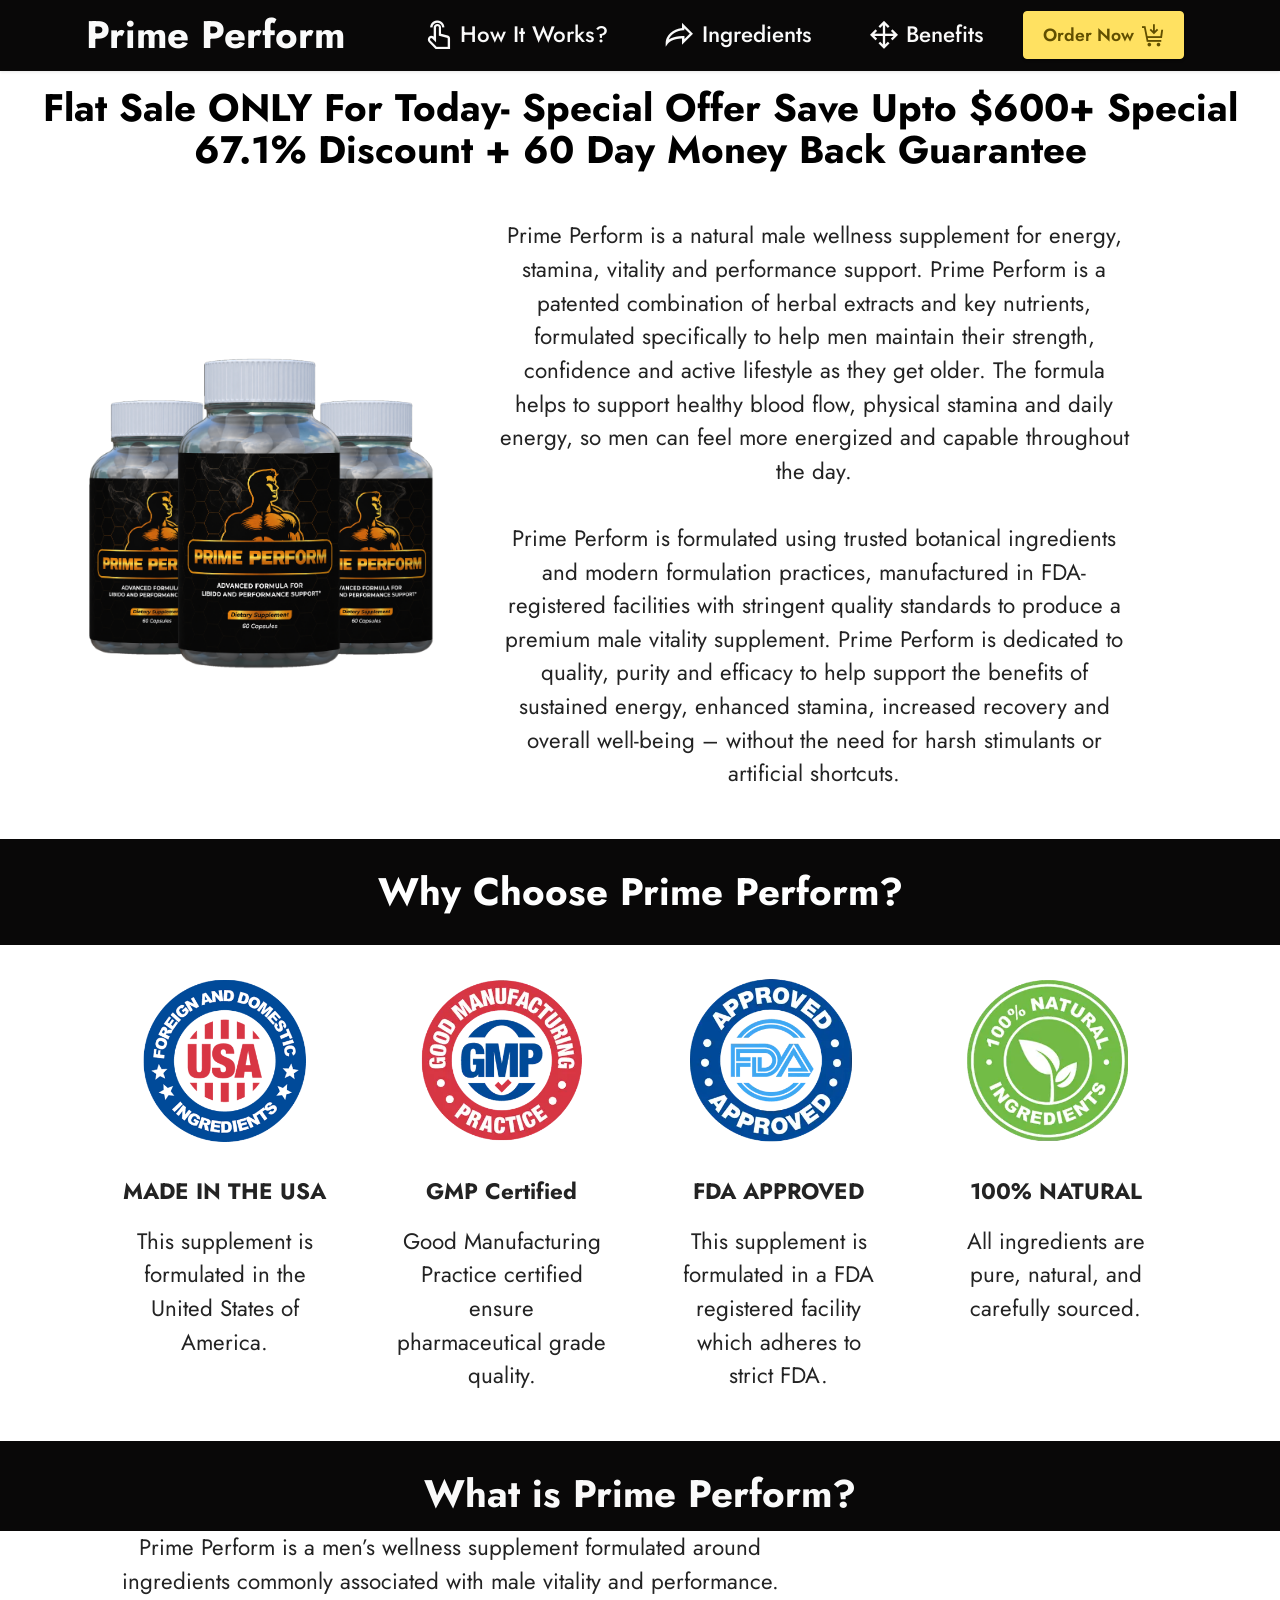
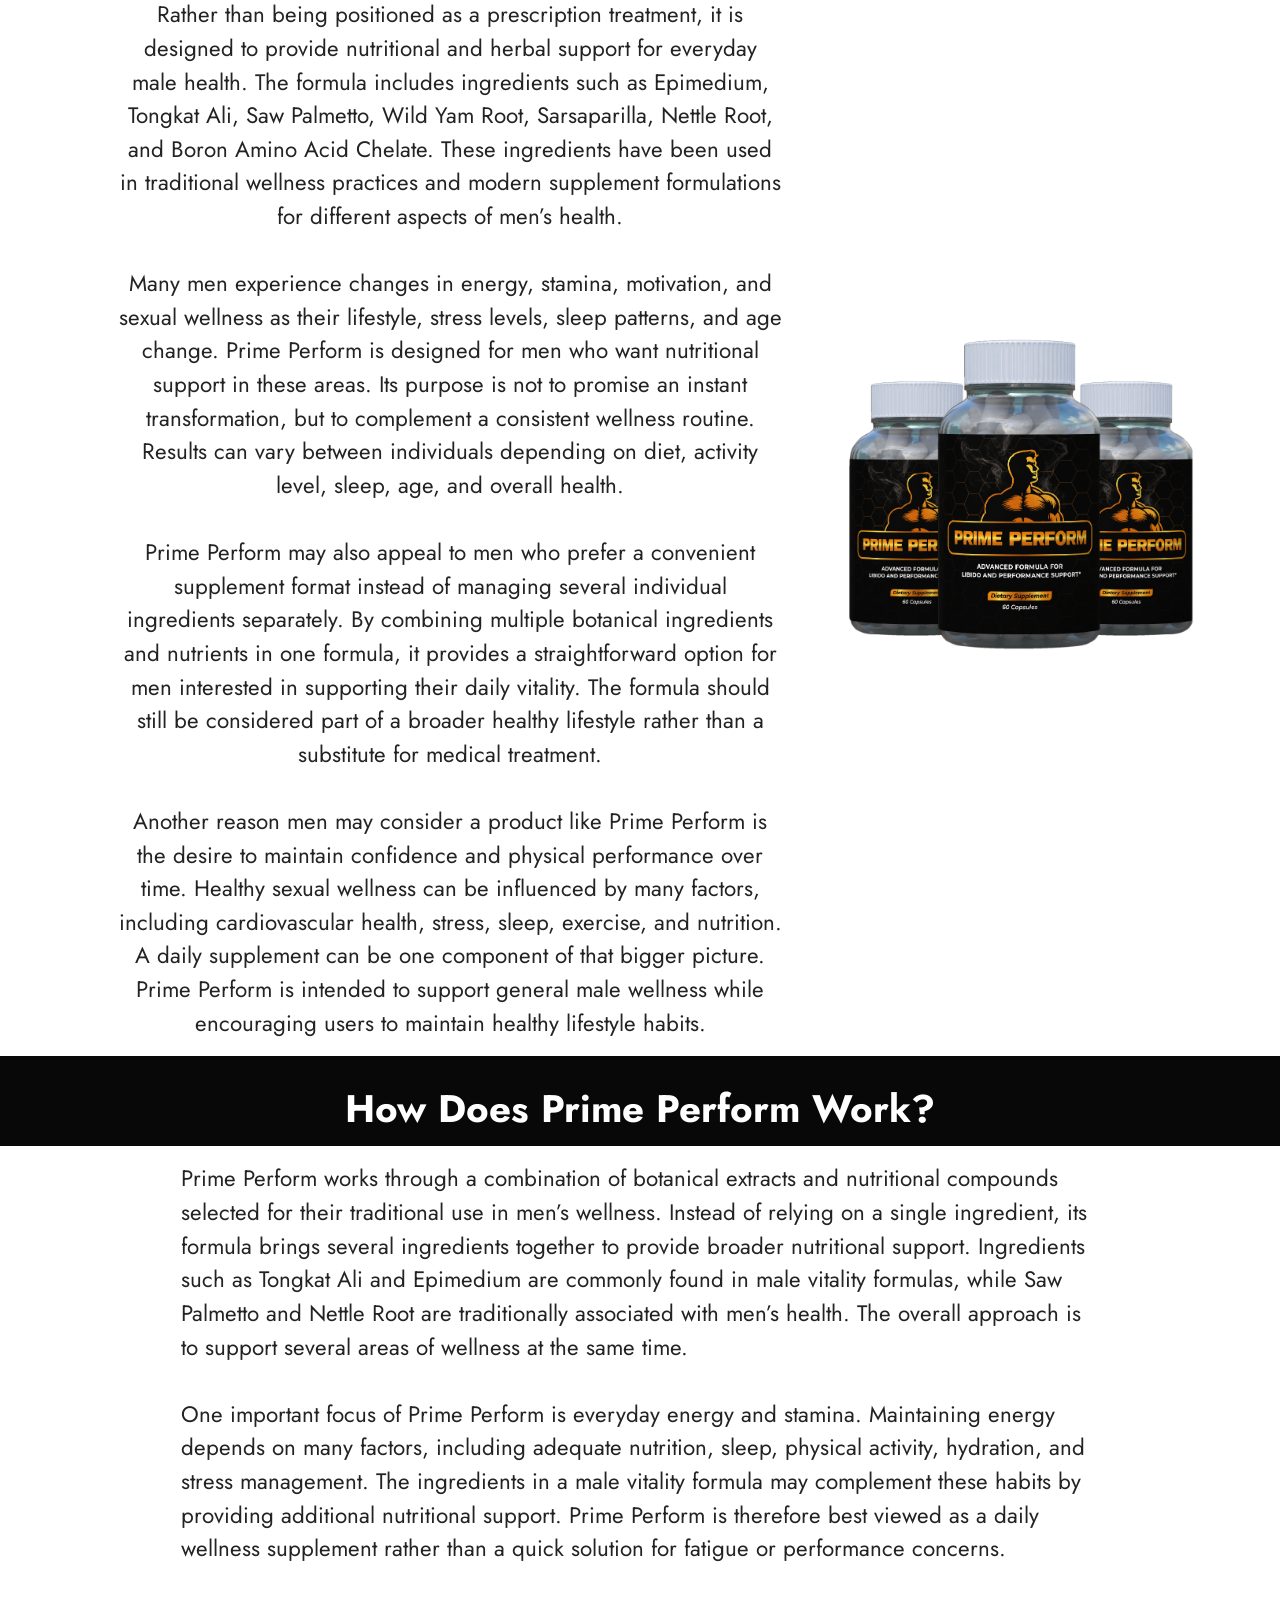
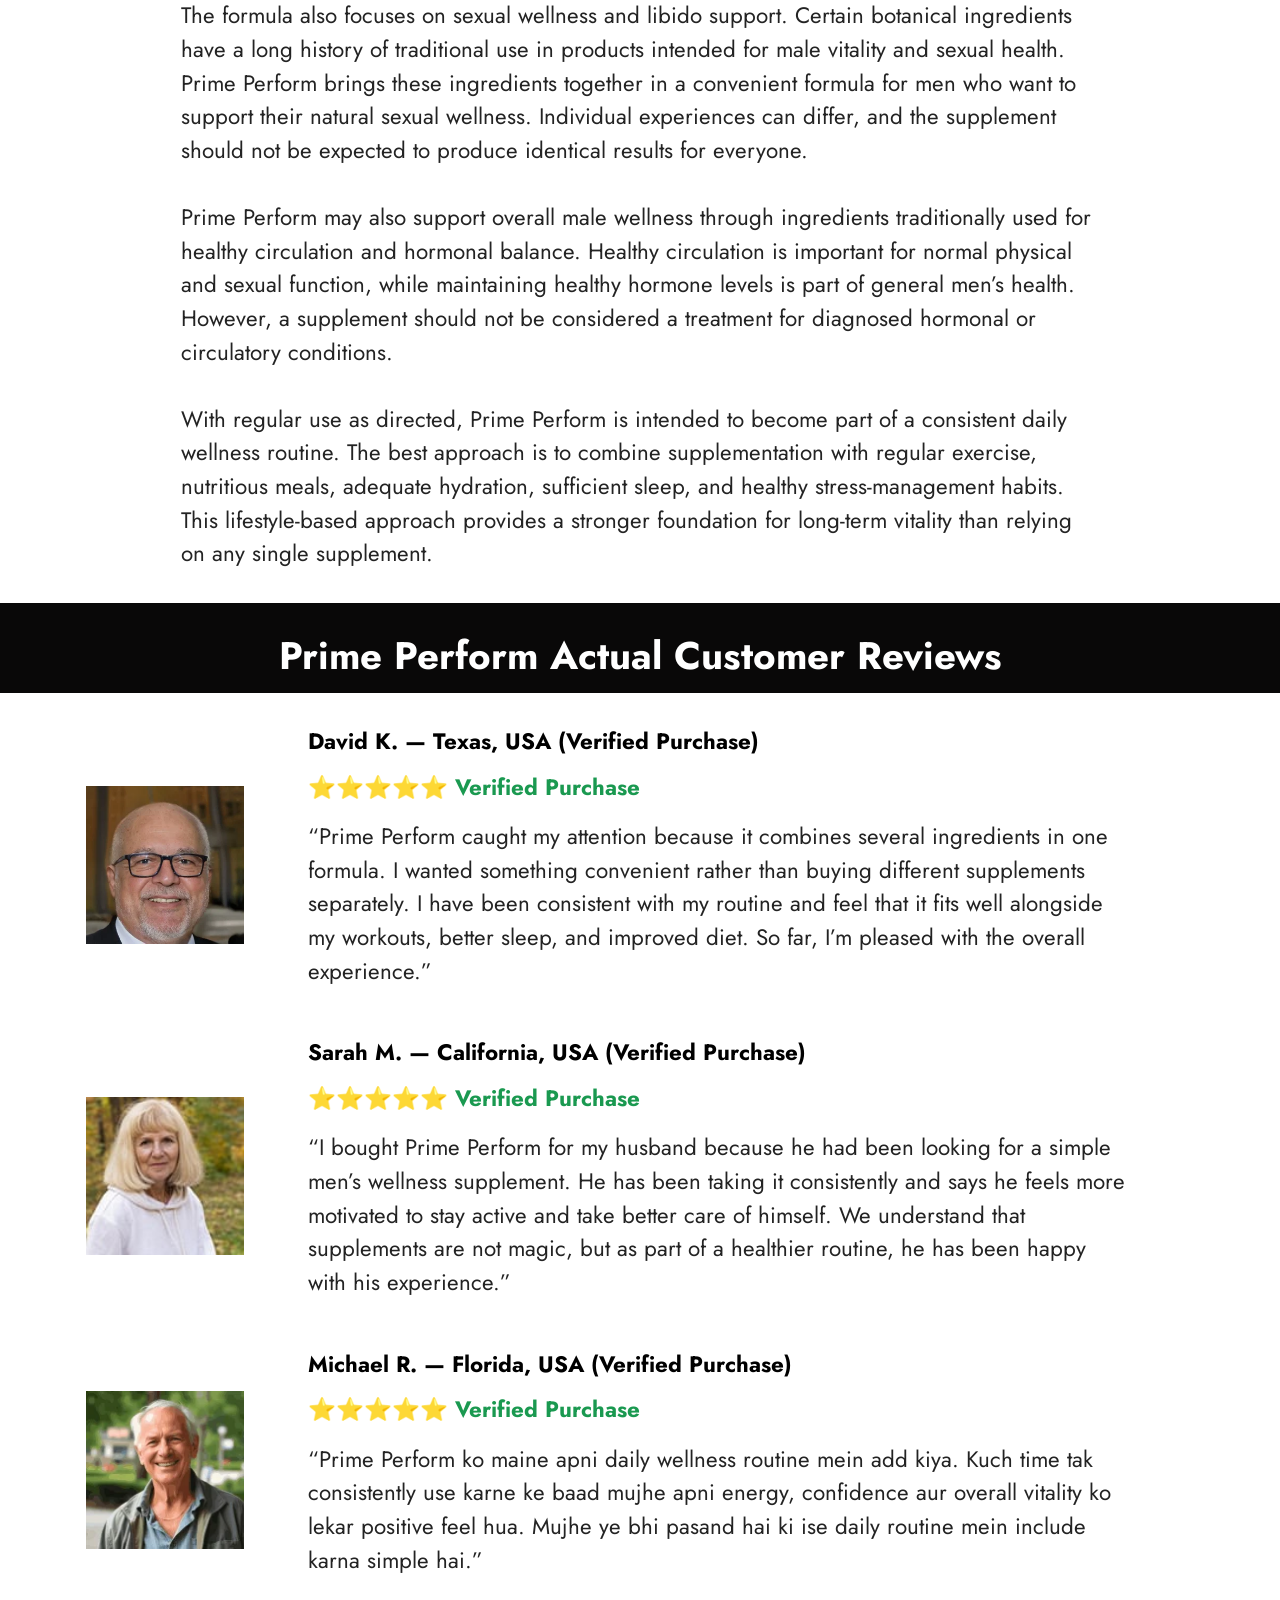
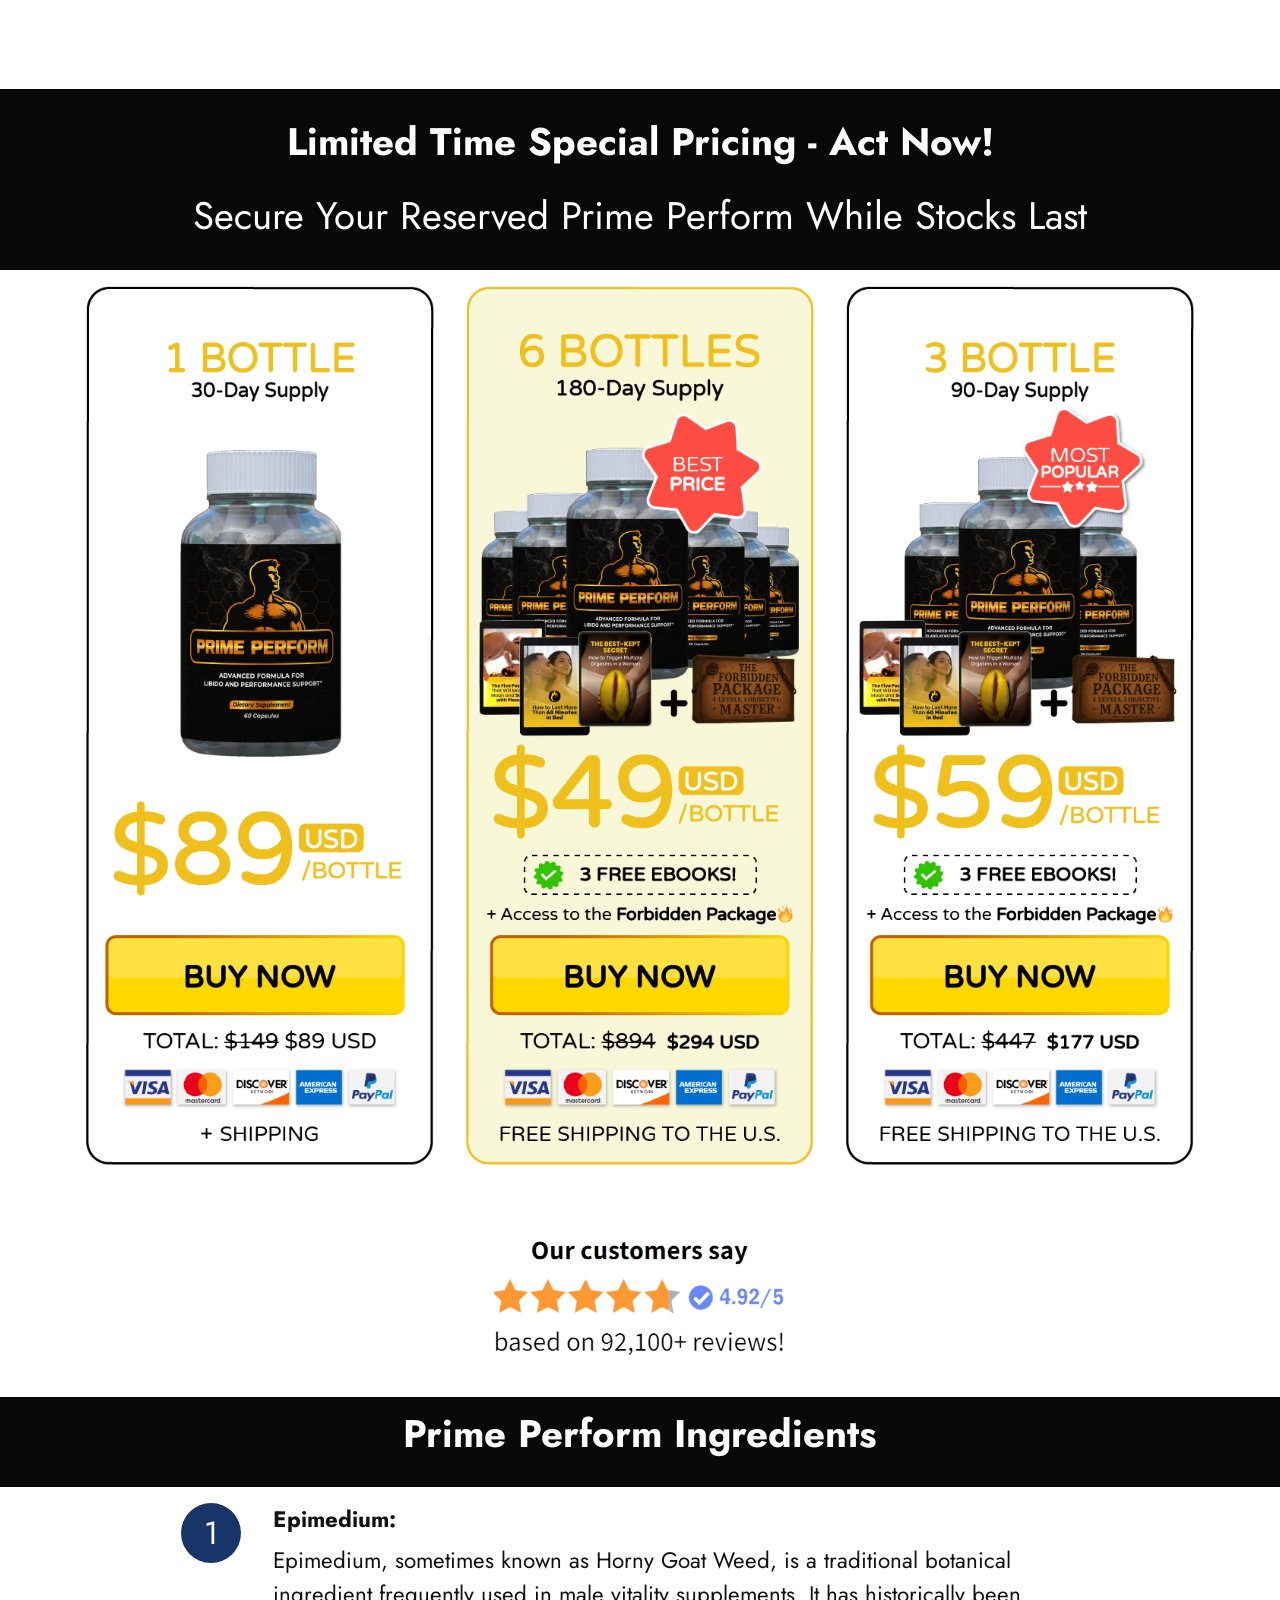
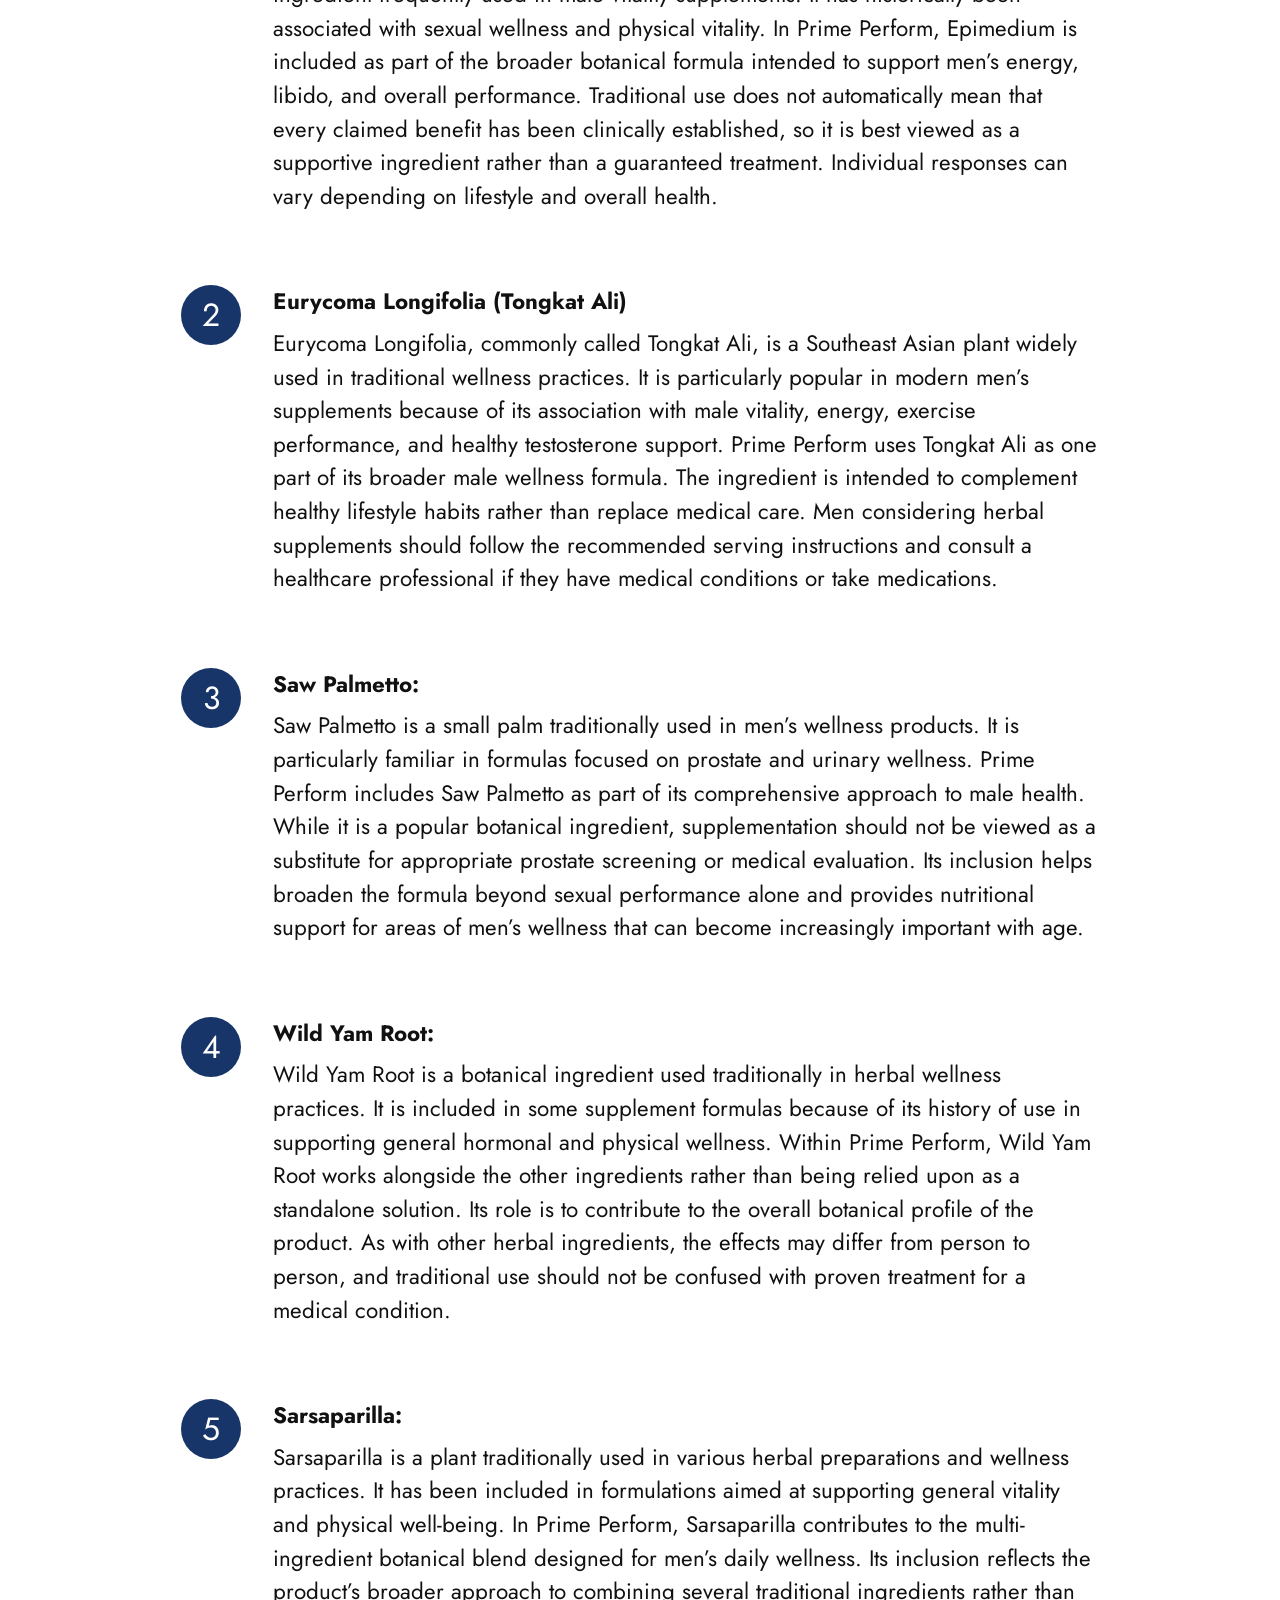
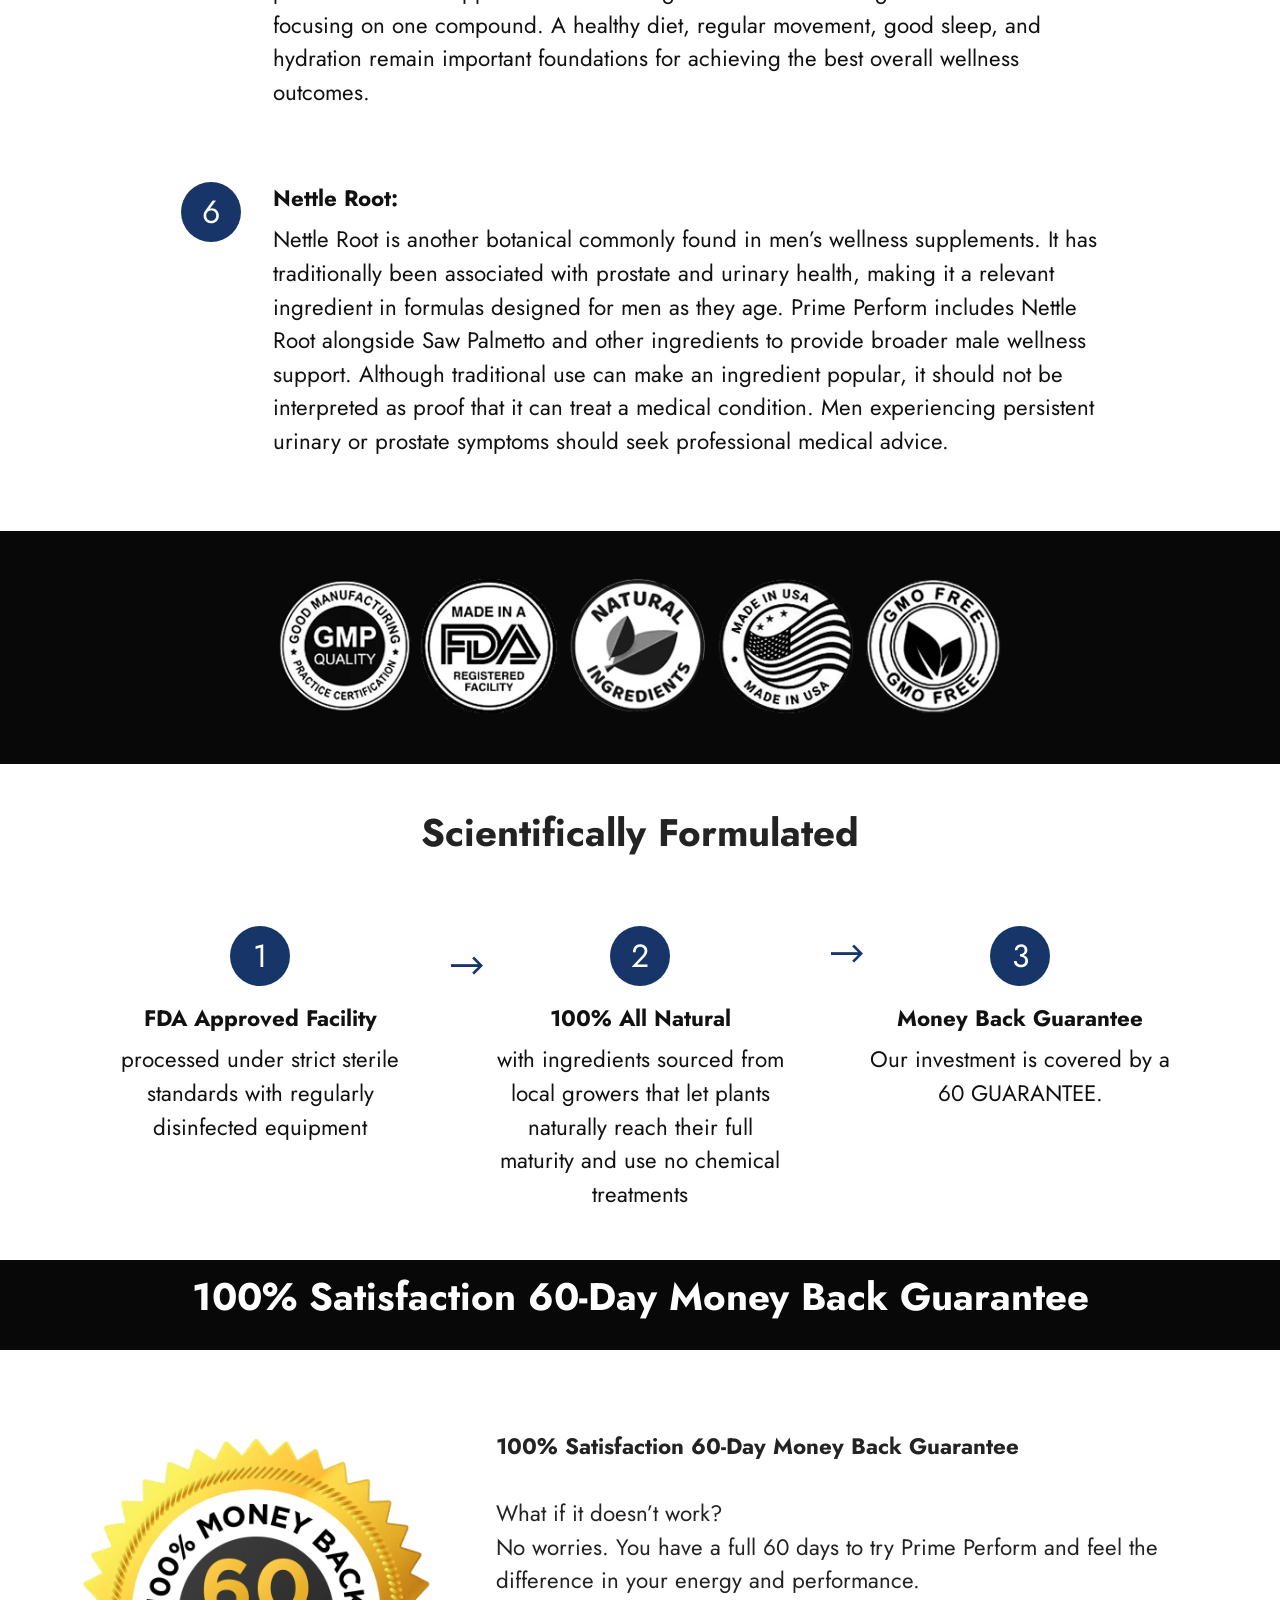
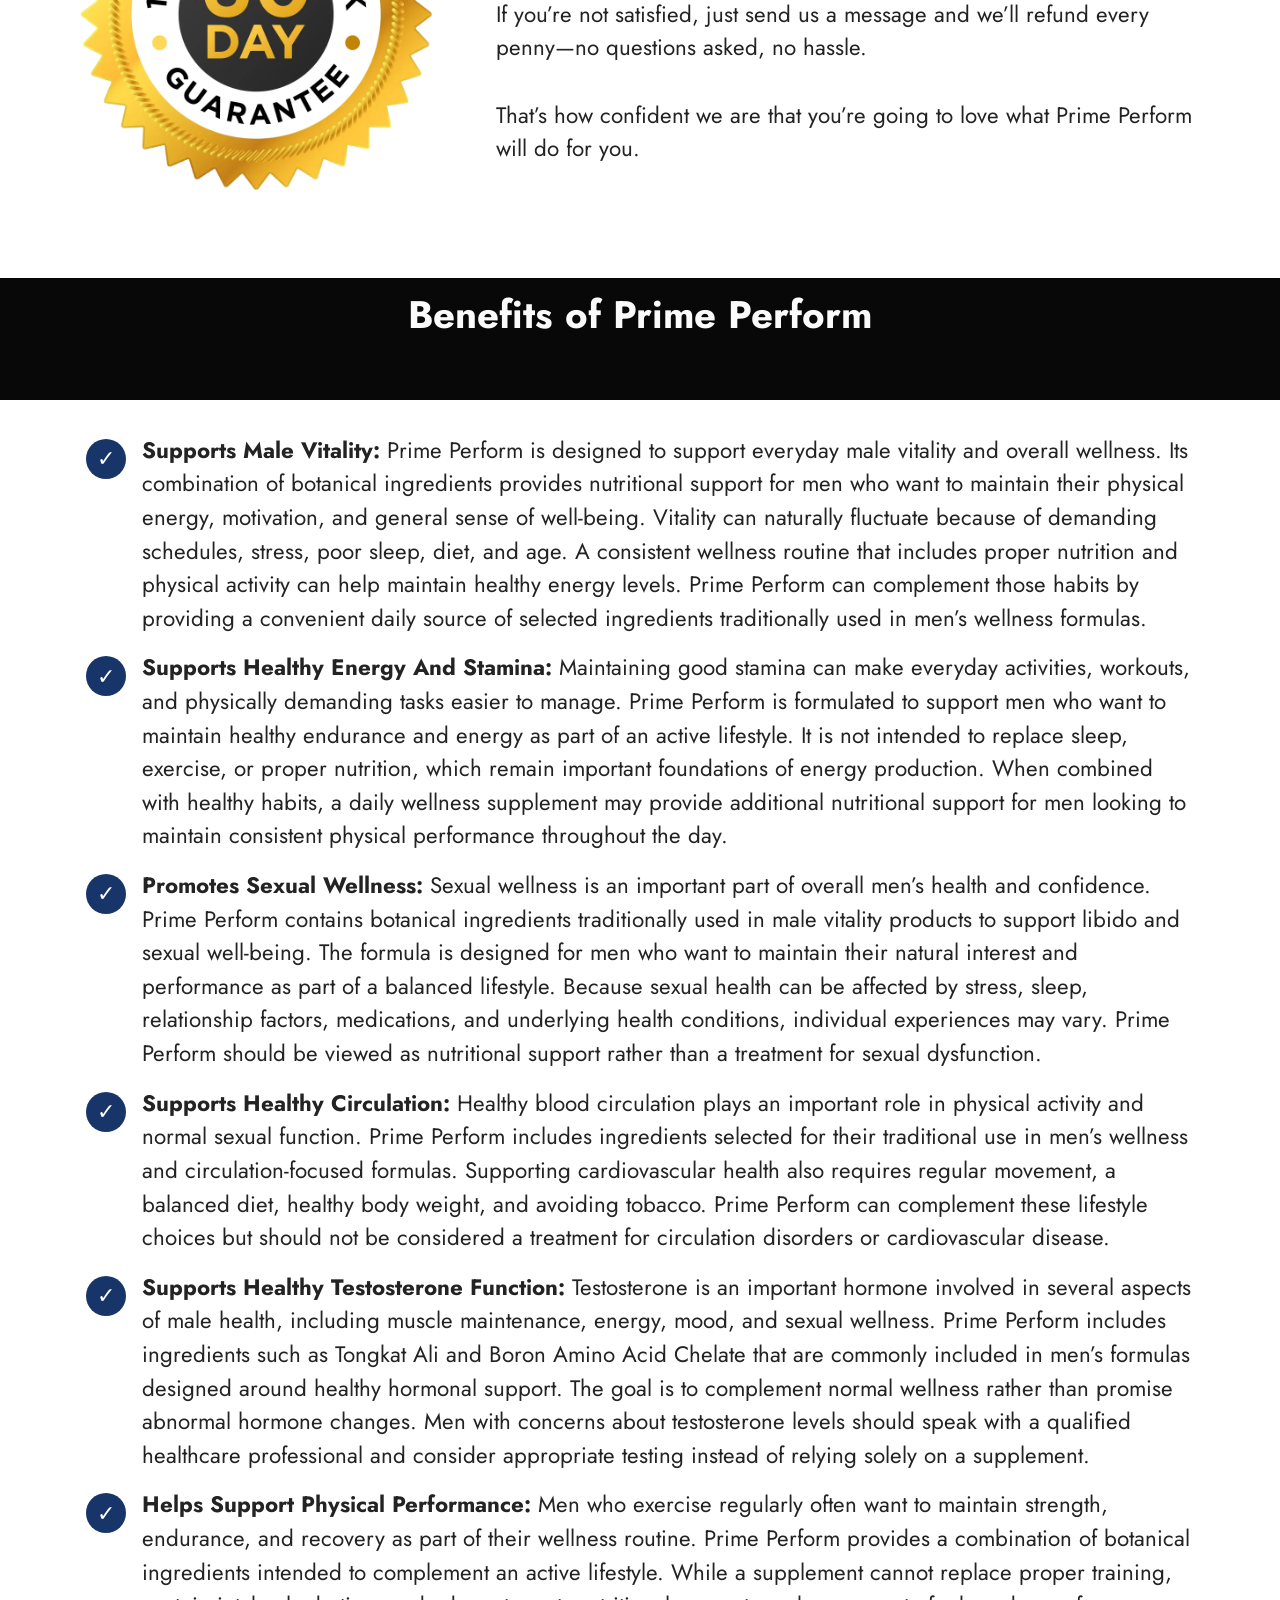
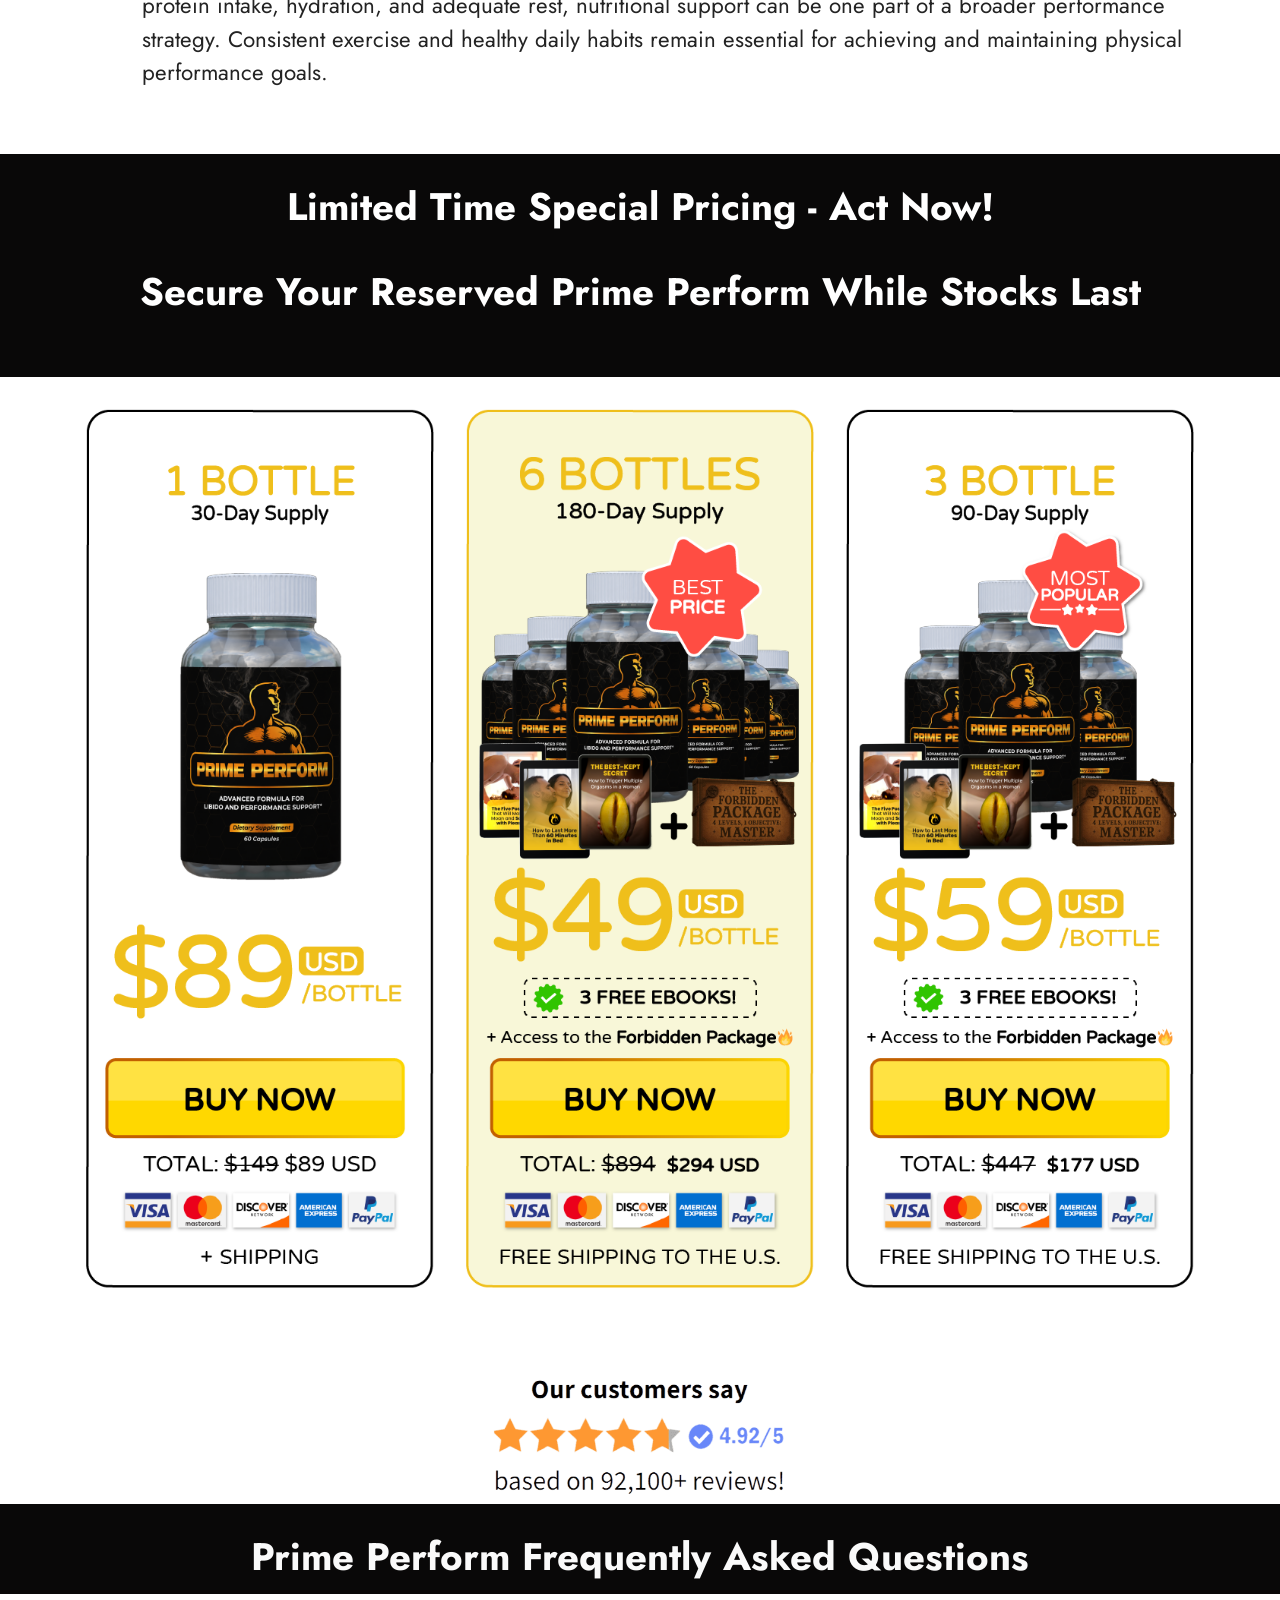
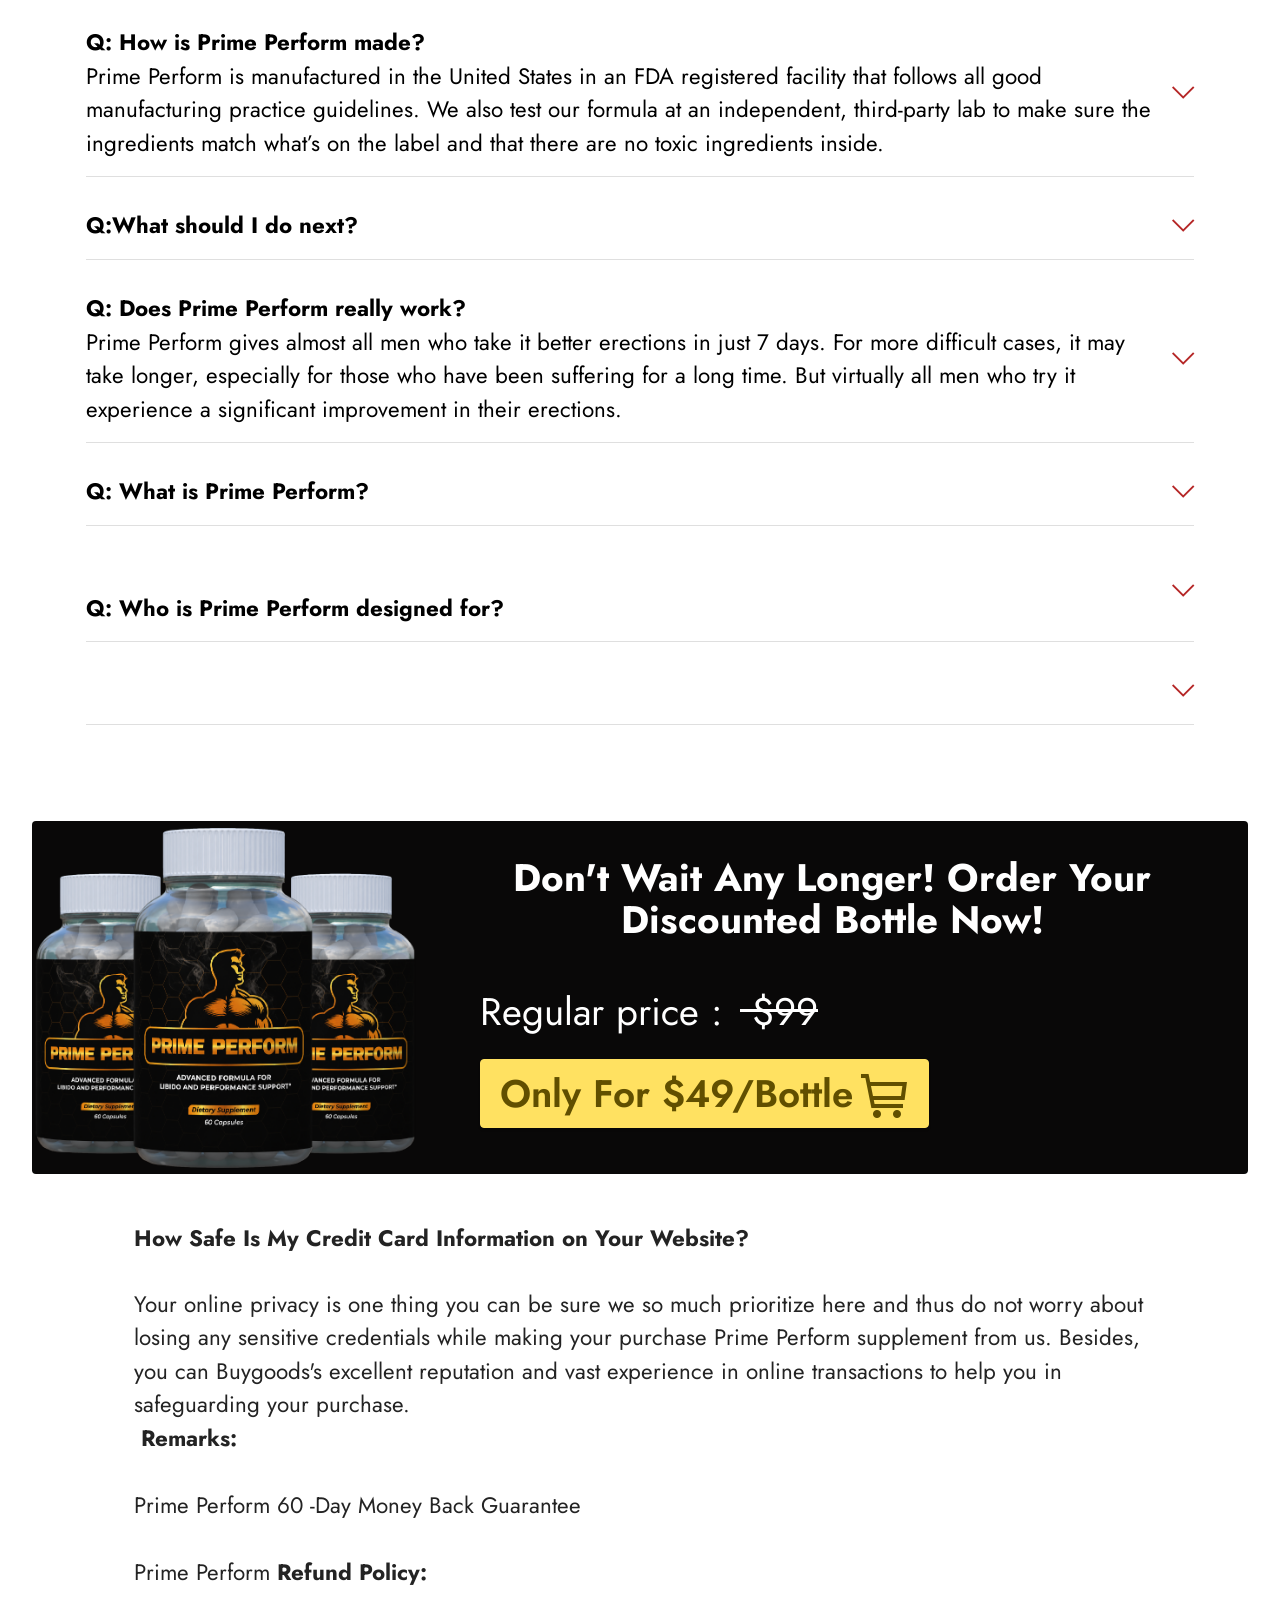
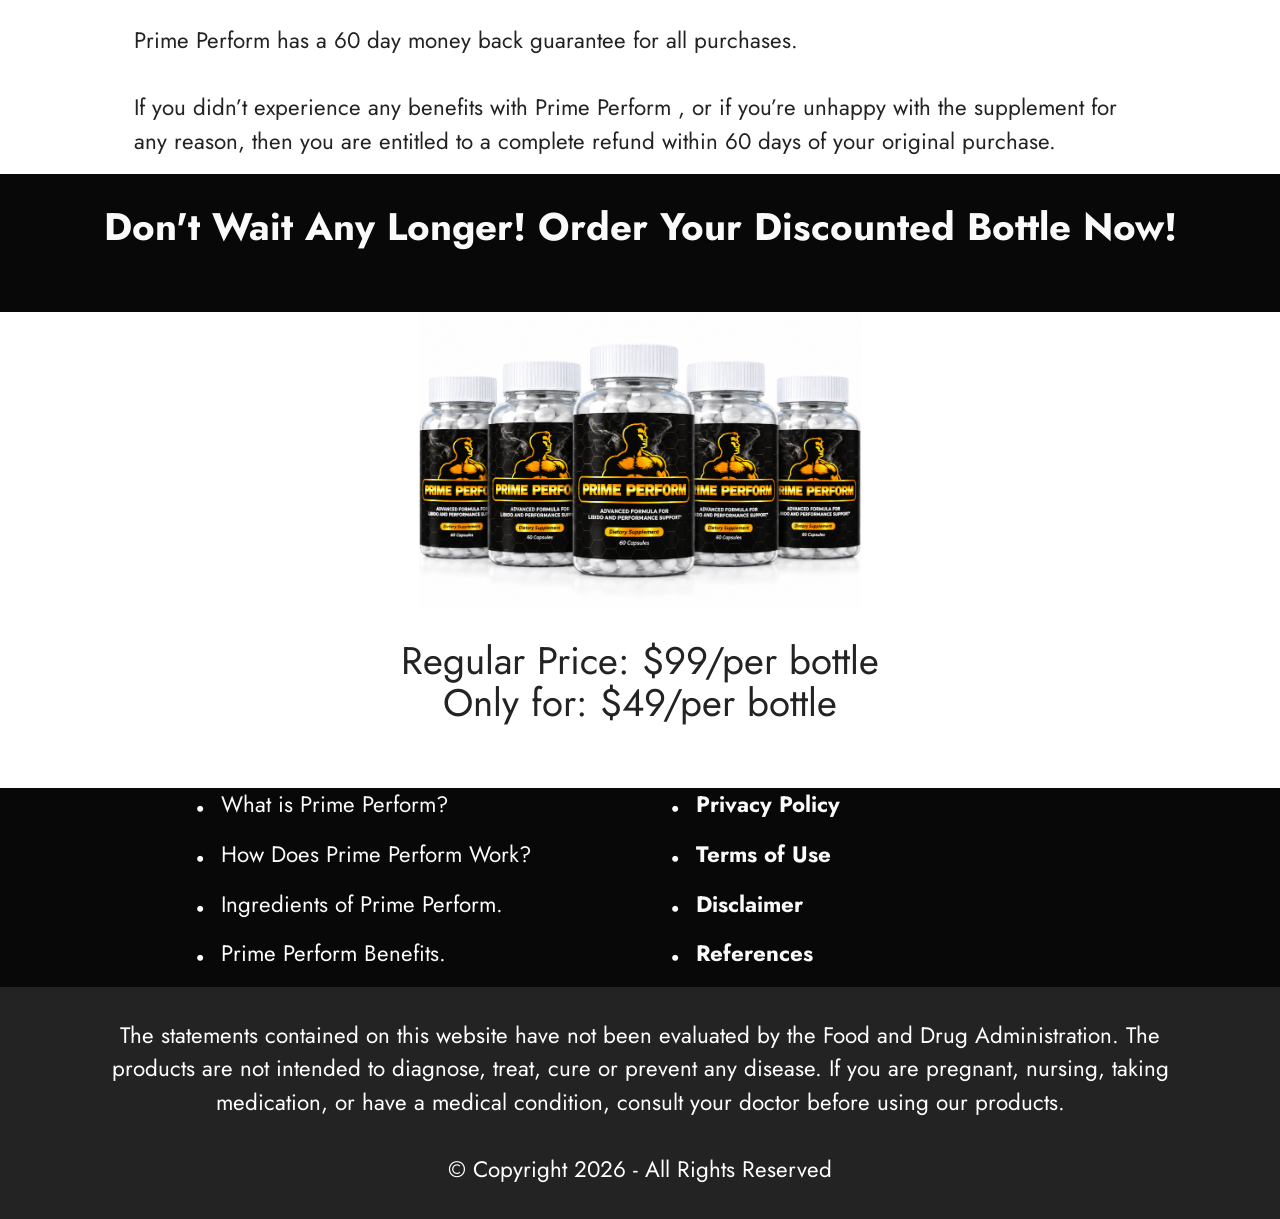
==== index.html @ 3c391d4f "Clean up index.html by removing extraneous tags Removed unnecessary HTML structure and verification " ====
<!DOCTYPE html>
<html  lang="en">
<head>
  <!-- Site made with Mobirise Website Builder v6.1.12, https://mobirise.com -->
  <meta charset="UTF-8">
  <meta http-equiv="X-UA-Compatible" content="IE=edge">
  <meta name="generator" content="Mobirise v6.1.12, mobirise.com">
  <meta name="twitter:card" content="summary_large_image"/>
  <meta name="twitter:image:src" content="assets/images/index-meta.webp">
  <meta property="og:image" content="assets/images/index-meta.webp">
  <meta name="twitter:title" content="Prime Perform | Official Site Male Vitality & Performance">
  <meta name="viewport" content="width=device-width, initial-scale=1, minimum-scale=1">
  <link rel="shortcut icon" href="assets/images/nueva-botella-1-1.webp" type="image/x-icon">
  <meta name="description" content="Discover Prime Perform, a men's wellness supplement formulated to support energy, stamina, libido, vitality, and healthy performance with daily use.">

<meta name="google-site-verification" content="ojwFFrobrEAdesm8oLR1VNvsSXICQItrODOj1nC4V70" />
	<meta name="msvalidate.01" content="BFED78960371397816FDB9212DADB8CB" />
  
  <title>Prime Perform | Official Site Male Vitality & Performance</title>
  <link rel="stylesheet" href="assets/web/assets/mobirise-icons2/mobirise2.css">
  <link rel="stylesheet" href="assets/web/assets/mobirise-icons/mobirise-icons.css">
  <link rel="stylesheet" href="assets/bootstrap/css/bootstrap.min.css">
  <link rel="stylesheet" href="assets/dropdown/css/style.css">
  <link rel="stylesheet" href="assets/socicon/css/styles.css">
  <link rel="stylesheet" href="assets/theme/css/style.css">
  <link rel="preload" href="https://fonts.googleapis.com/css?family=Jost:100,200,300,400,500,600,700,800,900,100i,200i,300i,400i,500i,600i,700i,800i,900i&display=swap" as="style" onload="this.onload=null;this.rel='stylesheet'">
  <noscript><link rel="stylesheet" href="https://fonts.googleapis.com/css?family=Jost:100,200,300,400,500,600,700,800,900,100i,200i,300i,400i,500i,600i,700i,800i,900i&display=swap"></noscript>
  <link rel="preload" as="style" href="assets/mobirise/css/mbr-additional.css?v=rqxPud"><link rel="stylesheet" href="assets/mobirise/css/mbr-additional.css?v=rqxPud" type="text/css">

        <meta http-equiv="Content-Type" content="text/html; charset=UTF-8">
   
  
  <meta name="keywords" content="Prime Perform, Prime Perform, Prime Perform supplement, Prime Perform pills">
 <meta name="author" content="Prime Perform">
		
 <link rel="canonical" href="https://www.Prime Perform
/" >
</head>
<body>
  
  <section data-bs-version="5.1" class="menu menu2 cid-tB0YZQqaCG" once="menu" id="menu2-0">
    
    <nav class="navbar navbar-dropdown navbar-expand-lg">
        <div class="container">
            <div class="navbar-brand">
                
                <span class="navbar-caption-wrap"><a class="navbar-caption text-white display-2" href="https://mobiri.se">Prime Perform <br></a></span>
            </div>
            <button class="navbar-toggler" type="button" data-toggle="collapse" data-bs-toggle="collapse" data-target="#navbarSupportedContent" data-bs-target="#navbarSupportedContent" aria-controls="navbarNavAltMarkup" aria-expanded="false" aria-label="Toggle navigation">
                <div class="hamburger">
                    <span></span>
                    <span></span>
                    <span></span>
                    <span></span>
                </div>
            </button>
            <div class="collapse navbar-collapse" id="navbarSupportedContent">
                <ul class="navbar-nav nav-dropdown" data-app-modern-menu="true"><li class="nav-item"><a class="nav-link link text-white display-5" href="index.html#header3-1m"><span class="mobi-mbri mobi-mbri-touch mbr-iconfont mbr-iconfont-btn"></span>How It Works?</a></li>
                    <li class="nav-item"><a class="nav-link link text-white text-primary display-5" href="index.html#content4-2q"><span class="mobi-mbri mobi-mbri-share mbr-iconfont mbr-iconfont-btn"></span>
                            Ingredients</a></li>
                    <li class="nav-item"><a class="nav-link link text-white text-primary display-5" href="index.html#features14-2h"><span class="mobi-mbri mobi-mbri-drag-n-drop mbr-iconfont mbr-iconfont-btn"></span>Benefits</a>
                    </li></ul>
                
                <div class="navbar-buttons mbr-section-btn"><a class="btn btn-warning display-4" href="https://primeperformpro.com/principal/#aff=ajaykumar801505"><span class="mobi-mbri mobi-mbri-cart-add mbr-iconfont mbr-iconfont-btn"></span>Order Now</a></div>
            </div>
        </div>
    </nav>
</section>

<section data-bs-version="5.1" class="header3 cid-tB10ubWVri" id="header3-1">

    

    
    

    <div class="align-center container-fluid">
        <div class="row justify-content-center">
            <div class="col-12 col-lg-12">
                <h1 class="mbr-section-title mbr-fonts-style mb-3 display-2"><strong>Flat Sale ONLY For Today- Special Offer Save Upto $600+ Special 67.1% Discount + 60 Day Money Back Guarantee</strong></h1>
                
                
                
            </div>
        </div>
    </div>
</section>

<section data-bs-version="5.1" class="features6 cid-tB15AvPI4t" id="features7-3">
    <!---->
    

    
    
    <div class="container">
        <div class="card-wrapper">
            <div class="row align-items-center">
                <div class="col-12 col-lg-4">
                    <div class="image-wrapper">
                        <a href="https://primeperformpro.com/principal/#aff=ajaykumar801505"><img src="assets/images/nueva-botella-1-1.webp" alt="Prime Perform"></a>
                    </div>
                </div>
                <div class="col-12 col-lg">
                    <div class="text-box">
                        
                        <p class="mbr-text mbr-fonts-style display-5">Prime Perform is a natural male wellness supplement for energy, stamina, vitality and performance support. Prime Perform is a patented combination of herbal extracts and key nutrients, formulated specifically to help men maintain their strength, confidence and active lifestyle as they get older. The formula helps to support healthy blood flow, physical stamina and daily energy, so men can feel more energized and capable throughout the day.<br><br>Prime Perform is formulated using trusted botanical ingredients and modern formulation practices, manufactured in FDA-registered facilities with stringent quality standards to produce a premium male vitality supplement. Prime Perform is dedicated to quality, purity and efficacy to help support the benefits of sustained energy, enhanced stamina, increased recovery and overall well-being – without the need for harsh stimulants or artificial shortcuts.<br></p>
                        
                        
                    </div>
                </div>
            </div>
        </div>
    </div>
</section>

<section data-bs-version="5.1" class="content4 cid-v9ZbLS1f8Q" id="content4-27">
    

    
    
    <div class="container">
        <div class="row justify-content-center">
            <div class="title col-md-12 col-lg-12">
                <h3 class="mbr-section-title mbr-fonts-style align-center mb-4 display-2"><div><strong></strong></div></h3>
                <h1 class="mbr-section-subtitle align-center mbr-fonts-style mb-4 display-2"><strong>Why Choose Prime Perform?</strong></h1>
                
            </div>
        </div>
    </div>
</section>

<section data-bs-version="5.1" class="gallery3 cid-tB9ez4cVTX" id="gallery3-1r">
    
    
    <div class="container">
        
        <div class="row mt-4">
            <div class="item features-image сol-12 col-md-6 col-lg-3 active">
                <div class="item-wrapper">
                    <div class="item-img">
                        <img src="assets/images/made-in-usa.webp" alt="Prime Perform Made In Usa" data-slide-to="0" data-bs-slide-to="0">
                    </div>
                    <div class="item-content">
                        <h5 class="item-title mbr-fonts-style display-7"><strong>MADE IN THE USA</strong></h5>
                        
                        <p class="mbr-text mbr-fonts-style mt-3 display-7">This supplement is formulated in the United States of America.<br></p>
                    </div>
                    
                </div>
            </div>
            
            <div class="item features-image сol-12 col-md-6 col-lg-3">
                <div class="item-wrapper">
                    <div class="item-img">
                        <img src="assets/images/gmp-certified.webp" alt="Prime Perform GMP CERTIFIED" data-slide-to="1" data-bs-slide-to="1">
                    </div>
                    <div class="item-content">
                        <h5 class="item-title mbr-fonts-style display-7"><strong>GMP Certified</strong></h5>
                        
                        <p class="mbr-text mbr-fonts-style mt-3 display-7">Good Manufacturing Practice certified ensure pharmaceutical grade quality.</p>
                    </div>
                    
                </div>
            </div>
            <div class="item features-image сol-12 col-md-6 col-lg-3">
                <div class="item-wrapper">
                    <div class="item-img">
                        <img src="assets/images/fda-approved.webp" alt="Prime Perform FDA APPROVED" title="" data-slide-to="2" data-bs-slide-to="2">
                    </div>
                    <div class="item-content">
                        <h5 class="item-title mbr-fonts-style display-7"><strong>FDA APPROVED</strong></h5>
                        
                        <p class="mbr-text mbr-fonts-style mt-3 display-7">This supplement is formulated in a FDA registered facility which adheres to strict FDA.</p>
                    </div>
                    
                </div>
            </div><div class="item features-image сol-12 col-md-6 col-lg-3">
                <div class="item-wrapper">
                    <div class="item-img">
                        <img src="assets/images/all-natural-ingredients.webp" alt="Prime Perform 100% NATURAL" data-slide-to="3" data-bs-slide-to="3">
                    </div>
                    <div class="item-content">
                        <h5 class="item-title mbr-fonts-style display-7"><strong>100% NATURAL</strong></h5>
                        
                        <p class="mbr-text mbr-fonts-style mt-3 display-7">All ingredients are pure, natural, and carefully sourced.</p>
                    </div>
                    
                </div>
            </div>
        </div>
    </div>
</section>

<section data-bs-version="5.1" class="header3 cid-tB83YwBUMj" id="header3-1l">

    

    
    

    <div class="align-center container">
        <div class="row justify-content-center">
            <div class="col-12 col-lg-12">
                
                <h2 class="mbr-section-subtitle mbr-fonts-style mb-3 display-2"><strong>What is Prime Perform?</strong></h2>
                
                
            </div>
        </div>
    </div>
</section>

<section data-bs-version="5.1" class="header11 cid-tB1vWdJbT6" id="header11-a">

    

    
    

    <div class="container">
        <div class="row justify-content-center">
            <div class="col-12 col-md-4 image-wrapper">
                <a href="https://primeperformpro.com/principal/#aff=ajaykumar801505"><img class="w-100" src="assets/images/nueva-botella-1-1.webp" alt="Prime Perform"></a>
            </div>
            <div class="col-12 col-md">
                <div class="text-wrapper text-center">
                    
                    <p class="mbr-text mbr-fonts-style display-7">Prime Perform is a men’s wellness supplement formulated around ingredients commonly associated with male vitality and performance. Rather than being positioned as a prescription treatment, it is designed to provide nutritional and herbal support for everyday male health. The formula includes ingredients such as Epimedium, Tongkat Ali, Saw Palmetto, Wild Yam Root, Sarsaparilla, Nettle Root, and Boron Amino Acid Chelate. These ingredients have been used in traditional wellness practices and modern supplement formulations for different aspects of men’s health.<br><br>Many men experience changes in energy, stamina, motivation, and sexual wellness as their lifestyle, stress levels, sleep patterns, and age change. Prime Perform is designed for men who want nutritional support in these areas. Its purpose is not to promise an instant transformation, but to complement a consistent wellness routine. Results can vary between individuals depending on diet, activity level, sleep, age, and overall health.<br><br>Prime Perform may also appeal to men who prefer a convenient supplement format instead of managing several individual ingredients separately. By combining multiple botanical ingredients and nutrients in one formula, it provides a straightforward option for men interested in supporting their daily vitality. The formula should still be considered part of a broader healthy lifestyle rather than a substitute for medical treatment.<br><br>Another reason men may consider a product like Prime Perform is the desire to maintain confidence and physical performance over time. Healthy sexual wellness can be influenced by many factors, including cardiovascular health, stress, sleep, exercise, and nutrition. A daily supplement can be one component of that bigger picture. Prime Perform is intended to support general male wellness while encouraging users to maintain healthy lifestyle habits.<br></p>
                    
                </div>
            </div>
        </div>
    </div>
</section>

<section data-bs-version="5.1" class="header3 cid-tB85bPoWQz" id="header3-1m">

    

    
    

    <div class="align-center container">
        <div class="row justify-content-center">
            <div class="col-12 col-lg-12">
                
                <h2 class="mbr-section-subtitle mbr-fonts-style mb-3 display-2"><strong>How Does Prime Perform Work?</strong></h2>
                
                
            </div>
        </div>
    </div>
</section>

<section data-bs-version="5.1" class="content4 cid-vawa0RkZCS" id="content4-2n">
    

    
    
    <div class="container">
        <div class="row justify-content-center">
            <div class="title col-md-12 col-lg-10">
                
                <h4 class="mbr-section-subtitle align-center mbr-fonts-style mb-4 display-7"><div>Prime Perform works through a combination of botanical extracts and nutritional compounds selected for their traditional use in men’s wellness. Instead of relying on a single ingredient, its formula brings several ingredients together to provide broader nutritional support. Ingredients such as Tongkat Ali and Epimedium are commonly found in male vitality formulas, while Saw Palmetto and Nettle Root are traditionally associated with men’s health. The overall approach is to support several areas of wellness at the same time.</div><div><br></div><div>One important focus of Prime Perform is everyday energy and stamina. Maintaining energy depends on many factors, including adequate nutrition, sleep, physical activity, hydration, and stress management. The ingredients in a male vitality formula may complement these habits by providing additional nutritional support. Prime Perform is therefore best viewed as a daily wellness supplement rather than a quick solution for fatigue or performance concerns.</div><div><br></div><div>The formula also focuses on sexual wellness and libido support. Certain botanical ingredients have a long history of traditional use in products intended for male vitality and sexual health. Prime Perform brings these ingredients together in a convenient formula for men who want to support their natural sexual wellness. Individual experiences can differ, and the supplement should not be expected to produce identical results for everyone.</div><div><br></div><div>Prime Perform may also support overall male wellness through ingredients traditionally used for healthy circulation and hormonal balance. Healthy circulation is important for normal physical and sexual function, while maintaining healthy hormone levels is part of general men’s health. However, a supplement should not be considered a treatment for diagnosed hormonal or circulatory conditions.</div><div><br></div><div>With regular use as directed, Prime Perform is intended to become part of a consistent daily wellness routine. The best approach is to combine supplementation with regular exercise, nutritious meals, adequate hydration, sufficient sleep, and healthy stress-management habits. This lifestyle-based approach provides a stronger foundation for long-term vitality than relying on any single supplement.</div><div>
</div><div>
</div><div>
</div><div>
</div><div>
</div><div>
</div><div>
</div><div><strong>
</strong></div><div>
</div><div>
</div><div>
</div></h4>
                
            </div>
        </div>
    </div>
</section>

<section data-bs-version="5.1" class="header3 cid-v9ZkBNkyiK" id="header3-28">

    

    
    

    <div class="align-center container">
        <div class="row justify-content-center">
            <div class="col-12 col-lg-12">
                
                <h2 class="mbr-section-subtitle mbr-fonts-style mb-3 display-2"><strong>Prime Perform Actual Customer Reviews</strong></h2>
                
                
            </div>
        </div>
    </div>
</section>

<section data-bs-version="5.1" class="team2 cid-v9ZkOc0Rxu" xmlns="http://www.w3.org/1999/html" id="team2-29">
    

    
    
    <div class="container">
        <div class="item features-image">
            <div class="item-wrapper">
                <div class="row align-items-center">
                    <div class="col-12 col-md-2">
                        <div class="image-wrapper">
                            <img src="assets/images/bloodarmor-testimonial-stop-sugar-cravings.webp" alt="David K. — Texas, USA (Verified Purchase)">
                        </div>
                    </div>
                    <div class="col-12 col-md">
                        <div class="card-box">
                            <h2 class="card-title mbr-fonts-style m-0 mb-3 display-5"><strong>David K. — Texas, USA (Verified Purchase)</strong></h2>
                            <h2 class="card-subtitle mbr-fonts-style mb-3 display-5"><strong>⭐⭐⭐⭐⭐ Verified Purchase&nbsp;</strong></h2>
                            <p class="mbr-text mbr-fonts-style display-7">“Prime Perform caught my attention because it combines several ingredients in one formula. I wanted something convenient rather than buying different supplements separately. I have been consistent with my routine and feel that it fits well alongside my workouts, better sleep, and improved diet. So far, I’m pleased with the overall experience.”<br></p>
                            
                        </div>
                    </div>
                </div>
            </div>
        </div>
        <div class="item features-image">
            <div class="item-wrapper">
                <div class="row align-items-center">
                    <div class="col-12 col-md-2">
                        <div class="image-wrapper">
                            <img src="assets/images/customers-reviews-3-134x134.jpg" alt="Sarah M. — California, USA (Verified Purchase)">
                        </div>
                    </div>
                    <div class="col-12 col-md">
                        <div class="card-box">
                            <h2 class="card-title mbr-fonts-style m-0 mb-3 display-7"><strong>Sarah M. — California, USA (Verified Purchase)</strong></h2>
                            <h2 class="card-subtitle mbr-fonts-style mb-3 display-5"><strong>⭐⭐⭐⭐⭐ Verified Purchase&nbsp;</strong></h2>
                            <p class="mbr-text mbr-fonts-style display-7">“I bought Prime Perform for my husband because he had been looking for a simple men’s wellness supplement. He has been taking it consistently and says he feels more motivated to stay active and take better care of himself. We understand that supplements are not magic, but as part of a healthier routine, he has been happy with his experience.”<br></p>
                            
                        </div>
                    </div>
                </div>
            </div>
        </div>
        <div class="item features-image">
            <div class="item-wrapper">
                <div class="row align-items-center">
                    <div class="col-12 col-md-2">
                        <div class="image-wrapper">
                            <img src="assets/images/viriflow-reviews1.webp" alt="Jessica R. — Florida, USA (Verified Purchase)">
                        </div>
                    </div>
                    <div class="col-12 col-md">
                        <div class="card-box">
                            <h2 class="card-title mbr-fonts-style m-0 mb-3 display-5"><strong>Michael R. — Florida, USA (Verified Purchase)</strong></h2>
                            <h2 class="card-subtitle mbr-fonts-style mb-3 display-5"><strong>⭐⭐⭐⭐⭐ Verified Purchase&nbsp;</strong></h2>
                            <p class="mbr-text mbr-fonts-style display-7">“Prime Perform ko maine apni daily wellness routine mein add kiya. Kuch time tak consistently use karne ke baad mujhe apni energy, confidence aur overall vitality ko lekar positive feel hua. Mujhe ye bhi pasand hai ki ise daily routine mein include karna simple hai.”<br></p>
                            
                        </div>
                    </div>
                </div>
            </div>
        </div>
    </div>
</section>

<section data-bs-version="5.1" class="content4 cid-tB1yuhcVVi" id="content4-g">
    

    
    
    <div class="container">
        <div class="row justify-content-center">
            <div class="title col-md-12 col-lg-10">
                <h3 class="mbr-section-title mbr-fonts-style align-center mb-4 display-2"><strong>Limited Time Special Pricing - Act Now!</strong></h3>
                <h4 class="mbr-section-subtitle align-center mbr-fonts-style mb-4 display-2">Secure Your  Reserved Prime Perform While Stocks Last</h4>
                
            </div>
        </div>
    </div>
</section>

<section data-bs-version="5.1" class="team1 cid-tB1z7NONXX" id="team1-h">
    

    
    
    <div class="container">
        <div class="row justify-content-center">
            
            <div class="col-sm-6 col-lg-4">
                <div class="card-wrap">
                    <div class="image-wrap">
                        <a href="https://primeperformpro.com/principal/#aff=ajaykumar801505"><img src="assets/images/nueva-botella-7.webp" alt="Prime Perform 1 bottle"></a>
                    </div>
                    <div class="content-wrap">
                        
                        
                        
                        
                        
                    </div>
                </div>
            </div>

            <div class="col-sm-6 col-lg-4">
                <div class="card-wrap">
                    <div class="image-wrap">
                        <a href="https://primeperformpro.com/principal/#aff=ajaykumar801505"><img src="assets/images/oferta-ingles-5.webp" alt="Prime Perform 6 bottle"></a>
                    </div>
                    <div class="content-wrap">
                        
                        
                        
                        
                        
                    </div>
                </div>
            </div>

            <div class="col-sm-6 col-lg-4">
                <div class="card-wrap">
                    <div class="image-wrap">
                        <a href="https://primeperformpro.com/principal/#aff=ajaykumar801505"><img src="assets/images/oferta-ingles-6.webp" alt="Prime Perform 3 bottle"></a>
                    </div>
                    <div class="content-wrap">
                        
                        
                        
                        
                        
                    </div>
                </div>
            </div>

            
        </div>
    </div>
</section>

<section data-bs-version="5.1" class="image3 cid-tB1zGVstSm" id="image3-j">
    

    
    

    <div class="container">
        <div class="row justify-content-center">
            <div class="col-12 col-lg-4">
                <div class="image-wrapper">
                    <img src="assets/images/alpilean-customer-review1-562x217.png" alt="Mobirise Website Builder">
                    
                </div>
            </div>
        </div>
    </div>
</section>

<section data-bs-version="5.1" class="content4 cid-vwl52jDTWq" id="content4-2q">
    

    
    
    <div class="container">
        <div class="row justify-content-center">
            <div class="title col-md-12 col-lg-12">
                <h3 class="mbr-section-title mbr-fonts-style align-center mb-4 display-2"><strong>Prime Perform Ingredients</strong></h3>
                
                
            </div>
        </div>
    </div>
</section>

<section data-bs-version="5.1" class="features19 cid-tB6Rwx4pqH" id="features20-x">

    

    
    
    <div class="container">
        <div class="row justify-content-center">
            
            <div class="col-12 col-md-10">
                <div class="item mbr-flex">
                    <div class="icon-box">
                        <span class="step-number mbr-fonts-style display-5">1</span>
                    </div>
                    <div class="text-box">
                        <h4 class="icon-title card-title mbr-black mbr-fonts-style display-7"><strong>Epimedium:</strong></h4>
                        <h5 class="icon-text mbr-black mbr-fonts-style display-7">Epimedium, sometimes known as Horny Goat Weed, is a traditional botanical ingredient frequently used in male vitality supplements. It has historically been associated with sexual wellness and physical vitality. In Prime Perform, Epimedium is included as part of the broader botanical formula intended to support men’s energy, libido, and overall performance. Traditional use does not automatically mean that every claimed benefit has been clinically established, so it is best viewed as a supportive ingredient rather than a guaranteed treatment. Individual responses can vary depending on lifestyle and overall health.</h5>
                    </div>
                </div>
                <div class="item mbr-flex">
                    <div class="icon-box">
                        <span class="step-number mbr-fonts-style display-5">2</span>
                    </div>
                    <div class="text-box">
                        <h4 class="icon-title card-title mbr-black mbr-fonts-style display-7"><strong>Eurycoma Longifolia (Tongkat Ali)</strong></h4>
                        <h5 class="icon-text mbr-black mbr-fonts-style display-7">Eurycoma Longifolia, commonly called Tongkat Ali, is a Southeast Asian plant widely used in traditional wellness practices. It is particularly popular in modern men’s supplements because of its association with male vitality, energy, exercise performance, and healthy testosterone support. Prime Perform uses Tongkat Ali as one part of its broader male wellness formula. The ingredient is intended to complement healthy lifestyle habits rather than replace medical care. Men considering herbal supplements should follow the recommended serving instructions and consult a healthcare professional if they have medical conditions or take medications.</h5>
                    </div>
                </div>
                <div class="item mbr-flex">
                    <div class="icon-box">
                        <span class="step-number mbr-fonts-style display-5">3</span>
                    </div>
                    <div class="text-box">
                        <h4 class="icon-title card-title mbr-black mbr-fonts-style display-7"><strong>Saw Palmetto:</strong></h4>
                        <h5 class="icon-text mbr-black mbr-fonts-style display-7">Saw Palmetto is a small palm traditionally used in men’s wellness products. It is particularly familiar in formulas focused on prostate and urinary wellness. Prime Perform includes Saw Palmetto as part of its comprehensive approach to male health. While it is a popular botanical ingredient, supplementation should not be viewed as a substitute for appropriate prostate screening or medical evaluation. Its inclusion helps broaden the formula beyond sexual performance alone and provides nutritional support for areas of men’s wellness that can become increasingly important with age.</h5>
                    </div>
                </div>
                <div class="item mbr-flex">
                    <div class="icon-box">
                        <span class="step-number mbr-fonts-style display-5">4</span>
                    </div>
                    <div class="text-box">
                        <h4 class="icon-title card-title mbr-black mbr-fonts-style display-7"><strong>Wild Yam Root:</strong></h4>
                        <h5 class="icon-text mbr-black mbr-fonts-style display-7">Wild Yam Root is a botanical ingredient used traditionally in herbal wellness practices. It is included in some supplement formulas because of its history of use in supporting general hormonal and physical wellness. Within Prime Perform, Wild Yam Root works alongside the other ingredients rather than being relied upon as a standalone solution. Its role is to contribute to the overall botanical profile of the product. As with other herbal ingredients, the effects may differ from person to person, and traditional use should not be confused with proven treatment for a medical condition.</h5>
                    </div>
                </div>
                <div class="item mbr-flex">
                    <div class="icon-box">
                        <span class="step-number mbr-fonts-style display-5">5</span>
                    </div>
                    <div class="text-box">
                        <h4 class="icon-title card-title mbr-black mbr-fonts-style display-7"><strong>Sarsaparilla:</strong></h4>
                        <h5 class="icon-text mbr-black mbr-fonts-style display-7"><div>Sarsaparilla is a plant traditionally used in various herbal preparations and wellness practices. It has been included in formulations aimed at supporting general vitality and physical well-being. In Prime Perform, Sarsaparilla contributes to the multi-ingredient botanical blend designed for men’s daily wellness. Its inclusion reflects the product’s broader approach to combining several traditional ingredients rather than focusing on one compound. A healthy diet, regular movement, good sleep, and hydration remain important foundations for achieving the best overall wellness outcomes.</div></h5>
                    </div>
                </div>
                <div class="item mbr-flex last">
                    <div class="icon-box">
                        <span class="step-number mbr-fonts-style display-5">6</span>
                    </div>
                    <div class="text-box">
                        <h4 class="icon-title card-title mbr-black mbr-fonts-style display-7"><strong>Nettle Root:</strong></h4>
                        <h5 class="icon-text mbr-black mbr-fonts-style display-7">Nettle Root is another botanical commonly found in men’s wellness supplements. It has traditionally been associated with prostate and urinary health, making it a relevant ingredient in formulas designed for men as they age. Prime Perform includes Nettle Root alongside Saw Palmetto and other ingredients to provide broader male wellness support. Although traditional use can make an ingredient popular, it should not be interpreted as proof that it can treat a medical condition. Men experiencing persistent urinary or prostate symptoms should seek professional medical advice.</h5>
                    </div>
                </div>
                
                
                
                
            </div>
        </div>
    </div>
</section>

<section data-bs-version="5.1" class="image3 cid-v9Zxr73x7t" id="image3-2c">
    

    
    

    <div class="container">
        <div class="row justify-content-center">
            <div class="col-12 col-lg-8">
                <div class="image-wrapper">
                    <img src="assets/images/prostazen-certificate.webp" alt="Mobirise Website Builder">
                    
                </div>
            </div>
        </div>
    </div>
</section>

<section data-bs-version="5.1" class="header3 cid-tB85KfdIqc" id="header3-1n">

    

    
    

    <div class="align-center container">
        <div class="row justify-content-center">
            <div class="col-12 col-lg-12">
                
                <h2 class="mbr-section-subtitle mbr-fonts-style mb-3 display-2"><strong>Scientifically Formulated</strong></h2>
                
                
            </div>
        </div>
    </div>
</section>

<section data-bs-version="5.1" class="features24 cid-v9ZyBG0hSb" id="features24-2d">

    

    
    
    <div class="container">
        <div class="row justify-content-center">
            
            <div class="col-12 col-md-6 col-lg-4">
                <div class="item first mbr-flex p-4">
                    <div class="icon-wrap w-100">
                        <div class="icon-box">
                            <span class="step-number mbr-fonts-style display-5">1</span>
                        </div>
                    </div>

                    <div class="text-box">
                        <h4 class="icon-title card-title mbr-black mbr-fonts-style display-7"><strong>FDA Approved Facility</strong></h4>
                        <h5 class="mbr-text mbr-black mbr-fonts-style display-7">processed under strict sterile standards with regularly disinfected equipment</h5>
                    </div>
                </div>
                <!-- <span mbr-icon class="mbr-iconfont mobi-mbri-devices mobi-mbri"></span> -->
            </div>
            <div class="col-12 col-md-6 col-lg-4">
                <div class="item mbr-flex p-4">
                    <div class="icon-wrap w-100">
                        <div class="icon-box">
                            <span class="step-number mbr-fonts-style display-5">2</span>
                        </div>
                    </div>
                    <div class="text-box">
                        <h4 class="icon-title card-title mbr-black mbr-fonts-style display-7"><strong>100% All Natural</strong></h4>
                        <h5 class="mbr-text mbr-black mbr-fonts-style display-7">with ingredients sourced from local growers that let plants naturally reach their full maturity and use no chemical treatments</h5>
                    </div>
                </div>
            </div>
            <div class="col-12 col-md-6 col-lg-4">
                <div class="item mbr-flex p-4">
                    <div class="icon-wrap w-100">
                        <div class="icon-box">
                            <span class="step-number mbr-fonts-style display-5">3</span>
                        </div>
                    </div>
                    <div class="text-box">
                        <h4 class="icon-title card-title mbr-black mbr-fonts-style display-7"><strong>Money Back Guarantee</strong></h4>
                        <h5 class="mbr-text mbr-black mbr-fonts-style display-7">Our investment is covered by a
<div>60 GUARANTEE.</div></h5>
                    </div>
                </div>
            </div>
            
            
            
            
            
        </div>
    </div>
</section>

<section data-bs-version="5.1" class="content4 cid-vwl2ajP2L2" id="content4-2o">
    

    
    
    <div class="container">
        <div class="row justify-content-center">
            <div class="title col-md-12 col-lg-12">
                <h3 class="mbr-section-title mbr-fonts-style align-center mb-4 display-2"><strong>100% Satisfaction 60-Day Money Back Guarantee</strong></h3>
                
                
            </div>
        </div>
    </div>
</section>

<section data-bs-version="5.1" class="features16 cid-v9ZBWFM4os" id="features17-2f">
    

    
    
    <div class="container-fluid">
        <div class="content-wrapper">
            <div class="row align-items-center">
                <div class="col-12 col-lg-4">
                    <div class="image-wrapper">
                        <img src="assets/images/0e78786.webp" alt="Prime Perform 60-Day Money Back Guarantee">
                    </div>
                </div>
                <div class="col-12 col-lg">
                    <div class="text-wrapper">
                        
                        <p class="mbr-text mbr-fonts-style mb-4 display-5"><strong>100% Satisfaction 60-Day Money Back Guarantee<br></strong><br>What if it doesn’t work?
<br>No worries. You have a full 60 days to try Prime Perform and feel the difference in your energy and performance.
<br>If you’re not satisfied, just send us a message and we’ll refund every penny—no questions asked, no hassle.
<br>
<br>That’s how confident we are that you’re going to love what Prime Perform will do for you.<br></p>
                        
                    </div>
                </div>
            </div>
        </div>
    </div>
</section>

<section data-bs-version="5.1" class="features13 cid-v9ZEPqAqEr" id="features14-2h">
    

    
    
    <div class="container">
        <div class="row">
            <div class="col-12">
                <h3 class="mbr-section-title align-center mb-4 mbr-fonts-style display-2"><strong>Benefits of Prime Perform</strong></h3>
            </div>
            <div class="card col-12 col-md-4 col-lg-2 p-3">
                <div class="card-wrapper">
                    <div class="card-box align-center">
                        
                        
                    </div>
                </div>
            </div>
            <div class="card p-3 col-12 col-md-4 col-lg-2">
                <div class="card-wrapper">
                    <div class="card-box align-center">
                        
                        
                    </div>
                </div>
            </div>
            <div class="card p-3 col-12 col-md-4 col-lg-2">
                <div class="card-wrapper">
                    <div class="card-box align-center">
                        
                        
                    </div>
                </div>
            </div>
            <div class="card p-3 col-12 col-md-4 col-lg-2">
                <div class="card-wrapper">
                    <div class="card-box align-center">
                        
                        
                    </div>
                </div>
            </div>
            <div class="card p-3 col-12 col-md-4 col-lg-2">
                <div class="card-wrapper">
                    <div class="card-box align-center">
                        
                        
                    </div>
                </div>
            </div>
            <div class="card p-3 col-12 col-md-4 col-lg-2">
                <div class="card-wrapper">
                    <div class="card-box align-center">
                        
                        
                    </div>
                </div>
            </div>
        </div>
    </div>
</section>

<section data-bs-version="5.1" class="content8 cid-tB737Xejsa" id="content8-12">
    
    <div class="container">
        <div class="row justify-content-center">
            <div class="counter-container col-md-12 col-lg-12">
                
                <div class="mbr-text mbr-fonts-style display-7">
                    <div><strong><br></strong></div><ul>
                        <li><strong style="font-size: 1.4rem;">Supports Male Vitality: </strong><span style="font-size: 1.4rem;">Prime Perform is designed to support everyday male vitality and overall wellness. Its combination of botanical ingredients provides nutritional support for men who want to maintain their physical energy, motivation, and general sense of well-being. Vitality can naturally fluctuate because of demanding schedules, stress, poor sleep, diet, and age. A consistent wellness routine that includes proper nutrition and physical activity can help maintain healthy energy levels. Prime Perform can complement those habits by providing a convenient daily source of selected ingredients traditionally used in men’s wellness formulas.</span></li><li><strong style="font-size: 1.4rem;">Supports Healthy Energy And Stamina:</strong><span style="font-size: 1.4rem;">&nbsp;Maintaining good stamina can make everyday activities, workouts, and physically demanding tasks easier to manage. Prime Perform is formulated to support men who want to maintain healthy endurance and energy as part of an active lifestyle. It is not intended to replace sleep, exercise, or proper nutrition, which remain important foundations of energy production. When combined with healthy habits, a daily wellness supplement may provide additional nutritional support for men looking to maintain consistent physical performance throughout the day.</span></li><li><strong style="font-size: 1.4rem;">Promotes Sexual Wellness: </strong><span style="font-size: 1.4rem;">Sexual wellness is an important part of overall men’s health and confidence. Prime Perform contains botanical ingredients traditionally used in male vitality products to support libido and sexual well-being. The formula is designed for men who want to maintain their natural interest and performance as part of a balanced lifestyle. Because sexual health can be affected by stress, sleep, relationship factors, medications, and underlying health conditions, individual experiences may vary. Prime Perform should be viewed as nutritional support rather than a treatment for sexual dysfunction.</span></li><li><strong>Supports Healthy Circulation: </strong>Healthy blood circulation plays an important role in physical activity and normal sexual function. Prime Perform includes ingredients selected for their traditional use in men’s wellness and circulation-focused formulas. Supporting cardiovascular health also requires regular movement, a balanced diet, healthy body weight, and avoiding tobacco. Prime Perform can complement these lifestyle choices but should not be considered a treatment for circulation disorders or cardiovascular disease.&nbsp;</li><li><strong>Supports Healthy Testosterone Function: </strong>Testosterone is an important hormone involved in several aspects of male health, including muscle maintenance, energy, mood, and sexual wellness. Prime Perform includes ingredients such as Tongkat Ali and Boron Amino Acid Chelate that are commonly included in men’s formulas designed around healthy hormonal support. The goal is to complement normal wellness rather than promise abnormal hormone changes. Men with concerns about testosterone levels should speak with a qualified healthcare professional and consider appropriate testing instead of relying solely on a supplement.</li><li><strong>Helps Support Physical Performance: </strong>Men who exercise regularly often want to maintain strength, endurance, and recovery as part of their wellness routine. Prime Perform provides a combination of botanical ingredients intended to complement an active lifestyle. While a supplement cannot replace proper training, protein intake, hydration, and adequate rest, nutritional support can be one part of a broader performance strategy. Consistent exercise and healthy daily habits remain essential for achieving and maintaining physical performance goals.</li></ul><ul>
                    </ul>
                </div>
            </div>
        </div>
    </div>
</section>

<section data-bs-version="5.1" class="features13 cid-tB76Gmn59F" id="features14-13">
    

    
    
    <div class="container">
        <div class="row">
            <div class="col-12">
                <h3 class="mbr-section-title align-center mb-4 mbr-fonts-style display-2"><strong>Limited Time Special Pricing - Act Now!</strong><br><br><strong>
</strong><div><strong>Secure Your Reserved Prime Perform While Stocks Last</strong></div></h3>
            </div>
            <div class="card col-12 col-md-4 col-lg-2 p-3">
                <div class="card-wrapper">
                    <div class="card-box align-center">
                        
                        
                    </div>
                </div>
            </div>
            <div class="card p-3 col-12 col-md-4 col-lg-2">
                <div class="card-wrapper">
                    <div class="card-box align-center">
                        
                        
                    </div>
                </div>
            </div>
            <div class="card p-3 col-12 col-md-4 col-lg-2">
                <div class="card-wrapper">
                    <div class="card-box align-center">
                        
                        
                    </div>
                </div>
            </div>
            <div class="card p-3 col-12 col-md-4 col-lg-2">
                <div class="card-wrapper">
                    <div class="card-box align-center">
                        
                        
                    </div>
                </div>
            </div>
            <div class="card p-3 col-12 col-md-4 col-lg-2">
                <div class="card-wrapper">
                    <div class="card-box align-center">
                        
                        
                    </div>
                </div>
            </div>
            <div class="card p-3 col-12 col-md-4 col-lg-2">
                <div class="card-wrapper">
                    <div class="card-box align-center">
                        
                        
                    </div>
                </div>
            </div>
        </div>
    </div>
</section>

<section data-bs-version="5.1" class="team1 cid-tB77tvzDI1" id="team1-15">
    

    
    
    <div class="container">
        <div class="row justify-content-center">
            
            <div class="col-sm-6 col-lg-4">
                <div class="card-wrap">
                    <div class="image-wrap">
                        <a href="https://primeperformpro.com/principal/#aff=ajaykumar801505"><img src="assets/images/nueva-botella-7.webp" alt="Prime Perform 1 bottle"></a>
                    </div>
                    <div class="content-wrap">
                        
                        
                        
                        
                        
                    </div>
                </div>
            </div>

            <div class="col-sm-6 col-lg-4">
                <div class="card-wrap">
                    <div class="image-wrap">
                        <a href="https://primeperformpro.com/principal/#aff=ajaykumar801505"><img src="assets/images/oferta-ingles-5.webp" alt="Prime Perform 6 bottle"></a>
                    </div>
                    <div class="content-wrap">
                        
                        
                        
                        
                        
                    </div>
                </div>
            </div>

            <div class="col-sm-6 col-lg-4">
                <div class="card-wrap">
                    <div class="image-wrap">
                        <a href="https://primeperformpro.com/principal/#aff=ajaykumar801505"><img src="assets/images/oferta-ingles-6.webp" alt="Prime Perform 3 bottle"></a>
                    </div>
                    <div class="content-wrap">
                        
                        
                        
                        
                        
                    </div>
                </div>
            </div>

            
        </div>
    </div>
</section>

<section data-bs-version="5.1" class="image3 cid-tB78xBYzBD" id="image3-17">
    

    
    

    <div class="container">
        <div class="row justify-content-center">
            <div class="col-12 col-lg-4">
                <div class="image-wrapper">
                    <img src="assets/images/alpilean-customer-review1-1-562x217.png" alt="Glucotru 5 star ratings">
                    
                </div>
            </div>
        </div>
    </div>
</section>

<section data-bs-version="5.1" class="header3 cid-tB88MG5MRU" id="header3-1p">

    

    
    

    <div class="align-center container">
        <div class="row justify-content-center">
            <div class="col-12 col-lg-12">
                
                <h2 class="mbr-section-subtitle mbr-fonts-style mb-3 display-2"><strong>Prime Perform Frequently Asked Questions</strong></h2>
                
                
            </div>
        </div>
    </div>
</section>

<section data-bs-version="5.1" class="content17 cid-tB78ZAKAzC" id="content17-18">

    

    
    
    
    <div class="container">
        
            <div class="row justify-content-center">
                <div class="col-12 col-md-12">
                    
                    
                    <div id="bootstrap-toggle" class="toggle-panel accordionStyles tab-content">
                        <div class="card mb-3">
                            <div class="card-header" role="tab" id="headingOne">
                                <a role="button" class="collapsed panel-title text-black" data-toggle="collapse" data-bs-toggle="collapse" data-core="" href="#collapse1_27" aria-expanded="false" aria-controls="collapse1">
                                    <h6 class="panel-title-edit mbr-fonts-style mb-0 display-7"><div><strong>Q: How is Prime Perform made?</strong></div><div>Prime Perform is manufactured in the United States in an FDA registered facility that follows all good manufacturing practice guidelines. We also test our formula at an independent, third-party lab to make sure the ingredients match what’s on the label and that there are no toxic ingredients inside.</div><div>
</div><div>
</div><div>
</div><div>
</div><div>
</div><div>
</div><div><strong>
</strong></div></h6>
                                    <span class="sign mbr-iconfont mbri-arrow-down"></span>
                                </a>
                            </div>
                            <div id="collapse1_27" class="panel-collapse noScroll collapse" role="tabpanel" aria-labelledby="headingOne">
                                <div class="panel-body">
                                    <p class="mbr-fonts-style panel-text display-7"></p>
                                </div>
                            </div>
                        </div>
                        <div class="card mb-3">
                            <div class="card-header" role="tab" id="headingTwo">
                                <a role="button" class="collapsed panel-title text-black" data-toggle="collapse" data-bs-toggle="collapse" data-core="" href="#collapse2_27" aria-expanded="false" aria-controls="collapse2">
                                    <h6 class="panel-title-edit mbr-fonts-style mb-0 display-7"><strong>Q:What should I do next?</strong></h6>
                                    <span class="sign mbr-iconfont mbri-arrow-down"></span>
                                </a>

                            </div>
                            <div id="collapse2_27" class="panel-collapse noScroll collapse" role="tabpanel" aria-labelledby="headingTwo">
                                <div class="panel-body">
                                    <p class="mbr-fonts-style panel-text display-7">All you need to do is click the order button below to make your decision. Enter your payment details and place your order immediately. We will ship your bottles directly to your home immediately. I’m sure you’ll be surprised at how different you’ll feel.<br></p>
                                </div>
                            </div>
                        </div>
                        <div class="card mb-3">
                            <div class="card-header" role="tab" id="headingThree">
                                <a role="button" class="collapsed panel-title text-black" data-toggle="collapse" data-bs-toggle="collapse" data-core="" href="#collapse3_27" aria-expanded="false" aria-controls="collapse3">
                                    <h6 class="panel-title-edit mbr-fonts-style mb-0 display-7"><strong>Q: Does Prime Perform really work?</strong><strong><br></strong><div>Prime Perform gives almost all men who take it better erections in just 7 days. For more difficult cases, it may take longer, especially for those who have been suffering for a long time. But virtually all men who try it experience a significant improvement in their erections.</div><div>
</div><div>
</div><div>
</div><div><strong>
</strong></div></h6>
                                    <span class="sign mbr-iconfont mbri-arrow-down"></span>
                                </a>
                            </div>
                            <div id="collapse3_27" class="panel-collapse noScroll collapse" role="tabpanel" aria-labelledby="headingThree">
                                <div class="panel-body">
                                    <p class="mbr-fonts-style panel-text display-7"></p>
                                </div>
                            </div>
                        </div>
                        <div class="card mb-3">
                            <div class="card-header" role="tab" id="headingThree">
                                <a role="button" class="collapsed panel-title text-black" data-toggle="collapse" data-bs-toggle="collapse" data-core="" href="#collapse4_27" aria-expanded="false" aria-controls="collapse4">
                                    <h6 class="panel-title-edit mbr-fonts-style mb-0 display-7"><strong>Q: What is Prime Perform?</strong></h6>
                                    <span class="sign mbr-iconfont mbri-arrow-down"></span>
                                </a>
                            </div>
                            <div id="collapse4_27" class="panel-collapse noScroll collapse" role="tabpanel" aria-labelledby="headingThree">
                                <div class="panel-body">
                                    <p class="mbr-fonts-style panel-text display-7">Prime Perform is a men’s dietary supplement designed to support male vitality, energy, stamina, libido, sexual wellness, and overall well-being using a blend of botanical ingredients and nutrients.<br></p>
                                </div>
                            </div>
                        </div>
                        <div class="card mb-3">
                            <div class="card-header" role="tab" id="headingThree">
                                <a role="button" class="collapsed panel-title text-black" data-toggle="collapse" data-bs-toggle="collapse" data-core="" href="#collapse5_27" aria-expanded="false" aria-controls="collapse5">
                                   <h6 class="panel-title-edit mbr-fonts-style mb-0 display-7"><strong>
</strong><div><strong><br></strong></div><div><strong>Q: Who is Prime Perform designed for?</strong></div></h6>
                                        <span class="mbr-iconfont mobi-mbri-arrow-down mobi-mbri"></span>
                                </a>
                            </div>
                            <div id="collapse5_27" class="panel-collapse noScroll collapse" role="tabpanel" aria-labelledby="headingThree">
                                <div class="panel-body">
                                    <p class="mbr-fonts-style panel-text display-7">Prime Perform is intended for adult men interested in supporting their daily vitality and general male wellness. It is not intended to diagnose, treat, cure, or prevent any disease.</p>
                                </div>
                            </div>
                        </div>
                        <div class="card mb-3">
                            <div class="card-header" role="tab" id="headingThree">
                                <a role="button" class="collapsed panel-title text-black" data-toggle="collapse" data-bs-toggle="collapse" data-core="" href="#collapse6_27" aria-expanded="false" aria-controls="collapse6">
                                    <h6 class="panel-title-edit mbr-fonts-style mb-0 display-7"><div><br></div></h6>
                                    <span class="mbr-iconfont mobi-mbri-arrow-down mobi-mbri"></span>
                                </a>
                            </div>
                            <div id="collapse6_27" class="panel-collapse noScroll collapse" role="tabpanel" aria-labelledby="headingThree">
                                <div class="panel-body">
                                    <p class="mbr-fonts-style panel-text display-7"><strong>Q:&nbsp;Is Synaptigen a medicine?</strong><br>No. Synaptigen is marketed as a dietary supplement, not as a prescription medicine. It should not be used to diagnose, treat, cure, or prevent a disease. The product information itself also carries this type of disclaimer.<br></p>
                                </div>
                            </div>
                        </div>
                    </div>
                </div>
            </div>
        </div>
</section>

<section data-bs-version="5.1" class="features6 cid-tB7b1ZT912" id="features7-1a">
    <!---->
    

    
    
    <div class="container-fluid">
        <div class="card-wrapper">
            <div class="row align-items-center">
                <div class="col-12 col-lg-4">
                    <div class="image-wrapper">
                        <a href="https://primeperformpro.com/principal/#aff=ajaykumar801505"><img src="assets/images/nueva-botella-1-1.webp" alt="Prime Perform"></a>
                    </div>
                </div>
                <div class="col-12 col-lg">
                    <div class="text-box">
                        <h5 class="mbr-title mbr-fonts-style display-2"><strong>Don't Wait Any Longer! Order Your Discounted Bottle Now!</strong><div><div><strong><br></strong></div></div></h5>
                        
                        <div class="cost">
                            <span class="currentcost mbr-fonts-style pr-2 display-2">Regular price :&nbsp;</span>
                            <span class="oldcost mbr-fonts-style display-2">&nbsp;$99</span>
                        </div>
                        <div class="mbr-section-btn pt-3"><a href="https://primeperformpro.com/principal/#aff=ajaykumar801505" class="btn btn-warning display-2"><span class="mobi-mbri mobi-mbri-shopping-cart mbr-iconfont mbr-iconfont-btn"></span>Only For $49/Bottle</a></div>
                    </div>
                </div>
            </div>
        </div>
    </div>
</section>

<section data-bs-version="5.1" class="content4 cid-tB7cKEntAa" id="content4-1b">
    

    
    
    <div class="container">
        <div class="row justify-content-center">
            <div class="title col-md-12 col-lg-12">
                
                
                
            </div>
        </div>
    </div>
</section>

<section data-bs-version="5.1" class="content5 cid-tB7ggl8pAB" id="content5-1e">
    
    <div class="container">
        <div class="row justify-content-center">
            <div class="col-md-12 col-lg-11">
                
                <h4 class="mbr-section-subtitle mbr-fonts-style mb-4 display-5"><strong>How Safe Is My Credit Card Information on Your Website?</strong></h4>
                <p class="mbr-text mbr-fonts-style display-7">Your online privacy is one thing you can be sure we so much prioritize here and thus do not worry about losing any sensitive credentials while making your purchase Prime Perform supplement from us. Besides, you can Buygoods's excellent reputation and vast experience in online transactions to help you in safeguarding your purchase.
<br><strong>&nbsp;Remarks:</strong><br><strong><br></strong>Prime Perform 60 -Day Money Back Guarantee<br><br>Prime Perform&nbsp;<strong>Refund Policy:</strong><br><br>Prime Perform has a 60 day money back guarantee for all purchases.<br><br>If you didn’t experience any benefits with Prime Perform , or if you’re unhappy with the supplement for any reason, then you are entitled to a complete refund within 60 days of your original purchase.&nbsp;<br></p>
            </div>
        </div>
    </div>
</section>

<section data-bs-version="5.1" class="features13 cid-v9ZRG1jozq" id="features14-2k">
    

    
    
    <div class="container">
        <div class="row">
            <div class="col-12">
                <h3 class="mbr-section-title align-center mb-4 mbr-fonts-style display-2"><strong>Don't Wait Any Longer! Order Your Discounted Bottle Now!</strong></h3>
            </div>
            <div class="card col-12 col-md-4 col-lg-2 p-3">
                <div class="card-wrapper">
                    <div class="card-box align-center">
                        
                        
                    </div>
                </div>
            </div>
            <div class="card p-3 col-12 col-md-4 col-lg-2">
                <div class="card-wrapper">
                    <div class="card-box align-center">
                        
                        
                    </div>
                </div>
            </div>
            <div class="card p-3 col-12 col-md-4 col-lg-2">
                <div class="card-wrapper">
                    <div class="card-box align-center">
                        
                        
                    </div>
                </div>
            </div>
            <div class="card p-3 col-12 col-md-4 col-lg-2">
                <div class="card-wrapper">
                    <div class="card-box align-center">
                        
                        
                    </div>
                </div>
            </div>
            <div class="card p-3 col-12 col-md-4 col-lg-2">
                <div class="card-wrapper">
                    <div class="card-box align-center">
                        
                        
                    </div>
                </div>
            </div>
            <div class="card p-3 col-12 col-md-4 col-lg-2">
                <div class="card-wrapper">
                    <div class="card-box align-center">
                        
                        
                    </div>
                </div>
            </div>
        </div>
    </div>
</section>

<section data-bs-version="5.1" class="image3 cid-v9ZSbM3qgc" id="image3-2l">
    

    
    

    <div class="container">
        <div class="row justify-content-center">
            <div class="col-12 col-lg-5">
                <div class="image-wrapper">
                    <a href="https://primeperformpro.com/principal/#aff=ajaykumar801505"><img src="assets/images/4d72dc9d-ba0c-42b7-b32b-6a1d1fd85cb3-1036x691.png" alt="Prime Perform "></a>
                    
                </div>
            </div>
        </div>
    </div>
</section>

<section data-bs-version="5.1" class="features13 cid-v9ZTTjiZzR" id="features14-2m">
    

    
    
    <div class="container">
        <div class="row">
            <div class="col-12">
                <h3 class="mbr-section-title align-center mb-4 mbr-fonts-style display-2">Regular Price: $99/per bottle
<div>Only for: $49/per bottle</div><div><strong>
</strong></div></h3>
            </div>
            <div class="card col-12 col-md-4 col-lg-2 p-3">
                <div class="card-wrapper">
                    <div class="card-box align-center">
                        
                        
                    </div>
                </div>
            </div>
            <div class="card p-3 col-12 col-md-4 col-lg-2">
                <div class="card-wrapper">
                    <div class="card-box align-center">
                        
                        
                    </div>
                </div>
            </div>
            <div class="card p-3 col-12 col-md-4 col-lg-2">
                <div class="card-wrapper">
                    <div class="card-box align-center">
                        
                        
                    </div>
                </div>
            </div>
            <div class="card p-3 col-12 col-md-4 col-lg-2">
                <div class="card-wrapper">
                    <div class="card-box align-center">
                        
                        
                    </div>
                </div>
            </div>
            <div class="card p-3 col-12 col-md-4 col-lg-2">
                <div class="card-wrapper">
                    <div class="card-box align-center">
                        
                        
                    </div>
                </div>
            </div>
            <div class="card p-3 col-12 col-md-4 col-lg-2">
                <div class="card-wrapper">
                    <div class="card-box align-center">
                        
                        
                    </div>
                </div>
            </div>
        </div>
    </div>
</section>

<section data-bs-version="5.1" class="content13 cid-tB7Yu884tX" id="content13-1f">
    

    
    
    <div class="container">
        <div class="row justify-content-center">
            
        </div>
        <div class="row justify-content-center">
            <div class="col-md-12 col-lg-10">
                <div class="row justify-content-center">
                    <div class="col-12 col-lg-6">
                        <ul class="list mbr-fonts-style display-7">
                            <li><a href="index.html#header3-1l" class="text-white">What is Prime Perform?</a> 
</li><li><a href="index.html#header3-1m" class="text-white text-primary">How Does Prime Perform Work?</a>
</li><li><a href="index.html#content4-2q" class="text-white text-primary">Ingredients of </a>Prime Perform.</li><li>Prime Perform<a href="index.html#features14-2h" class="text-white text-primary">&nbsp;Benefits.</a></li>
                        </ul>
                    </div>
                    <div class="col-12 col-lg-6">
                        <ul class="list mbr-fonts-style display-7">
                            <li><a href="https://primeperformpro.com/principal/#aff=ajaykumar801505" class="text-white text-primary"><strong>Privacy Policy</strong></a></li><li><a href="https://primeperformpro.com/principal/#aff=ajaykumar801505" class="text-white text-primary"><strong>Terms of Use</strong></a></li><li><a href="https://primeperformpro.com/principal/#aff=ajaykumar801505" class="text-white text-primary"><strong>Disclaimer</strong></a></li><li><a href="https://primeperformpro.com/principal/#aff=ajaykumar801505" class="text-white text-primary"><strong>References</strong></a></li>
                        </ul>
                    </div>
                </div>
            </div>
        </div>
    </div>
</section>

<section data-bs-version="5.1" class="content4 cid-tB7Zpny08V" id="content4-1g">
    

    
    
    <div class="container">
        <div class="row justify-content-center">
            <div class="title col-md-12 col-lg-12">
                
                <h4 class="mbr-section-subtitle align-center mbr-fonts-style mb-4 display-7"><div>The statements contained on this website have not been evaluated by the Food and Drug Administration. The products are not intended to diagnose, treat, cure or prevent any disease. If you are pregnant, nursing, taking medication, or have a medical condition, consult your doctor before using our products.</div><div><span style="font-size: 1.4rem;"><br></span></div><div><span style="font-size: 1.4rem;">© Copyright 2026 - All Rights Reserved</span><br></div></h4>
                
            </div>
        </div>
    </div>
<script src="assets/bootstrap/js/bootstrap.bundle.min.js"></script>  <script src="assets/smoothscroll/smooth-scroll.js"></script>  <script src="assets/ytplayer/index.js"></script>  <script src="assets/dropdown/js/navbar-dropdown.js"></script>  <script src="assets/mbr-switch-arrow/mbr-switch-arrow.js"></script>  <script src="assets/theme/js/script.js"></script>  
  
  
</body>
</html>
---- assets/web/assets/mobirise-icons2/mobirise2.css ----
@font-face {
  font-family: 'Moririse2';
  font-display: swap;
  src:  url('mobirise2.eot?f2bix4');
  src:  url('mobirise2.eot?f2bix4#iefix') format('embedded-opentype'),
    url('mobirise2.woff2?f2bix4') format('woff2'),
    url('mobirise2.woff?f2bix4') format('woff'),
    url('mobirise2.ttf?f2bix4') format('truetype'),
    url('mobirise2.svg?f2bix4#mobirise2') format('svg');
  font-weight: normal;
  font-style: normal;
}

[class^="mobi-"], [class*=" mobi-"] {
  /* use !important to prevent issues with browser extensions that change fonts */
  font-family: 'Moririse2' !important;
  speak: none;
  font-style: normal;
  font-weight: normal;
  font-variant: normal;
  text-transform: none;
  line-height: 1;

  /* Better Font Rendering =========== */
  -webkit-font-smoothing: antialiased;
  -moz-osx-font-smoothing: grayscale;
}

.mobi-mbri-add-submenu:before {
  content: "\e900";
}
.mobi-mbri-alert:before {
  content: "\e901";
}
.mobi-mbri-align-center:before {
  content: "\e902";
}
.mobi-mbri-align-justify:before {
  content: "\e903";
}
.mobi-mbri-align-left:before {
  content: "\e904";
}
.mobi-mbri-align-right:before {
  content: "\e905";
}
.mobi-mbri-android:before {
  content: "\e906";
}
.mobi-mbri-apple:before {
  content: "\e907";
}
.mobi-mbri-arrow-down:before {
  content: "\e908";
}
.mobi-mbri-arrow-next:before {
  content: "\e909";
}
.mobi-mbri-arrow-prev:before {
  content: "\e90a";
}
.mobi-mbri-arrow-up:before {
  content: "\e90b";
}
.mobi-mbri-bold:before {
  content: "\e90c";
}
.mobi-mbri-bookmark:before {
  content: "\e90d";
}
.mobi-mbri-bootstrap:before {
  content: "\e90e";
}
.mobi-mbri-briefcase:before {
  content: "\e90f";
}
.mobi-mbri-browse:before {
  content: "\e910";
}
.mobi-mbri-bulleted-list:before {
  content: "\e911";
}
.mobi-mbri-calendar:before {
  content: "\e912";
}
.mobi-mbri-camera:before {
  content: "\e913";
}
.mobi-mbri-cart-add:before {
  content: "\e914";
}
.mobi-mbri-cart-full:before {
  content: "\e915";
}
.mobi-mbri-cash:before {
  content: "\e916";
}
.mobi-mbri-change-style:before {
  content: "\e917";
}
.mobi-mbri-chat:before {
  content: "\e918";
}
.mobi-mbri-clock:before {
  content: "\e919";
}
.mobi-mbri-close:before {
  content: "\e91a";
}
.mobi-mbri-cloud:before {
  content: "\e91b";
}
.mobi-mbri-code:before {
  content: "\e91c";
}
.mobi-mbri-contact-form:before {
  content: "\e91d";
}
.mobi-mbri-credit-card:before {
  content: "\e91e";
}
.mobi-mbri-cursor-click:before {
  content: "\e91f";
}
.mobi-mbri-cust-feedback:before {
  content: "\e920";
}
.mobi-mbri-database:before {
  content: "\e921";
}
.mobi-mbri-delivery:before {
  content: "\e922";
}
.mobi-mbri-desktop:before {
  content: "\e923";
}
.mobi-mbri-devices:before {
  content: "\e924";
}
.mobi-mbri-down:before {
  content: "\e925";
}
.mobi-mbri-download-2:before {
  content: "\e926";
}
.mobi-mbri-download:before {
  content: "\e927";
}
.mobi-mbri-drag-n-drop-2:before {
  content: "\e928";
}
.mobi-mbri-drag-n-drop:before {
  content: "\e929";
}
.mobi-mbri-edit-2:before {
  content: "\e92a";
}
.mobi-mbri-edit:before {
  content: "\e92b";
}
.mobi-mbri-error:before {
  content: "\e92c";
}
.mobi-mbri-extension:before {
  content: "\e92d";
}
.mobi-mbri-features:before {
  content: "\e92e";
}
.mobi-mbri-file:before {
  content: "\e92f";
}
.mobi-mbri-flag:before {
  content: "\e930";
}
.mobi-mbri-folder:before {
  content: "\e931";
}
.mobi-mbri-gift:before {
  content: "\e932";
}
.mobi-mbri-github:before {
  content: "\e933";
}
.mobi-mbri-globe-2:before {
  content: "\e934";
}
.mobi-mbri-globe:before {
  content: "\e935";
}
.mobi-mbri-growing-chart:before {
  content: "\e936";
}
.mobi-mbri-hearth:before {
  content: "\e937";
}
.mobi-mbri-help:before {
  content: "\e938";
}
.mobi-mbri-home:before {
  content: "\e939";
}
.mobi-mbri-hot-cup:before {
  content: "\e93a";
}
.mobi-mbri-idea:before {
  content: "\e93b";
}
.mobi-mbri-image-gallery:before {
  content: "\e93c";
}
.mobi-mbri-image-slider:before {
  content: "\e93d";
}
.mobi-mbri-info:before {
  content: "\e93e";
}
.mobi-mbri-italic:before {
  content: "\e93f";
}
.mobi-mbri-key:before {
  content: "\e940";
}
.mobi-mbri-laptop:before {
  content: "\e941";
}
.mobi-mbri-layers:before {
  content: "\e942";
}
.mobi-mbri-left-right:before {
  content: "\e943";
}
.mobi-mbri-left:before {
  content: "\e944";
}
.mobi-mbri-letter:before {
  content: "\e945";
}
.mobi-mbri-like:before {
  content: "\e946";
}
.mobi-mbri-link:before {
  content: "\e947";
}
.mobi-mbri-lock:before {
  content: "\e948";
}
.mobi-mbri-login:before {
  content: "\e949";
}
.mobi-mbri-logout:before {
  content: "\e94a";
}
.mobi-mbri-magic-stick:before {
  content: "\e94b";
}
.mobi-mbri-map-pin:before {
  content: "\e94c";
}
.mobi-mbri-menu:before {
  content: "\e94d";
}
.mobi-mbri-mobile-2:before {
  content: "\e94e";
}
.mobi-mbri-mobile-horizontal:before {
  content: "\e94f";
}
.mobi-mbri-mobile:before {
  content: "\e950";
}
.mobi-mbri-mobirise:before {
  content: "\e951";
}
.mobi-mbri-more-horizontal:before {
  content: "\e952";
}
.mobi-mbri-more-vertical:before {
  content: "\e953";
}
.mobi-mbri-music:before {
  content: "\e954";
}
.mobi-mbri-new-file:before {
  content: "\e955";
}
.mobi-mbri-numbered-list:before {
  content: "\e956";
}
.mobi-mbri-opened-folder:before {
  content: "\e957";
}
.mobi-mbri-pages:before {
  content: "\e958";
}
.mobi-mbri-paper-plane:before {
  content: "\e959";
}
.mobi-mbri-paperclip:before {
  content: "\e95a";
}
.mobi-mbri-phone:before {
  content: "\e95b";
}
.mobi-mbri-photo:before {
  content: "\e95c";
}
.mobi-mbri-photos:before {
  content: "\e95d";
}
.mobi-mbri-pin:before {
  content: "\e95e";
}
.mobi-mbri-play:before {
  content: "\e95f";
}
.mobi-mbri-plus:before {
  content: "\e960";
}
.mobi-mbri-preview:before {
  content: "\e961";
}
.mobi-mbri-print:before {
  content: "\e962";
}
.mobi-mbri-protect:before {
  content: "\e963";
}
.mobi-mbri-question:before {
  content: "\e964";
}
.mobi-mbri-quote-left:before {
  content: "\e965";
}
.mobi-mbri-quote-right:before {
  content: "\e966";
}
.mobi-mbri-redo:before {
  content: "\e967";
}
.mobi-mbri-refresh:before {
  content: "\e968";
}
.mobi-mbri-responsive-2:before {
  content: "\e969";
}
.mobi-mbri-responsive:before {
  content: "\e96a";
}
.mobi-mbri-right:before {
  content: "\e96b";
}
.mobi-mbri-rocket:before {
  content: "\e96c";
}
.mobi-mbri-sad-face:before {
  content: "\e96d";
}
.mobi-mbri-sale:before {
  content: "\e96e";
}
.mobi-mbri-save:before {
  content: "\e96f";
}
.mobi-mbri-search:before {
  content: "\e970";
}
.mobi-mbri-setting-2:before {
  content: "\e971";
}
.mobi-mbri-setting-3:before {
  content: "\e972";
}
.mobi-mbri-setting:before {
  content: "\e973";
}
.mobi-mbri-share:before {
  content: "\e974";
}
.mobi-mbri-shopping-bag:before {
  content: "\e975";
}
.mobi-mbri-shopping-basket:before {
  content: "\e976";
}
.mobi-mbri-shopping-cart:before {
  content: "\e977";
}
.mobi-mbri-sites:before {
  content: "\e978";
}
.mobi-mbri-smile-face:before {
  content: "\e979";
}
.mobi-mbri-speed:before {
  content: "\e97a";
}
.mobi-mbri-star:before {
  content: "\e97b";
}
.mobi-mbri-success:before {
  content: "\e97c";
}
.mobi-mbri-sun:before {
  content: "\e97d";
}
.mobi-mbri-sun2:before {
  content: "\e97e";
}
.mobi-mbri-tablet-vertical:before {
  content: "\e97f";
}
.mobi-mbri-tablet:before {
  content: "\e980";
}
.mobi-mbri-target:before {
  content: "\e981";
}
.mobi-mbri-timer:before {
  content: "\e982";
}
.mobi-mbri-to-ftp:before {
  content: "\e983";
}
.mobi-mbri-to-local-drive:before {
  content: "\e984";
}
.mobi-mbri-touch-swipe:before {
  content: "\e985";
}
.mobi-mbri-touch:before {
  content: "\e986";
}
.mobi-mbri-trash:before {
  content: "\e987";
}
.mobi-mbri-underline:before {
  content: "\e988";
}
.mobi-mbri-undo:before {
  content: "\e989";
}
.mobi-mbri-unlink:before {
  content: "\e98a";
}
.mobi-mbri-unlock:before {
  content: "\e98b";
}
.mobi-mbri-up-down:before {
  content: "\e98c";
}
.mobi-mbri-up:before {
  content: "\e98d";
}
.mobi-mbri-update:before {
  content: "\e98e";
}
.mobi-mbri-upload-2:before {
  content: "\e98f";
}
.mobi-mbri-upload:before {
  content: "\e990";
}
.mobi-mbri-user-2:before {
  content: "\e991";
}
.mobi-mbri-user:before {
  content: "\e992";
}
.mobi-mbri-users:before {
  content: "\e993";
}
.mobi-mbri-video-play:before {
  content: "\e994";
}
.mobi-mbri-video:before {
  content: "\e995";
}
.mobi-mbri-watch:before {
  content: "\e996";
}
.mobi-mbri-website-theme-2:before {
  content: "\e997";
}
.mobi-mbri-website-theme:before {
  content: "\e998";
}
.mobi-mbri-wifi:before {
  content: "\e999";
}
.mobi-mbri-windows:before {
  content: "\e99a";
}
.mobi-mbri-zoom-in:before {
  content: "\e99b";
}
.mobi-mbri-zoom-out:before {
  content: "\e99c";
}
---- assets/web/assets/mobirise-icons/mobirise-icons.css ----
@font-face {
  font-family: 'MobiriseIcons';
  src:  url('mobirise-icons.eot?spat4u');
  src:  url('mobirise-icons.eot?spat4u#iefix') format('embedded-opentype'),
    url('mobirise-icons.woff2?spat4u') format('woff2'),
    url('mobirise-icons.woff?spat4u') format('woff'),
    url('mobirise-icons.ttf?spat4u') format('truetype'),
    url('mobirise-icons.svg?spat4u#MobiriseIcons') format('svg');
  font-weight: normal;
  font-style: normal;
  font-display: swap;
}

[class^="mbri-"], [class*=" mbri-"] {
  /* use !important to prevent issues with browser extensions that change fonts */
  font-family: MobiriseIcons !important;
  speak: none;
  font-style: normal;
  font-weight: normal;
  font-variant: normal;
  text-transform: none;
  line-height: 1;

  /* Better Font Rendering =========== */
  -webkit-font-smoothing: antialiased;
  -moz-osx-font-smoothing: grayscale;
}

.mbri-add-submenu:before {
  content: "\e900";
}
.mbri-alert:before {
  content: "\e901";
}
.mbri-align-center:before {
  content: "\e902";
}
.mbri-align-justify:before {
  content: "\e903";
}
.mbri-align-left:before {
  content: "\e904";
}
.mbri-align-right:before {
  content: "\e905";
}
.mbri-android:before {
  content: "\e906";
}
.mbri-apple:before {
  content: "\e907";
}
.mbri-arrow-down:before {
  content: "\e908";
}
.mbri-arrow-next:before {
  content: "\e909";
}
.mbri-arrow-prev:before {
  content: "\e90a";
}
.mbri-arrow-up:before {
  content: "\e90b";
}
.mbri-bold:before {
  content: "\e90c";
}
.mbri-bookmark:before {
  content: "\e90d";
}
.mbri-bootstrap:before {
  content: "\e90e";
}
.mbri-briefcase:before {
  content: "\e90f";
}
.mbri-browse:before {
  content: "\e910";
}
.mbri-bulleted-list:before {
  content: "\e911";
}
.mbri-calendar:before {
  content: "\e912";
}
.mbri-camera:before {
  content: "\e913";
}
.mbri-cart-add:before {
  content: "\e914";
}
.mbri-cart-full:before {
  content: "\e915";
}
.mbri-cash:before {
  content: "\e916";
}
.mbri-change-style:before {
  content: "\e917";
}
.mbri-chat:before {
  content: "\e918";
}
.mbri-clock:before {
  content: "\e919";
}
.mbri-close:before {
  content: "\e91a";
}
.mbri-cloud:before {
  content: "\e91b";
}
.mbri-code:before {
  content: "\e91c";
}
.mbri-contact-form:before {
  content: "\e91d";
}
.mbri-credit-card:before {
  content: "\e91e";
}
.mbri-cursor-click:before {
  content: "\e91f";
}
.mbri-cust-feedback:before {
  content: "\e920";
}
.mbri-database:before {
  content: "\e921";
}
.mbri-delivery:before {
  content: "\e922";
}
.mbri-desktop:before {
  content: "\e923";
}
.mbri-devices:before {
  content: "\e924";
}
.mbri-down:before {
  content: "\e925";
}
.mbri-download:before {
  content: "\e989";
}
.mbri-drag-n-drop:before {
  content: "\e927";
}
.mbri-drag-n-drop2:before {
  content: "\e928";
}
.mbri-edit:before {
  content: "\e929";
}
.mbri-edit2:before {
  content: "\e92a";
}
.mbri-error:before {
  content: "\e92b";
}
.mbri-extension:before {
  content: "\e92c";
}
.mbri-features:before {
  content: "\e92d";
}
.mbri-file:before {
  content: "\e92e";
}
.mbri-flag:before {
  content: "\e92f";
}
.mbri-folder:before {
  content: "\e930";
}
.mbri-gift:before {
  content: "\e931";
}
.mbri-github:before {
  content: "\e932";
}
.mbri-globe:before {
  content: "\e933";
}
.mbri-globe-2:before {
  content: "\e934";
}
.mbri-growing-chart:before {
  content: "\e935";
}
.mbri-hearth:before {
  content: "\e936";
}
.mbri-help:before {
  content: "\e937";
}
.mbri-home:before {
  content: "\e938";
}
.mbri-hot-cup:before {
  content: "\e939";
}
.mbri-idea:before {
  content: "\e93a";
}
.mbri-image-gallery:before {
  content: "\e93b";
}
.mbri-image-slider:before {
  content: "\e93c";
}
.mbri-info:before {
  content: "\e93d";
}
.mbri-italic:before {
  content: "\e93e";
}
.mbri-key:before {
  content: "\e93f";
}
.mbri-laptop:before {
  content: "\e940";
}
.mbri-layers:before {
  content: "\e941";
}
.mbri-left-right:before {
  content: "\e942";
}
.mbri-left:before {
  content: "\e943";
}
.mbri-letter:before {
  content: "\e944";
}
.mbri-like:before {
  content: "\e945";
}
.mbri-link:before {
  content: "\e946";
}
.mbri-lock:before {
  content: "\e947";
}
.mbri-login:before {
  content: "\e948";
}
.mbri-logout:before {
  content: "\e949";
}
.mbri-magic-stick:before {
  content: "\e94a";
}
.mbri-map-pin:before {
  content: "\e94b";
}
.mbri-menu:before {
  content: "\e94c";
}
.mbri-mobile:before {
  content: "\e94d";
}
.mbri-mobile2:before {
  content: "\e94e";
}
.mbri-mobirise:before {
  content: "\e94f";
}
.mbri-more-horizontal:before {
  content: "\e950";
}
.mbri-more-vertical:before {
  content: "\e951";
}
.mbri-music:before {
  content: "\e952";
}
.mbri-new-file:before {
  content: "\e953";
}
.mbri-numbered-list:before {
  content: "\e954";
}
.mbri-opened-folder:before {
  content: "\e955";
}
.mbri-pages:before {
  content: "\e956";
}
.mbri-paper-plane:before {
  content: "\e957";
}
.mbri-paperclip:before {
  content: "\e958";
}
.mbri-photo:before {
  content: "\e959";
}
.mbri-photos:before {
  content: "\e95a";
}
.mbri-pin:before {
  content: "\e95b";
}
.mbri-play:before {
  content: "\e95c";
}
.mbri-plus:before {
  content: "\e95d";
}
.mbri-preview:before {
  content: "\e95e";
}
.mbri-print:before {
  content: "\e95f";
}
.mbri-protect:before {
  content: "\e960";
}
.mbri-question:before {
  content: "\e961";
}
.mbri-quote-left:before {
  content: "\e962";
}
.mbri-quote-right:before {
  content: "\e963";
}
.mbri-refresh:before {
  content: "\e964";
}
.mbri-responsive:before {
  content: "\e965";
}
.mbri-right:before {
  content: "\e966";
}
.mbri-rocket:before {
  content: "\e967";
}
.mbri-sad-face:before {
  content: "\e968";
}
.mbri-sale:before {
  content: "\e969";
}
.mbri-save:before {
  content: "\e96a";
}
.mbri-search:before {
  content: "\e96b";
}
.mbri-setting:before {
  content: "\e96c";
}
.mbri-setting2:before {
  content: "\e96d";
}
.mbri-setting3:before {
  content: "\e96e";
}
.mbri-share:before {
  content: "\e96f";
}
.mbri-shopping-bag:before {
  content: "\e970";
}
.mbri-shopping-basket:before {
  content: "\e971";
}
.mbri-shopping-cart:before {
  content: "\e972";
}
.mbri-sites:before {
  content: "\e973";
}
.mbri-smile-face:before {
  content: "\e974";
}
.mbri-speed:before {
  content: "\e975";
}
.mbri-star:before {
  content: "\e976";
}
.mbri-success:before {
  content: "\e977";
}
.mbri-sun:before {
  content: "\e978";
}
.mbri-sun2:before {
  content: "\e979";
}
.mbri-tablet:before {
  content: "\e97a";
}
.mbri-tablet-vertical:before {
  content: "\e97b";
}
.mbri-target:before {
  content: "\e97c";
}
.mbri-timer:before {
  content: "\e97d";
}
.mbri-to-ftp:before {
  content: "\e97e";
}
.mbri-to-local-drive:before {
  content: "\e97f";
}
.mbri-touch-swipe:before {
  content: "\e980";
}
.mbri-touch:before {
  content: "\e981";
}
.mbri-trash:before {
  content: "\e982";
}
.mbri-underline:before {
  content: "\e983";
}
.mbri-unlink:before {
  content: "\e984";
}
.mbri-unlock:before {
  content: "\e985";
}
.mbri-up-down:before {
  content: "\e986";
}
.mbri-up:before {
  content: "\e987";
}
.mbri-update:before {
  content: "\e988";
}
.mbri-upload:before {
 content: "\e926"; 
}
.mbri-user:before {
  content: "\e98a";
}
.mbri-user2:before {
  content: "\e98b";
}
.mbri-users:before {
  content: "\e98c";
}
.mbri-video:before {
  content: "\e98d";
}
.mbri-video-play:before {
  content: "\e98e";
}
.mbri-watch:before {
  content: "\e98f";
}
.mbri-website-theme:before {
  content: "\e990";
}
.mbri-wifi:before {
  content: "\e991";
}
.mbri-windows:before {
  content: "\e992";
}
.mbri-zoom-out:before {
  content: "\e993";
}
.mbri-redo:before {
  content: "\e994";
}
.mbri-undo:before {
  content: "\e995";
}
---- assets/dropdown/css/style.css ----
.navbar-dropdown {
  left: 0;
  padding: 0;
  position: absolute;
  right: 0;
  top: 0;
  transition: all 0.45s ease;
  z-index: 1030;
  background: #282828; }
  .navbar-dropdown .navbar-logo {
    margin-right: 0.8rem;
    transition: margin 0.3s ease-in-out;
    vertical-align: middle; }
    .navbar-dropdown .navbar-logo img {
      height: 3.125rem;
      transition: all 0.3s ease-in-out; }
    .navbar-dropdown .navbar-logo.mbr-iconfont {
      font-size: 3.125rem;
      line-height: 3.125rem; }
  .navbar-dropdown .navbar-caption {
    font-weight: 700;
    white-space: normal;
    vertical-align: -4px;
    line-height: 3.125rem !important; }
    .navbar-dropdown .navbar-caption, .navbar-dropdown .navbar-caption:hover {
      color: inherit;
      text-decoration: none; }
  .navbar-dropdown .mbr-iconfont + .navbar-caption {
    vertical-align: -1px; }
  .navbar-dropdown.navbar-fixed-top {
    position: fixed; }
  .navbar-dropdown .navbar-brand span {
    vertical-align: -4px; }
  .navbar-dropdown.bg-color.transparent {
    background: none; }
  .navbar-dropdown.navbar-short .navbar-brand {
    padding: 0.625rem 0; }
    .navbar-dropdown.navbar-short .navbar-brand span {
      vertical-align: -1px; }
  .navbar-dropdown.navbar-short .navbar-caption {
    line-height: 2.375rem !important;
    vertical-align: -2px; }
  .navbar-dropdown.navbar-short .navbar-logo {
    margin-right: 0.5rem; }
    .navbar-dropdown.navbar-short .navbar-logo img {
      height: 2.375rem; }
    .navbar-dropdown.navbar-short .navbar-logo.mbr-iconfont {
      font-size: 2.375rem;
      line-height: 2.375rem; }
  .navbar-dropdown.navbar-short .mbr-table-cell {
    height: 3.625rem; }
  .navbar-dropdown .navbar-close {
    left: 0.6875rem;
    position: fixed;
    top: 0.75rem;
    z-index: 1000; }
  .navbar-dropdown .hamburger-icon {
    content: "";
    display: inline-block;
    vertical-align: middle;
    width: 16px;
    -webkit-box-shadow: 0 -6px 0 1px #282828,0 0 0 1px #282828,0 6px 0 1px #282828;
    -moz-box-shadow: 0 -6px 0 1px #282828,0 0 0 1px #282828,0 6px 0 1px #282828;
    box-shadow: 0 -6px 0 1px #282828,0 0 0 1px #282828,0 6px 0 1px #282828; }

.dropdown-menu .dropdown-toggle[data-toggle="dropdown-submenu"]::after {
  border-bottom: 0.35em solid transparent;
  border-left: 0.35em solid;
  border-right: 0;
  border-top: 0.35em solid transparent;
  margin-left: 0.3rem; }

.dropdown-menu .dropdown-item:focus {
  outline: 0; }

.nav-dropdown {
  font-size: 0.75rem;
  font-weight: 500;
  height: auto !important; }
  .nav-dropdown .nav-btn {
    padding-left: 1rem; }
  .nav-dropdown .link {
    margin: .667em 1.667em;
    font-weight: 500;
    padding: 0;
    transition: color .2s ease-in-out; }
    .nav-dropdown .link.dropdown-toggle {
      margin-right: 2.583em; }
      .nav-dropdown .link.dropdown-toggle::after {
        margin-left: .25rem;
        border-top: 0.35em solid;
        border-right: 0.35em solid transparent;
        border-left: 0.35em solid transparent;
        border-bottom: 0; }
      .nav-dropdown .link.dropdown-toggle[aria-expanded="true"] {
        margin: 0;
        padding: 0.667em 3.263em  0.667em 1.667em; }
  .nav-dropdown .link::after,
  .nav-dropdown .dropdown-item::after {
    color: inherit; }
  .nav-dropdown .btn {
    font-size: 0.75rem;
    font-weight: 700;
    letter-spacing: 0;
    margin-bottom: 0;
    padding-left: 1.25rem;
    padding-right: 1.25rem; }
  .nav-dropdown .dropdown-menu {
    border-radius: 0;
    border: 0;
    left: 0;
    margin: 0;
    padding-bottom: 1.25rem;
    padding-top: 1.25rem;
    position: relative; }
  .nav-dropdown .dropdown-submenu {
    margin-left: 0.125rem;
    top: 0; }
  .nav-dropdown .dropdown-item {
    font-weight: 500;
    line-height: 2;
    padding: 0.3846em 4.615em 0.3846em 1.5385em;
    position: relative;
    transition: color .2s ease-in-out, background-color .2s ease-in-out; }
    .nav-dropdown .dropdown-item::after {
      margin-top: -0.3077em;
      position: absolute;
      right: 1.1538em;
      top: 50%; }
    .nav-dropdown .dropdown-item:focus, .nav-dropdown .dropdown-item:hover {
      background: none; }

@media (max-width: 767px) {
  .nav-dropdown.navbar-toggleable-sm {
    bottom: 0;
    display: none;
    left: 0;
    overflow-x: hidden;
    position: fixed;
    top: 0;
    transform: translateX(-100%);
    -ms-transform: translateX(-100%);
    -webkit-transform: translateX(-100%);
    width: 18.75rem;
    z-index: 999; } }
.nav-dropdown.navbar-toggleable-xl {
  bottom: 0;
  display: none;
  left: 0;
  overflow-x: hidden;
  position: fixed;
  top: 0;
  transform: translateX(-100%);
  -ms-transform: translateX(-100%);
  -webkit-transform: translateX(-100%);
  width: 18.75rem;
  z-index: 999; }

.nav-dropdown-sm {
  display: block !important;
  overflow-x: hidden;
  overflow: auto;
  padding-top: 3.875rem; }
  .nav-dropdown-sm::after {
    content: "";
    display: block;
    height: 3rem;
    width: 100%; }
  .nav-dropdown-sm.collapse.in ~ .navbar-close {
    display: block !important; }
  .nav-dropdown-sm.collapsing, .nav-dropdown-sm.collapse.in {
    transform: translateX(0);
    -ms-transform: translateX(0);
    -webkit-transform: translateX(0);
    transition: all 0.25s ease-out;
    -webkit-transition: all 0.25s ease-out;
    background: #282828; }
  .nav-dropdown-sm.collapsing[aria-expanded="false"] {
    transform: translateX(-100%);
    -ms-transform: translateX(-100%);
    -webkit-transform: translateX(-100%); }
  .nav-dropdown-sm .nav-item {
    display: block;
    margin-left: 0 !important;
    padding-left: 0; }
  .nav-dropdown-sm .link,
  .nav-dropdown-sm .dropdown-item {
    border-top: 1px dotted rgba(255, 255, 255, 0.1);
    font-size: 0.8125rem;
    line-height: 1.6;
    margin: 0 !important;
    padding: 0.875rem 2.4rem 0.875rem 1.5625rem !important;
    position: relative;
    white-space: normal; }
    .nav-dropdown-sm .link:focus, .nav-dropdown-sm .link:hover,
    .nav-dropdown-sm .dropdown-item:focus,
    .nav-dropdown-sm .dropdown-item:hover {
      background: rgba(0, 0, 0, 0.2) !important;
      color: #c0a375; }
  .nav-dropdown-sm .nav-btn {
    position: relative;
    padding: 1.5625rem 1.5625rem 0 1.5625rem; }
    .nav-dropdown-sm .nav-btn::before {
      border-top: 1px dotted rgba(255, 255, 255, 0.1);
      content: "";
      left: 0;
      position: absolute;
      top: 0;
      width: 100%; }
    .nav-dropdown-sm .nav-btn + .nav-btn {
      padding-top: 0.625rem; }
      .nav-dropdown-sm .nav-btn + .nav-btn::before {
        display: none; }
  .nav-dropdown-sm .btn {
    padding: 0.625rem 0; }
  .nav-dropdown-sm .dropdown-toggle[data-toggle="dropdown-submenu"]::after {
    margin-left: .25rem;
    border-top: 0.35em solid;
    border-right: 0.35em solid transparent;
    border-left: 0.35em solid transparent;
    border-bottom: 0; }
  .nav-dropdown-sm .dropdown-toggle[data-toggle="dropdown-submenu"][aria-expanded="true"]::after {
    border-top: 0;
    border-right: 0.35em solid transparent;
    border-left: 0.35em solid transparent;
    border-bottom: 0.35em solid; }
  .nav-dropdown-sm .dropdown-menu {
    margin: 0;
    padding: 0;
    position: relative;
    top: 0;
    left: 0;
    width: 100%;
    border: 0;
    float: none;
    border-radius: 0;
    background: none; }
  .nav-dropdown-sm .dropdown-submenu {
    left: 100%;
    margin-left: 0.125rem;
    margin-top: -1.25rem;
    top: 0; }

.navbar-toggleable-sm .nav-dropdown .dropdown-menu {
  position: absolute; }

.navbar-toggleable-sm .nav-dropdown .dropdown-submenu {
  left: 100%;
  margin-left: 0.125rem;
  margin-top: -1.25rem;
  top: 0; }

.navbar-toggleable-sm.opened .nav-dropdown .dropdown-menu {
  position: relative; }

.navbar-toggleable-sm.opened .nav-dropdown .dropdown-submenu {
  left: 0;
  margin-left: 00rem;
  margin-top: 0rem;
  top: 0; }

.is-builder .nav-dropdown.collapsing {
  transition: none !important; }
---- assets/socicon/css/styles.css ----
@charset "UTF-8";

@font-face {
  font-family: 'Socicon';
  src:  url('../fonts/socicon.eot');
  src:  url('../fonts/socicon.eot?#iefix') format('embedded-opentype'),
    url('../fonts/socicon.woff2') format('woff2'),
    url('../fonts/socicon.ttf') format('truetype'),
    url('../fonts/socicon.woff') format('woff'),
    url('../fonts/socicon.svg#socicon') format('svg');
  font-weight: normal;
  font-style: normal;
  font-display: swap;
}

[data-icon]:before {
  font-family: "socicon" !important;
  content: attr(data-icon);
  font-style: normal !important;
  font-weight: normal !important;
  font-variant: normal !important;
  text-transform: none !important;
  speak: none;
  line-height: 1;
  -webkit-font-smoothing: antialiased;
  -moz-osx-font-smoothing: grayscale;
}

[class^="socicon-"], [class*=" socicon-"] {
  /* use !important to prevent issues with browser extensions that change fonts */
  font-family: 'Socicon' !important;
  speak: none;
  font-style: normal;
  font-weight: normal;
  font-variant: normal;
  text-transform: none;
  line-height: 1;

  /* Better Font Rendering =========== */
  -webkit-font-smoothing: antialiased;
  -moz-osx-font-smoothing: grayscale;
}

.socicon-500px:before {
  content: "\e000";
}
.socicon-8tracks:before {
  content: "\e001";
}
.socicon-airbnb:before {
  content: "\e002";
}
.socicon-alliance:before {
  content: "\e003";
}
.socicon-amazon:before {
  content: "\e004";
}
.socicon-amplement:before {
  content: "\e005";
}
.socicon-android:before {
  content: "\e006";
}
.socicon-angellist:before {
  content: "\e007";
}
.socicon-apple:before {
  content: "\e008";
}
.socicon-appnet:before {
  content: "\e009";
}
.socicon-baidu:before {
  content: "\e00a";
}
.socicon-bandcamp:before {
  content: "\e00b";
}
.socicon-battlenet:before {
  content: "\e00c";
}
.socicon-mixer:before {
  content: "\e00d";
}
.socicon-bebee:before {
  content: "\e00e";
}
.socicon-bebo:before {
  content: "\e00f";
}
.socicon-behance:before {
  content: "\e010";
}
.socicon-blizzard:before {
  content: "\e011";
}
.socicon-blogger:before {
  content: "\e012";
}
.socicon-buffer:before {
  content: "\e013";
}
.socicon-chrome:before {
  content: "\e014";
}
.socicon-coderwall:before {
  content: "\e015";
}
.socicon-curse:before {
  content: "\e016";
}
.socicon-dailymotion:before {
  content: "\e017";
}
.socicon-deezer:before {
  content: "\e018";
}
.socicon-delicious:before {
  content: "\e019";
}
.socicon-deviantart:before {
  content: "\e01a";
}
.socicon-diablo:before {
  content: "\e01b";
}
.socicon-digg:before {
  content: "\e01c";
}
.socicon-discord:before {
  content: "\e01d";
}
.socicon-disqus:before {
  content: "\e01e";
}
.socicon-douban:before {
  content: "\e01f";
}
.socicon-draugiem:before {
  content: "\e020";
}
.socicon-dribbble:before {
  content: "\e021";
}
.socicon-drupal:before {
  content: "\e022";
}
.socicon-ebay:before {
  content: "\e023";
}
.socicon-ello:before {
  content: "\e024";
}
.socicon-endomodo:before {
  content: "\e025";
}
.socicon-envato:before {
  content: "\e026";
}
.socicon-etsy:before {
  content: "\e027";
}
.socicon-facebook:before {
  content: "\e028";
}
.socicon-feedburner:before {
  content: "\e029";
}
.socicon-filmweb:before {
  content: "\e02a";
}
.socicon-firefox:before {
  content: "\e02b";
}
.socicon-flattr:before {
  content: "\e02c";
}
.socicon-flickr:before {
  content: "\e02d";
}
.socicon-formulr:before {
  content: "\e02e";
}
.socicon-forrst:before {
  content: "\e02f";
}
.socicon-foursquare:before {
  content: "\e030";
}
.socicon-friendfeed:before {
  content: "\e031";
}
.socicon-github:before {
  content: "\e032";
}
.socicon-goodreads:before {
  content: "\e033";
}
.socicon-google:before {
  content: "\e034";
}
.socicon-googlescholar:before {
  content: "\e035";
}
.socicon-googlegroups:before {
  content: "\e036";
}
.socicon-googlephotos:before {
  content: "\e037";
}
.socicon-googleplus:before {
  content: "\e038";
}
.socicon-grooveshark:before {
  content: "\e039";
}
.socicon-hackerrank:before {
  content: "\e03a";
}
.socicon-hearthstone:before {
  content: "\e03b";
}
.socicon-hellocoton:before {
  content: "\e03c";
}
.socicon-heroes:before {
  content: "\e03d";
}
.socicon-smashcast:before {
  content: "\e03e";
}
.socicon-horde:before {
  content: "\e03f";
}
.socicon-houzz:before {
  content: "\e040";
}
.socicon-icq:before {
  content: "\e041";
}
.socicon-identica:before {
  content: "\e042";
}
.socicon-imdb:before {
  content: "\e043";
}
.socicon-instagram:before {
  content: "\e044";
}
.socicon-issuu:before {
  content: "\e045";
}
.socicon-istock:before {
  content: "\e046";
}
.socicon-itunes:before {
  content: "\e047";
}
.socicon-keybase:before {
  content: "\e048";
}
.socicon-lanyrd:before {
  content: "\e049";
}
.socicon-lastfm:before {
  content: "\e04a";
}
.socicon-line:before {
  content: "\e04b";
}
.socicon-linkedin:before {
  content: "\e04c";
}
.socicon-livejournal:before {
  content: "\e04d";
}
.socicon-lyft:before {
  content: "\e04e";
}
.socicon-macos:before {
  content: "\e04f";
}
.socicon-mail:before {
  content: "\e050";
}
.socicon-medium:before {
  content: "\e051";
}
.socicon-meetup:before {
  content: "\e052";
}
.socicon-mixcloud:before {
  content: "\e053";
}
.socicon-modelmayhem:before {
  content: "\e054";
}
.socicon-mumble:before {
  content: "\e055";
}
.socicon-myspace:before {
  content: "\e056";
}
.socicon-newsvine:before {
  content: "\e057";
}
.socicon-nintendo:before {
  content: "\e058";
}
.socicon-npm:before {
  content: "\e059";
}
.socicon-odnoklassniki:before {
  content: "\e05a";
}
.socicon-openid:before {
  content: "\e05b";
}
.socicon-opera:before {
  content: "\e05c";
}
.socicon-outlook:before {
  content: "\e05d";
}
.socicon-overwatch:before {
  content: "\e05e";
}
.socicon-patreon:before {
  content: "\e05f";
}
.socicon-paypal:before {
  content: "\e060";
}
.socicon-periscope:before {
  content: "\e061";
}
.socicon-persona:before {
  content: "\e062";
}
.socicon-pinterest:before {
  content: "\e063";
}
.socicon-play:before {
  content: "\e064";
}
.socicon-player:before {
  content: "\e065";
}
.socicon-playstation:before {
  content: "\e066";
}
.socicon-pocket:before {
  content: "\e067";
}
.socicon-qq:before {
  content: "\e068";
}
.socicon-quora:before {
  content: "\e069";
}
.socicon-raidcall:before {
  content: "\e06a";
}
.socicon-ravelry:before {
  content: "\e06b";
}
.socicon-reddit:before {
  content: "\e06c";
}
.socicon-renren:before {
  content: "\e06d";
}
.socicon-researchgate:before {
  content: "\e06e";
}
.socicon-residentadvisor:before {
  content: "\e06f";
}
.socicon-reverbnation:before {
  content: "\e070";
}
.socicon-rss:before {
  content: "\e071";
}
.socicon-sharethis:before {
  content: "\e072";
}
.socicon-skype:before {
  content: "\e073";
}
.socicon-slideshare:before {
  content: "\e074";
}
.socicon-smugmug:before {
  content: "\e075";
}
.socicon-snapchat:before {
  content: "\e076";
}
.socicon-songkick:before {
  content: "\e077";
}
.socicon-soundcloud:before {
  content: "\e078";
}
.socicon-spotify:before {
  content: "\e079";
}
.socicon-stackexchange:before {
  content: "\e07a";
}
.socicon-stackoverflow:before {
  content: "\e07b";
}
.socicon-starcraft:before {
  content: "\e07c";
}
.socicon-stayfriends:before {
  content: "\e07d";
}
.socicon-steam:before {
  content: "\e07e";
}
.socicon-storehouse:before {
  content: "\e07f";
}
.socicon-strava:before {
  content: "\e080";
}
.socicon-streamjar:before {
  content: "\e081";
}
.socicon-stumbleupon:before {
  content: "\e082";
}
.socicon-swarm:before {
  content: "\e083";
}
.socicon-teamspeak:before {
  content: "\e084";
}
.socicon-teamviewer:before {
  content: "\e085";
}
.socicon-technorati:before {
  content: "\e086";
}
.socicon-telegram:before {
  content: "\e087";
}
.socicon-tripadvisor:before {
  content: "\e088";
}
.socicon-tripit:before {
  content: "\e089";
}
.socicon-triplej:before {
  content: "\e08a";
}
.socicon-tumblr:before {
  content: "\e08b";
}
.socicon-twitch:before {
  content: "\e08c";
}
.socicon-twitter:before {
  content: "\e08d";
}
.socicon-uber:before {
  content: "\e08e";
}
.socicon-ventrilo:before {
  content: "\e08f";
}
.socicon-viadeo:before {
  content: "\e090";
}
.socicon-viber:before {
  content: "\e091";
}
.socicon-viewbug:before {
  content: "\e092";
}
.socicon-vimeo:before {
  content: "\e093";
}
.socicon-vine:before {
  content: "\e094";
}
.socicon-vkontakte:before {
  content: "\e095";
}
.socicon-warcraft:before {
  content: "\e096";
}
.socicon-wechat:before {
  content: "\e097";
}
.socicon-weibo:before {
  content: "\e098";
}
.socicon-whatsapp:before {
  content: "\e099";
}
.socicon-wikipedia:before {
  content: "\e09a";
}
.socicon-windows:before {
  content: "\e09b";
}
.socicon-wordpress:before {
  content: "\e09c";
}
.socicon-wykop:before {
  content: "\e09d";
}
.socicon-xbox:before {
  content: "\e09e";
}
.socicon-xing:before {
  content: "\e09f";
}
.socicon-yahoo:before {
  content: "\e0a0";
}
.socicon-yammer:before {
  content: "\e0a1";
}
.socicon-yandex:before {
  content: "\e0a2";
}
.socicon-yelp:before {
  content: "\e0a3";
}
.socicon-younow:before {
  content: "\e0a4";
}
.socicon-youtube:before {
  content: "\e0a5";
}
.socicon-zapier:before {
  content: "\e0a6";
}
.socicon-zerply:before {
  content: "\e0a7";
}
.socicon-zomato:before {
  content: "\e0a8";
}
.socicon-zynga:before {
  content: "\e0a9";
}
.socicon-bluesky:before {
  content: "\e0aa";
}
.socicon-threads:before {
  content: "\e0ab";
}
.socicon-spreadshirt:before {
  content: "\e901";
}
.socicon-gamejolt:before {
  content: "\e902";
}
.socicon-trello:before {
  content: "\e903";
}
.socicon-tunein:before {
  content: "\e904";
}
.socicon-bloglovin:before {
  content: "\e905";
}
.socicon-gamewisp:before {
  content: "\e906";
}
.socicon-messenger:before {
  content: "\e907";
}
.socicon-pandora:before {
  content: "\e908";
}
.socicon-augment:before {
  content: "\e909";
}
.socicon-bitbucket:before {
  content: "\e90a";
}
.socicon-fyuse:before {
  content: "\e90b";
}
.socicon-yt-gaming:before {
  content: "\e90c";
}
.socicon-sketchfab:before {
  content: "\e90d";
}
.socicon-mobcrush:before {
  content: "\e90e";
}
.socicon-microsoft:before {
  content: "\e90f";
}
.socicon-realtor:before {
  content: "\e910";
}
.socicon-tidal:before {
  content: "\e911";
}
.socicon-qobuz:before {
  content: "\e912";
}
.socicon-natgeo:before {
  content: "\e913";
}
.socicon-mastodon:before {
  content: "\e914";
}
.socicon-unsplash:before {
  content: "\e915";
}
.socicon-homeadvisor:before {
  content: "\e916";
}
.socicon-angieslist:before {
  content: "\e917";
}
.socicon-codepen:before {
  content: "\e918";
}
.socicon-slack:before {
  content: "\e919";
}
.socicon-openaigym:before {
  content: "\e91a";
}
.socicon-logmein:before {
  content: "\e91b";
}
.socicon-fiverr:before {
  content: "\e91c";
}
.socicon-gotomeeting:before {
  content: "\e91d";
}
.socicon-aliexpress:before {
  content: "\e91e";
}
.socicon-guru:before {
  content: "\e91f";
}
.socicon-appstore:before {
  content: "\e920";
}
.socicon-homes:before {
  content: "\e921";
}
.socicon-zoom:before {
  content: "\e922";
}
.socicon-alibaba:before {
  content: "\e923";
}
.socicon-craigslist:before {
  content: "\e924";
}
.socicon-wix:before {
  content: "\e925";
}
.socicon-redfin:before {
  content: "\e926";
}
.socicon-googlecalendar:before {
  content: "\e927";
}
.socicon-shopify:before {
  content: "\e928";
}
.socicon-freelancer:before {
  content: "\e929";
}
.socicon-seedrs:before {
  content: "\e92a";
}
.socicon-bing:before {
  content: "\e92b";
}
.socicon-doodle:before {
  content: "\e92c";
}
.socicon-bonanza:before {
  content: "\e92d";
}
.socicon-squarespace:before {
  content: "\e92e";
}
.socicon-toptal:before {
  content: "\e92f";
}
.socicon-gust:before {
  content: "\e930";
}
.socicon-ask:before {
  content: "\e931";
}
.socicon-trulia:before {
  content: "\e932";
}
.socicon-loomly:before {
  content: "\e933";
}
.socicon-ghost:before {
  content: "\e934";
}
.socicon-upwork:before {
  content: "\e935";
}
.socicon-fundable:before {
  content: "\e936";
}
.socicon-booking:before {
  content: "\e937";
}
.socicon-googlemaps:before {
  content: "\e938";
}
.socicon-zillow:before {
  content: "\e939";
}
.socicon-niconico:before {
  content: "\e93a";
}
.socicon-toneden:before {
  content: "\e93b";
}
.socicon-crunchbase:before {
  content: "\e93c";
}
.socicon-homefy:before {
  content: "\e93d";
}
.socicon-calendly:before {
  content: "\e93e";
}
.socicon-livemaster:before {
  content: "\e93f";
}
.socicon-udemy:before {
  content: "\e940";
}
.socicon-codered:before {
  content: "\e941";
}
.socicon-origin:before {
  content: "\e942";
}
.socicon-nextdoor:before {
  content: "\e943";
}
.socicon-portfolio:before {
  content: "\e944";
}
.socicon-instructables:before {
  content: "\e945";
}
.socicon-gitlab:before {
  content: "\e946";
}
.socicon-hackernews:before {
  content: "\e947";
}
.socicon-smashwords:before {
  content: "\e948";
}
.socicon-kobo:before {
  content: "\e949";
}
.socicon-bookbub:before {
  content: "\e94a";
}
.socicon-mailru:before {
  content: "\e94b";
}
.socicon-moddb:before {
  content: "\e94c";
}
.socicon-indiedb:before {
  content: "\e94d";
}
.socicon-traxsource:before {
  content: "\e94e";
}
.socicon-gamefor:before {
  content: "\e94f";
}
.socicon-pixiv:before {
  content: "\e950";
}
.socicon-myanimelist:before {
  content: "\e951";
}
.socicon-blackberry:before {
  content: "\e952";
}
.socicon-wickr:before {
  content: "\e953";
}
.socicon-spip:before {
  content: "\e954";
}
.socicon-napster:before {
  content: "\e955";
}
.socicon-beatport:before {
  content: "\e956";
}
.socicon-hackerone:before {
  content: "\e957";
}
.socicon-internet:before {
  content: "\e958";
}
.socicon-ubuntu:before {
  content: "\e959";
}
.socicon-artstation:before {
  content: "\e95a";
}
.socicon-invision:before {
  content: "\e95b";
}
.socicon-torial:before {
  content: "\e95c";
}
.socicon-collectorz:before {
  content: "\e95d";
}
.socicon-seenthis:before {
  content: "\e95e";
}
.socicon-googleplaymusic:before {
  content: "\e95f";
}
.socicon-debian:before {
  content: "\e960";
}
.socicon-filmfreeway:before {
  content: "\e961";
}
.socicon-gnome:before {
  content: "\e962";
}
.socicon-itchio:before {
  content: "\e963";
}
.socicon-jamendo:before {
  content: "\e964";
}
.socicon-mix:before {
  content: "\e965";
}
.socicon-sharepoint:before {
  content: "\e966";
}
.socicon-tinder:before {
  content: "\e967";
}
.socicon-windguru:before {
  content: "\e968";
}
.socicon-cdbaby:before {
  content: "\e969";
}
.socicon-elementaryos:before {
  content: "\e96a";
}
.socicon-stage32:before {
  content: "\e96b";
}
.socicon-tiktok:before {
  content: "\e96c";
}
.socicon-gitter:before {
  content: "\e96d";
}
.socicon-letterboxd:before {
  content: "\e96e";
}
.socicon-threema:before {
  content: "\e96f";
}
.socicon-splice:before {
  content: "\e970";
}
.socicon-metapop:before {
  content: "\e971";
}
.socicon-naver:before {
  content: "\e972";
}
.socicon-remote:before {
  content: "\e973";
}
.socicon-flipboard:before {
  content: "\e974";
}
.socicon-googlehangouts:before {
  content: "\e975";
}
.socicon-dlive:before {
  content: "\e976";
}
.socicon-vsco:before {
  content: "\e977";
}
.socicon-stitcher:before {
  content: "\e978";
}
.socicon-avvo:before {
  content: "\e979";
}
.socicon-redbubble:before {
  content: "\e97a";
}
.socicon-society6:before {
  content: "\e97b";
}
.socicon-zazzle:before {
  content: "\e97c";
}
.socicon-eitaa:before {
  content: "\e97d";
}
.socicon-soroush:before {
  content: "\e97e";
}
.socicon-bale:before {
  content: "\e97f";
}
---- assets/theme/css/style.css ----
@charset "UTF-8";
section {
  background-color: #ffffff;
}

body {
  font-style: normal;
  line-height: 1.5;
  font-weight: 400;
  color: #232323;
  position: relative;
}

button {
  background-color: transparent;
  border-color: transparent;
}

section,
.container,
.container-fluid {
  position: relative;
  word-wrap: break-word;
}

a.mbr-iconfont:hover {
  text-decoration: none;
}

.article .lead p,
.article .lead ul,
.article .lead ol,
.article .lead pre,
.article .lead blockquote {
  margin-bottom: 0;
}

a {
  font-style: normal;
  font-weight: 400;
  cursor: pointer;
}
a, a:hover {
  text-decoration: none;
}

.mbr-section-title {
  font-style: normal;
  line-height: 1.3;
}

.mbr-section-subtitle {
  line-height: 1.3;
}

.mbr-text {
  font-style: normal;
  line-height: 1.7;
}

h1,
h2,
h3,
h4,
h5,
h6,
.display-1,
.display-2,
.display-4,
.display-5,
.display-7,
span,
p,
a {
  line-height: 1;
  word-break: break-word;
  word-wrap: break-word;
  font-weight: 400;
}

b,
strong {
  font-weight: bold;
}

input:-webkit-autofill, input:-webkit-autofill:hover, input:-webkit-autofill:focus, input:-webkit-autofill:active {
  transition-delay: 9999s;
  -webkit-transition-property: background-color, color;
  transition-property: background-color, color;
}

textarea[type=hidden] {
  display: none;
}

section {
  background-position: 50% 50%;
  background-repeat: no-repeat;
  background-size: cover;
}
section .mbr-background-video,
section .mbr-background-video-preview {
  position: absolute;
  bottom: 0;
  left: 0;
  right: 0;
  top: 0;
}

.hidden {
  visibility: hidden;
}

.mbr-z-index20 {
  z-index: 20;
}

/*! Base colors */
.mbr-white {
  color: #ffffff;
}

.mbr-black {
  color: #111111;
}

.mbr-bg-white {
  background-color: #ffffff;
}

.mbr-bg-black {
  background-color: #000000;
}

/*! Text-aligns */
.align-left {
  text-align: left;
}

.align-center {
  text-align: center;
}

.align-right {
  text-align: right;
}

/*! Font-weight  */
.mbr-light {
  font-weight: 300;
}

.mbr-regular {
  font-weight: 400;
}

.mbr-semibold {
  font-weight: 500;
}

.mbr-bold {
  font-weight: 700;
}

/*! Media  */
.media-content {
  flex-basis: 100%;
}

.media-container-row {
  display: flex;
  flex-direction: row;
  flex-wrap: wrap;
  justify-content: center;
  align-content: center;
  align-items: start;
}
.media-container-row .media-size-item {
  width: 400px;
}

.media-container-column {
  display: flex;
  flex-direction: column;
  flex-wrap: wrap;
  justify-content: center;
  align-content: center;
  align-items: stretch;
}
.media-container-column > * {
  width: 100%;
}

@media (min-width: 992px) {
  .media-container-row {
    flex-wrap: nowrap;
  }
}
figure {
  margin-bottom: 0;
  overflow: hidden;
}

figure[mbr-media-size] {
  transition: width 0.1s;
}

img,
iframe {
  display: block;
  width: 100%;
}

.card {
  background-color: transparent;
  border: none;
}

.card-box {
  width: 100%;
}

.card-img {
  text-align: center;
  flex-shrink: 0;
  -webkit-flex-shrink: 0;
}

.media {
  max-width: 100%;
  margin: 0 auto;
}

.mbr-figure {
  align-self: center;
}

.media-container > div {
  max-width: 100%;
}

.mbr-figure img,
.card-img img {
  width: 100%;
}

@media (max-width: 991px) {
  .media-size-item {
    width: auto !important;
  }

  .media {
    width: auto;
  }

  .mbr-figure {
    width: 100% !important;
  }
}
/*! Buttons */
.mbr-section-btn {
  margin-left: -0.6rem;
  margin-right: -0.6rem;
  font-size: 0;
}

.btn {
  font-weight: 600;
  border-width: 1px;
  font-style: normal;
  margin: 0.6rem 0.6rem;
  white-space: normal;
  transition: all 0.2s ease-in-out;
  display: inline-flex;
  align-items: center;
  justify-content: center;
  word-break: break-word;
}

.btn-sm {
  font-weight: 600;
  letter-spacing: 0px;
  transition: all 0.3s ease-in-out;
}

.btn-md {
  font-weight: 600;
  letter-spacing: 0px;
  transition: all 0.3s ease-in-out;
}

.btn-lg {
  font-weight: 600;
  letter-spacing: 0px;
  transition: all 0.3s ease-in-out;
}

.btn-form {
  margin: 0;
}
.btn-form:hover {
  cursor: pointer;
}

nav .mbr-section-btn {
  margin-left: 0rem;
  margin-right: 0rem;
}

/*! Btn icon margin */
.btn .mbr-iconfont,
.btn.btn-sm .mbr-iconfont {
  order: 1;
  cursor: pointer;
  margin-left: 0.5rem;
  vertical-align: sub;
}

.btn.btn-md .mbr-iconfont,
.btn.btn-md .mbr-iconfont {
  margin-left: 0.8rem;
}

.mbr-regular {
  font-weight: 400;
}

.mbr-semibold {
  font-weight: 500;
}

.mbr-bold {
  font-weight: 700;
}

[type=submit] {
  -webkit-appearance: none;
}

/*! Full-screen */
.mbr-fullscreen .mbr-overlay {
  min-height: 100vh;
}

.mbr-fullscreen {
  display: flex;
  display: -moz-flex;
  display: -ms-flex;
  display: -o-flex;
  align-items: center;
  min-height: 100vh;
  padding-top: 3rem;
  padding-bottom: 3rem;
}

/*! Map */
.map {
  height: 25rem;
  position: relative;
}
.map iframe {
  width: 100%;
  height: 100%;
}

/*! Scroll to top arrow */
.mbr-arrow-up {
  bottom: 25px;
  right: 90px;
  position: fixed;
  text-align: right;
  z-index: 5000;
  color: #ffffff;
  font-size: 22px;
}

.mbr-arrow-up a {
  background: rgba(0, 0, 0, 0.2);
  border-radius: 50%;
  color: #fff;
  display: inline-block;
  height: 60px;
  width: 60px;
  border: 2px solid #fff;
  outline-style: none !important;
  position: relative;
  text-decoration: none;
  transition: all 0.3s ease-in-out;
  cursor: pointer;
  text-align: center;
}
.mbr-arrow-up a:hover {
  background-color: rgba(0, 0, 0, 0.4);
}
.mbr-arrow-up a i {
  line-height: 60px;
}

.mbr-arrow-up-icon {
  display: block;
  color: #fff;
}

.mbr-arrow-up-icon::before {
  content: "›";
  display: inline-block;
  font-family: serif;
  font-size: 22px;
  line-height: 1;
  font-style: normal;
  position: relative;
  top: 6px;
  left: -4px;
  transform: rotate(-90deg);
}

/*! Arrow Down */
.mbr-arrow {
  position: absolute;
  bottom: 45px;
  left: 50%;
  width: 60px;
  height: 60px;
  cursor: pointer;
  background-color: rgba(80, 80, 80, 0.5);
  border-radius: 50%;
  transform: translateX(-50%);
}
@media (max-width: 767px) {
  .mbr-arrow {
    display: none;
  }
}
.mbr-arrow > a {
  display: inline-block;
  text-decoration: none;
  outline-style: none;
  -webkit-animation: arrowdown 1.7s ease-in-out infinite;
          animation: arrowdown 1.7s ease-in-out infinite;
  color: #ffffff;
}
.mbr-arrow > a > i {
  position: absolute;
  top: -2px;
  left: 15px;
  font-size: 2rem;
}

#scrollToTop a i::before {
  content: "";
  position: absolute;
  display: block;
  border-bottom: 2.5px solid #fff;
  border-left: 2.5px solid #fff;
  width: 27.8%;
  height: 27.8%;
  left: 50%;
  top: 51%;
  transform: translateY(-30%) translateX(-50%) rotate(135deg);
}

@keyframes arrowdown {
  0% {
    transform: translateY(0px);
  }
  50% {
    transform: translateY(-5px);
  }
  100% {
    transform: translateY(0px);
  }
}
@-webkit-keyframes arrowdown {
  0% {
    transform: translateY(0px);
  }
  50% {
    transform: translateY(-5px);
  }
  100% {
    transform: translateY(0px);
  }
}
@media (max-width: 500px) {
  .mbr-arrow-up {
    left: 0;
    right: 0;
    text-align: center;
  }
}
/*Gradients animation*/
@keyframes gradient-animation {
  from {
    background-position: 0% 100%;
    -webkit-animation-timing-function: ease-in-out;
            animation-timing-function: ease-in-out;
  }
  to {
    background-position: 100% 0%;
    -webkit-animation-timing-function: ease-in-out;
            animation-timing-function: ease-in-out;
  }
}
@-webkit-keyframes gradient-animation {
  from {
    background-position: 0% 100%;
    -webkit-animation-timing-function: ease-in-out;
            animation-timing-function: ease-in-out;
  }
  to {
    background-position: 100% 0%;
    -webkit-animation-timing-function: ease-in-out;
            animation-timing-function: ease-in-out;
  }
}
.bg-gradient {
  background-size: 200% 200%;
  animation: gradient-animation 5s infinite alternate;
  -webkit-animation: gradient-animation 5s infinite alternate;
}

.menu .navbar-brand {
  display: -webkit-flex;
}
.menu .navbar-brand span {
  display: flex;
  display: -webkit-flex;
}
.menu .navbar-brand .navbar-caption-wrap {
  display: -webkit-flex;
}
.menu .navbar-brand .navbar-logo img {
  display: -webkit-flex;
  width: auto;
}
@media (min-width: 768px) and (max-width: 991px) {
  .menu .navbar-toggleable-sm .navbar-nav {
    display: -ms-flexbox;
  }
}
@media (max-width: 991px) {
  .menu .navbar-collapse {
    max-height: 93.5vh;
  }
  .menu .navbar-collapse.show {
    overflow: auto;
  }
}
@media (min-width: 992px) {
  .menu .navbar-nav.nav-dropdown {
    display: -webkit-flex;
  }
  .menu .navbar-toggleable-sm .navbar-collapse {
    display: -webkit-flex !important;
  }
  .menu .collapsed .navbar-collapse {
    max-height: 93.5vh;
  }
  .menu .collapsed .navbar-collapse.show {
    overflow: auto;
  }
}
@media (max-width: 767px) {
  .menu .navbar-collapse {
    max-height: 80vh;
  }
}

.nav-link .mbr-iconfont {
  margin-right: 0.5rem;
}

.navbar {
  display: -webkit-flex;
  -webkit-flex-wrap: wrap;
  -webkit-align-items: center;
  -webkit-justify-content: space-between;
}

.navbar-collapse {
  -webkit-flex-basis: 100%;
  -webkit-flex-grow: 1;
  -webkit-align-items: center;
}

.nav-dropdown .link {
  padding: 0.667em 1.667em !important;
  margin: 0 !important;
}

.nav {
  display: -webkit-flex;
  -webkit-flex-wrap: wrap;
}

.row {
  display: -webkit-flex;
  -webkit-flex-wrap: wrap;
}

.justify-content-center {
  -webkit-justify-content: center;
}

.form-inline {
  display: -webkit-flex;
}

.card-wrapper {
  -webkit-flex: 1;
}

.carousel-control {
  z-index: 10;
  display: -webkit-flex;
}

.carousel-controls {
  display: -webkit-flex;
}

.media {
  display: -webkit-flex;
}

.form-group:focus {
  outline: none;
}

.jq-selectbox__select {
  padding: 7px 0;
  position: relative;
}

.jq-selectbox__dropdown {
  overflow: hidden;
  border-radius: 10px;
  position: absolute;
  top: 100%;
  left: 0 !important;
  width: 100% !important;
}

.jq-selectbox__trigger-arrow {
  right: 0;
  transform: translateY(-50%);
}

.jq-selectbox li {
  padding: 1.07em 0.5em;
}

input[type=range] {
  padding-left: 0 !important;
  padding-right: 0 !important;
}

.modal-dialog,
.modal-content {
  height: 100%;
}

.modal-dialog .carousel-inner {
  height: calc(100vh - 1.75rem);
}
@media (max-width: 575px) {
  .modal-dialog .carousel-inner {
    height: calc(100vh - 1rem);
  }
}

.carousel-item {
  text-align: center;
}

.carousel-item img {
  margin: auto;
}

.navbar-toggler {
  align-self: flex-start;
  padding: 0.25rem 0.75rem;
  font-size: 1.25rem;
  line-height: 1;
  background: transparent;
  border: 1px solid transparent;
  border-radius: 0.25rem;
}

.navbar-toggler:focus,
.navbar-toggler:hover {
  text-decoration: none;
  box-shadow: none;
}

.navbar-toggler-icon {
  display: inline-block;
  width: 1.5em;
  height: 1.5em;
  vertical-align: middle;
  content: "";
  background: no-repeat center center;
  background-size: 100% 100%;
}

.navbar-toggler-left {
  position: absolute;
  left: 1rem;
}

.navbar-toggler-right {
  position: absolute;
  right: 1rem;
}

.card-img {
  width: auto;
}

.menu .navbar.collapsed:not(.beta-menu) {
  flex-direction: column;
}

.carousel-item.active,
.carousel-item-next,
.carousel-item-prev {
  display: flex;
}

.note-air-layout .dropup .dropdown-menu,
.note-air-layout .navbar-fixed-bottom .dropdown .dropdown-menu {
  bottom: initial !important;
}

html,
body {
  height: auto;
  min-height: 100vh;
}

.dropup .dropdown-toggle::after {
  display: none;
}

.form-asterisk {
  font-family: initial;
  position: absolute;
  top: -2px;
  font-weight: normal;
}

.form-control-label {
  position: relative;
  cursor: pointer;
  margin-bottom: 0.357em;
  padding: 0;
}

.alert {
  color: #ffffff;
  border-radius: 0;
  border: 0;
  font-size: 1.1rem;
  line-height: 1.5;
  margin-bottom: 1.875rem;
  padding: 1.25rem;
  position: relative;
  text-align: center;
}
.alert.alert-form::after {
  background-color: inherit;
  bottom: -7px;
  content: "";
  display: block;
  height: 14px;
  left: 50%;
  margin-left: -7px;
  position: absolute;
  transform: rotate(45deg);
  width: 14px;
}

.form-control {
  background-color: #ffffff;
  background-clip: border-box;
  color: #232323;
  line-height: 1rem !important;
  height: auto;
  padding: 0.6rem 1.2rem;
  transition: border-color 0.25s ease 0s;
  border: 1px solid transparent !important;
  border-radius: 4px;
  box-shadow: rgba(0, 0, 0, 0.07) 0px 1px 1px 0px, rgba(0, 0, 0, 0.07) 0px 1px 3px 0px, rgba(0, 0, 0, 0.03) 0px 0px 0px 1px;
}
.form-active .form-control:invalid {
  border-color: red;
}

form .row {
  margin-left: -0.6rem;
  margin-right: -0.6rem;
}
form .row [class*=col] {
  padding-left: 0.6rem;
  padding-right: 0.6rem;
}

form .mbr-section-btn {
  margin: 0;
  padding-left: 0.6rem;
  padding-right: 0.6rem;
}

form .btn {
  display: flex;
  padding: 0.6rem 1.2rem;
  margin: 0;
}

form .form-check-input {
  margin-top: 0.5;
}

textarea.form-control {
  line-height: 1.5rem !important;
}

.form-group {
  margin-bottom: 1.2rem;
}

.form-control,
form .btn {
  min-height: 48px;
}

.gdpr-block label span.textGDPR input[name=gdpr] {
  top: 7px;
}

.form-control:focus {
  box-shadow: none;
}

:focus {
  outline: none;
}

.mbr-overlay {
  background-color: #000;
  bottom: 0;
  left: 0;
  opacity: 0.5;
  position: absolute;
  right: 0;
  top: 0;
  z-index: 0;
  pointer-events: none;
}

blockquote {
  font-style: italic;
  padding: 3rem;
  font-size: 1.09rem;
  position: relative;
  border-left: 3px solid;
}

ul,
ol,
pre,
blockquote {
  margin-bottom: 2.3125rem;
}

.mt-4 {
  margin-top: 2rem !important;
}

.mb-4 {
  margin-bottom: 2rem !important;
}

@media (min-width: 992px) {
  .container {
    padding-left: 16px;
    padding-right: 16px;
  }

  .row {
    margin-left: -16px;
    margin-right: -16px;
  }
  .row > [class*=col] {
    padding-left: 16px;
    padding-right: 16px;
  }
}
@media (min-width: 768px) {
  .container-fluid {
    padding-left: 32px;
    padding-right: 32px;
  }
}
@media (min-width: 768px) and (max-width: 991px) {
  .mbr-container {
    padding-left: 32px;
    padding-right: 32px;
  }
}
@media (max-width: 767px) {
  .mbr-container {
    padding-left: 16px;
    padding-right: 16px;
  }
}
.card-wrapper,
.item-wrapper {
  overflow: hidden;
}

.app-video-wrapper > img {
  opacity: 1;
}

.item {
  position: relative;
}

.dropdown-menu .dropdown-menu {
  left: 100%;
}

.dropdown-item + .dropdown-menu {
  display: none;
}

.dropdown-item:hover + .dropdown-menu,
.dropdown-menu:hover {
  display: block;
}

@media (min-aspect-ratio: 16/9) {
  .mbr-video-foreground {
    height: 300% !important;
    top: -100% !important;
  }
}
@media (max-aspect-ratio: 16/9) {
  .mbr-video-foreground {
    width: 300% !important;
    left: -100% !important;
  }
}.engine {
	position: absolute;
	text-indent: -2400px;
	text-align: center;
	padding: 0;
	top: 0;
	left: -2400px;
}
---- assets/mobirise/css/mbr-additional.css ----
body {
  font-family: Jost;
}
.display-1 {
  font-family: 'Jost', sans-serif;
  font-size: 3.2rem;
  line-height: 1.1;
}
.display-1 > .mbr-iconfont {
  font-size: 4rem;
}
.display-2 {
  font-family: 'Jost', sans-serif;
  font-size: 2.4rem;
  line-height: 1.1;
}
.display-2 > .mbr-iconfont {
  font-size: 3rem;
}
.display-4 {
  font-family: 'Jost', sans-serif;
  font-size: 1.1rem;
  line-height: 1.5;
}
.display-4 > .mbr-iconfont {
  font-size: 1.375rem;
}
.display-5 {
  font-family: 'Jost', sans-serif;
  font-size: 1.4rem;
  line-height: 1.5;
}
.display-5 > .mbr-iconfont {
  font-size: 1.75rem;
}
.display-7 {
  font-family: 'Jost', sans-serif;
  font-size: 1.4rem;
  line-height: 1.5;
}
.display-7 > .mbr-iconfont {
  font-size: 1.75rem;
}
/* ---- Fluid typography for mobile devices ---- */
/* 1.4 - font scale ratio ( bootstrap == 1.42857 ) */
/* 100vw - current viewport width */
/* (48 - 20)  48 == 48rem == 768px, 20 == 20rem == 320px(minimal supported viewport) */
/* 0.65 - min scale variable, may vary */
@media (max-width: 992px) {
  .display-1 {
    font-size: 2.56rem;
  }
}
@media (max-width: 768px) {
  .display-1 {
    font-size: 2.24rem;
    font-size: calc( 1.77rem + (3.2 - 1.77) * ((100vw - 20rem) / (48 - 20)));
    line-height: calc( 1.1 * (1.77rem + (3.2 - 1.77) * ((100vw - 20rem) / (48 - 20))));
  }
  .display-2 {
    font-size: 1.92rem;
    font-size: calc( 1.49rem + (2.4 - 1.49) * ((100vw - 20rem) / (48 - 20)));
    line-height: calc( 1.3 * (1.49rem + (2.4 - 1.49) * ((100vw - 20rem) / (48 - 20))));
  }
  .display-4 {
    font-size: 0.88rem;
    font-size: calc( 1.0350000000000001rem + (1.1 - 1.0350000000000001) * ((100vw - 20rem) / (48 - 20)));
    line-height: calc( 1.4 * (1.0350000000000001rem + (1.1 - 1.0350000000000001) * ((100vw - 20rem) / (48 - 20))));
  }
  .display-5 {
    font-size: 1.12rem;
    font-size: calc( 1.14rem + (1.4 - 1.14) * ((100vw - 20rem) / (48 - 20)));
    line-height: calc( 1.4 * (1.14rem + (1.4 - 1.14) * ((100vw - 20rem) / (48 - 20))));
  }
  .display-7 {
    font-size: 1.12rem;
    font-size: calc( 1.14rem + (1.4 - 1.14) * ((100vw - 20rem) / (48 - 20)));
    line-height: calc( 1.4 * (1.14rem + (1.4 - 1.14) * ((100vw - 20rem) / (48 - 20))));
  }
}
/* Buttons */
.btn {
  padding: 0.6rem 1.2rem;
  border-radius: 4px;
}
.btn-sm {
  padding: 0.6rem 1.2rem;
  border-radius: 4px;
}
.btn-md {
  padding: 0.6rem 1.2rem;
  border-radius: 4px;
}
.btn-lg {
  padding: 1rem 2.6rem;
  border-radius: 4px;
}
.bg-primary {
  background-color: #b52525 !important;
}
.bg-success {
  background-color: #40b0bf !important;
}
.bg-info {
  background-color: #47b5ed !important;
}
.bg-warning {
  background-color: #ffe161 !important;
}
.bg-danger {
  background-color: #ff5500 !important;
}
.btn-primary,
.btn-primary:active {
  background-color: #b52525 !important;
  border-color: #b52525 !important;
  color: #ffffff !important;
  box-shadow: 0 2px 2px 0 rgba(0, 0, 0, 0.2);
}
.btn-primary:hover,
.btn-primary:focus,
.btn-primary.focus,
.btn-primary.active {
  color: #ffffff !important;
  background-color: #6d1616 !important;
  border-color: #6d1616 !important;
  box-shadow: 0 2px 5px 0 rgba(0, 0, 0, 0.2);
}
.btn-primary.disabled,
.btn-primary:disabled {
  color: #ffffff !important;
  background-color: #6d1616 !important;
  border-color: #6d1616 !important;
}
.btn-secondary,
.btn-secondary:active {
  background-color: #ff6666 !important;
  border-color: #ff6666 !important;
  color: #ffffff !important;
  box-shadow: 0 2px 2px 0 rgba(0, 0, 0, 0.2);
}
.btn-secondary:hover,
.btn-secondary:focus,
.btn-secondary.focus,
.btn-secondary.active {
  color: #ffffff !important;
  background-color: #ff0f0f !important;
  border-color: #ff0f0f !important;
  box-shadow: 0 2px 5px 0 rgba(0, 0, 0, 0.2);
}
.btn-secondary.disabled,
.btn-secondary:disabled {
  color: #ffffff !important;
  background-color: #ff0f0f !important;
  border-color: #ff0f0f !important;
}
.btn-info,
.btn-info:active {
  background-color: #47b5ed !important;
  border-color: #47b5ed !important;
  color: #ffffff !important;
  box-shadow: 0 2px 2px 0 rgba(0, 0, 0, 0.2);
}
.btn-info:hover,
.btn-info:focus,
.btn-info.focus,
.btn-info.active {
  color: #ffffff !important;
  background-color: #148cca !important;
  border-color: #148cca !important;
  box-shadow: 0 2px 5px 0 rgba(0, 0, 0, 0.2);
}
.btn-info.disabled,
.btn-info:disabled {
  color: #ffffff !important;
  background-color: #148cca !important;
  border-color: #148cca !important;
}
.btn-success,
.btn-success:active {
  background-color: #40b0bf !important;
  border-color: #40b0bf !important;
  color: #ffffff !important;
  box-shadow: 0 2px 2px 0 rgba(0, 0, 0, 0.2);
}
.btn-success:hover,
.btn-success:focus,
.btn-success.focus,
.btn-success.active {
  color: #ffffff !important;
  background-color: #2a747e !important;
  border-color: #2a747e !important;
  box-shadow: 0 2px 5px 0 rgba(0, 0, 0, 0.2);
}
.btn-success.disabled,
.btn-success:disabled {
  color: #ffffff !important;
  background-color: #2a747e !important;
  border-color: #2a747e !important;
}
.btn-warning,
.btn-warning:active {
  background-color: #ffe161 !important;
  border-color: #ffe161 !important;
  color: #614f00 !important;
  box-shadow: 0 2px 2px 0 rgba(0, 0, 0, 0.2);
}
.btn-warning:hover,
.btn-warning:focus,
.btn-warning.focus,
.btn-warning.active {
  color: #0a0800 !important;
  background-color: #ffd10a !important;
  border-color: #ffd10a !important;
  box-shadow: 0 2px 5px 0 rgba(0, 0, 0, 0.2);
}
.btn-warning.disabled,
.btn-warning:disabled {
  color: #614f00 !important;
  background-color: #ffd10a !important;
  border-color: #ffd10a !important;
}
.btn-danger,
.btn-danger:active {
  background-color: #ff5500 !important;
  border-color: #ff5500 !important;
  color: #ffffff !important;
  box-shadow: 0 2px 2px 0 rgba(0, 0, 0, 0.2);
}
.btn-danger:hover,
.btn-danger:focus,
.btn-danger.focus,
.btn-danger.active {
  color: #ffffff !important;
  background-color: #a83800 !important;
  border-color: #a83800 !important;
  box-shadow: 0 2px 5px 0 rgba(0, 0, 0, 0.2);
}
.btn-danger.disabled,
.btn-danger:disabled {
  color: #ffffff !important;
  background-color: #a83800 !important;
  border-color: #a83800 !important;
}
.btn-white,
.btn-white:active {
  background-color: #fafafa !important;
  border-color: #fafafa !important;
  color: #7a7a7a !important;
  box-shadow: 0 2px 2px 0 rgba(0, 0, 0, 0.2);
}
.btn-white:hover,
.btn-white:focus,
.btn-white.focus,
.btn-white.active {
  color: #4f4f4f !important;
  background-color: #cfcfcf !important;
  border-color: #cfcfcf !important;
  box-shadow: 0 2px 5px 0 rgba(0, 0, 0, 0.2);
}
.btn-white.disabled,
.btn-white:disabled {
  color: #7a7a7a !important;
  background-color: #cfcfcf !important;
  border-color: #cfcfcf !important;
}
.btn-black,
.btn-black:active {
  background-color: #232323 !important;
  border-color: #232323 !important;
  color: #ffffff !important;
  box-shadow: 0 2px 2px 0 rgba(0, 0, 0, 0.2);
}
.btn-black:hover,
.btn-black:focus,
.btn-black.focus,
.btn-black.active {
  color: #ffffff !important;
  background-color: #000000 !important;
  border-color: #000000 !important;
  box-shadow: 0 2px 5px 0 rgba(0, 0, 0, 0.2);
}
.btn-black.disabled,
.btn-black:disabled {
  color: #ffffff !important;
  background-color: #000000 !important;
  border-color: #000000 !important;
}
.btn-primary-outline,
.btn-primary-outline:active {
  background-color: transparent !important;
  border-color: transparent;
  color: #b52525;
}
.btn-primary-outline:hover,
.btn-primary-outline:focus,
.btn-primary-outline.focus,
.btn-primary-outline.active {
  color: #6d1616 !important;
  background-color: transparent!important;
  border-color: transparent!important;
  box-shadow: none!important;
}
.btn-primary-outline.disabled,
.btn-primary-outline:disabled {
  color: #ffffff !important;
  background-color: #b52525 !important;
  border-color: #b52525 !important;
}
.btn-secondary-outline,
.btn-secondary-outline:active {
  background-color: transparent !important;
  border-color: transparent;
  color: #ff6666;
}
.btn-secondary-outline:hover,
.btn-secondary-outline:focus,
.btn-secondary-outline.focus,
.btn-secondary-outline.active {
  color: #ff0f0f !important;
  background-color: transparent!important;
  border-color: transparent!important;
  box-shadow: none!important;
}
.btn-secondary-outline.disabled,
.btn-secondary-outline:disabled {
  color: #ffffff !important;
  background-color: #ff6666 !important;
  border-color: #ff6666 !important;
}
.btn-info-outline,
.btn-info-outline:active {
  background-color: transparent !important;
  border-color: transparent;
  color: #47b5ed;
}
.btn-info-outline:hover,
.btn-info-outline:focus,
.btn-info-outline.focus,
.btn-info-outline.active {
  color: #148cca !important;
  background-color: transparent!important;
  border-color: transparent!important;
  box-shadow: none!important;
}
.btn-info-outline.disabled,
.btn-info-outline:disabled {
  color: #ffffff !important;
  background-color: #47b5ed !important;
  border-color: #47b5ed !important;
}
.btn-success-outline,
.btn-success-outline:active {
  background-color: transparent !important;
  border-color: transparent;
  color: #40b0bf;
}
.btn-success-outline:hover,
.btn-success-outline:focus,
.btn-success-outline.focus,
.btn-success-outline.active {
  color: #2a747e !important;
  background-color: transparent!important;
  border-color: transparent!important;
  box-shadow: none!important;
}
.btn-success-outline.disabled,
.btn-success-outline:disabled {
  color: #ffffff !important;
  background-color: #40b0bf !important;
  border-color: #40b0bf !important;
}
.btn-warning-outline,
.btn-warning-outline:active {
  background-color: transparent !important;
  border-color: transparent;
  color: #ffe161;
}
.btn-warning-outline:hover,
.btn-warning-outline:focus,
.btn-warning-outline.focus,
.btn-warning-outline.active {
  color: #ffd10a !important;
  background-color: transparent!important;
  border-color: transparent!important;
  box-shadow: none!important;
}
.btn-warning-outline.disabled,
.btn-warning-outline:disabled {
  color: #614f00 !important;
  background-color: #ffe161 !important;
  border-color: #ffe161 !important;
}
.btn-danger-outline,
.btn-danger-outline:active {
  background-color: transparent !important;
  border-color: transparent;
  color: #ff5500;
}
.btn-danger-outline:hover,
.btn-danger-outline:focus,
.btn-danger-outline.focus,
.btn-danger-outline.active {
  color: #a83800 !important;
  background-color: transparent!important;
  border-color: transparent!important;
  box-shadow: none!important;
}
.btn-danger-outline.disabled,
.btn-danger-outline:disabled {
  color: #ffffff !important;
  background-color: #ff5500 !important;
  border-color: #ff5500 !important;
}
.btn-black-outline,
.btn-black-outline:active {
  background-color: transparent !important;
  border-color: transparent;
  color: #232323;
}
.btn-black-outline:hover,
.btn-black-outline:focus,
.btn-black-outline.focus,
.btn-black-outline.active {
  color: #000000 !important;
  background-color: transparent!important;
  border-color: transparent!important;
  box-shadow: none!important;
}
.btn-black-outline.disabled,
.btn-black-outline:disabled {
  color: #ffffff !important;
  background-color: #232323 !important;
  border-color: #232323 !important;
}
.btn-white-outline,
.btn-white-outline:active {
  background-color: transparent !important;
  border-color: transparent;
  color: #fafafa;
}
.btn-white-outline:hover,
.btn-white-outline:focus,
.btn-white-outline.focus,
.btn-white-outline.active {
  color: #cfcfcf !important;
  background-color: transparent!important;
  border-color: transparent!important;
  box-shadow: none!important;
}
.btn-white-outline.disabled,
.btn-white-outline:disabled {
  color: #7a7a7a !important;
  background-color: #fafafa !important;
  border-color: #fafafa !important;
}
.text-primary {
  color: #b52525 !important;
}
.text-secondary {
  color: #ff6666 !important;
}
.text-success {
  color: #40b0bf !important;
}
.text-info {
  color: #47b5ed !important;
}
.text-warning {
  color: #ffe161 !important;
}
.text-danger {
  color: #ff5500 !important;
}
.text-white {
  color: #fafafa !important;
}
.text-black {
  color: #232323 !important;
}
a.text-primary:hover,
a.text-primary:focus,
a.text-primary.active {
  color: #601414 !important;
}
a.text-secondary:hover,
a.text-secondary:focus,
a.text-secondary.active {
  color: #ff0000 !important;
}
a.text-success:hover,
a.text-success:focus,
a.text-success.active {
  color: #266a73 !important;
}
a.text-info:hover,
a.text-info:focus,
a.text-info.active {
  color: #1283bc !important;
}
a.text-warning:hover,
a.text-warning:focus,
a.text-warning.active {
  color: #facb00 !important;
}
a.text-danger:hover,
a.text-danger:focus,
a.text-danger.active {
  color: #993300 !important;
}
a.text-white:hover,
a.text-white:focus,
a.text-white.active {
  color: #c7c7c7 !important;
}
a.text-black:hover,
a.text-black:focus,
a.text-black.active {
  color: #000000 !important;
}
a[class*="text-"]:not(.nav-link):not(.dropdown-item):not([role]):not(.navbar-caption) {
  position: relative;
  background-image: transparent;
  background-size: 10000px 2px;
  background-repeat: no-repeat;
  background-position: 0px 1.2em;
  background-position: -10000px 1.2em;
}
a[class*="text-"]:not(.nav-link):not(.dropdown-item):not([role]):not(.navbar-caption):hover {
  transition: background-position 2s ease-in-out;
  background-image: linear-gradient(currentColor 50%, currentColor 50%);
  background-position: 0px 1.2em;
}
.nav-tabs .nav-link.active {
  color: #b52525;
}
.nav-tabs .nav-link:not(.active) {
  color: #232323;
}
.alert-success {
  background-color: #70c770;
}
.alert-info {
  background-color: #47b5ed;
}
.alert-warning {
  background-color: #ffe161;
}
.alert-danger {
  background-color: #ff5500;
}
.mbr-gallery-filter li.active .btn {
  background-color: #b52525;
  border-color: #b52525;
  color: #ffffff;
}
.mbr-gallery-filter li.active .btn:focus {
  box-shadow: none;
}
a,
a:hover {
  color: #b52525;
}
.mbr-plan-header.bg-primary .mbr-plan-subtitle,
.mbr-plan-header.bg-primary .mbr-plan-price-desc {
  color: #e37676;
}
.mbr-plan-header.bg-success .mbr-plan-subtitle,
.mbr-plan-header.bg-success .mbr-plan-price-desc {
  color: #a0d8df;
}
.mbr-plan-header.bg-info .mbr-plan-subtitle,
.mbr-plan-header.bg-info .mbr-plan-price-desc {
  color: #ffffff;
}
.mbr-plan-header.bg-warning .mbr-plan-subtitle,
.mbr-plan-header.bg-warning .mbr-plan-price-desc {
  color: #ffffff;
}
.mbr-plan-header.bg-danger .mbr-plan-subtitle,
.mbr-plan-header.bg-danger .mbr-plan-price-desc {
  color: #ffddcc;
}
/* Scroll to top button*/
.scrollToTop_wraper {
  display: none;
}
.form-control {
  font-family: 'Jost', sans-serif;
  font-size: 1.1rem;
  line-height: 1.5;
  font-weight: 400;
}
.form-control > .mbr-iconfont {
  font-size: 1.375rem;
}
.form-control:hover,
.form-control:focus {
  box-shadow: rgba(0, 0, 0, 0.07) 0px 1px 1px 0px, rgba(0, 0, 0, 0.07) 0px 1px 3px 0px, rgba(0, 0, 0, 0.03) 0px 0px 0px 1px;
  border-color: #b52525 !important;
}
.form-control:-webkit-input-placeholder {
  font-family: 'Jost', sans-serif;
  font-size: 1.1rem;
  line-height: 1.5;
  font-weight: 400;
}
.form-control:-webkit-input-placeholder > .mbr-iconfont {
  font-size: 1.375rem;
}
blockquote {
  border-color: #b52525;
}
/* Forms */
.jq-selectbox li:hover,
.jq-selectbox li.selected {
  background-color: #b52525;
  color: #ffffff;
}
.jq-number__spin {
  transition: 0.25s ease;
}
.jq-number__spin:hover {
  border-color: #b52525;
}
.jq-selectbox .jq-selectbox__trigger-arrow,
.jq-number__spin.minus:after,
.jq-number__spin.plus:after {
  transition: 0.4s;
  border-top-color: #353535;
  border-bottom-color: #353535;
}
.jq-selectbox:hover .jq-selectbox__trigger-arrow,
.jq-number__spin.minus:hover:after,
.jq-number__spin.plus:hover:after {
  border-top-color: #b52525;
  border-bottom-color: #b52525;
}
.xdsoft_datetimepicker .xdsoft_calendar td.xdsoft_default,
.xdsoft_datetimepicker .xdsoft_calendar td.xdsoft_current,
.xdsoft_datetimepicker .xdsoft_timepicker .xdsoft_time_box > div > div.xdsoft_current {
  color: #ffffff !important;
  background-color: #b52525 !important;
  box-shadow: none !important;
}
.xdsoft_datetimepicker .xdsoft_calendar td:hover,
.xdsoft_datetimepicker .xdsoft_timepicker .xdsoft_time_box > div > div:hover {
  color: #000000 !important;
  background: #ff6666 !important;
  box-shadow: none !important;
}
.lazy-bg {
  background-image: none !important;
}
.lazy-placeholder:not(section),
.lazy-none {
  display: block;
  position: relative;
  padding-bottom: 56.25%;
  width: 100%;
  height: auto;
}
iframe.lazy-placeholder,
.lazy-placeholder:after {
  content: '';
  position: absolute;
  width: 200px;
  height: 200px;
  background: transparent no-repeat center;
  background-size: contain;
  top: 50%;
  left: 50%;
  transform: translateX(-50%) translateY(-50%);
  background-image: url("data:image/svg+xml;charset=UTF-8,%3csvg width='32' height='32' viewBox='0 0 64 64' xmlns='http://www.w3.org/2000/svg' stroke='%23b52525' %3e%3cg fill='none' fill-rule='evenodd'%3e%3cg transform='translate(16 16)' stroke-width='2'%3e%3ccircle stroke-opacity='.5' cx='16' cy='16' r='16'/%3e%3cpath d='M32 16c0-9.94-8.06-16-16-16'%3e%3canimateTransform attributeName='transform' type='rotate' from='0 16 16' to='360 16 16' dur='1s' repeatCount='indefinite'/%3e%3c/path%3e%3c/g%3e%3c/g%3e%3c/svg%3e");
}
section.lazy-placeholder:after {
  opacity: 0.5;
}
body {
  overflow-x: hidden;
}
a {
  transition: color 0.6s;
}
*:focus-visible {
  outline: red solid 2px !important;
  outline-offset: 2px !important;
  transition: outline 0.2s ease-in-out;
}
.cid-tB0YZQqaCG .navbar-dropdown {
  position: relative !important;
}
.cid-tB0YZQqaCG .dropdown-item:before {
  font-family: Moririse2 !important;
  content: "\e966";
  display: inline-block;
  width: 0;
  position: absolute;
  left: 1rem;
  top: 0.5rem;
  margin-right: 0.5rem;
  line-height: 1;
  font-size: inherit;
  vertical-align: middle;
  text-align: center;
  overflow: hidden;
  transform: scale(0, 1);
  transition: all 0.25s ease-in-out;
}
.cid-tB0YZQqaCG .dropdown-menu {
  padding: 0;
  border-radius: 4px;
  box-shadow: 0 1px 3px 0 rgba(0, 0, 0, 0.1);
}
.cid-tB0YZQqaCG .dropdown-item {
  border-bottom: 1px solid #e6e6e6;
}
.cid-tB0YZQqaCG .dropdown-item:hover,
.cid-tB0YZQqaCG .dropdown-item:focus {
  background: #b52525 !important;
  color: white !important;
}
.cid-tB0YZQqaCG .dropdown-item:hover span {
  color: white;
}
.cid-tB0YZQqaCG .dropdown-item:first-child {
  border-top-left-radius: 4px;
  border-top-right-radius: 4px;
}
.cid-tB0YZQqaCG .dropdown-item:last-child {
  border-bottom: none;
  border-bottom-left-radius: 4px;
  border-bottom-right-radius: 4px;
}
.cid-tB0YZQqaCG .nav-dropdown .link {
  padding: 0 0.3em !important;
  margin: 0.667em 1em !important;
}
.cid-tB0YZQqaCG .nav-dropdown .link.dropdown-toggle::after {
  margin-left: 0.5rem;
  margin-top: 0.2rem;
}
.cid-tB0YZQqaCG .nav-link {
  position: relative;
}
.cid-tB0YZQqaCG .container {
  display: flex;
  margin: auto;
  flex-wrap: nowrap;
}
@media (max-width: 991px) {
  .cid-tB0YZQqaCG .container {
    flex-wrap: wrap;
  }
}
.cid-tB0YZQqaCG .container-fluid {
  flex-wrap: nowrap;
}
@media (max-width: 991px) {
  .cid-tB0YZQqaCG .container-fluid {
    flex-wrap: wrap;
  }
}
.cid-tB0YZQqaCG .iconfont-wrapper {
  color: #000000 !important;
  font-size: 1.5rem;
  padding-right: 0.5rem;
}
.cid-tB0YZQqaCG .dropdown-menu,
.cid-tB0YZQqaCG .navbar.opened {
  background: #090808 !important;
}
.cid-tB0YZQqaCG .nav-item:focus,
.cid-tB0YZQqaCG .nav-link:focus {
  outline: none;
}
.cid-tB0YZQqaCG .dropdown .dropdown-menu .dropdown-item {
  width: auto;
  transition: all 0.25s ease-in-out;
}
.cid-tB0YZQqaCG .dropdown .dropdown-menu .dropdown-item::after {
  right: 0.5rem;
}
.cid-tB0YZQqaCG .dropdown .dropdown-menu .dropdown-item .mbr-iconfont {
  margin-right: 0.5rem;
  vertical-align: sub;
}
.cid-tB0YZQqaCG .dropdown .dropdown-menu .dropdown-item .mbr-iconfont:before {
  display: inline-block;
  transform: scale(1, 1);
  transition: all 0.25s ease-in-out;
}
.cid-tB0YZQqaCG .collapsed .dropdown-menu .dropdown-item:before {
  display: none;
}
.cid-tB0YZQqaCG .collapsed .dropdown .dropdown-menu .dropdown-item {
  padding: 0.235em 1.5em 0.235em 1.5em !important;
  transition: none;
  margin: 0 !important;
}
.cid-tB0YZQqaCG .navbar {
  min-height: 70px;
  transition: all 0.3s;
  border-bottom: 1px solid transparent;
  box-shadow: 0 1px 3px 0 rgba(0, 0, 0, 0.1);
  background: #090808;
}
.cid-tB0YZQqaCG .navbar.opened {
  transition: all 0.3s;
}
.cid-tB0YZQqaCG .navbar .dropdown-item {
  padding: 0.5rem 1.8rem;
}
.cid-tB0YZQqaCG .navbar .navbar-logo img {
  width: auto;
}
.cid-tB0YZQqaCG .navbar .navbar-collapse {
  justify-content: flex-end;
  z-index: 1;
}
.cid-tB0YZQqaCG .navbar.collapsed {
  justify-content: center;
}
.cid-tB0YZQqaCG .navbar.collapsed .nav-item .nav-link::before {
  display: none;
}
.cid-tB0YZQqaCG .navbar.collapsed.opened .dropdown-menu {
  top: 0;
}
.cid-tB0YZQqaCG .navbar.collapsed .dropdown-menu .dropdown-submenu {
  left: 0 !important;
}
.cid-tB0YZQqaCG .navbar.collapsed .dropdown-menu .dropdown-item:after {
  right: auto;
}
.cid-tB0YZQqaCG .navbar.collapsed .dropdown-menu .dropdown-toggle[data-toggle="dropdown-submenu"]:after {
  margin-left: 0.5rem;
  margin-top: 0.2rem;
  border-top: 0.35em solid;
  border-right: 0.35em solid transparent;
  border-left: 0.35em solid transparent;
  border-bottom: 0;
  top: 41%;
}
.cid-tB0YZQqaCG .navbar.collapsed ul.navbar-nav li {
  margin: auto;
}
.cid-tB0YZQqaCG .navbar.collapsed .dropdown-menu .dropdown-item {
  padding: 0.25rem 1.5rem;
  text-align: center;
}
.cid-tB0YZQqaCG .navbar.collapsed .icons-menu {
  padding-left: 0;
  padding-right: 0;
  padding-top: 0.5rem;
  padding-bottom: 0.5rem;
}
@media (max-width: 991px) {
  .cid-tB0YZQqaCG .navbar .nav-item .nav-link::before {
    display: none;
  }
  .cid-tB0YZQqaCG .navbar.opened .dropdown-menu {
    top: 0;
  }
  .cid-tB0YZQqaCG .navbar .dropdown-menu .dropdown-submenu {
    left: 0 !important;
  }
  .cid-tB0YZQqaCG .navbar .dropdown-menu .dropdown-item:after {
    right: auto;
  }
  .cid-tB0YZQqaCG .navbar .dropdown-menu .dropdown-toggle[data-toggle="dropdown-submenu"]:after {
    margin-left: 0.5rem;
    margin-top: 0.2rem;
    border-top: 0.35em solid;
    border-right: 0.35em solid transparent;
    border-left: 0.35em solid transparent;
    border-bottom: 0;
    top: 40%;
  }
  .cid-tB0YZQqaCG .navbar .navbar-logo img {
    height: 3rem !important;
  }
  .cid-tB0YZQqaCG .navbar ul.navbar-nav li {
    margin: auto;
  }
  .cid-tB0YZQqaCG .navbar .dropdown-menu .dropdown-item {
    padding: 0.25rem 1.5rem !important;
    text-align: center;
  }
  .cid-tB0YZQqaCG .navbar .navbar-brand {
    flex-shrink: initial;
    flex-basis: auto;
    word-break: break-word;
    padding-right: 2rem;
  }
  .cid-tB0YZQqaCG .navbar .navbar-toggler {
    flex-basis: auto;
  }
  .cid-tB0YZQqaCG .navbar .icons-menu {
    padding-left: 0;
    padding-top: 0.5rem;
    padding-bottom: 0.5rem;
  }
}
@media (max-width: 991px) and (max-width: 767px) {
  .cid-tB0YZQqaCG .navbar .navbar-brand {
    width: calc(100% - 31px);
  }
}
.cid-tB0YZQqaCG .navbar.navbar-short {
  min-height: 60px;
}
.cid-tB0YZQqaCG .navbar.navbar-short .navbar-logo img {
  height: 2.5rem !important;
}
.cid-tB0YZQqaCG .navbar.navbar-short .navbar-brand {
  min-height: 60px;
  padding: 0;
}
.cid-tB0YZQqaCG .navbar-brand {
  min-height: 70px;
  flex-shrink: 0;
  align-items: center;
  margin-right: 0;
  padding: 10px 0;
  transition: all 0.3s;
  word-break: break-word;
  z-index: 1;
}
.cid-tB0YZQqaCG .navbar-brand .navbar-caption {
  line-height: inherit !important;
}
.cid-tB0YZQqaCG .navbar-brand .navbar-logo a {
  outline: none;
}
.cid-tB0YZQqaCG .dropdown-item.active,
.cid-tB0YZQqaCG .dropdown-item:active {
  background-color: transparent;
}
.cid-tB0YZQqaCG .navbar-expand-lg .navbar-nav .nav-link {
  padding: 0;
}
.cid-tB0YZQqaCG .nav-dropdown .link.dropdown-toggle {
  margin-right: 1.667em;
}
.cid-tB0YZQqaCG .nav-dropdown .link.dropdown-toggle[aria-expanded="true"] {
  margin-right: 0;
  padding: 0.667em 1.667em;
}
.cid-tB0YZQqaCG .navbar.navbar-expand-lg .dropdown .dropdown-menu {
  background: #090808;
}
.cid-tB0YZQqaCG .navbar.navbar-expand-lg .dropdown .dropdown-menu .dropdown-submenu {
  margin: 0;
  left: 100%;
}
.cid-tB0YZQqaCG .navbar .dropdown.open > .dropdown-menu {
  display: block;
}
.cid-tB0YZQqaCG ul.navbar-nav {
  flex-wrap: wrap;
}
.cid-tB0YZQqaCG .navbar-buttons {
  text-align: center;
  min-width: 170px;
}
.cid-tB0YZQqaCG button.navbar-toggler {
  outline: none;
  width: 31px;
  height: 20px;
  cursor: pointer;
  transition: all 0.2s;
  position: relative;
  align-self: center;
}
.cid-tB0YZQqaCG button.navbar-toggler .hamburger span {
  position: absolute;
  right: 0;
  width: 30px;
  height: 2px;
  border-right: 5px;
  background-color: #1a9950;
}
.cid-tB0YZQqaCG button.navbar-toggler .hamburger span:nth-child(1) {
  top: 0;
  transition: all 0.2s;
}
.cid-tB0YZQqaCG button.navbar-toggler .hamburger span:nth-child(2) {
  top: 8px;
  transition: all 0.15s;
}
.cid-tB0YZQqaCG button.navbar-toggler .hamburger span:nth-child(3) {
  top: 8px;
  transition: all 0.15s;
}
.cid-tB0YZQqaCG button.navbar-toggler .hamburger span:nth-child(4) {
  top: 16px;
  transition: all 0.2s;
}
.cid-tB0YZQqaCG nav.opened .hamburger span:nth-child(1) {
  top: 8px;
  width: 0;
  opacity: 0;
  right: 50%;
  transition: all 0.2s;
}
.cid-tB0YZQqaCG nav.opened .hamburger span:nth-child(2) {
  transform: rotate(45deg);
  transition: all 0.25s;
}
.cid-tB0YZQqaCG nav.opened .hamburger span:nth-child(3) {
  transform: rotate(-45deg);
  transition: all 0.25s;
}
.cid-tB0YZQqaCG nav.opened .hamburger span:nth-child(4) {
  top: 8px;
  width: 0;
  opacity: 0;
  right: 50%;
  transition: all 0.2s;
}
.cid-tB0YZQqaCG .navbar-dropdown {
  padding: 0 1rem;
}
.cid-tB0YZQqaCG a.nav-link {
  display: flex;
  align-items: center;
  justify-content: center;
}
.cid-tB0YZQqaCG .icons-menu {
  flex-wrap: nowrap;
  display: flex;
  justify-content: center;
  padding-left: 1rem;
  padding-right: 1rem;
  padding-top: 0.3rem;
  text-align: center;
}
@media screen and (-ms-high-contrast: active), (-ms-high-contrast: none) {
  .cid-tB0YZQqaCG .navbar {
    height: 70px;
  }
  .cid-tB0YZQqaCG .navbar.opened {
    height: auto;
  }
  .cid-tB0YZQqaCG .nav-item .nav-link:hover::before {
    width: 175%;
    max-width: calc(100% + 2rem);
    left: -1rem;
  }
}
.cid-tB10ubWVri {
  padding-top: 1rem;
  padding-bottom: 0rem;
  background-color: #ffffff;
}
.cid-tB10ubWVri .mbr-fallback-image.disabled {
  display: none;
}
.cid-tB10ubWVri .mbr-fallback-image {
  display: block;
  background-size: cover;
  background-position: center center;
  width: 100%;
  height: 100%;
  position: absolute;
  top: 0;
}
.cid-tB10ubWVri .mbr-section-title {
  color: #000000;
}
.cid-tB15AvPI4t {
  padding-top: 0rem;
  padding-bottom: 0rem;
  background-color: #ffffff;
}
.cid-tB15AvPI4t .mbr-fallback-image.disabled {
  display: none;
}
.cid-tB15AvPI4t .mbr-fallback-image {
  display: block;
  background-size: cover;
  background-position: center center;
  width: 100%;
  height: 100%;
  position: absolute;
  top: 0;
}
.cid-tB15AvPI4t .oldcost {
  text-decoration: line-through;
  color: #353535;
}
.cid-tB15AvPI4t .currentcost {
  color: #232323;
}
.cid-tB15AvPI4t .card-wrapper {
  border-radius: 4px;
  background: #ffffff;
}
@media (min-width: 992px) {
  .cid-tB15AvPI4t .text-box {
    padding: 2rem;
    padding-right: 4rem;
  }
}
@media (max-width: 991px) {
  .cid-tB15AvPI4t .text-box {
    padding: 2rem;
  }
}
@media (max-width: 767px) {
  .cid-tB15AvPI4t .text-box {
    padding: 1rem;
  }
}
.cid-tB15AvPI4t .image-wrapper img {
  width: 100%;
  object-fit: cover;
}
.cid-tB15AvPI4t .mbr-text,
.cid-tB15AvPI4t .cost,
.cid-tB15AvPI4t .mbr-section-btn {
  text-align: center;
}
.cid-v9ZbLS1f8Q {
  padding-top: 0rem;
  padding-bottom: 0rem;
  background-color: #090808;
}
.cid-v9ZbLS1f8Q .mbr-fallback-image.disabled {
  display: none;
}
.cid-v9ZbLS1f8Q .mbr-fallback-image {
  display: block;
  background-size: cover;
  background-position: center center;
  width: 100%;
  height: 100%;
  position: absolute;
  top: 0;
}
.cid-v9ZbLS1f8Q .mbr-section-title {
  color: #ffffff;
}
.cid-v9ZbLS1f8Q .mbr-section-subtitle {
  color: #ffffff;
}
.cid-tB9ez4cVTX {
  padding-top: 0rem;
  padding-bottom: 0rem;
  background-color: #ffffff;
}
.cid-tB9ez4cVTX img,
.cid-tB9ez4cVTX .item-img {
  width: 100%;
}
.cid-tB9ez4cVTX .item:focus,
.cid-tB9ez4cVTX span:focus {
  outline: none;
}
.cid-tB9ez4cVTX .item {
  cursor: pointer;
  margin-bottom: 2rem;
}
.cid-tB9ez4cVTX .row {
  margin-left: 0;
  margin-right: 0;
}
.cid-tB9ez4cVTX .item {
  padding: 0;
  margin: 0;
}
.cid-tB9ez4cVTX .item-wrapper {
  position: relative;
  border-radius: 4px;
  background: #fafafa;
  height: 100%;
  display: flex;
  flex-flow: column nowrap;
}
@media (min-width: 992px) {
  .cid-tB9ez4cVTX .item-wrapper .item-content {
    padding: 2rem;
  }
}
@media (max-width: 991px) {
  .cid-tB9ez4cVTX .item-wrapper .item-content {
    padding: 1rem;
  }
}
.cid-tB9ez4cVTX .item-wrapper {
  background: transparent;
}
.cid-tB9ez4cVTX .mbr-section-btn {
  margin-top: auto !important;
}
.cid-tB9ez4cVTX .mbr-section-title {
  color: #000000;
}
.cid-tB9ez4cVTX .mbr-text,
.cid-tB9ez4cVTX .mbr-section-btn {
  text-align: center;
}
.cid-tB9ez4cVTX .item-title {
  text-align: center;
}
.cid-tB9ez4cVTX .item-subtitle {
  text-align: center;
}
.cid-tB83YwBUMj {
  padding-top: 2rem;
  padding-bottom: 0rem;
  background-color: #090808;
}
.cid-tB83YwBUMj .mbr-fallback-image.disabled {
  display: none;
}
.cid-tB83YwBUMj .mbr-fallback-image {
  display: block;
  background-size: cover;
  background-position: center center;
  width: 100%;
  height: 100%;
  position: absolute;
  top: 0;
}
.cid-tB83YwBUMj .mbr-section-subtitle {
  color: #fafafa;
}
.cid-tB1vWdJbT6 {
  padding-top: 0rem;
  padding-bottom: 0rem;
  background-color: #ffffff;
}
.cid-tB1vWdJbT6 .mbr-fallback-image.disabled {
  display: none;
}
.cid-tB1vWdJbT6 .mbr-fallback-image {
  display: block;
  background-size: cover;
  background-position: center center;
  width: 100%;
  height: 100%;
  position: absolute;
  top: 0;
}
.cid-tB1vWdJbT6 .row {
  flex-direction: row-reverse;
}
.cid-tB1vWdJbT6 .row {
  align-items: center;
}
@media (max-width: 991px) {
  .cid-tB1vWdJbT6 .image-wrapper {
    padding: 1rem;
  }
}
@media (min-width: 992px) {
  .cid-tB1vWdJbT6 .text-wrapper {
    padding: 0 2rem;
  }
}
.cid-tB85bPoWQz {
  padding-top: 2rem;
  padding-bottom: 0rem;
  background-color: #090808;
}
.cid-tB85bPoWQz .mbr-fallback-image.disabled {
  display: none;
}
.cid-tB85bPoWQz .mbr-fallback-image {
  display: block;
  background-size: cover;
  background-position: center center;
  width: 100%;
  height: 100%;
  position: absolute;
  top: 0;
}
.cid-tB85bPoWQz .mbr-section-subtitle {
  color: #ffffff;
}
.cid-vawa0RkZCS {
  padding-top: 1rem;
  padding-bottom: 0rem;
  background-color: #ffffff;
}
.cid-vawa0RkZCS .mbr-fallback-image.disabled {
  display: none;
}
.cid-vawa0RkZCS .mbr-fallback-image {
  display: block;
  background-size: cover;
  background-position: center center;
  width: 100%;
  height: 100%;
  position: absolute;
  top: 0;
}
.cid-vawa0RkZCS .mbr-section-subtitle {
  text-align: left;
}
.cid-v9ZkBNkyiK {
  padding-top: 2rem;
  padding-bottom: 0rem;
  background-color: #090808;
}
.cid-v9ZkBNkyiK .mbr-fallback-image.disabled {
  display: none;
}
.cid-v9ZkBNkyiK .mbr-fallback-image {
  display: block;
  background-size: cover;
  background-position: center center;
  width: 100%;
  height: 100%;
  position: absolute;
  top: 0;
}
.cid-v9ZkBNkyiK .mbr-section-subtitle {
  color: #ffffff;
}
.cid-v9ZkOc0Rxu {
  padding-top: 2rem;
  padding-bottom: 6rem;
  background-color: #ffffff;
}
.cid-v9ZkOc0Rxu .mbr-fallback-image.disabled {
  display: none;
}
.cid-v9ZkOc0Rxu .mbr-fallback-image {
  display: block;
  background-size: cover;
  background-position: center center;
  width: 100%;
  height: 100%;
  position: absolute;
  top: 0;
}
.cid-v9ZkOc0Rxu .item:not(:nth-last-child(1)) {
  margin-bottom: 2rem;
}
.cid-v9ZkOc0Rxu .item-wrapper {
  background-color: #ffffff;
  border-radius: 4px;
}
.cid-v9ZkOc0Rxu .image-wrapper img {
  width: 100%;
  object-fit: cover;
}
.cid-v9ZkOc0Rxu .social-row .soc-item {
  display: inline-block;
  text-align: center;
  border-radius: 50%;
  margin-right: 0.6rem;
  margin-bottom: 1rem;
  padding: 0.5rem;
  border: 2px solid #6592e6;
  transition: all 0.3s;
}
.cid-v9ZkOc0Rxu .social-row .soc-item .mbr-iconfont {
  display: flex;
  justify-content: center;
  align-content: center;
  color: #6592e6;
  font-size: 1.5rem;
  transition: all 0.3s;
}
.cid-v9ZkOc0Rxu .social-row .soc-item:hover {
  background-color: #6592e6;
}
.cid-v9ZkOc0Rxu .social-row .soc-item:hover .mbr-iconfont {
  color: #ffffff;
}
@media (max-width: 767px) {
  .cid-v9ZkOc0Rxu .card-box {
    padding: 1rem;
  }
}
@media (min-width: 768px) {
  .cid-v9ZkOc0Rxu .card-box {
    padding-right: 2rem;
  }
}
@media (min-width: 992px) {
  .cid-v9ZkOc0Rxu .card-box {
    padding-left: 2rem;
    padding-right: 4rem;
  }
}
.cid-v9ZkOc0Rxu .card-subtitle {
  color: #1a9950;
}
.cid-v9ZkOc0Rxu .card-title {
  color: #000000;
}
.cid-tB1yuhcVVi {
  padding-top: 2rem;
  padding-bottom: 0rem;
  background-color: #090808;
}
.cid-tB1yuhcVVi .mbr-fallback-image.disabled {
  display: none;
}
.cid-tB1yuhcVVi .mbr-fallback-image {
  display: block;
  background-size: cover;
  background-position: center center;
  width: 100%;
  height: 100%;
  position: absolute;
  top: 0;
}
.cid-tB1yuhcVVi .mbr-section-title {
  color: #ffffff;
}
.cid-tB1yuhcVVi .mbr-section-subtitle {
  color: #ffffff;
}
.cid-tB1z7NONXX {
  padding-top: 1rem;
  padding-bottom: 0rem;
  background: #ffffff;
}
.cid-tB1z7NONXX .mbr-fallback-image.disabled {
  display: none;
}
.cid-tB1z7NONXX .mbr-fallback-image {
  display: block;
  background-size: cover;
  background-position: center center;
  width: 100%;
  height: 100%;
  position: absolute;
  top: 0;
}
.cid-tB1z7NONXX .team-card {
  margin-bottom: 2rem;
  transition: all 0.3s;
}
.cid-tB1z7NONXX .team-card:hover {
  transform: translateY(-10px);
}
.cid-tB1z7NONXX .card-wrap {
  background: #ffffff;
  border-radius: 4px;
}
@media (max-width: 991px) {
  .cid-tB1z7NONXX .card-wrap {
    margin-bottom: 2rem;
  }
}
.cid-tB1z7NONXX .card-wrap .image-wrap img {
  width: 100%;
}
@media (min-width: 768px) {
  .cid-tB1z7NONXX .card-wrap .content-wrap {
    padding: 2rem;
  }
}
@media (max-width: 767px) {
  .cid-tB1z7NONXX .card-wrap .content-wrap {
    padding: 1rem;
  }
}
.cid-tB1z7NONXX .social-row {
  text-align: center;
}
.cid-tB1z7NONXX .social-row .soc-item {
  display: inline-block;
  text-align: center;
  border-radius: 50%;
  margin-right: 0.6rem;
  margin-bottom: 1rem;
  padding: 0.5rem;
  border: 2px solid #6592e6;
  transition: all 0.3s;
}
.cid-tB1z7NONXX .social-row .soc-item .mbr-iconfont {
  transition: all 0.3s;
  display: flex;
  justify-content: center;
  align-content: center;
  color: #6592e6;
  font-size: 1.5rem;
}
.cid-tB1z7NONXX .social-row .soc-item:hover {
  background-color: #6592e6;
}
.cid-tB1z7NONXX .social-row .soc-item:hover .mbr-iconfont {
  color: #ffffff;
}
.cid-tB1zGVstSm {
  padding-top: 0rem;
  padding-bottom: 2rem;
  background-color: #ffffff;
}
.cid-tB1zGVstSm .mbr-fallback-image.disabled {
  display: none;
}
.cid-tB1zGVstSm .mbr-fallback-image {
  display: block;
  background-size: cover;
  background-position: center center;
  width: 100%;
  height: 100%;
  position: absolute;
  top: 0;
}
@media (max-width: 991px) {
  .cid-tB1zGVstSm .image-wrapper {
    margin-bottom: 1rem;
  }
}
.cid-tB1zGVstSm .row {
  flex-direction: row-reverse;
}
.cid-tB1zGVstSm img {
  width: 100%;
}
.cid-vwl52jDTWq {
  padding-top: 1rem;
  padding-bottom: 0rem;
  background-color: #090808;
}
.cid-vwl52jDTWq .mbr-fallback-image.disabled {
  display: none;
}
.cid-vwl52jDTWq .mbr-fallback-image {
  display: block;
  background-size: cover;
  background-position: center center;
  width: 100%;
  height: 100%;
  position: absolute;
  top: 0;
}
.cid-vwl52jDTWq .mbr-section-title {
  color: #ffffff;
}
.cid-tB6Rwx4pqH {
  padding-top: 1rem;
  padding-bottom: 0rem;
  background-color: #ffffff;
}
.cid-tB6Rwx4pqH .mbr-fallback-image.disabled {
  display: none;
}
.cid-tB6Rwx4pqH .mbr-fallback-image {
  display: block;
  background-size: cover;
  background-position: center center;
  width: 100%;
  height: 100%;
  position: absolute;
  top: 0;
}
.cid-tB6Rwx4pqH .item {
  display: flex;
  align-items: center;
  margin-bottom: 2rem;
  align-items: flex-start;
}
@media (min-width: 991px) {
  .cid-tB6Rwx4pqH .item {
    margin-bottom: 4rem;
  }
}
.cid-tB6Rwx4pqH .item:last-child .icon-box:before {
  display: none;
}
.cid-tB6Rwx4pqH .item.last .icon-box:before {
  display: none;
}
.cid-tB6Rwx4pqH .icon-box {
  background: #18356a;
  width: 60px;
  min-width: 60px;
  height: 60px;
  border-radius: 50%;
  margin-right: 2rem;
  display: flex;
  justify-content: center;
  align-items: center;
  position: relative;
}
@media (max-width: 768px) {
  .cid-tB6Rwx4pqH .icon-box {
    margin-right: 1rem;
  }
}
.cid-tB6Rwx4pqH span {
  font-size: 2rem;
  color: #ffffff;
}
@media (max-width: 991px) {
  .cid-tB6Rwx4pqH .card {
    margin-bottom: 2rem;
  }
  .cid-tB6Rwx4pqH .card-wrapper {
    margin-bottom: 2rem;
  }
}
.cid-v9Zxr73x7t {
  padding-top: 3rem;
  padding-bottom: 3rem;
  background-color: #090808;
}
.cid-v9Zxr73x7t .mbr-fallback-image.disabled {
  display: none;
}
.cid-v9Zxr73x7t .mbr-fallback-image {
  display: block;
  background-size: cover;
  background-position: center center;
  width: 100%;
  height: 100%;
  position: absolute;
  top: 0;
}
@media (max-width: 991px) {
  .cid-v9Zxr73x7t .image-wrapper {
    margin-bottom: 1rem;
  }
}
.cid-v9Zxr73x7t .row {
  flex-direction: row-reverse;
}
.cid-v9Zxr73x7t img {
  width: 100%;
}
.cid-tB85KfdIqc {
  padding-top: 3rem;
  padding-bottom: 2rem;
  background-color: #ffffff;
}
.cid-tB85KfdIqc .mbr-fallback-image.disabled {
  display: none;
}
.cid-tB85KfdIqc .mbr-fallback-image {
  display: block;
  background-size: cover;
  background-position: center center;
  width: 100%;
  height: 100%;
  position: absolute;
  top: 0;
}
.cid-v9ZyBG0hSb {
  padding-top: 0rem;
  padding-bottom: 1rem;
  background-color: #ffffff;
}
.cid-v9ZyBG0hSb .mbr-fallback-image.disabled {
  display: none;
}
.cid-v9ZyBG0hSb .mbr-fallback-image {
  display: block;
  background-size: cover;
  background-position: center center;
  width: 100%;
  height: 100%;
  position: absolute;
  top: 0;
}
.cid-v9ZyBG0hSb .item {
  display: flex;
  align-items: center;
  flex-direction: column;
}
.cid-v9ZyBG0hSb .item .icon-wrap {
  text-align: center;
}
.cid-v9ZyBG0hSb .item span {
  font-size: 2rem;
  color: #ffffff;
  line-height: 60px;
}
.cid-v9ZyBG0hSb .item::before {
  content: "\e96b";
  font-family: Moririse2 !important;
  position: absolute;
  font-size: 32px;
  left: -15px;
  top: 12%;
  color: #18356a;
}
.cid-v9ZyBG0hSb .item.first:before {
  display: none;
}
.cid-v9ZyBG0hSb .item.five:before {
  display: none;
}
.cid-v9ZyBG0hSb .icon-box {
  background: #18356a;
  width: 60px;
  min-width: 60px;
  height: 60px;
  border-radius: 50%;
  text-align: center;
  display: inline-block;
}
.cid-v9ZyBG0hSb .text-box {
  margin-top: 1rem;
  text-align: center;
}
.cid-v9ZyBG0hSb .mbr-iconfont {
  color: #b52525 !important;
  position: absolute;
  top: 50%;
  left: 100%;
}
@media (max-width: 991px) {
  .cid-v9ZyBG0hSb .item:before {
    display: none;
  }
  .cid-v9ZyBG0hSb .card-wrapper {
    margin-bottom: 2rem;
  }
}
.cid-vwl2ajP2L2 {
  padding-top: 1rem;
  padding-bottom: 0rem;
  background-color: #090808;
}
.cid-vwl2ajP2L2 .mbr-fallback-image.disabled {
  display: none;
}
.cid-vwl2ajP2L2 .mbr-fallback-image {
  display: block;
  background-size: cover;
  background-position: center center;
  width: 100%;
  height: 100%;
  position: absolute;
  top: 0;
}
.cid-vwl2ajP2L2 .mbr-section-title {
  color: #ffffff;
}
.cid-v9ZBWFM4os {
  padding-top: 0rem;
  padding-bottom: 0rem;
  background-color: #ffffff;
}
.cid-v9ZBWFM4os .mbr-fallback-image.disabled {
  display: none;
}
.cid-v9ZBWFM4os .mbr-fallback-image {
  display: block;
  background-size: cover;
  background-position: center center;
  width: 100%;
  height: 100%;
  position: absolute;
  top: 0;
}
.cid-v9ZBWFM4os .content-wrapper {
  background: #ffffff;
}
@media (max-width: 991px) {
  .cid-v9ZBWFM4os .content-wrapper .image-wrapper {
    margin-bottom: 2rem;
  }
}
@media (max-width: 767px) {
  .cid-v9ZBWFM4os .content-wrapper {
    padding: 1rem;
  }
}
@media (min-width: 768px) and (max-width: 991px) {
  .cid-v9ZBWFM4os .content-wrapper {
    padding: 2rem;
  }
}
@media (min-width: 992px) {
  .cid-v9ZBWFM4os .content-wrapper {
    padding: 5rem 3rem;
  }
  .cid-v9ZBWFM4os .content-wrapper .text-wrapper {
    padding-left: 2rem;
  }
}
.cid-v9ZBWFM4os .image-wrapper img {
  width: 100%;
  object-fit: cover;
}
.cid-v9ZBWFM4os .card-title {
  text-align: center;
  color: #ffffff;
}
.cid-v9ZBWFM4os .mbr-text,
.cid-v9ZBWFM4os .mbr-section-btn {
  color: #232323;
}
.cid-v9ZEPqAqEr {
  padding-top: 1rem;
  padding-bottom: 0rem;
  background-color: #090808;
}
.cid-v9ZEPqAqEr .mbr-fallback-image.disabled {
  display: none;
}
.cid-v9ZEPqAqEr .mbr-fallback-image {
  display: block;
  background-size: cover;
  background-position: center center;
  width: 100%;
  height: 100%;
  position: absolute;
  top: 0;
}
.cid-v9ZEPqAqEr .card-box {
  z-index: 10;
  position: relative;
}
@media (min-width: 1500px) {
  .cid-v9ZEPqAqEr .container {
    max-width: 1400px;
  }
}
.cid-v9ZEPqAqEr .card {
  margin: auto;
}
.cid-v9ZEPqAqEr .mbr-iconfont {
  display: block;
  font-size: 5rem;
  color: #6592e6;
  margin-bottom: 2rem;
}
.cid-v9ZEPqAqEr .card-wrapper {
  display: flex;
  justify-content: center;
  align-items: center;
}
.cid-v9ZEPqAqEr .row {
  justify-content: center;
}
.cid-v9ZEPqAqEr H3 {
  color: #fafafa;
}
.cid-tB737Xejsa {
  padding-top: 0rem;
  padding-bottom: 3rem;
  background-color: #ffffff;
}
.cid-tB737Xejsa .counter-container ul {
  margin: 0;
  list-style: none;
  padding-left: 2.5rem;
}
.cid-tB737Xejsa .counter-container ul li {
  margin-bottom: 1rem;
  list-style: none;
  position: relative;
  padding-left: 1rem;
}
.cid-tB737Xejsa .counter-container ul li:before {
  position: absolute;
  left: -40px;
  content: "";
  display: flex;
  justify-content: center;
  align-items: center;
  color: #ffffff;
  background-color: #18356a;
  width: 40px;
  height: 40px;
  border-radius: 50%;
  margin-top: 5px;
  content: "✓";
}
.cid-tB76Gmn59F {
  padding-top: 2rem;
  padding-bottom: 0rem;
  background-color: #090808;
}
.cid-tB76Gmn59F .mbr-fallback-image.disabled {
  display: none;
}
.cid-tB76Gmn59F .mbr-fallback-image {
  display: block;
  background-size: cover;
  background-position: center center;
  width: 100%;
  height: 100%;
  position: absolute;
  top: 0;
}
.cid-tB76Gmn59F .card-box {
  z-index: 10;
  position: relative;
}
@media (min-width: 1500px) {
  .cid-tB76Gmn59F .container {
    max-width: 1400px;
  }
}
.cid-tB76Gmn59F .card {
  margin: auto;
}
.cid-tB76Gmn59F .mbr-iconfont {
  display: block;
  font-size: 5rem;
  color: #6592e6;
  margin-bottom: 2rem;
}
.cid-tB76Gmn59F .card-wrapper {
  display: flex;
  justify-content: center;
  align-items: center;
}
.cid-tB76Gmn59F .row {
  justify-content: center;
}
.cid-tB76Gmn59F H3 {
  color: #ffffff;
}
.cid-tB77tvzDI1 {
  padding-top: 2rem;
  padding-bottom: 1rem;
  background: #ffffff;
}
.cid-tB77tvzDI1 .mbr-fallback-image.disabled {
  display: none;
}
.cid-tB77tvzDI1 .mbr-fallback-image {
  display: block;
  background-size: cover;
  background-position: center center;
  width: 100%;
  height: 100%;
  position: absolute;
  top: 0;
}
.cid-tB77tvzDI1 .team-card {
  margin-bottom: 2rem;
  transition: all 0.3s;
}
.cid-tB77tvzDI1 .team-card:hover {
  transform: translateY(-10px);
}
.cid-tB77tvzDI1 .card-wrap {
  background: #ffffff;
  border-radius: 4px;
}
@media (max-width: 991px) {
  .cid-tB77tvzDI1 .card-wrap {
    margin-bottom: 2rem;
  }
}
.cid-tB77tvzDI1 .card-wrap .image-wrap img {
  width: 100%;
}
@media (min-width: 768px) {
  .cid-tB77tvzDI1 .card-wrap .content-wrap {
    padding: 2rem;
  }
}
@media (max-width: 767px) {
  .cid-tB77tvzDI1 .card-wrap .content-wrap {
    padding: 1rem;
  }
}
.cid-tB77tvzDI1 .social-row {
  text-align: center;
}
.cid-tB77tvzDI1 .social-row .soc-item {
  display: inline-block;
  text-align: center;
  border-radius: 50%;
  margin-right: 0.6rem;
  margin-bottom: 1rem;
  padding: 0.5rem;
  border: 2px solid #6592e6;
  transition: all 0.3s;
}
.cid-tB77tvzDI1 .social-row .soc-item .mbr-iconfont {
  transition: all 0.3s;
  display: flex;
  justify-content: center;
  align-content: center;
  color: #6592e6;
  font-size: 1.5rem;
}
.cid-tB77tvzDI1 .social-row .soc-item:hover {
  background-color: #6592e6;
}
.cid-tB77tvzDI1 .social-row .soc-item:hover .mbr-iconfont {
  color: #ffffff;
}
.cid-tB78xBYzBD {
  padding-top: 0rem;
  padding-bottom: 0rem;
  background-color: #ffffff;
}
.cid-tB78xBYzBD .mbr-fallback-image.disabled {
  display: none;
}
.cid-tB78xBYzBD .mbr-fallback-image {
  display: block;
  background-size: cover;
  background-position: center center;
  width: 100%;
  height: 100%;
  position: absolute;
  top: 0;
}
@media (max-width: 991px) {
  .cid-tB78xBYzBD .image-wrapper {
    margin-bottom: 1rem;
  }
}
.cid-tB78xBYzBD .row {
  flex-direction: row-reverse;
}
.cid-tB78xBYzBD img {
  width: 100%;
}
.cid-tB88MG5MRU {
  padding-top: 2rem;
  padding-bottom: 0rem;
  background-color: #090808;
}
.cid-tB88MG5MRU .mbr-fallback-image.disabled {
  display: none;
}
.cid-tB88MG5MRU .mbr-fallback-image {
  display: block;
  background-size: cover;
  background-position: center center;
  width: 100%;
  height: 100%;
  position: absolute;
  top: 0;
}
.cid-tB88MG5MRU .mbr-section-subtitle {
  color: #fafafa;
}
.cid-tB78ZAKAzC {
  padding-top: 1rem;
  padding-bottom: 0rem;
  background-color: #ffffff;
}
.cid-tB78ZAKAzC .mbr-fallback-image.disabled {
  display: none;
}
.cid-tB78ZAKAzC .mbr-fallback-image {
  display: block;
  background-size: cover;
  background-position: center center;
  width: 100%;
  height: 100%;
  position: absolute;
  top: 0;
}
.cid-tB78ZAKAzC .card .card-header {
  background-color: transparent;
  margin-bottom: 0;
}
.cid-tB78ZAKAzC .panel-title {
  display: flex;
  align-items: center;
  justify-content: space-between;
}
.cid-tB78ZAKAzC .mbr-iconfont {
  padding-left: 1rem;
  font-family: 'Moririse2' !important;
  font-size: 1.4rem !important;
  color: #b52525;
}
.cid-tB78ZAKAzC .panel-body,
.cid-tB78ZAKAzC .card-header {
  padding: 1rem 0;
}
.cid-tB78ZAKAzC .panel-title-edit {
  color: #000000;
}
.cid-tB7b1ZT912 {
  padding-top: 5rem;
  padding-bottom: 0rem;
  background-color: #ffffff;
}
.cid-tB7b1ZT912 .mbr-fallback-image.disabled {
  display: none;
}
.cid-tB7b1ZT912 .mbr-fallback-image {
  display: block;
  background-size: cover;
  background-position: center center;
  width: 100%;
  height: 100%;
  position: absolute;
  top: 0;
}
.cid-tB7b1ZT912 .oldcost {
  text-decoration: line-through;
  color: #ffffff;
  text-align: center;
}
.cid-tB7b1ZT912 .currentcost {
  color: #ffffff;
  text-align: left;
}
.cid-tB7b1ZT912 .card-wrapper {
  border-radius: 4px;
  background: #090808;
}
@media (min-width: 992px) {
  .cid-tB7b1ZT912 .text-box {
    padding: 2rem;
    padding-right: 4rem;
  }
}
@media (max-width: 991px) {
  .cid-tB7b1ZT912 .text-box {
    padding: 2rem;
  }
}
@media (max-width: 767px) {
  .cid-tB7b1ZT912 .text-box {
    padding: 1rem;
  }
}
.cid-tB7b1ZT912 .image-wrapper img {
  width: 100%;
  object-fit: cover;
}
.cid-tB7b1ZT912 H5 {
  color: #ffffff;
  text-align: center;
}
.cid-tB7b1ZT912 .mbr-text,
.cid-tB7b1ZT912 .cost,
.cid-tB7b1ZT912 .mbr-section-btn {
  color: #ffffff;
}
.cid-tB7cKEntAa {
  padding-top: 0rem;
  padding-bottom: 0rem;
  background-color: #ffffff;
}
.cid-tB7cKEntAa .mbr-fallback-image.disabled {
  display: none;
}
.cid-tB7cKEntAa .mbr-fallback-image {
  display: block;
  background-size: cover;
  background-position: center center;
  width: 100%;
  height: 100%;
  position: absolute;
  top: 0;
}
.cid-tB7ggl8pAB {
  padding-top: 3rem;
  padding-bottom: 0rem;
  background-color: #ffffff;
}
.cid-v9ZRG1jozq {
  padding-top: 2rem;
  padding-bottom: 0rem;
  background-color: #090808;
}
.cid-v9ZRG1jozq .mbr-fallback-image.disabled {
  display: none;
}
.cid-v9ZRG1jozq .mbr-fallback-image {
  display: block;
  background-size: cover;
  background-position: center center;
  width: 100%;
  height: 100%;
  position: absolute;
  top: 0;
}
.cid-v9ZRG1jozq .card-box {
  z-index: 10;
  position: relative;
}
@media (min-width: 1500px) {
  .cid-v9ZRG1jozq .container {
    max-width: 1400px;
  }
}
.cid-v9ZRG1jozq .card {
  margin: auto;
}
.cid-v9ZRG1jozq .mbr-iconfont {
  display: block;
  font-size: 5rem;
  color: #6592e6;
  margin-bottom: 2rem;
}
.cid-v9ZRG1jozq .card-wrapper {
  display: flex;
  justify-content: center;
  align-items: center;
}
.cid-v9ZRG1jozq .row {
  justify-content: center;
}
.cid-v9ZRG1jozq H3 {
  color: #fafafa;
}
.cid-v9ZSbM3qgc {
  padding-top: 0rem;
  padding-bottom: 0rem;
  background-color: #ffffff;
}
.cid-v9ZSbM3qgc .mbr-fallback-image.disabled {
  display: none;
}
.cid-v9ZSbM3qgc .mbr-fallback-image {
  display: block;
  background-size: cover;
  background-position: center center;
  width: 100%;
  height: 100%;
  position: absolute;
  top: 0;
}
@media (max-width: 991px) {
  .cid-v9ZSbM3qgc .image-wrapper {
    margin-bottom: 1rem;
  }
}
.cid-v9ZSbM3qgc .row {
  flex-direction: row-reverse;
}
.cid-v9ZSbM3qgc img {
  width: 100%;
}
.cid-v9ZTTjiZzR {
  padding-top: 2rem;
  padding-bottom: 0rem;
  background-color: #ffffff;
}
.cid-v9ZTTjiZzR .mbr-fallback-image.disabled {
  display: none;
}
.cid-v9ZTTjiZzR .mbr-fallback-image {
  display: block;
  background-size: cover;
  background-position: center center;
  width: 100%;
  height: 100%;
  position: absolute;
  top: 0;
}
.cid-v9ZTTjiZzR .card-box {
  z-index: 10;
  position: relative;
}
@media (min-width: 1500px) {
  .cid-v9ZTTjiZzR .container {
    max-width: 1400px;
  }
}
.cid-v9ZTTjiZzR .card {
  margin: auto;
}
.cid-v9ZTTjiZzR .mbr-iconfont {
  display: block;
  font-size: 5rem;
  color: #6592e6;
  margin-bottom: 2rem;
}
.cid-v9ZTTjiZzR .card-wrapper {
  display: flex;
  justify-content: center;
  align-items: center;
}
.cid-v9ZTTjiZzR .row {
  justify-content: center;
}
.cid-v9ZTTjiZzR H3 {
  color: #232323;
}
.cid-tB7Yu884tX {
  padding-top: 0rem;
  padding-bottom: 0rem;
  background-color: #090808;
}
.cid-tB7Yu884tX .mbr-fallback-image.disabled {
  display: none;
}
.cid-tB7Yu884tX .mbr-fallback-image {
  display: block;
  background-size: cover;
  background-position: center center;
  width: 100%;
  height: 100%;
  position: absolute;
  top: 0;
}
.cid-tB7Yu884tX ul {
  list-style: none;
  margin: 0;
  padding-left: 2.5rem;
}
.cid-tB7Yu884tX li {
  position: relative;
  margin-bottom: 1rem;
}
.cid-tB7Yu884tX ul li::before {
  position: absolute;
  left: -1.6rem;
  content: "\2022";
  color: #ffffff;
  font-weight: bold;
  font-size: 2rem;
  width: 1.6rem;
}
.cid-tB7Yu884tX .list {
  color: #ffffff;
}
.cid-tB7Zpny08V {
  padding-top: 2rem;
  padding-bottom: 0rem;
  background-color: #232323;
}
.cid-tB7Zpny08V .mbr-fallback-image.disabled {
  display: none;
}
.cid-tB7Zpny08V .mbr-fallback-image {
  display: block;
  background-size: cover;
  background-position: center center;
  width: 100%;
  height: 100%;
  position: absolute;
  top: 0;
}
.cid-tB7Zpny08V .mbr-section-subtitle {
  color: #ffffff;
  text-align: center;
}
.cid-tB7Zpny08V .mbr-section-title {
  color: #ffffff;
}
.cid-tBuMPzdHFY {
  padding-top: 5rem;
  padding-bottom: 5rem;
  background-color: #ffffff;
}
.cid-tBuMPzdHFY .mbr-section-title {
  text-align: center;
}
.cid-tBuMj9hDkk {
  padding-top: 5rem;
  padding-bottom: 5rem;
  background-color: #ffffff;
}
.cid-tBuMj9hDkk .mbr-section-title {
  text-align: center;
}
.cid-tBuOj1XZ1f {
  padding-top: 5rem;
  padding-bottom: 5rem;
  background-color: #ffffff;
}
.cid-tBuOj1XZ1f .mbr-section-title {
  text-align: center;
}
---- assets/mobirise/css/mbr-additional.css ----
body {
  font-family: Jost;
}
.display-1 {
  font-family: 'Jost', sans-serif;
  font-size: 3.2rem;
  line-height: 1.1;
}
.display-1 > .mbr-iconfont {
  font-size: 4rem;
}
.display-2 {
  font-family: 'Jost', sans-serif;
  font-size: 2.4rem;
  line-height: 1.1;
}
.display-2 > .mbr-iconfont {
  font-size: 3rem;
}
.display-4 {
  font-family: 'Jost', sans-serif;
  font-size: 1.1rem;
  line-height: 1.5;
}
.display-4 > .mbr-iconfont {
  font-size: 1.375rem;
}
.display-5 {
  font-family: 'Jost', sans-serif;
  font-size: 1.4rem;
  line-height: 1.5;
}
.display-5 > .mbr-iconfont {
  font-size: 1.75rem;
}
.display-7 {
  font-family: 'Jost', sans-serif;
  font-size: 1.4rem;
  line-height: 1.5;
}
.display-7 > .mbr-iconfont {
  font-size: 1.75rem;
}
/* ---- Fluid typography for mobile devices ---- */
/* 1.4 - font scale ratio ( bootstrap == 1.42857 ) */
/* 100vw - current viewport width */
/* (48 - 20)  48 == 48rem == 768px, 20 == 20rem == 320px(minimal supported viewport) */
/* 0.65 - min scale variable, may vary */
@media (max-width: 992px) {
  .display-1 {
    font-size: 2.56rem;
  }
}
@media (max-width: 768px) {
  .display-1 {
    font-size: 2.24rem;
    font-size: calc( 1.77rem + (3.2 - 1.77) * ((100vw - 20rem) / (48 - 20)));
    line-height: calc( 1.1 * (1.77rem + (3.2 - 1.77) * ((100vw - 20rem) / (48 - 20))));
  }
  .display-2 {
    font-size: 1.92rem;
    font-size: calc( 1.49rem + (2.4 - 1.49) * ((100vw - 20rem) / (48 - 20)));
    line-height: calc( 1.3 * (1.49rem + (2.4 - 1.49) * ((100vw - 20rem) / (48 - 20))));
  }
  .display-4 {
    font-size: 0.88rem;
    font-size: calc( 1.0350000000000001rem + (1.1 - 1.0350000000000001) * ((100vw - 20rem) / (48 - 20)));
    line-height: calc( 1.4 * (1.0350000000000001rem + (1.1 - 1.0350000000000001) * ((100vw - 20rem) / (48 - 20))));
  }
  .display-5 {
    font-size: 1.12rem;
    font-size: calc( 1.14rem + (1.4 - 1.14) * ((100vw - 20rem) / (48 - 20)));
    line-height: calc( 1.4 * (1.14rem + (1.4 - 1.14) * ((100vw - 20rem) / (48 - 20))));
  }
  .display-7 {
    font-size: 1.12rem;
    font-size: calc( 1.14rem + (1.4 - 1.14) * ((100vw - 20rem) / (48 - 20)));
    line-height: calc( 1.4 * (1.14rem + (1.4 - 1.14) * ((100vw - 20rem) / (48 - 20))));
  }
}
/* Buttons */
.btn {
  padding: 0.6rem 1.2rem;
  border-radius: 4px;
}
.btn-sm {
  padding: 0.6rem 1.2rem;
  border-radius: 4px;
}
.btn-md {
  padding: 0.6rem 1.2rem;
  border-radius: 4px;
}
.btn-lg {
  padding: 1rem 2.6rem;
  border-radius: 4px;
}
.bg-primary {
  background-color: #b52525 !important;
}
.bg-success {
  background-color: #40b0bf !important;
}
.bg-info {
  background-color: #47b5ed !important;
}
.bg-warning {
  background-color: #ffe161 !important;
}
.bg-danger {
  background-color: #ff5500 !important;
}
.btn-primary,
.btn-primary:active {
  background-color: #b52525 !important;
  border-color: #b52525 !important;
  color: #ffffff !important;
  box-shadow: 0 2px 2px 0 rgba(0, 0, 0, 0.2);
}
.btn-primary:hover,
.btn-primary:focus,
.btn-primary.focus,
.btn-primary.active {
  color: #ffffff !important;
  background-color: #6d1616 !important;
  border-color: #6d1616 !important;
  box-shadow: 0 2px 5px 0 rgba(0, 0, 0, 0.2);
}
.btn-primary.disabled,
.btn-primary:disabled {
  color: #ffffff !important;
  background-color: #6d1616 !important;
  border-color: #6d1616 !important;
}
.btn-secondary,
.btn-secondary:active {
  background-color: #ff6666 !important;
  border-color: #ff6666 !important;
  color: #ffffff !important;
  box-shadow: 0 2px 2px 0 rgba(0, 0, 0, 0.2);
}
.btn-secondary:hover,
.btn-secondary:focus,
.btn-secondary.focus,
.btn-secondary.active {
  color: #ffffff !important;
  background-color: #ff0f0f !important;
  border-color: #ff0f0f !important;
  box-shadow: 0 2px 5px 0 rgba(0, 0, 0, 0.2);
}
.btn-secondary.disabled,
.btn-secondary:disabled {
  color: #ffffff !important;
  background-color: #ff0f0f !important;
  border-color: #ff0f0f !important;
}
.btn-info,
.btn-info:active {
  background-color: #47b5ed !important;
  border-color: #47b5ed !important;
  color: #ffffff !important;
  box-shadow: 0 2px 2px 0 rgba(0, 0, 0, 0.2);
}
.btn-info:hover,
.btn-info:focus,
.btn-info.focus,
.btn-info.active {
  color: #ffffff !important;
  background-color: #148cca !important;
  border-color: #148cca !important;
  box-shadow: 0 2px 5px 0 rgba(0, 0, 0, 0.2);
}
.btn-info.disabled,
.btn-info:disabled {
  color: #ffffff !important;
  background-color: #148cca !important;
  border-color: #148cca !important;
}
.btn-success,
.btn-success:active {
  background-color: #40b0bf !important;
  border-color: #40b0bf !important;
  color: #ffffff !important;
  box-shadow: 0 2px 2px 0 rgba(0, 0, 0, 0.2);
}
.btn-success:hover,
.btn-success:focus,
.btn-success.focus,
.btn-success.active {
  color: #ffffff !important;
  background-color: #2a747e !important;
  border-color: #2a747e !important;
  box-shadow: 0 2px 5px 0 rgba(0, 0, 0, 0.2);
}
.btn-success.disabled,
.btn-success:disabled {
  color: #ffffff !important;
  background-color: #2a747e !important;
  border-color: #2a747e !important;
}
.btn-warning,
.btn-warning:active {
  background-color: #ffe161 !important;
  border-color: #ffe161 !important;
  color: #614f00 !important;
  box-shadow: 0 2px 2px 0 rgba(0, 0, 0, 0.2);
}
.btn-warning:hover,
.btn-warning:focus,
.btn-warning.focus,
.btn-warning.active {
  color: #0a0800 !important;
  background-color: #ffd10a !important;
  border-color: #ffd10a !important;
  box-shadow: 0 2px 5px 0 rgba(0, 0, 0, 0.2);
}
.btn-warning.disabled,
.btn-warning:disabled {
  color: #614f00 !important;
  background-color: #ffd10a !important;
  border-color: #ffd10a !important;
}
.btn-danger,
.btn-danger:active {
  background-color: #ff5500 !important;
  border-color: #ff5500 !important;
  color: #ffffff !important;
  box-shadow: 0 2px 2px 0 rgba(0, 0, 0, 0.2);
}
.btn-danger:hover,
.btn-danger:focus,
.btn-danger.focus,
.btn-danger.active {
  color: #ffffff !important;
  background-color: #a83800 !important;
  border-color: #a83800 !important;
  box-shadow: 0 2px 5px 0 rgba(0, 0, 0, 0.2);
}
.btn-danger.disabled,
.btn-danger:disabled {
  color: #ffffff !important;
  background-color: #a83800 !important;
  border-color: #a83800 !important;
}
.btn-white,
.btn-white:active {
  background-color: #fafafa !important;
  border-color: #fafafa !important;
  color: #7a7a7a !important;
  box-shadow: 0 2px 2px 0 rgba(0, 0, 0, 0.2);
}
.btn-white:hover,
.btn-white:focus,
.btn-white.focus,
.btn-white.active {
  color: #4f4f4f !important;
  background-color: #cfcfcf !important;
  border-color: #cfcfcf !important;
  box-shadow: 0 2px 5px 0 rgba(0, 0, 0, 0.2);
}
.btn-white.disabled,
.btn-white:disabled {
  color: #7a7a7a !important;
  background-color: #cfcfcf !important;
  border-color: #cfcfcf !important;
}
.btn-black,
.btn-black:active {
  background-color: #232323 !important;
  border-color: #232323 !important;
  color: #ffffff !important;
  box-shadow: 0 2px 2px 0 rgba(0, 0, 0, 0.2);
}
.btn-black:hover,
.btn-black:focus,
.btn-black.focus,
.btn-black.active {
  color: #ffffff !important;
  background-color: #000000 !important;
  border-color: #000000 !important;
  box-shadow: 0 2px 5px 0 rgba(0, 0, 0, 0.2);
}
.btn-black.disabled,
.btn-black:disabled {
  color: #ffffff !important;
  background-color: #000000 !important;
  border-color: #000000 !important;
}
.btn-primary-outline,
.btn-primary-outline:active {
  background-color: transparent !important;
  border-color: transparent;
  color: #b52525;
}
.btn-primary-outline:hover,
.btn-primary-outline:focus,
.btn-primary-outline.focus,
.btn-primary-outline.active {
  color: #6d1616 !important;
  background-color: transparent!important;
  border-color: transparent!important;
  box-shadow: none!important;
}
.btn-primary-outline.disabled,
.btn-primary-outline:disabled {
  color: #ffffff !important;
  background-color: #b52525 !important;
  border-color: #b52525 !important;
}
.btn-secondary-outline,
.btn-secondary-outline:active {
  background-color: transparent !important;
  border-color: transparent;
  color: #ff6666;
}
.btn-secondary-outline:hover,
.btn-secondary-outline:focus,
.btn-secondary-outline.focus,
.btn-secondary-outline.active {
  color: #ff0f0f !important;
  background-color: transparent!important;
  border-color: transparent!important;
  box-shadow: none!important;
}
.btn-secondary-outline.disabled,
.btn-secondary-outline:disabled {
  color: #ffffff !important;
  background-color: #ff6666 !important;
  border-color: #ff6666 !important;
}
.btn-info-outline,
.btn-info-outline:active {
  background-color: transparent !important;
  border-color: transparent;
  color: #47b5ed;
}
.btn-info-outline:hover,
.btn-info-outline:focus,
.btn-info-outline.focus,
.btn-info-outline.active {
  color: #148cca !important;
  background-color: transparent!important;
  border-color: transparent!important;
  box-shadow: none!important;
}
.btn-info-outline.disabled,
.btn-info-outline:disabled {
  color: #ffffff !important;
  background-color: #47b5ed !important;
  border-color: #47b5ed !important;
}
.btn-success-outline,
.btn-success-outline:active {
  background-color: transparent !important;
  border-color: transparent;
  color: #40b0bf;
}
.btn-success-outline:hover,
.btn-success-outline:focus,
.btn-success-outline.focus,
.btn-success-outline.active {
  color: #2a747e !important;
  background-color: transparent!important;
  border-color: transparent!important;
  box-shadow: none!important;
}
.btn-success-outline.disabled,
.btn-success-outline:disabled {
  color: #ffffff !important;
  background-color: #40b0bf !important;
  border-color: #40b0bf !important;
}
.btn-warning-outline,
.btn-warning-outline:active {
  background-color: transparent !important;
  border-color: transparent;
  color: #ffe161;
}
.btn-warning-outline:hover,
.btn-warning-outline:focus,
.btn-warning-outline.focus,
.btn-warning-outline.active {
  color: #ffd10a !important;
  background-color: transparent!important;
  border-color: transparent!important;
  box-shadow: none!important;
}
.btn-warning-outline.disabled,
.btn-warning-outline:disabled {
  color: #614f00 !important;
  background-color: #ffe161 !important;
  border-color: #ffe161 !important;
}
.btn-danger-outline,
.btn-danger-outline:active {
  background-color: transparent !important;
  border-color: transparent;
  color: #ff5500;
}
.btn-danger-outline:hover,
.btn-danger-outline:focus,
.btn-danger-outline.focus,
.btn-danger-outline.active {
  color: #a83800 !important;
  background-color: transparent!important;
  border-color: transparent!important;
  box-shadow: none!important;
}
.btn-danger-outline.disabled,
.btn-danger-outline:disabled {
  color: #ffffff !important;
  background-color: #ff5500 !important;
  border-color: #ff5500 !important;
}
.btn-black-outline,
.btn-black-outline:active {
  background-color: transparent !important;
  border-color: transparent;
  color: #232323;
}
.btn-black-outline:hover,
.btn-black-outline:focus,
.btn-black-outline.focus,
.btn-black-outline.active {
  color: #000000 !important;
  background-color: transparent!important;
  border-color: transparent!important;
  box-shadow: none!important;
}
.btn-black-outline.disabled,
.btn-black-outline:disabled {
  color: #ffffff !important;
  background-color: #232323 !important;
  border-color: #232323 !important;
}
.btn-white-outline,
.btn-white-outline:active {
  background-color: transparent !important;
  border-color: transparent;
  color: #fafafa;
}
.btn-white-outline:hover,
.btn-white-outline:focus,
.btn-white-outline.focus,
.btn-white-outline.active {
  color: #cfcfcf !important;
  background-color: transparent!important;
  border-color: transparent!important;
  box-shadow: none!important;
}
.btn-white-outline.disabled,
.btn-white-outline:disabled {
  color: #7a7a7a !important;
  background-color: #fafafa !important;
  border-color: #fafafa !important;
}
.text-primary {
  color: #b52525 !important;
}
.text-secondary {
  color: #ff6666 !important;
}
.text-success {
  color: #40b0bf !important;
}
.text-info {
  color: #47b5ed !important;
}
.text-warning {
  color: #ffe161 !important;
}
.text-danger {
  color: #ff5500 !important;
}
.text-white {
  color: #fafafa !important;
}
.text-black {
  color: #232323 !important;
}
a.text-primary:hover,
a.text-primary:focus,
a.text-primary.active {
  color: #601414 !important;
}
a.text-secondary:hover,
a.text-secondary:focus,
a.text-secondary.active {
  color: #ff0000 !important;
}
a.text-success:hover,
a.text-success:focus,
a.text-success.active {
  color: #266a73 !important;
}
a.text-info:hover,
a.text-info:focus,
a.text-info.active {
  color: #1283bc !important;
}
a.text-warning:hover,
a.text-warning:focus,
a.text-warning.active {
  color: #facb00 !important;
}
a.text-danger:hover,
a.text-danger:focus,
a.text-danger.active {
  color: #993300 !important;
}
a.text-white:hover,
a.text-white:focus,
a.text-white.active {
  color: #c7c7c7 !important;
}
a.text-black:hover,
a.text-black:focus,
a.text-black.active {
  color: #000000 !important;
}
a[class*="text-"]:not(.nav-link):not(.dropdown-item):not([role]):not(.navbar-caption) {
  position: relative;
  background-image: transparent;
  background-size: 10000px 2px;
  background-repeat: no-repeat;
  background-position: 0px 1.2em;
  background-position: -10000px 1.2em;
}
a[class*="text-"]:not(.nav-link):not(.dropdown-item):not([role]):not(.navbar-caption):hover {
  transition: background-position 2s ease-in-out;
  background-image: linear-gradient(currentColor 50%, currentColor 50%);
  background-position: 0px 1.2em;
}
.nav-tabs .nav-link.active {
  color: #b52525;
}
.nav-tabs .nav-link:not(.active) {
  color: #232323;
}
.alert-success {
  background-color: #70c770;
}
.alert-info {
  background-color: #47b5ed;
}
.alert-warning {
  background-color: #ffe161;
}
.alert-danger {
  background-color: #ff5500;
}
.mbr-gallery-filter li.active .btn {
  background-color: #b52525;
  border-color: #b52525;
  color: #ffffff;
}
.mbr-gallery-filter li.active .btn:focus {
  box-shadow: none;
}
a,
a:hover {
  color: #b52525;
}
.mbr-plan-header.bg-primary .mbr-plan-subtitle,
.mbr-plan-header.bg-primary .mbr-plan-price-desc {
  color: #e37676;
}
.mbr-plan-header.bg-success .mbr-plan-subtitle,
.mbr-plan-header.bg-success .mbr-plan-price-desc {
  color: #a0d8df;
}
.mbr-plan-header.bg-info .mbr-plan-subtitle,
.mbr-plan-header.bg-info .mbr-plan-price-desc {
  color: #ffffff;
}
.mbr-plan-header.bg-warning .mbr-plan-subtitle,
.mbr-plan-header.bg-warning .mbr-plan-price-desc {
  color: #ffffff;
}
.mbr-plan-header.bg-danger .mbr-plan-subtitle,
.mbr-plan-header.bg-danger .mbr-plan-price-desc {
  color: #ffddcc;
}
/* Scroll to top button*/
.scrollToTop_wraper {
  display: none;
}
.form-control {
  font-family: 'Jost', sans-serif;
  font-size: 1.1rem;
  line-height: 1.5;
  font-weight: 400;
}
.form-control > .mbr-iconfont {
  font-size: 1.375rem;
}
.form-control:hover,
.form-control:focus {
  box-shadow: rgba(0, 0, 0, 0.07) 0px 1px 1px 0px, rgba(0, 0, 0, 0.07) 0px 1px 3px 0px, rgba(0, 0, 0, 0.03) 0px 0px 0px 1px;
  border-color: #b52525 !important;
}
.form-control:-webkit-input-placeholder {
  font-family: 'Jost', sans-serif;
  font-size: 1.1rem;
  line-height: 1.5;
  font-weight: 400;
}
.form-control:-webkit-input-placeholder > .mbr-iconfont {
  font-size: 1.375rem;
}
blockquote {
  border-color: #b52525;
}
/* Forms */
.jq-selectbox li:hover,
.jq-selectbox li.selected {
  background-color: #b52525;
  color: #ffffff;
}
.jq-number__spin {
  transition: 0.25s ease;
}
.jq-number__spin:hover {
  border-color: #b52525;
}
.jq-selectbox .jq-selectbox__trigger-arrow,
.jq-number__spin.minus:after,
.jq-number__spin.plus:after {
  transition: 0.4s;
  border-top-color: #353535;
  border-bottom-color: #353535;
}
.jq-selectbox:hover .jq-selectbox__trigger-arrow,
.jq-number__spin.minus:hover:after,
.jq-number__spin.plus:hover:after {
  border-top-color: #b52525;
  border-bottom-color: #b52525;
}
.xdsoft_datetimepicker .xdsoft_calendar td.xdsoft_default,
.xdsoft_datetimepicker .xdsoft_calendar td.xdsoft_current,
.xdsoft_datetimepicker .xdsoft_timepicker .xdsoft_time_box > div > div.xdsoft_current {
  color: #ffffff !important;
  background-color: #b52525 !important;
  box-shadow: none !important;
}
.xdsoft_datetimepicker .xdsoft_calendar td:hover,
.xdsoft_datetimepicker .xdsoft_timepicker .xdsoft_time_box > div > div:hover {
  color: #000000 !important;
  background: #ff6666 !important;
  box-shadow: none !important;
}
.lazy-bg {
  background-image: none !important;
}
.lazy-placeholder:not(section),
.lazy-none {
  display: block;
  position: relative;
  padding-bottom: 56.25%;
  width: 100%;
  height: auto;
}
iframe.lazy-placeholder,
.lazy-placeholder:after {
  content: '';
  position: absolute;
  width: 200px;
  height: 200px;
  background: transparent no-repeat center;
  background-size: contain;
  top: 50%;
  left: 50%;
  transform: translateX(-50%) translateY(-50%);
  background-image: url("data:image/svg+xml;charset=UTF-8,%3csvg width='32' height='32' viewBox='0 0 64 64' xmlns='http://www.w3.org/2000/svg' stroke='%23b52525' %3e%3cg fill='none' fill-rule='evenodd'%3e%3cg transform='translate(16 16)' stroke-width='2'%3e%3ccircle stroke-opacity='.5' cx='16' cy='16' r='16'/%3e%3cpath d='M32 16c0-9.94-8.06-16-16-16'%3e%3canimateTransform attributeName='transform' type='rotate' from='0 16 16' to='360 16 16' dur='1s' repeatCount='indefinite'/%3e%3c/path%3e%3c/g%3e%3c/g%3e%3c/svg%3e");
}
section.lazy-placeholder:after {
  opacity: 0.5;
}
body {
  overflow-x: hidden;
}
a {
  transition: color 0.6s;
}
*:focus-visible {
  outline: red solid 2px !important;
  outline-offset: 2px !important;
  transition: outline 0.2s ease-in-out;
}
.cid-tB0YZQqaCG .navbar-dropdown {
  position: relative !important;
}
.cid-tB0YZQqaCG .dropdown-item:before {
  font-family: Moririse2 !important;
  content: "\e966";
  display: inline-block;
  width: 0;
  position: absolute;
  left: 1rem;
  top: 0.5rem;
  margin-right: 0.5rem;
  line-height: 1;
  font-size: inherit;
  vertical-align: middle;
  text-align: center;
  overflow: hidden;
  transform: scale(0, 1);
  transition: all 0.25s ease-in-out;
}
.cid-tB0YZQqaCG .dropdown-menu {
  padding: 0;
  border-radius: 4px;
  box-shadow: 0 1px 3px 0 rgba(0, 0, 0, 0.1);
}
.cid-tB0YZQqaCG .dropdown-item {
  border-bottom: 1px solid #e6e6e6;
}
.cid-tB0YZQqaCG .dropdown-item:hover,
.cid-tB0YZQqaCG .dropdown-item:focus {
  background: #b52525 !important;
  color: white !important;
}
.cid-tB0YZQqaCG .dropdown-item:hover span {
  color: white;
}
.cid-tB0YZQqaCG .dropdown-item:first-child {
  border-top-left-radius: 4px;
  border-top-right-radius: 4px;
}
.cid-tB0YZQqaCG .dropdown-item:last-child {
  border-bottom: none;
  border-bottom-left-radius: 4px;
  border-bottom-right-radius: 4px;
}
.cid-tB0YZQqaCG .nav-dropdown .link {
  padding: 0 0.3em !important;
  margin: 0.667em 1em !important;
}
.cid-tB0YZQqaCG .nav-dropdown .link.dropdown-toggle::after {
  margin-left: 0.5rem;
  margin-top: 0.2rem;
}
.cid-tB0YZQqaCG .nav-link {
  position: relative;
}
.cid-tB0YZQqaCG .container {
  display: flex;
  margin: auto;
  flex-wrap: nowrap;
}
@media (max-width: 991px) {
  .cid-tB0YZQqaCG .container {
    flex-wrap: wrap;
  }
}
.cid-tB0YZQqaCG .container-fluid {
  flex-wrap: nowrap;
}
@media (max-width: 991px) {
  .cid-tB0YZQqaCG .container-fluid {
    flex-wrap: wrap;
  }
}
.cid-tB0YZQqaCG .iconfont-wrapper {
  color: #000000 !important;
  font-size: 1.5rem;
  padding-right: 0.5rem;
}
.cid-tB0YZQqaCG .dropdown-menu,
.cid-tB0YZQqaCG .navbar.opened {
  background: #090808 !important;
}
.cid-tB0YZQqaCG .nav-item:focus,
.cid-tB0YZQqaCG .nav-link:focus {
  outline: none;
}
.cid-tB0YZQqaCG .dropdown .dropdown-menu .dropdown-item {
  width: auto;
  transition: all 0.25s ease-in-out;
}
.cid-tB0YZQqaCG .dropdown .dropdown-menu .dropdown-item::after {
  right: 0.5rem;
}
.cid-tB0YZQqaCG .dropdown .dropdown-menu .dropdown-item .mbr-iconfont {
  margin-right: 0.5rem;
  vertical-align: sub;
}
.cid-tB0YZQqaCG .dropdown .dropdown-menu .dropdown-item .mbr-iconfont:before {
  display: inline-block;
  transform: scale(1, 1);
  transition: all 0.25s ease-in-out;
}
.cid-tB0YZQqaCG .collapsed .dropdown-menu .dropdown-item:before {
  display: none;
}
.cid-tB0YZQqaCG .collapsed .dropdown .dropdown-menu .dropdown-item {
  padding: 0.235em 1.5em 0.235em 1.5em !important;
  transition: none;
  margin: 0 !important;
}
.cid-tB0YZQqaCG .navbar {
  min-height: 70px;
  transition: all 0.3s;
  border-bottom: 1px solid transparent;
  box-shadow: 0 1px 3px 0 rgba(0, 0, 0, 0.1);
  background: #090808;
}
.cid-tB0YZQqaCG .navbar.opened {
  transition: all 0.3s;
}
.cid-tB0YZQqaCG .navbar .dropdown-item {
  padding: 0.5rem 1.8rem;
}
.cid-tB0YZQqaCG .navbar .navbar-logo img {
  width: auto;
}
.cid-tB0YZQqaCG .navbar .navbar-collapse {
  justify-content: flex-end;
  z-index: 1;
}
.cid-tB0YZQqaCG .navbar.collapsed {
  justify-content: center;
}
.cid-tB0YZQqaCG .navbar.collapsed .nav-item .nav-link::before {
  display: none;
}
.cid-tB0YZQqaCG .navbar.collapsed.opened .dropdown-menu {
  top: 0;
}
.cid-tB0YZQqaCG .navbar.collapsed .dropdown-menu .dropdown-submenu {
  left: 0 !important;
}
.cid-tB0YZQqaCG .navbar.collapsed .dropdown-menu .dropdown-item:after {
  right: auto;
}
.cid-tB0YZQqaCG .navbar.collapsed .dropdown-menu .dropdown-toggle[data-toggle="dropdown-submenu"]:after {
  margin-left: 0.5rem;
  margin-top: 0.2rem;
  border-top: 0.35em solid;
  border-right: 0.35em solid transparent;
  border-left: 0.35em solid transparent;
  border-bottom: 0;
  top: 41%;
}
.cid-tB0YZQqaCG .navbar.collapsed ul.navbar-nav li {
  margin: auto;
}
.cid-tB0YZQqaCG .navbar.collapsed .dropdown-menu .dropdown-item {
  padding: 0.25rem 1.5rem;
  text-align: center;
}
.cid-tB0YZQqaCG .navbar.collapsed .icons-menu {
  padding-left: 0;
  padding-right: 0;
  padding-top: 0.5rem;
  padding-bottom: 0.5rem;
}
@media (max-width: 991px) {
  .cid-tB0YZQqaCG .navbar .nav-item .nav-link::before {
    display: none;
  }
  .cid-tB0YZQqaCG .navbar.opened .dropdown-menu {
    top: 0;
  }
  .cid-tB0YZQqaCG .navbar .dropdown-menu .dropdown-submenu {
    left: 0 !important;
  }
  .cid-tB0YZQqaCG .navbar .dropdown-menu .dropdown-item:after {
    right: auto;
  }
  .cid-tB0YZQqaCG .navbar .dropdown-menu .dropdown-toggle[data-toggle="dropdown-submenu"]:after {
    margin-left: 0.5rem;
    margin-top: 0.2rem;
    border-top: 0.35em solid;
    border-right: 0.35em solid transparent;
    border-left: 0.35em solid transparent;
    border-bottom: 0;
    top: 40%;
  }
  .cid-tB0YZQqaCG .navbar .navbar-logo img {
    height: 3rem !important;
  }
  .cid-tB0YZQqaCG .navbar ul.navbar-nav li {
    margin: auto;
  }
  .cid-tB0YZQqaCG .navbar .dropdown-menu .dropdown-item {
    padding: 0.25rem 1.5rem !important;
    text-align: center;
  }
  .cid-tB0YZQqaCG .navbar .navbar-brand {
    flex-shrink: initial;
    flex-basis: auto;
    word-break: break-word;
    padding-right: 2rem;
  }
  .cid-tB0YZQqaCG .navbar .navbar-toggler {
    flex-basis: auto;
  }
  .cid-tB0YZQqaCG .navbar .icons-menu {
    padding-left: 0;
    padding-top: 0.5rem;
    padding-bottom: 0.5rem;
  }
}
@media (max-width: 991px) and (max-width: 767px) {
  .cid-tB0YZQqaCG .navbar .navbar-brand {
    width: calc(100% - 31px);
  }
}
.cid-tB0YZQqaCG .navbar.navbar-short {
  min-height: 60px;
}
.cid-tB0YZQqaCG .navbar.navbar-short .navbar-logo img {
  height: 2.5rem !important;
}
.cid-tB0YZQqaCG .navbar.navbar-short .navbar-brand {
  min-height: 60px;
  padding: 0;
}
.cid-tB0YZQqaCG .navbar-brand {
  min-height: 70px;
  flex-shrink: 0;
  align-items: center;
  margin-right: 0;
  padding: 10px 0;
  transition: all 0.3s;
  word-break: break-word;
  z-index: 1;
}
.cid-tB0YZQqaCG .navbar-brand .navbar-caption {
  line-height: inherit !important;
}
.cid-tB0YZQqaCG .navbar-brand .navbar-logo a {
  outline: none;
}
.cid-tB0YZQqaCG .dropdown-item.active,
.cid-tB0YZQqaCG .dropdown-item:active {
  background-color: transparent;
}
.cid-tB0YZQqaCG .navbar-expand-lg .navbar-nav .nav-link {
  padding: 0;
}
.cid-tB0YZQqaCG .nav-dropdown .link.dropdown-toggle {
  margin-right: 1.667em;
}
.cid-tB0YZQqaCG .nav-dropdown .link.dropdown-toggle[aria-expanded="true"] {
  margin-right: 0;
  padding: 0.667em 1.667em;
}
.cid-tB0YZQqaCG .navbar.navbar-expand-lg .dropdown .dropdown-menu {
  background: #090808;
}
.cid-tB0YZQqaCG .navbar.navbar-expand-lg .dropdown .dropdown-menu .dropdown-submenu {
  margin: 0;
  left: 100%;
}
.cid-tB0YZQqaCG .navbar .dropdown.open > .dropdown-menu {
  display: block;
}
.cid-tB0YZQqaCG ul.navbar-nav {
  flex-wrap: wrap;
}
.cid-tB0YZQqaCG .navbar-buttons {
  text-align: center;
  min-width: 170px;
}
.cid-tB0YZQqaCG button.navbar-toggler {
  outline: none;
  width: 31px;
  height: 20px;
  cursor: pointer;
  transition: all 0.2s;
  position: relative;
  align-self: center;
}
.cid-tB0YZQqaCG button.navbar-toggler .hamburger span {
  position: absolute;
  right: 0;
  width: 30px;
  height: 2px;
  border-right: 5px;
  background-color: #1a9950;
}
.cid-tB0YZQqaCG button.navbar-toggler .hamburger span:nth-child(1) {
  top: 0;
  transition: all 0.2s;
}
.cid-tB0YZQqaCG button.navbar-toggler .hamburger span:nth-child(2) {
  top: 8px;
  transition: all 0.15s;
}
.cid-tB0YZQqaCG button.navbar-toggler .hamburger span:nth-child(3) {
  top: 8px;
  transition: all 0.15s;
}
.cid-tB0YZQqaCG button.navbar-toggler .hamburger span:nth-child(4) {
  top: 16px;
  transition: all 0.2s;
}
.cid-tB0YZQqaCG nav.opened .hamburger span:nth-child(1) {
  top: 8px;
  width: 0;
  opacity: 0;
  right: 50%;
  transition: all 0.2s;
}
.cid-tB0YZQqaCG nav.opened .hamburger span:nth-child(2) {
  transform: rotate(45deg);
  transition: all 0.25s;
}
.cid-tB0YZQqaCG nav.opened .hamburger span:nth-child(3) {
  transform: rotate(-45deg);
  transition: all 0.25s;
}
.cid-tB0YZQqaCG nav.opened .hamburger span:nth-child(4) {
  top: 8px;
  width: 0;
  opacity: 0;
  right: 50%;
  transition: all 0.2s;
}
.cid-tB0YZQqaCG .navbar-dropdown {
  padding: 0 1rem;
}
.cid-tB0YZQqaCG a.nav-link {
  display: flex;
  align-items: center;
  justify-content: center;
}
.cid-tB0YZQqaCG .icons-menu {
  flex-wrap: nowrap;
  display: flex;
  justify-content: center;
  padding-left: 1rem;
  padding-right: 1rem;
  padding-top: 0.3rem;
  text-align: center;
}
@media screen and (-ms-high-contrast: active), (-ms-high-contrast: none) {
  .cid-tB0YZQqaCG .navbar {
    height: 70px;
  }
  .cid-tB0YZQqaCG .navbar.opened {
    height: auto;
  }
  .cid-tB0YZQqaCG .nav-item .nav-link:hover::before {
    width: 175%;
    max-width: calc(100% + 2rem);
    left: -1rem;
  }
}
.cid-tB10ubWVri {
  padding-top: 1rem;
  padding-bottom: 0rem;
  background-color: #ffffff;
}
.cid-tB10ubWVri .mbr-fallback-image.disabled {
  display: none;
}
.cid-tB10ubWVri .mbr-fallback-image {
  display: block;
  background-size: cover;
  background-position: center center;
  width: 100%;
  height: 100%;
  position: absolute;
  top: 0;
}
.cid-tB10ubWVri .mbr-section-title {
  color: #000000;
}
.cid-tB15AvPI4t {
  padding-top: 0rem;
  padding-bottom: 0rem;
  background-color: #ffffff;
}
.cid-tB15AvPI4t .mbr-fallback-image.disabled {
  display: none;
}
.cid-tB15AvPI4t .mbr-fallback-image {
  display: block;
  background-size: cover;
  background-position: center center;
  width: 100%;
  height: 100%;
  position: absolute;
  top: 0;
}
.cid-tB15AvPI4t .oldcost {
  text-decoration: line-through;
  color: #353535;
}
.cid-tB15AvPI4t .currentcost {
  color: #232323;
}
.cid-tB15AvPI4t .card-wrapper {
  border-radius: 4px;
  background: #ffffff;
}
@media (min-width: 992px) {
  .cid-tB15AvPI4t .text-box {
    padding: 2rem;
    padding-right: 4rem;
  }
}
@media (max-width: 991px) {
  .cid-tB15AvPI4t .text-box {
    padding: 2rem;
  }
}
@media (max-width: 767px) {
  .cid-tB15AvPI4t .text-box {
    padding: 1rem;
  }
}
.cid-tB15AvPI4t .image-wrapper img {
  width: 100%;
  object-fit: cover;
}
.cid-tB15AvPI4t .mbr-text,
.cid-tB15AvPI4t .cost,
.cid-tB15AvPI4t .mbr-section-btn {
  text-align: center;
}
.cid-v9ZbLS1f8Q {
  padding-top: 0rem;
  padding-bottom: 0rem;
  background-color: #090808;
}
.cid-v9ZbLS1f8Q .mbr-fallback-image.disabled {
  display: none;
}
.cid-v9ZbLS1f8Q .mbr-fallback-image {
  display: block;
  background-size: cover;
  background-position: center center;
  width: 100%;
  height: 100%;
  position: absolute;
  top: 0;
}
.cid-v9ZbLS1f8Q .mbr-section-title {
  color: #ffffff;
}
.cid-v9ZbLS1f8Q .mbr-section-subtitle {
  color: #ffffff;
}
.cid-tB9ez4cVTX {
  padding-top: 0rem;
  padding-bottom: 0rem;
  background-color: #ffffff;
}
.cid-tB9ez4cVTX img,
.cid-tB9ez4cVTX .item-img {
  width: 100%;
}
.cid-tB9ez4cVTX .item:focus,
.cid-tB9ez4cVTX span:focus {
  outline: none;
}
.cid-tB9ez4cVTX .item {
  cursor: pointer;
  margin-bottom: 2rem;
}
.cid-tB9ez4cVTX .row {
  margin-left: 0;
  margin-right: 0;
}
.cid-tB9ez4cVTX .item {
  padding: 0;
  margin: 0;
}
.cid-tB9ez4cVTX .item-wrapper {
  position: relative;
  border-radius: 4px;
  background: #fafafa;
  height: 100%;
  display: flex;
  flex-flow: column nowrap;
}
@media (min-width: 992px) {
  .cid-tB9ez4cVTX .item-wrapper .item-content {
    padding: 2rem;
  }
}
@media (max-width: 991px) {
  .cid-tB9ez4cVTX .item-wrapper .item-content {
    padding: 1rem;
  }
}
.cid-tB9ez4cVTX .item-wrapper {
  background: transparent;
}
.cid-tB9ez4cVTX .mbr-section-btn {
  margin-top: auto !important;
}
.cid-tB9ez4cVTX .mbr-section-title {
  color: #000000;
}
.cid-tB9ez4cVTX .mbr-text,
.cid-tB9ez4cVTX .mbr-section-btn {
  text-align: center;
}
.cid-tB9ez4cVTX .item-title {
  text-align: center;
}
.cid-tB9ez4cVTX .item-subtitle {
  text-align: center;
}
.cid-tB83YwBUMj {
  padding-top: 2rem;
  padding-bottom: 0rem;
  background-color: #090808;
}
.cid-tB83YwBUMj .mbr-fallback-image.disabled {
  display: none;
}
.cid-tB83YwBUMj .mbr-fallback-image {
  display: block;
  background-size: cover;
  background-position: center center;
  width: 100%;
  height: 100%;
  position: absolute;
  top: 0;
}
.cid-tB83YwBUMj .mbr-section-subtitle {
  color: #fafafa;
}
.cid-tB1vWdJbT6 {
  padding-top: 0rem;
  padding-bottom: 0rem;
  background-color: #ffffff;
}
.cid-tB1vWdJbT6 .mbr-fallback-image.disabled {
  display: none;
}
.cid-tB1vWdJbT6 .mbr-fallback-image {
  display: block;
  background-size: cover;
  background-position: center center;
  width: 100%;
  height: 100%;
  position: absolute;
  top: 0;
}
.cid-tB1vWdJbT6 .row {
  flex-direction: row-reverse;
}
.cid-tB1vWdJbT6 .row {
  align-items: center;
}
@media (max-width: 991px) {
  .cid-tB1vWdJbT6 .image-wrapper {
    padding: 1rem;
  }
}
@media (min-width: 992px) {
  .cid-tB1vWdJbT6 .text-wrapper {
    padding: 0 2rem;
  }
}
.cid-tB85bPoWQz {
  padding-top: 2rem;
  padding-bottom: 0rem;
  background-color: #090808;
}
.cid-tB85bPoWQz .mbr-fallback-image.disabled {
  display: none;
}
.cid-tB85bPoWQz .mbr-fallback-image {
  display: block;
  background-size: cover;
  background-position: center center;
  width: 100%;
  height: 100%;
  position: absolute;
  top: 0;
}
.cid-tB85bPoWQz .mbr-section-subtitle {
  color: #ffffff;
}
.cid-vawa0RkZCS {
  padding-top: 1rem;
  padding-bottom: 0rem;
  background-color: #ffffff;
}
.cid-vawa0RkZCS .mbr-fallback-image.disabled {
  display: none;
}
.cid-vawa0RkZCS .mbr-fallback-image {
  display: block;
  background-size: cover;
  background-position: center center;
  width: 100%;
  height: 100%;
  position: absolute;
  top: 0;
}
.cid-vawa0RkZCS .mbr-section-subtitle {
  text-align: left;
}
.cid-v9ZkBNkyiK {
  padding-top: 2rem;
  padding-bottom: 0rem;
  background-color: #090808;
}
.cid-v9ZkBNkyiK .mbr-fallback-image.disabled {
  display: none;
}
.cid-v9ZkBNkyiK .mbr-fallback-image {
  display: block;
  background-size: cover;
  background-position: center center;
  width: 100%;
  height: 100%;
  position: absolute;
  top: 0;
}
.cid-v9ZkBNkyiK .mbr-section-subtitle {
  color: #ffffff;
}
.cid-v9ZkOc0Rxu {
  padding-top: 2rem;
  padding-bottom: 6rem;
  background-color: #ffffff;
}
.cid-v9ZkOc0Rxu .mbr-fallback-image.disabled {
  display: none;
}
.cid-v9ZkOc0Rxu .mbr-fallback-image {
  display: block;
  background-size: cover;
  background-position: center center;
  width: 100%;
  height: 100%;
  position: absolute;
  top: 0;
}
.cid-v9ZkOc0Rxu .item:not(:nth-last-child(1)) {
  margin-bottom: 2rem;
}
.cid-v9ZkOc0Rxu .item-wrapper {
  background-color: #ffffff;
  border-radius: 4px;
}
.cid-v9ZkOc0Rxu .image-wrapper img {
  width: 100%;
  object-fit: cover;
}
.cid-v9ZkOc0Rxu .social-row .soc-item {
  display: inline-block;
  text-align: center;
  border-radius: 50%;
  margin-right: 0.6rem;
  margin-bottom: 1rem;
  padding: 0.5rem;
  border: 2px solid #6592e6;
  transition: all 0.3s;
}
.cid-v9ZkOc0Rxu .social-row .soc-item .mbr-iconfont {
  display: flex;
  justify-content: center;
  align-content: center;
  color: #6592e6;
  font-size: 1.5rem;
  transition: all 0.3s;
}
.cid-v9ZkOc0Rxu .social-row .soc-item:hover {
  background-color: #6592e6;
}
.cid-v9ZkOc0Rxu .social-row .soc-item:hover .mbr-iconfont {
  color: #ffffff;
}
@media (max-width: 767px) {
  .cid-v9ZkOc0Rxu .card-box {
    padding: 1rem;
  }
}
@media (min-width: 768px) {
  .cid-v9ZkOc0Rxu .card-box {
    padding-right: 2rem;
  }
}
@media (min-width: 992px) {
  .cid-v9ZkOc0Rxu .card-box {
    padding-left: 2rem;
    padding-right: 4rem;
  }
}
.cid-v9ZkOc0Rxu .card-subtitle {
  color: #1a9950;
}
.cid-v9ZkOc0Rxu .card-title {
  color: #000000;
}
.cid-tB1yuhcVVi {
  padding-top: 2rem;
  padding-bottom: 0rem;
  background-color: #090808;
}
.cid-tB1yuhcVVi .mbr-fallback-image.disabled {
  display: none;
}
.cid-tB1yuhcVVi .mbr-fallback-image {
  display: block;
  background-size: cover;
  background-position: center center;
  width: 100%;
  height: 100%;
  position: absolute;
  top: 0;
}
.cid-tB1yuhcVVi .mbr-section-title {
  color: #ffffff;
}
.cid-tB1yuhcVVi .mbr-section-subtitle {
  color: #ffffff;
}
.cid-tB1z7NONXX {
  padding-top: 1rem;
  padding-bottom: 0rem;
  background: #ffffff;
}
.cid-tB1z7NONXX .mbr-fallback-image.disabled {
  display: none;
}
.cid-tB1z7NONXX .mbr-fallback-image {
  display: block;
  background-size: cover;
  background-position: center center;
  width: 100%;
  height: 100%;
  position: absolute;
  top: 0;
}
.cid-tB1z7NONXX .team-card {
  margin-bottom: 2rem;
  transition: all 0.3s;
}
.cid-tB1z7NONXX .team-card:hover {
  transform: translateY(-10px);
}
.cid-tB1z7NONXX .card-wrap {
  background: #ffffff;
  border-radius: 4px;
}
@media (max-width: 991px) {
  .cid-tB1z7NONXX .card-wrap {
    margin-bottom: 2rem;
  }
}
.cid-tB1z7NONXX .card-wrap .image-wrap img {
  width: 100%;
}
@media (min-width: 768px) {
  .cid-tB1z7NONXX .card-wrap .content-wrap {
    padding: 2rem;
  }
}
@media (max-width: 767px) {
  .cid-tB1z7NONXX .card-wrap .content-wrap {
    padding: 1rem;
  }
}
.cid-tB1z7NONXX .social-row {
  text-align: center;
}
.cid-tB1z7NONXX .social-row .soc-item {
  display: inline-block;
  text-align: center;
  border-radius: 50%;
  margin-right: 0.6rem;
  margin-bottom: 1rem;
  padding: 0.5rem;
  border: 2px solid #6592e6;
  transition: all 0.3s;
}
.cid-tB1z7NONXX .social-row .soc-item .mbr-iconfont {
  transition: all 0.3s;
  display: flex;
  justify-content: center;
  align-content: center;
  color: #6592e6;
  font-size: 1.5rem;
}
.cid-tB1z7NONXX .social-row .soc-item:hover {
  background-color: #6592e6;
}
.cid-tB1z7NONXX .social-row .soc-item:hover .mbr-iconfont {
  color: #ffffff;
}
.cid-tB1zGVstSm {
  padding-top: 0rem;
  padding-bottom: 2rem;
  background-color: #ffffff;
}
.cid-tB1zGVstSm .mbr-fallback-image.disabled {
  display: none;
}
.cid-tB1zGVstSm .mbr-fallback-image {
  display: block;
  background-size: cover;
  background-position: center center;
  width: 100%;
  height: 100%;
  position: absolute;
  top: 0;
}
@media (max-width: 991px) {
  .cid-tB1zGVstSm .image-wrapper {
    margin-bottom: 1rem;
  }
}
.cid-tB1zGVstSm .row {
  flex-direction: row-reverse;
}
.cid-tB1zGVstSm img {
  width: 100%;
}
.cid-vwl52jDTWq {
  padding-top: 1rem;
  padding-bottom: 0rem;
  background-color: #090808;
}
.cid-vwl52jDTWq .mbr-fallback-image.disabled {
  display: none;
}
.cid-vwl52jDTWq .mbr-fallback-image {
  display: block;
  background-size: cover;
  background-position: center center;
  width: 100%;
  height: 100%;
  position: absolute;
  top: 0;
}
.cid-vwl52jDTWq .mbr-section-title {
  color: #ffffff;
}
.cid-tB6Rwx4pqH {
  padding-top: 1rem;
  padding-bottom: 0rem;
  background-color: #ffffff;
}
.cid-tB6Rwx4pqH .mbr-fallback-image.disabled {
  display: none;
}
.cid-tB6Rwx4pqH .mbr-fallback-image {
  display: block;
  background-size: cover;
  background-position: center center;
  width: 100%;
  height: 100%;
  position: absolute;
  top: 0;
}
.cid-tB6Rwx4pqH .item {
  display: flex;
  align-items: center;
  margin-bottom: 2rem;
  align-items: flex-start;
}
@media (min-width: 991px) {
  .cid-tB6Rwx4pqH .item {
    margin-bottom: 4rem;
  }
}
.cid-tB6Rwx4pqH .item:last-child .icon-box:before {
  display: none;
}
.cid-tB6Rwx4pqH .item.last .icon-box:before {
  display: none;
}
.cid-tB6Rwx4pqH .icon-box {
  background: #18356a;
  width: 60px;
  min-width: 60px;
  height: 60px;
  border-radius: 50%;
  margin-right: 2rem;
  display: flex;
  justify-content: center;
  align-items: center;
  position: relative;
}
@media (max-width: 768px) {
  .cid-tB6Rwx4pqH .icon-box {
    margin-right: 1rem;
  }
}
.cid-tB6Rwx4pqH span {
  font-size: 2rem;
  color: #ffffff;
}
@media (max-width: 991px) {
  .cid-tB6Rwx4pqH .card {
    margin-bottom: 2rem;
  }
  .cid-tB6Rwx4pqH .card-wrapper {
    margin-bottom: 2rem;
  }
}
.cid-v9Zxr73x7t {
  padding-top: 3rem;
  padding-bottom: 3rem;
  background-color: #090808;
}
.cid-v9Zxr73x7t .mbr-fallback-image.disabled {
  display: none;
}
.cid-v9Zxr73x7t .mbr-fallback-image {
  display: block;
  background-size: cover;
  background-position: center center;
  width: 100%;
  height: 100%;
  position: absolute;
  top: 0;
}
@media (max-width: 991px) {
  .cid-v9Zxr73x7t .image-wrapper {
    margin-bottom: 1rem;
  }
}
.cid-v9Zxr73x7t .row {
  flex-direction: row-reverse;
}
.cid-v9Zxr73x7t img {
  width: 100%;
}
.cid-tB85KfdIqc {
  padding-top: 3rem;
  padding-bottom: 2rem;
  background-color: #ffffff;
}
.cid-tB85KfdIqc .mbr-fallback-image.disabled {
  display: none;
}
.cid-tB85KfdIqc .mbr-fallback-image {
  display: block;
  background-size: cover;
  background-position: center center;
  width: 100%;
  height: 100%;
  position: absolute;
  top: 0;
}
.cid-v9ZyBG0hSb {
  padding-top: 0rem;
  padding-bottom: 1rem;
  background-color: #ffffff;
}
.cid-v9ZyBG0hSb .mbr-fallback-image.disabled {
  display: none;
}
.cid-v9ZyBG0hSb .mbr-fallback-image {
  display: block;
  background-size: cover;
  background-position: center center;
  width: 100%;
  height: 100%;
  position: absolute;
  top: 0;
}
.cid-v9ZyBG0hSb .item {
  display: flex;
  align-items: center;
  flex-direction: column;
}
.cid-v9ZyBG0hSb .item .icon-wrap {
  text-align: center;
}
.cid-v9ZyBG0hSb .item span {
  font-size: 2rem;
  color: #ffffff;
  line-height: 60px;
}
.cid-v9ZyBG0hSb .item::before {
  content: "\e96b";
  font-family: Moririse2 !important;
  position: absolute;
  font-size: 32px;
  left: -15px;
  top: 12%;
  color: #18356a;
}
.cid-v9ZyBG0hSb .item.first:before {
  display: none;
}
.cid-v9ZyBG0hSb .item.five:before {
  display: none;
}
.cid-v9ZyBG0hSb .icon-box {
  background: #18356a;
  width: 60px;
  min-width: 60px;
  height: 60px;
  border-radius: 50%;
  text-align: center;
  display: inline-block;
}
.cid-v9ZyBG0hSb .text-box {
  margin-top: 1rem;
  text-align: center;
}
.cid-v9ZyBG0hSb .mbr-iconfont {
  color: #b52525 !important;
  position: absolute;
  top: 50%;
  left: 100%;
}
@media (max-width: 991px) {
  .cid-v9ZyBG0hSb .item:before {
    display: none;
  }
  .cid-v9ZyBG0hSb .card-wrapper {
    margin-bottom: 2rem;
  }
}
.cid-vwl2ajP2L2 {
  padding-top: 1rem;
  padding-bottom: 0rem;
  background-color: #090808;
}
.cid-vwl2ajP2L2 .mbr-fallback-image.disabled {
  display: none;
}
.cid-vwl2ajP2L2 .mbr-fallback-image {
  display: block;
  background-size: cover;
  background-position: center center;
  width: 100%;
  height: 100%;
  position: absolute;
  top: 0;
}
.cid-vwl2ajP2L2 .mbr-section-title {
  color: #ffffff;
}
.cid-v9ZBWFM4os {
  padding-top: 0rem;
  padding-bottom: 0rem;
  background-color: #ffffff;
}
.cid-v9ZBWFM4os .mbr-fallback-image.disabled {
  display: none;
}
.cid-v9ZBWFM4os .mbr-fallback-image {
  display: block;
  background-size: cover;
  background-position: center center;
  width: 100%;
  height: 100%;
  position: absolute;
  top: 0;
}
.cid-v9ZBWFM4os .content-wrapper {
  background: #ffffff;
}
@media (max-width: 991px) {
  .cid-v9ZBWFM4os .content-wrapper .image-wrapper {
    margin-bottom: 2rem;
  }
}
@media (max-width: 767px) {
  .cid-v9ZBWFM4os .content-wrapper {
    padding: 1rem;
  }
}
@media (min-width: 768px) and (max-width: 991px) {
  .cid-v9ZBWFM4os .content-wrapper {
    padding: 2rem;
  }
}
@media (min-width: 992px) {
  .cid-v9ZBWFM4os .content-wrapper {
    padding: 5rem 3rem;
  }
  .cid-v9ZBWFM4os .content-wrapper .text-wrapper {
    padding-left: 2rem;
  }
}
.cid-v9ZBWFM4os .image-wrapper img {
  width: 100%;
  object-fit: cover;
}
.cid-v9ZBWFM4os .card-title {
  text-align: center;
  color: #ffffff;
}
.cid-v9ZBWFM4os .mbr-text,
.cid-v9ZBWFM4os .mbr-section-btn {
  color: #232323;
}
.cid-v9ZEPqAqEr {
  padding-top: 1rem;
  padding-bottom: 0rem;
  background-color: #090808;
}
.cid-v9ZEPqAqEr .mbr-fallback-image.disabled {
  display: none;
}
.cid-v9ZEPqAqEr .mbr-fallback-image {
  display: block;
  background-size: cover;
  background-position: center center;
  width: 100%;
  height: 100%;
  position: absolute;
  top: 0;
}
.cid-v9ZEPqAqEr .card-box {
  z-index: 10;
  position: relative;
}
@media (min-width: 1500px) {
  .cid-v9ZEPqAqEr .container {
    max-width: 1400px;
  }
}
.cid-v9ZEPqAqEr .card {
  margin: auto;
}
.cid-v9ZEPqAqEr .mbr-iconfont {
  display: block;
  font-size: 5rem;
  color: #6592e6;
  margin-bottom: 2rem;
}
.cid-v9ZEPqAqEr .card-wrapper {
  display: flex;
  justify-content: center;
  align-items: center;
}
.cid-v9ZEPqAqEr .row {
  justify-content: center;
}
.cid-v9ZEPqAqEr H3 {
  color: #fafafa;
}
.cid-tB737Xejsa {
  padding-top: 0rem;
  padding-bottom: 3rem;
  background-color: #ffffff;
}
.cid-tB737Xejsa .counter-container ul {
  margin: 0;
  list-style: none;
  padding-left: 2.5rem;
}
.cid-tB737Xejsa .counter-container ul li {
  margin-bottom: 1rem;
  list-style: none;
  position: relative;
  padding-left: 1rem;
}
.cid-tB737Xejsa .counter-container ul li:before {
  position: absolute;
  left: -40px;
  content: "";
  display: flex;
  justify-content: center;
  align-items: center;
  color: #ffffff;
  background-color: #18356a;
  width: 40px;
  height: 40px;
  border-radius: 50%;
  margin-top: 5px;
  content: "✓";
}
.cid-tB76Gmn59F {
  padding-top: 2rem;
  padding-bottom: 0rem;
  background-color: #090808;
}
.cid-tB76Gmn59F .mbr-fallback-image.disabled {
  display: none;
}
.cid-tB76Gmn59F .mbr-fallback-image {
  display: block;
  background-size: cover;
  background-position: center center;
  width: 100%;
  height: 100%;
  position: absolute;
  top: 0;
}
.cid-tB76Gmn59F .card-box {
  z-index: 10;
  position: relative;
}
@media (min-width: 1500px) {
  .cid-tB76Gmn59F .container {
    max-width: 1400px;
  }
}
.cid-tB76Gmn59F .card {
  margin: auto;
}
.cid-tB76Gmn59F .mbr-iconfont {
  display: block;
  font-size: 5rem;
  color: #6592e6;
  margin-bottom: 2rem;
}
.cid-tB76Gmn59F .card-wrapper {
  display: flex;
  justify-content: center;
  align-items: center;
}
.cid-tB76Gmn59F .row {
  justify-content: center;
}
.cid-tB76Gmn59F H3 {
  color: #ffffff;
}
.cid-tB77tvzDI1 {
  padding-top: 2rem;
  padding-bottom: 1rem;
  background: #ffffff;
}
.cid-tB77tvzDI1 .mbr-fallback-image.disabled {
  display: none;
}
.cid-tB77tvzDI1 .mbr-fallback-image {
  display: block;
  background-size: cover;
  background-position: center center;
  width: 100%;
  height: 100%;
  position: absolute;
  top: 0;
}
.cid-tB77tvzDI1 .team-card {
  margin-bottom: 2rem;
  transition: all 0.3s;
}
.cid-tB77tvzDI1 .team-card:hover {
  transform: translateY(-10px);
}
.cid-tB77tvzDI1 .card-wrap {
  background: #ffffff;
  border-radius: 4px;
}
@media (max-width: 991px) {
  .cid-tB77tvzDI1 .card-wrap {
    margin-bottom: 2rem;
  }
}
.cid-tB77tvzDI1 .card-wrap .image-wrap img {
  width: 100%;
}
@media (min-width: 768px) {
  .cid-tB77tvzDI1 .card-wrap .content-wrap {
    padding: 2rem;
  }
}
@media (max-width: 767px) {
  .cid-tB77tvzDI1 .card-wrap .content-wrap {
    padding: 1rem;
  }
}
.cid-tB77tvzDI1 .social-row {
  text-align: center;
}
.cid-tB77tvzDI1 .social-row .soc-item {
  display: inline-block;
  text-align: center;
  border-radius: 50%;
  margin-right: 0.6rem;
  margin-bottom: 1rem;
  padding: 0.5rem;
  border: 2px solid #6592e6;
  transition: all 0.3s;
}
.cid-tB77tvzDI1 .social-row .soc-item .mbr-iconfont {
  transition: all 0.3s;
  display: flex;
  justify-content: center;
  align-content: center;
  color: #6592e6;
  font-size: 1.5rem;
}
.cid-tB77tvzDI1 .social-row .soc-item:hover {
  background-color: #6592e6;
}
.cid-tB77tvzDI1 .social-row .soc-item:hover .mbr-iconfont {
  color: #ffffff;
}
.cid-tB78xBYzBD {
  padding-top: 0rem;
  padding-bottom: 0rem;
  background-color: #ffffff;
}
.cid-tB78xBYzBD .mbr-fallback-image.disabled {
  display: none;
}
.cid-tB78xBYzBD .mbr-fallback-image {
  display: block;
  background-size: cover;
  background-position: center center;
  width: 100%;
  height: 100%;
  position: absolute;
  top: 0;
}
@media (max-width: 991px) {
  .cid-tB78xBYzBD .image-wrapper {
    margin-bottom: 1rem;
  }
}
.cid-tB78xBYzBD .row {
  flex-direction: row-reverse;
}
.cid-tB78xBYzBD img {
  width: 100%;
}
.cid-tB88MG5MRU {
  padding-top: 2rem;
  padding-bottom: 0rem;
  background-color: #090808;
}
.cid-tB88MG5MRU .mbr-fallback-image.disabled {
  display: none;
}
.cid-tB88MG5MRU .mbr-fallback-image {
  display: block;
  background-size: cover;
  background-position: center center;
  width: 100%;
  height: 100%;
  position: absolute;
  top: 0;
}
.cid-tB88MG5MRU .mbr-section-subtitle {
  color: #fafafa;
}
.cid-tB78ZAKAzC {
  padding-top: 1rem;
  padding-bottom: 0rem;
  background-color: #ffffff;
}
.cid-tB78ZAKAzC .mbr-fallback-image.disabled {
  display: none;
}
.cid-tB78ZAKAzC .mbr-fallback-image {
  display: block;
  background-size: cover;
  background-position: center center;
  width: 100%;
  height: 100%;
  position: absolute;
  top: 0;
}
.cid-tB78ZAKAzC .card .card-header {
  background-color: transparent;
  margin-bottom: 0;
}
.cid-tB78ZAKAzC .panel-title {
  display: flex;
  align-items: center;
  justify-content: space-between;
}
.cid-tB78ZAKAzC .mbr-iconfont {
  padding-left: 1rem;
  font-family: 'Moririse2' !important;
  font-size: 1.4rem !important;
  color: #b52525;
}
.cid-tB78ZAKAzC .panel-body,
.cid-tB78ZAKAzC .card-header {
  padding: 1rem 0;
}
.cid-tB78ZAKAzC .panel-title-edit {
  color: #000000;
}
.cid-tB7b1ZT912 {
  padding-top: 5rem;
  padding-bottom: 0rem;
  background-color: #ffffff;
}
.cid-tB7b1ZT912 .mbr-fallback-image.disabled {
  display: none;
}
.cid-tB7b1ZT912 .mbr-fallback-image {
  display: block;
  background-size: cover;
  background-position: center center;
  width: 100%;
  height: 100%;
  position: absolute;
  top: 0;
}
.cid-tB7b1ZT912 .oldcost {
  text-decoration: line-through;
  color: #ffffff;
  text-align: center;
}
.cid-tB7b1ZT912 .currentcost {
  color: #ffffff;
  text-align: left;
}
.cid-tB7b1ZT912 .card-wrapper {
  border-radius: 4px;
  background: #090808;
}
@media (min-width: 992px) {
  .cid-tB7b1ZT912 .text-box {
    padding: 2rem;
    padding-right: 4rem;
  }
}
@media (max-width: 991px) {
  .cid-tB7b1ZT912 .text-box {
    padding: 2rem;
  }
}
@media (max-width: 767px) {
  .cid-tB7b1ZT912 .text-box {
    padding: 1rem;
  }
}
.cid-tB7b1ZT912 .image-wrapper img {
  width: 100%;
  object-fit: cover;
}
.cid-tB7b1ZT912 H5 {
  color: #ffffff;
  text-align: center;
}
.cid-tB7b1ZT912 .mbr-text,
.cid-tB7b1ZT912 .cost,
.cid-tB7b1ZT912 .mbr-section-btn {
  color: #ffffff;
}
.cid-tB7cKEntAa {
  padding-top: 0rem;
  padding-bottom: 0rem;
  background-color: #ffffff;
}
.cid-tB7cKEntAa .mbr-fallback-image.disabled {
  display: none;
}
.cid-tB7cKEntAa .mbr-fallback-image {
  display: block;
  background-size: cover;
  background-position: center center;
  width: 100%;
  height: 100%;
  position: absolute;
  top: 0;
}
.cid-tB7ggl8pAB {
  padding-top: 3rem;
  padding-bottom: 0rem;
  background-color: #ffffff;
}
.cid-v9ZRG1jozq {
  padding-top: 2rem;
  padding-bottom: 0rem;
  background-color: #090808;
}
.cid-v9ZRG1jozq .mbr-fallback-image.disabled {
  display: none;
}
.cid-v9ZRG1jozq .mbr-fallback-image {
  display: block;
  background-size: cover;
  background-position: center center;
  width: 100%;
  height: 100%;
  position: absolute;
  top: 0;
}
.cid-v9ZRG1jozq .card-box {
  z-index: 10;
  position: relative;
}
@media (min-width: 1500px) {
  .cid-v9ZRG1jozq .container {
    max-width: 1400px;
  }
}
.cid-v9ZRG1jozq .card {
  margin: auto;
}
.cid-v9ZRG1jozq .mbr-iconfont {
  display: block;
  font-size: 5rem;
  color: #6592e6;
  margin-bottom: 2rem;
}
.cid-v9ZRG1jozq .card-wrapper {
  display: flex;
  justify-content: center;
  align-items: center;
}
.cid-v9ZRG1jozq .row {
  justify-content: center;
}
.cid-v9ZRG1jozq H3 {
  color: #fafafa;
}
.cid-v9ZSbM3qgc {
  padding-top: 0rem;
  padding-bottom: 0rem;
  background-color: #ffffff;
}
.cid-v9ZSbM3qgc .mbr-fallback-image.disabled {
  display: none;
}
.cid-v9ZSbM3qgc .mbr-fallback-image {
  display: block;
  background-size: cover;
  background-position: center center;
  width: 100%;
  height: 100%;
  position: absolute;
  top: 0;
}
@media (max-width: 991px) {
  .cid-v9ZSbM3qgc .image-wrapper {
    margin-bottom: 1rem;
  }
}
.cid-v9ZSbM3qgc .row {
  flex-direction: row-reverse;
}
.cid-v9ZSbM3qgc img {
  width: 100%;
}
.cid-v9ZTTjiZzR {
  padding-top: 2rem;
  padding-bottom: 0rem;
  background-color: #ffffff;
}
.cid-v9ZTTjiZzR .mbr-fallback-image.disabled {
  display: none;
}
.cid-v9ZTTjiZzR .mbr-fallback-image {
  display: block;
  background-size: cover;
  background-position: center center;
  width: 100%;
  height: 100%;
  position: absolute;
  top: 0;
}
.cid-v9ZTTjiZzR .card-box {
  z-index: 10;
  position: relative;
}
@media (min-width: 1500px) {
  .cid-v9ZTTjiZzR .container {
    max-width: 1400px;
  }
}
.cid-v9ZTTjiZzR .card {
  margin: auto;
}
.cid-v9ZTTjiZzR .mbr-iconfont {
  display: block;
  font-size: 5rem;
  color: #6592e6;
  margin-bottom: 2rem;
}
.cid-v9ZTTjiZzR .card-wrapper {
  display: flex;
  justify-content: center;
  align-items: center;
}
.cid-v9ZTTjiZzR .row {
  justify-content: center;
}
.cid-v9ZTTjiZzR H3 {
  color: #232323;
}
.cid-tB7Yu884tX {
  padding-top: 0rem;
  padding-bottom: 0rem;
  background-color: #090808;
}
.cid-tB7Yu884tX .mbr-fallback-image.disabled {
  display: none;
}
.cid-tB7Yu884tX .mbr-fallback-image {
  display: block;
  background-size: cover;
  background-position: center center;
  width: 100%;
  height: 100%;
  position: absolute;
  top: 0;
}
.cid-tB7Yu884tX ul {
  list-style: none;
  margin: 0;
  padding-left: 2.5rem;
}
.cid-tB7Yu884tX li {
  position: relative;
  margin-bottom: 1rem;
}
.cid-tB7Yu884tX ul li::before {
  position: absolute;
  left: -1.6rem;
  content: "\2022";
  color: #ffffff;
  font-weight: bold;
  font-size: 2rem;
  width: 1.6rem;
}
.cid-tB7Yu884tX .list {
  color: #ffffff;
}
.cid-tB7Zpny08V {
  padding-top: 2rem;
  padding-bottom: 0rem;
  background-color: #232323;
}
.cid-tB7Zpny08V .mbr-fallback-image.disabled {
  display: none;
}
.cid-tB7Zpny08V .mbr-fallback-image {
  display: block;
  background-size: cover;
  background-position: center center;
  width: 100%;
  height: 100%;
  position: absolute;
  top: 0;
}
.cid-tB7Zpny08V .mbr-section-subtitle {
  color: #ffffff;
  text-align: center;
}
.cid-tB7Zpny08V .mbr-section-title {
  color: #ffffff;
}
.cid-tBuMPzdHFY {
  padding-top: 5rem;
  padding-bottom: 5rem;
  background-color: #ffffff;
}
.cid-tBuMPzdHFY .mbr-section-title {
  text-align: center;
}
.cid-tBuMj9hDkk {
  padding-top: 5rem;
  padding-bottom: 5rem;
  background-color: #ffffff;
}
.cid-tBuMj9hDkk .mbr-section-title {
  text-align: center;
}
.cid-tBuOj1XZ1f {
  padding-top: 5rem;
  padding-bottom: 5rem;
  background-color: #ffffff;
}
.cid-tBuOj1XZ1f .mbr-section-title {
  text-align: center;
}
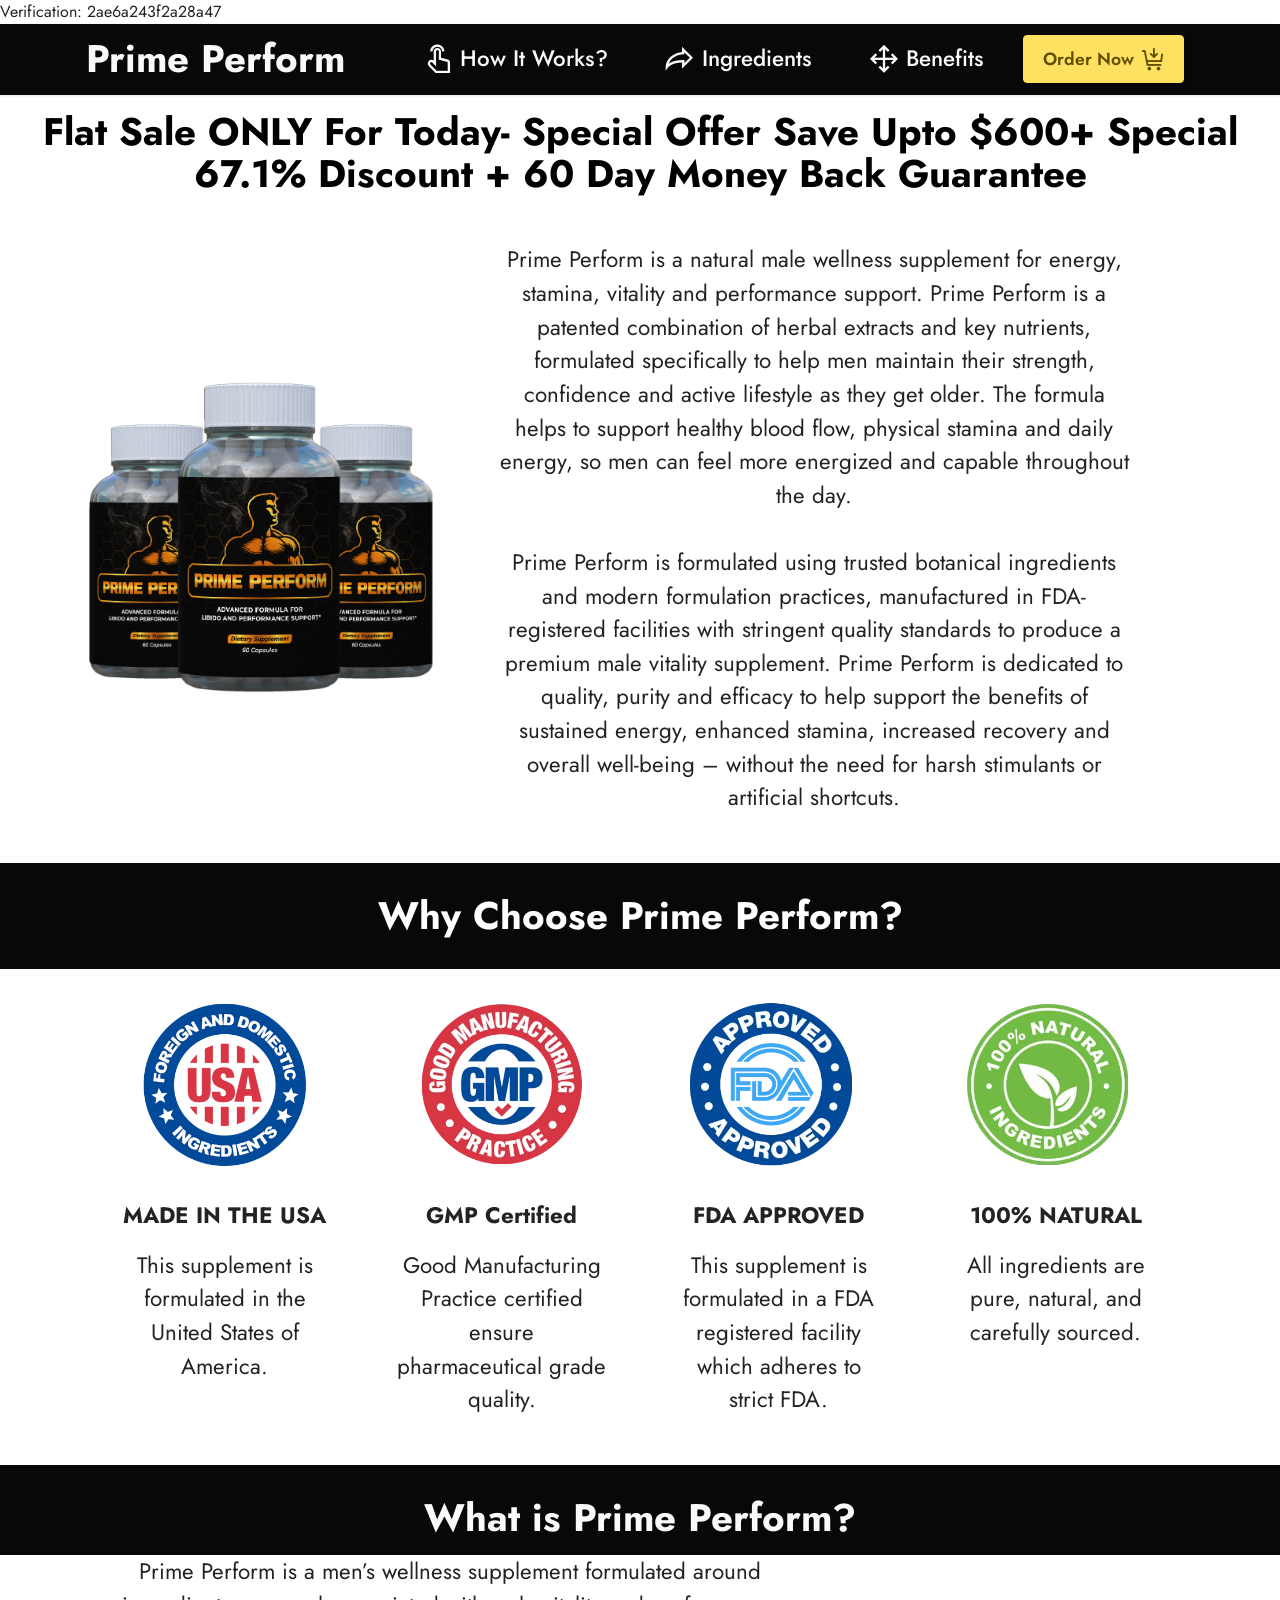
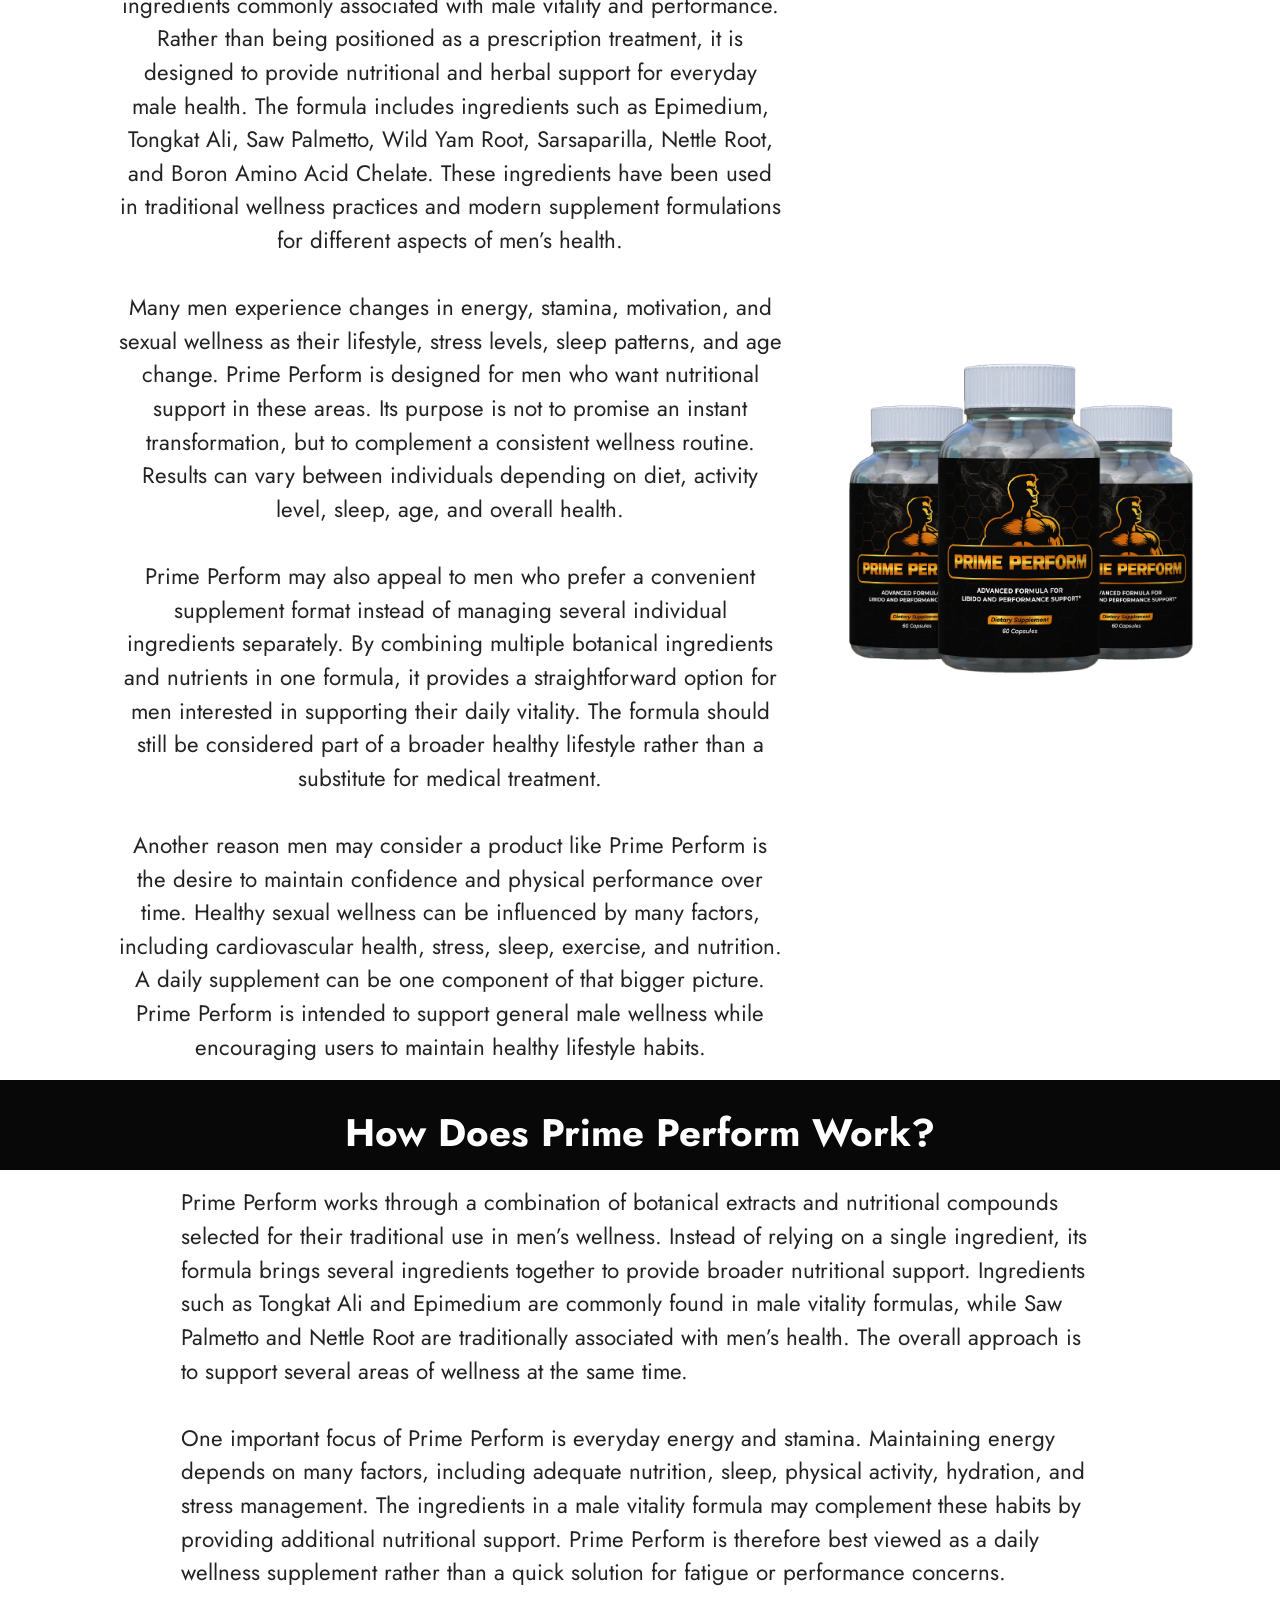
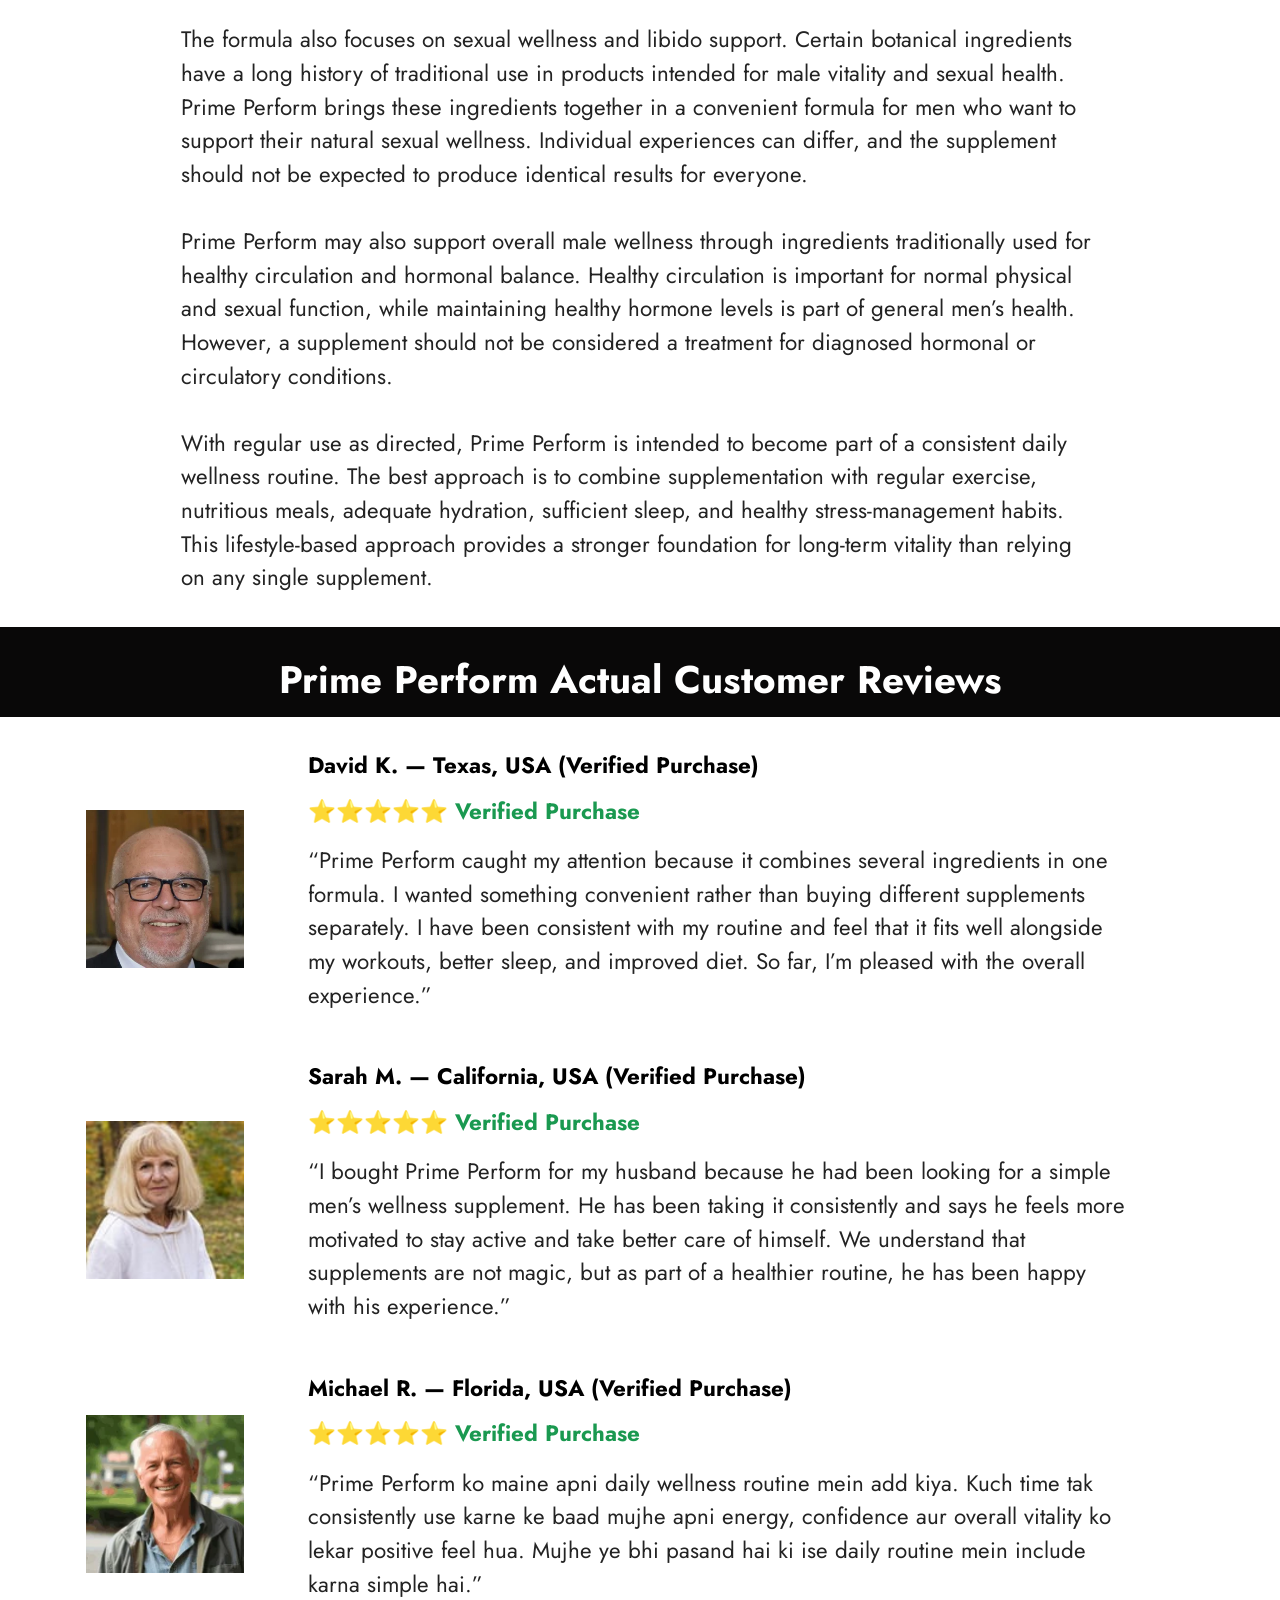
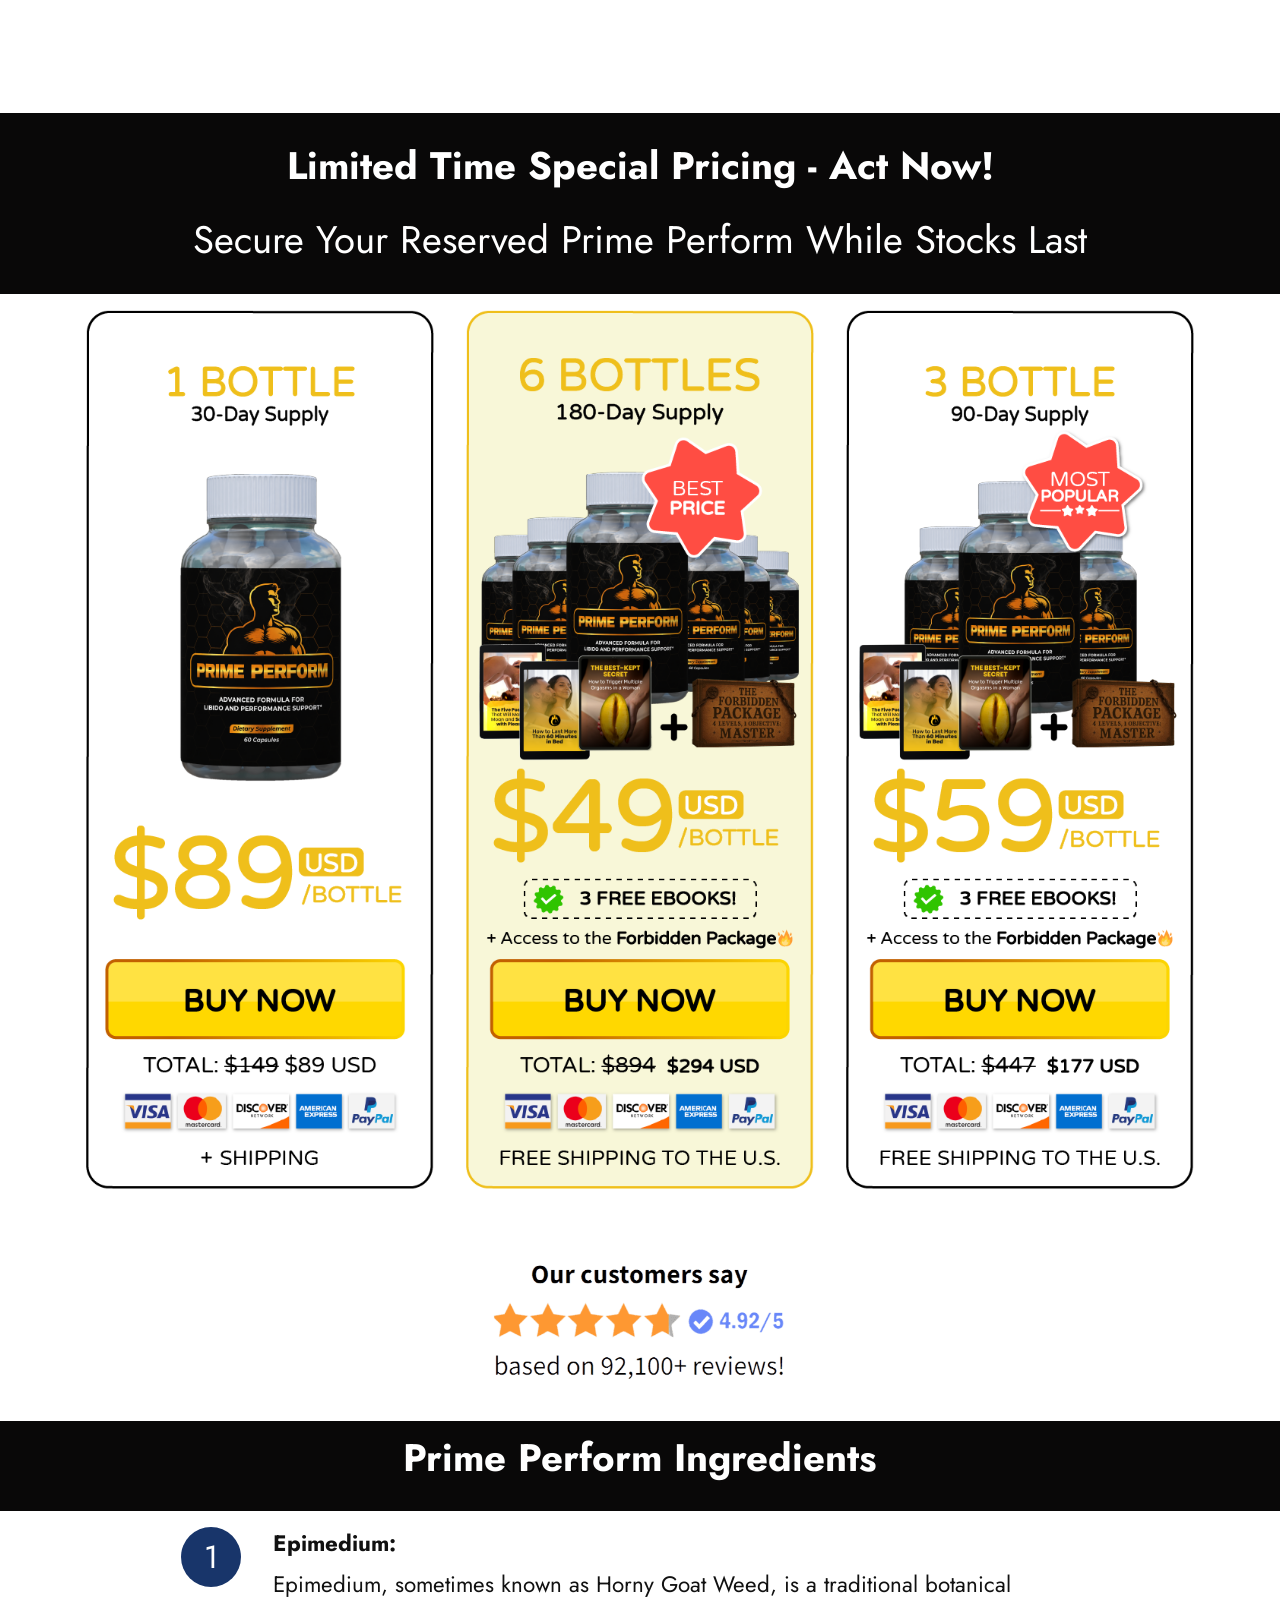
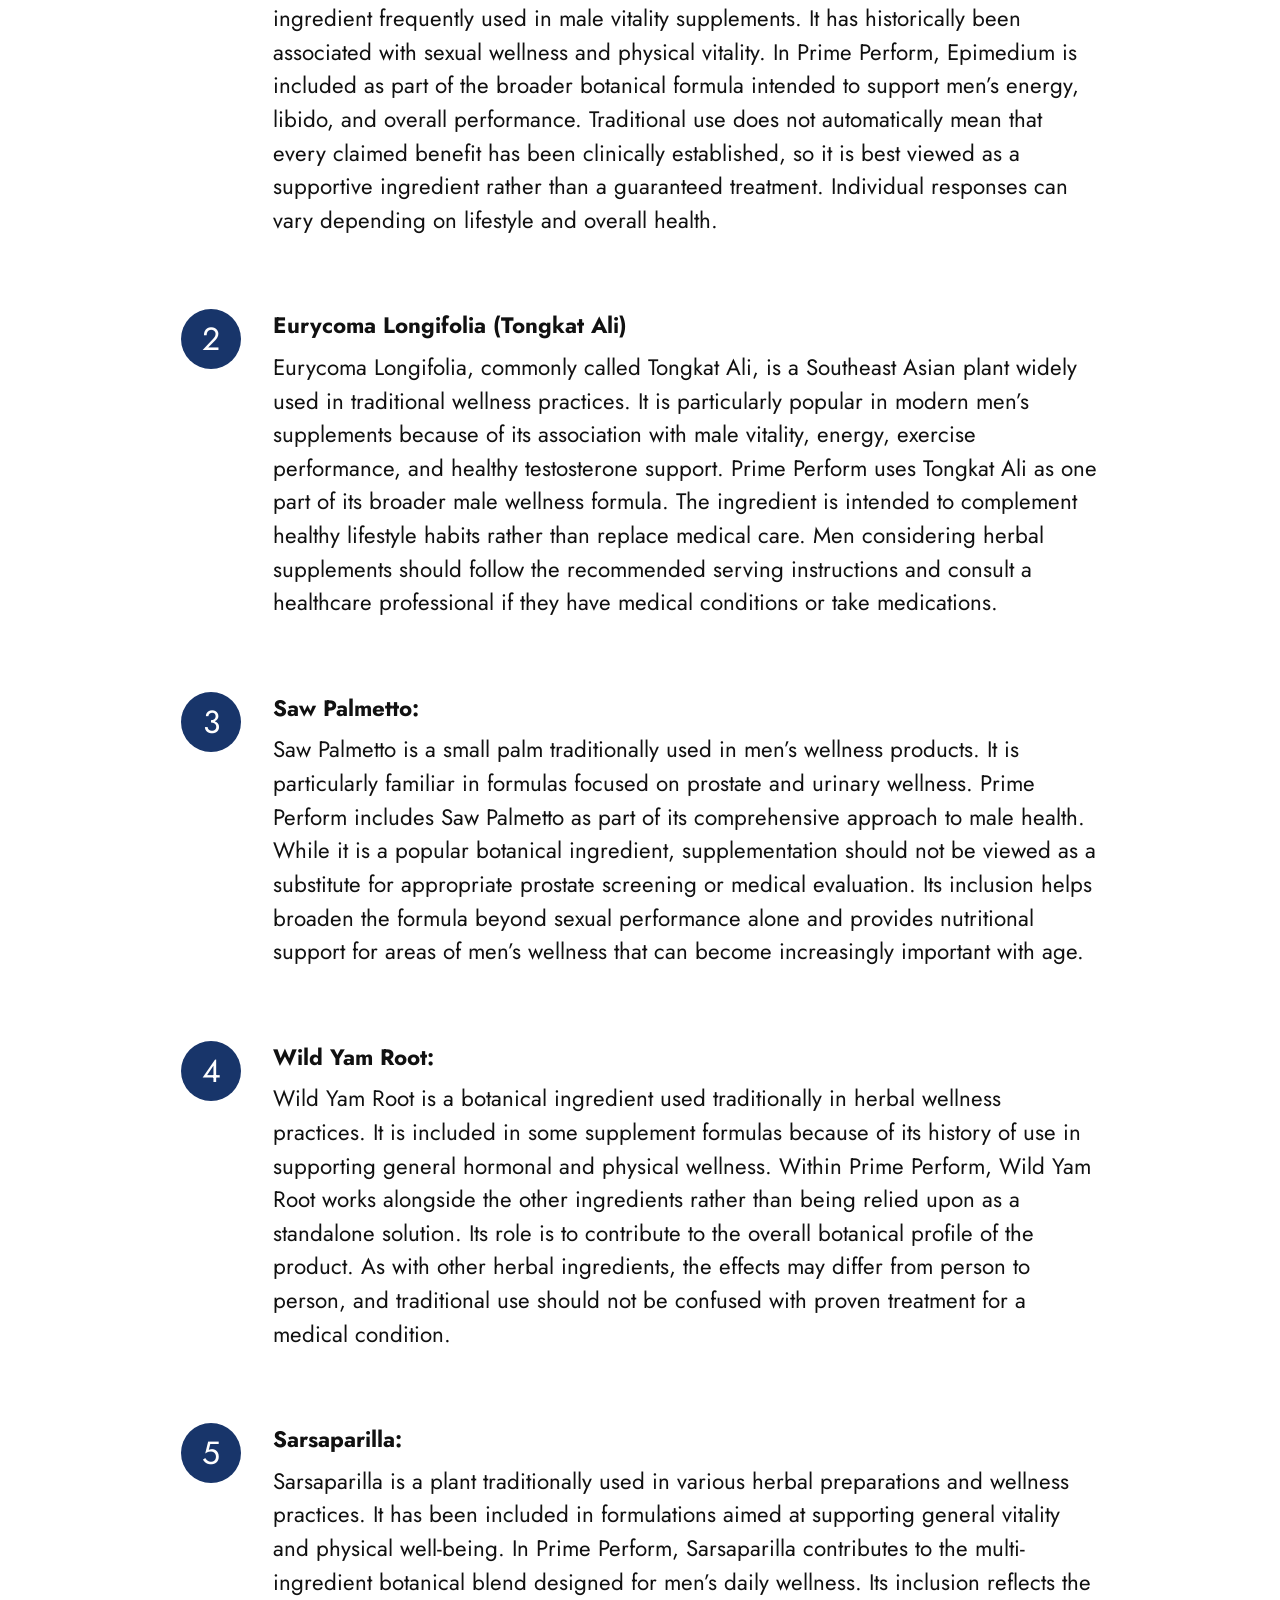
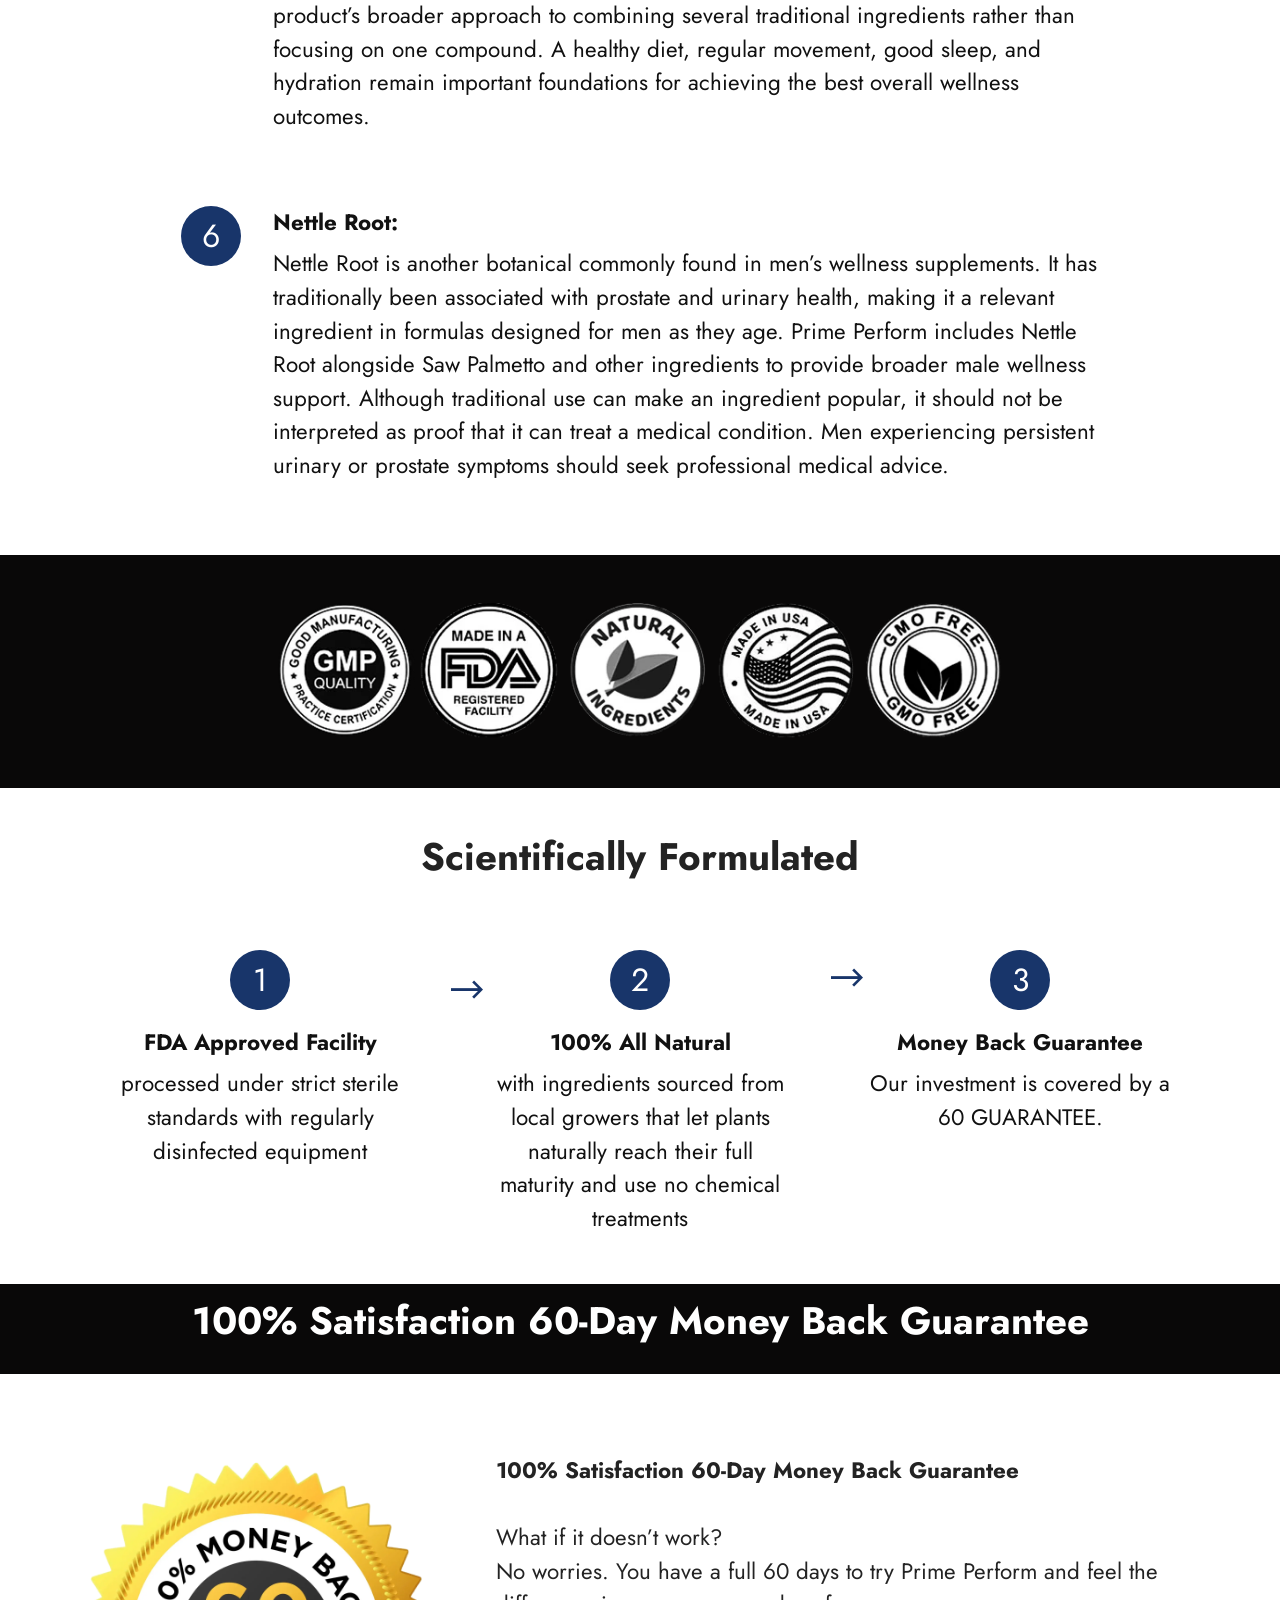
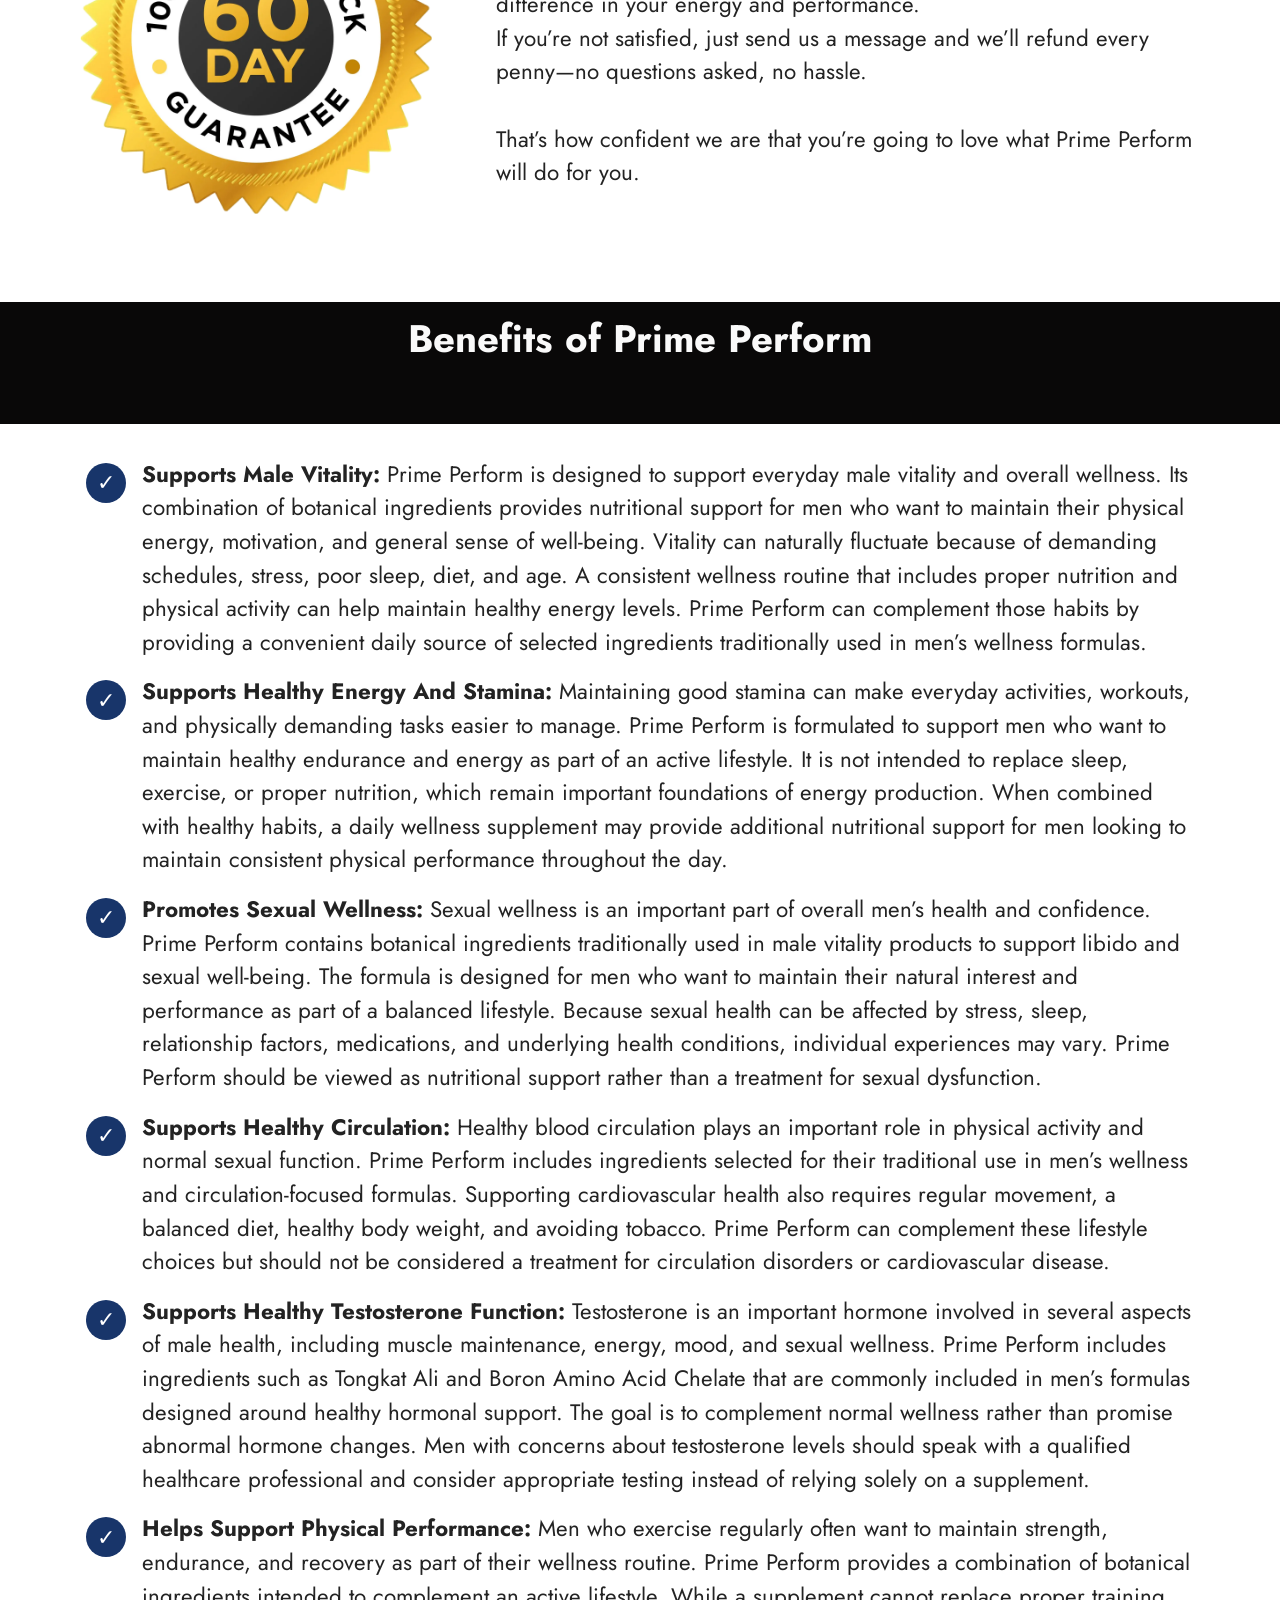
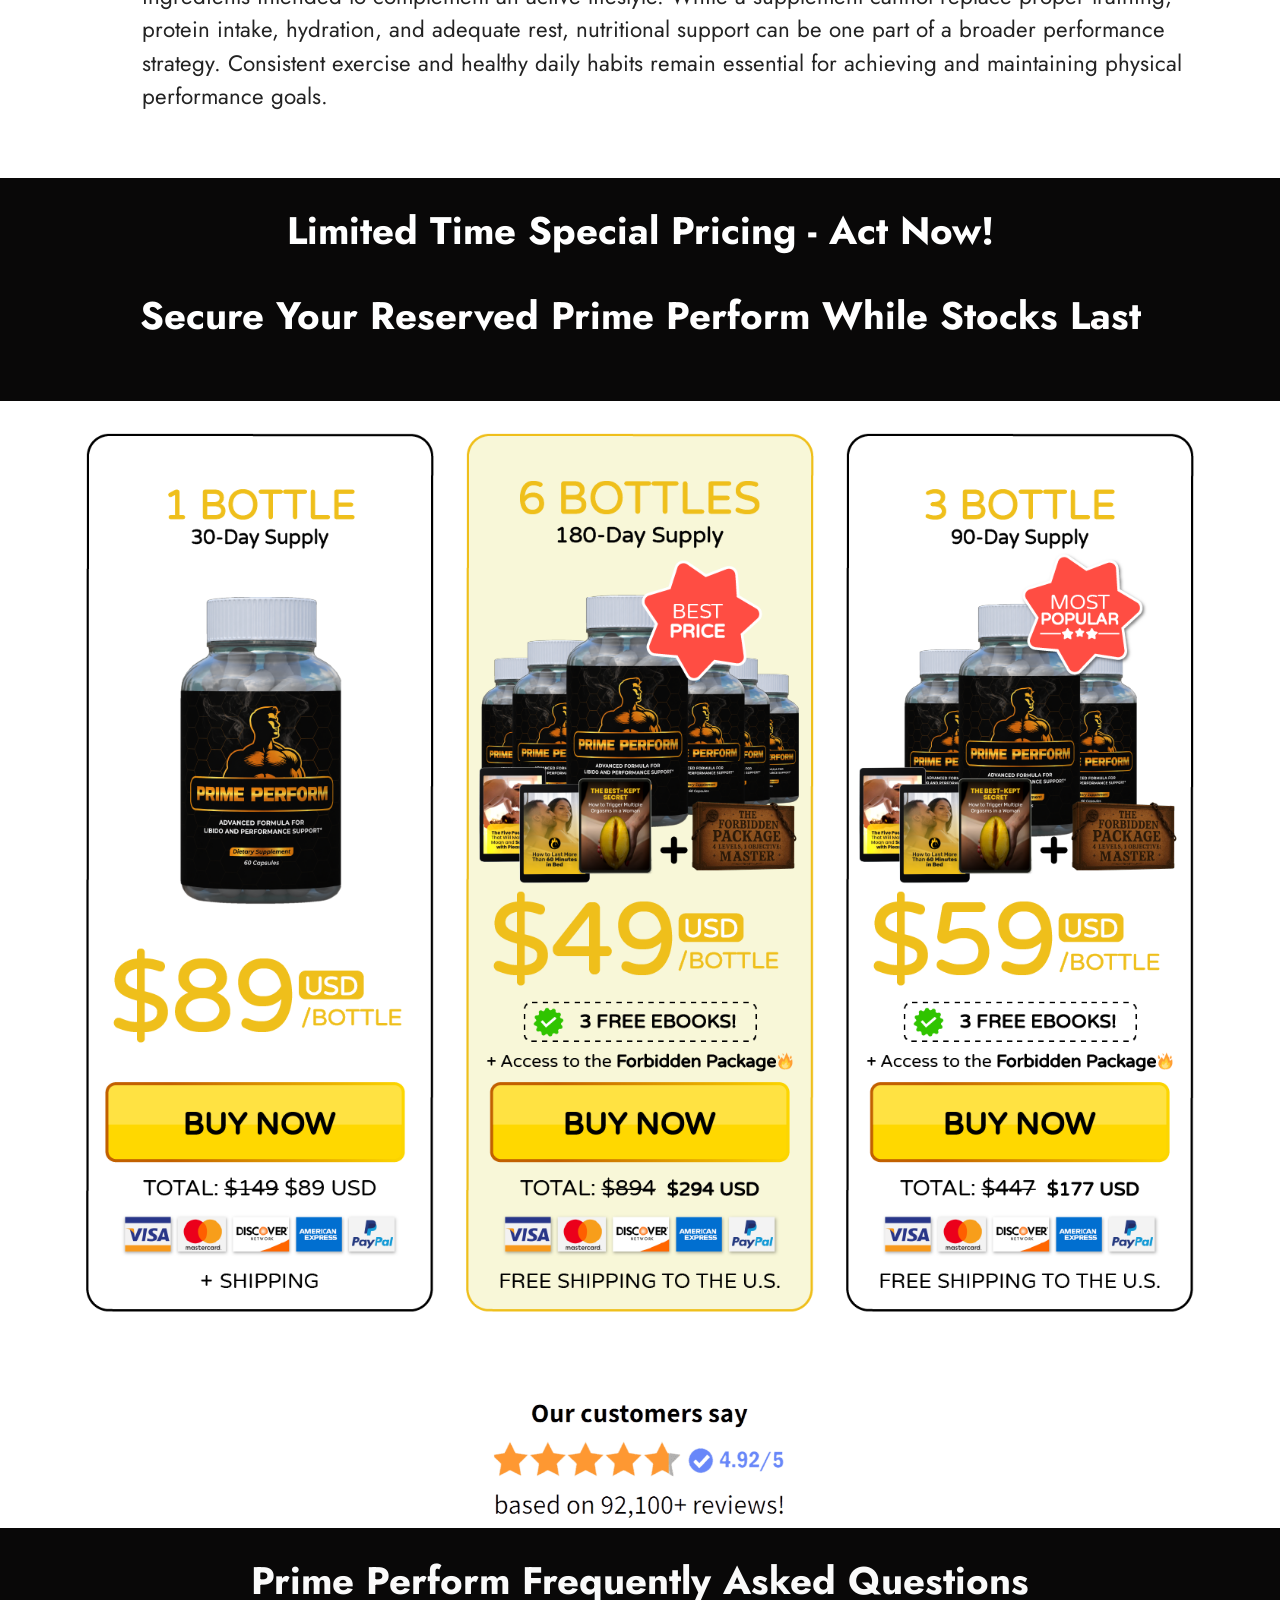
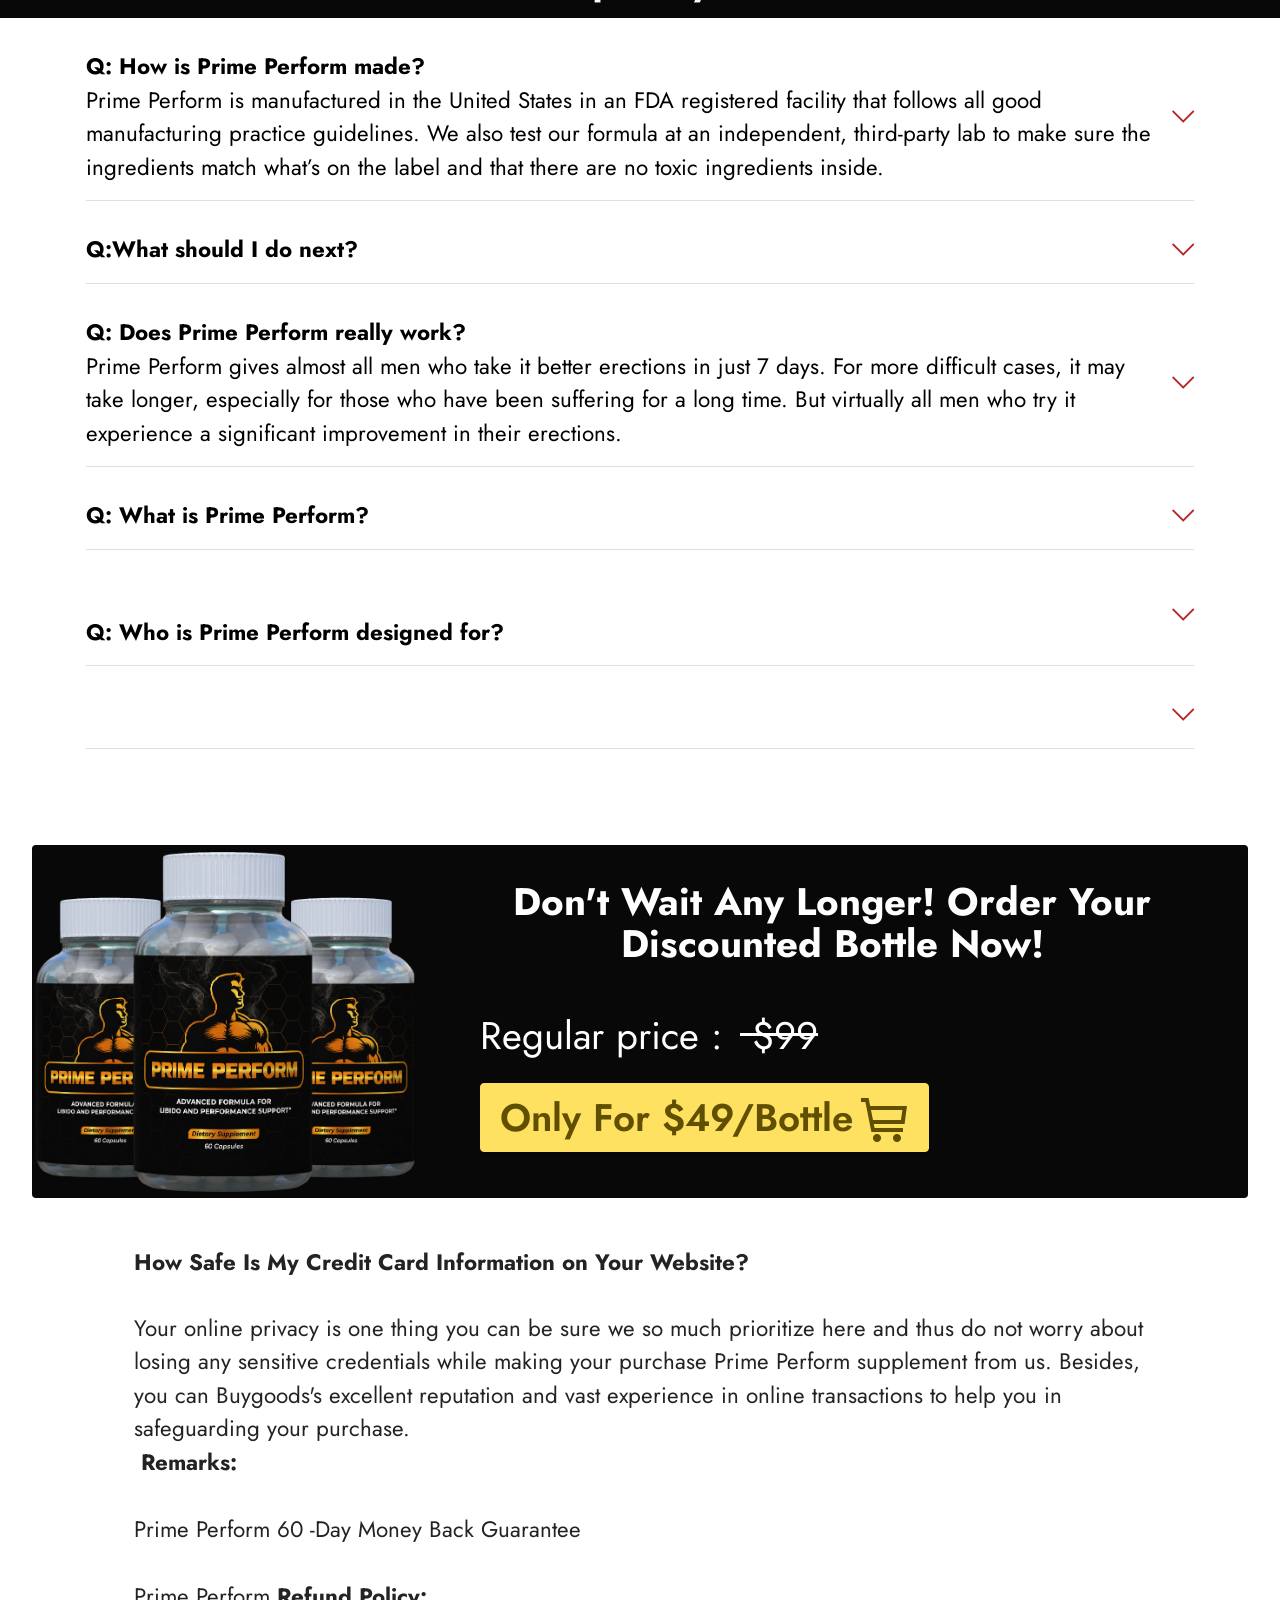
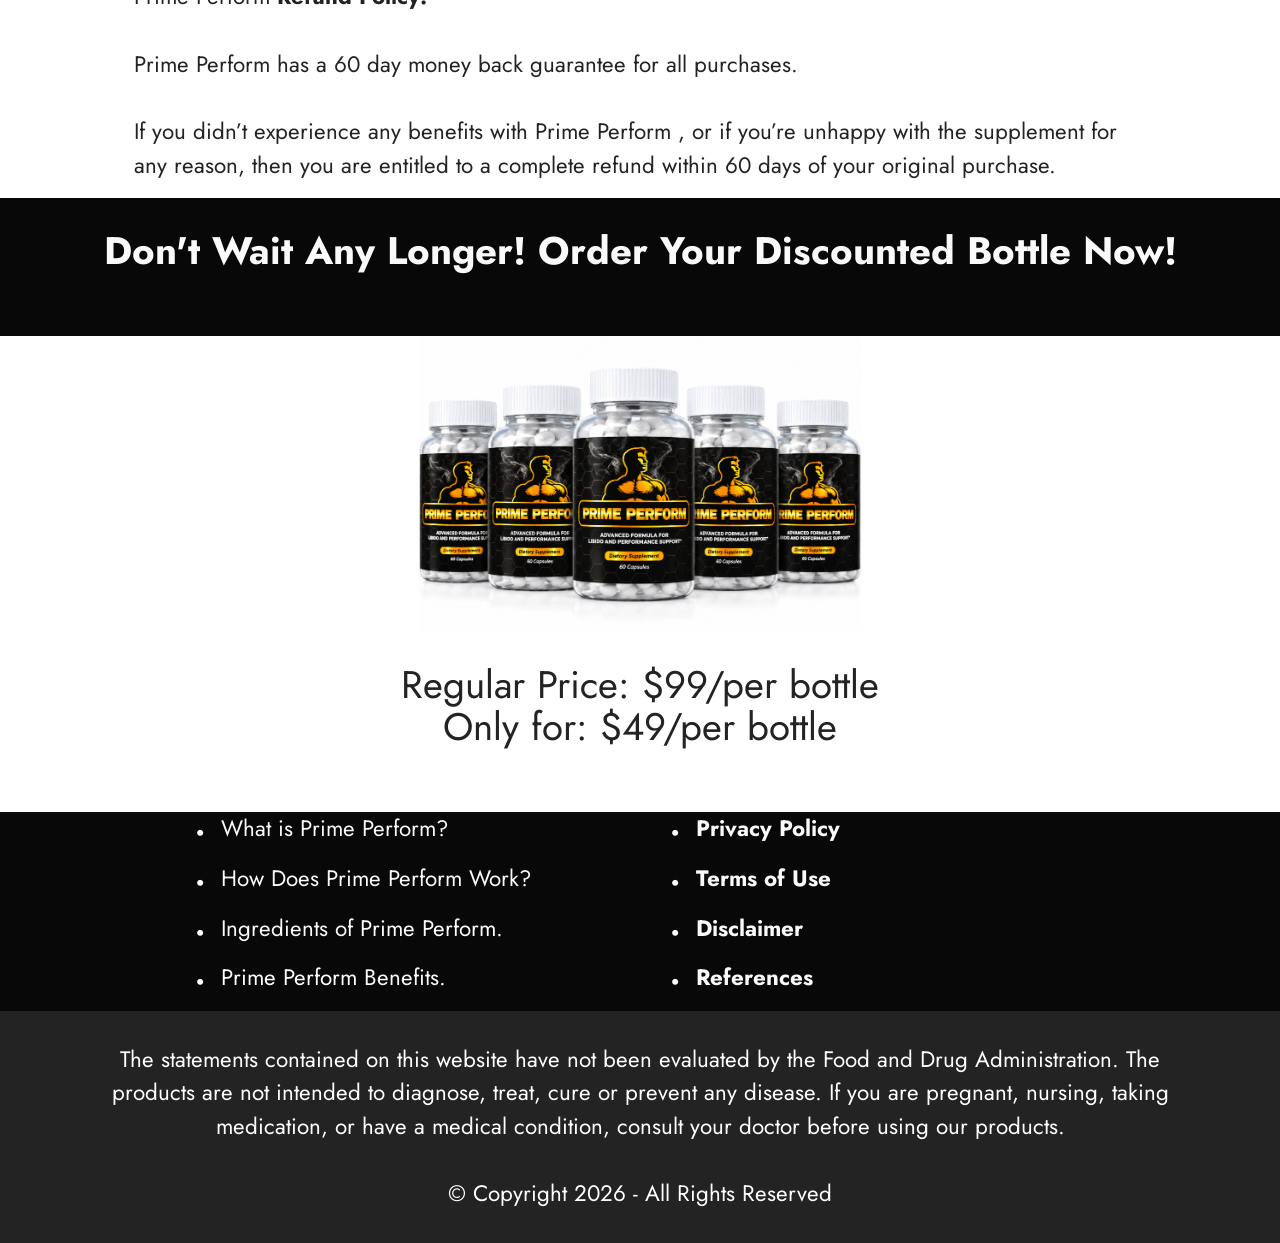
==== commit 3b09b892: "Remove duplicate meta tag and add verification code Removed duplicate Content-Type meta tag and adde" ====
--- a/index.html
+++ b/index.html
@@ -27,8 +27,7 @@
   <noscript><link rel="stylesheet" href="https://fonts.googleapis.com/css?family=Jost:100,200,300,400,500,600,700,800,900,100i,200i,300i,400i,500i,600i,700i,800i,900i&display=swap"></noscript>
   <link rel="preload" as="style" href="assets/mobirise/css/mbr-additional.css?v=rqxPud"><link rel="stylesheet" href="assets/mobirise/css/mbr-additional.css?v=rqxPud" type="text/css">
 
-        <meta http-equiv="Content-Type" content="text/html; charset=UTF-8">
-   
+Verification: 2ae6a243f2a28a47   
   
   <meta name="keywords" content="Prime Perform, Prime Perform, Prime Perform supplement, Prime Perform pills">
  <meta name="author" content="Prime Perform">
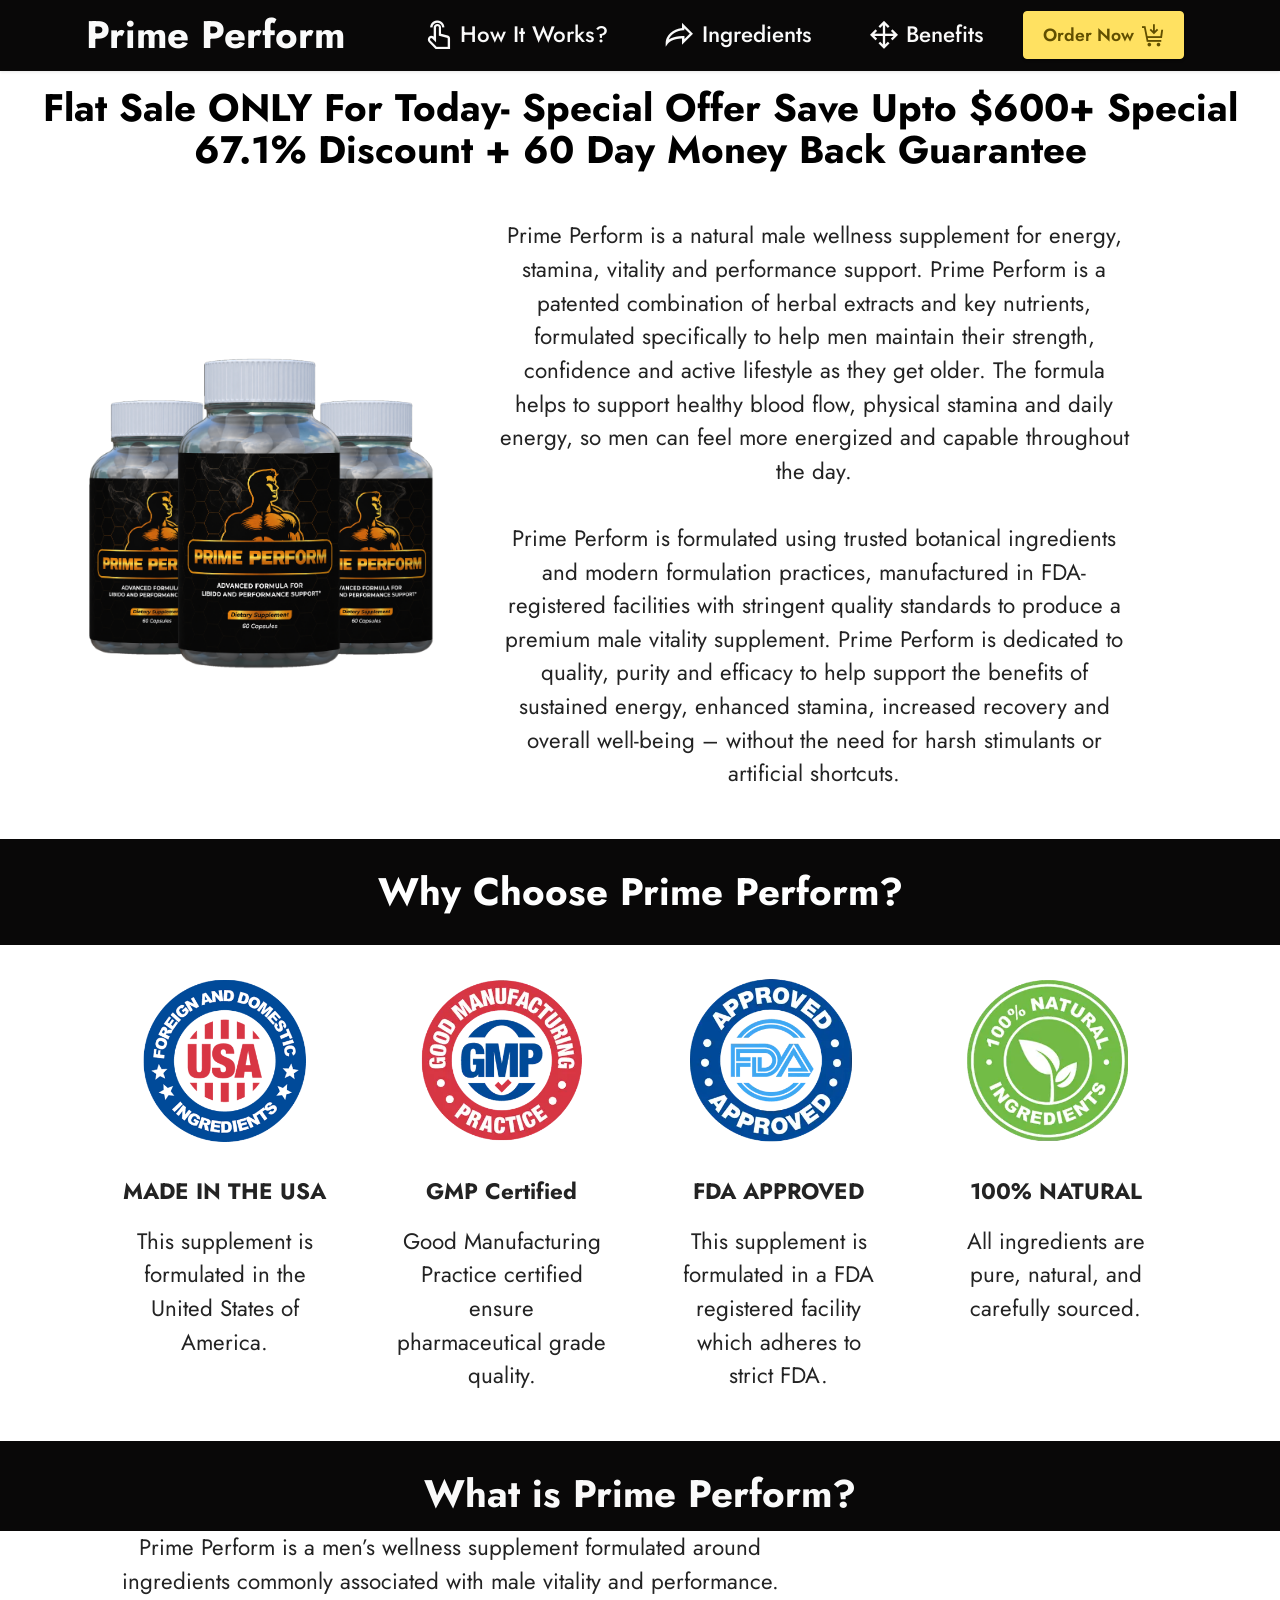
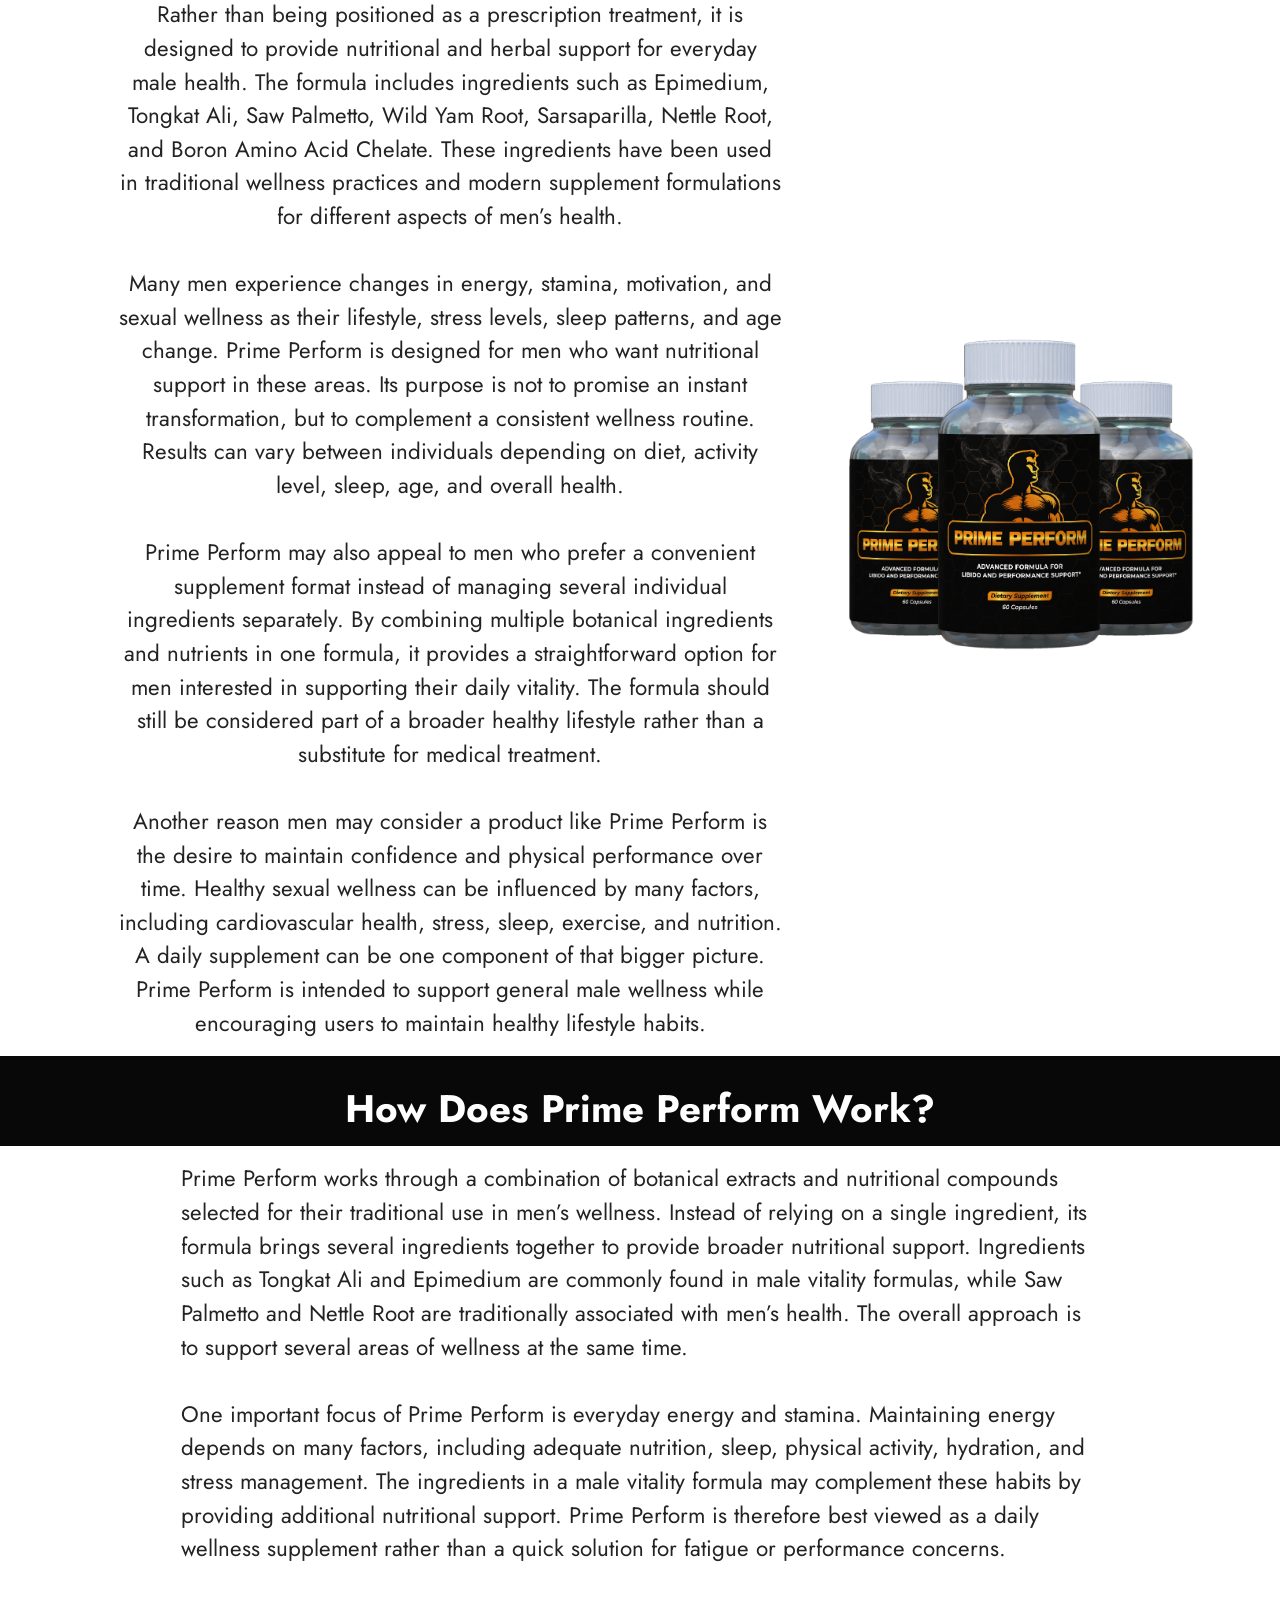
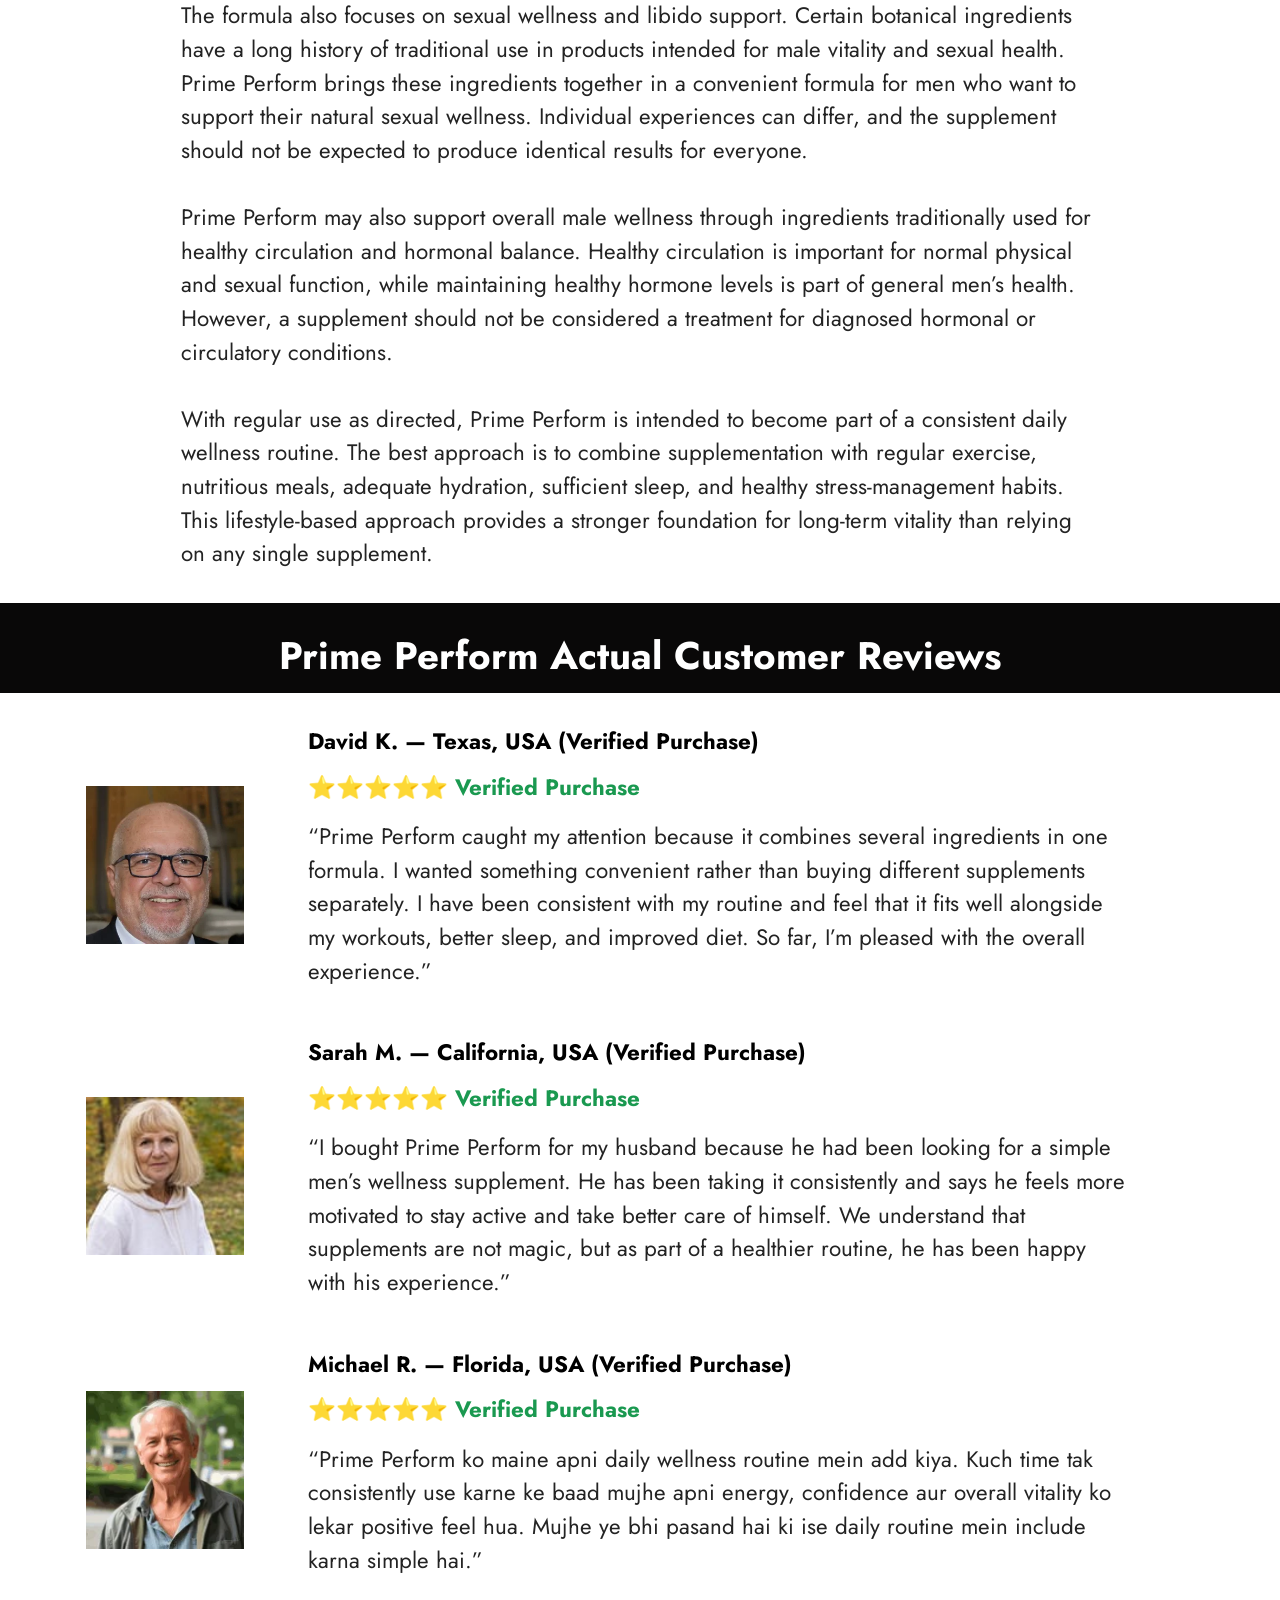
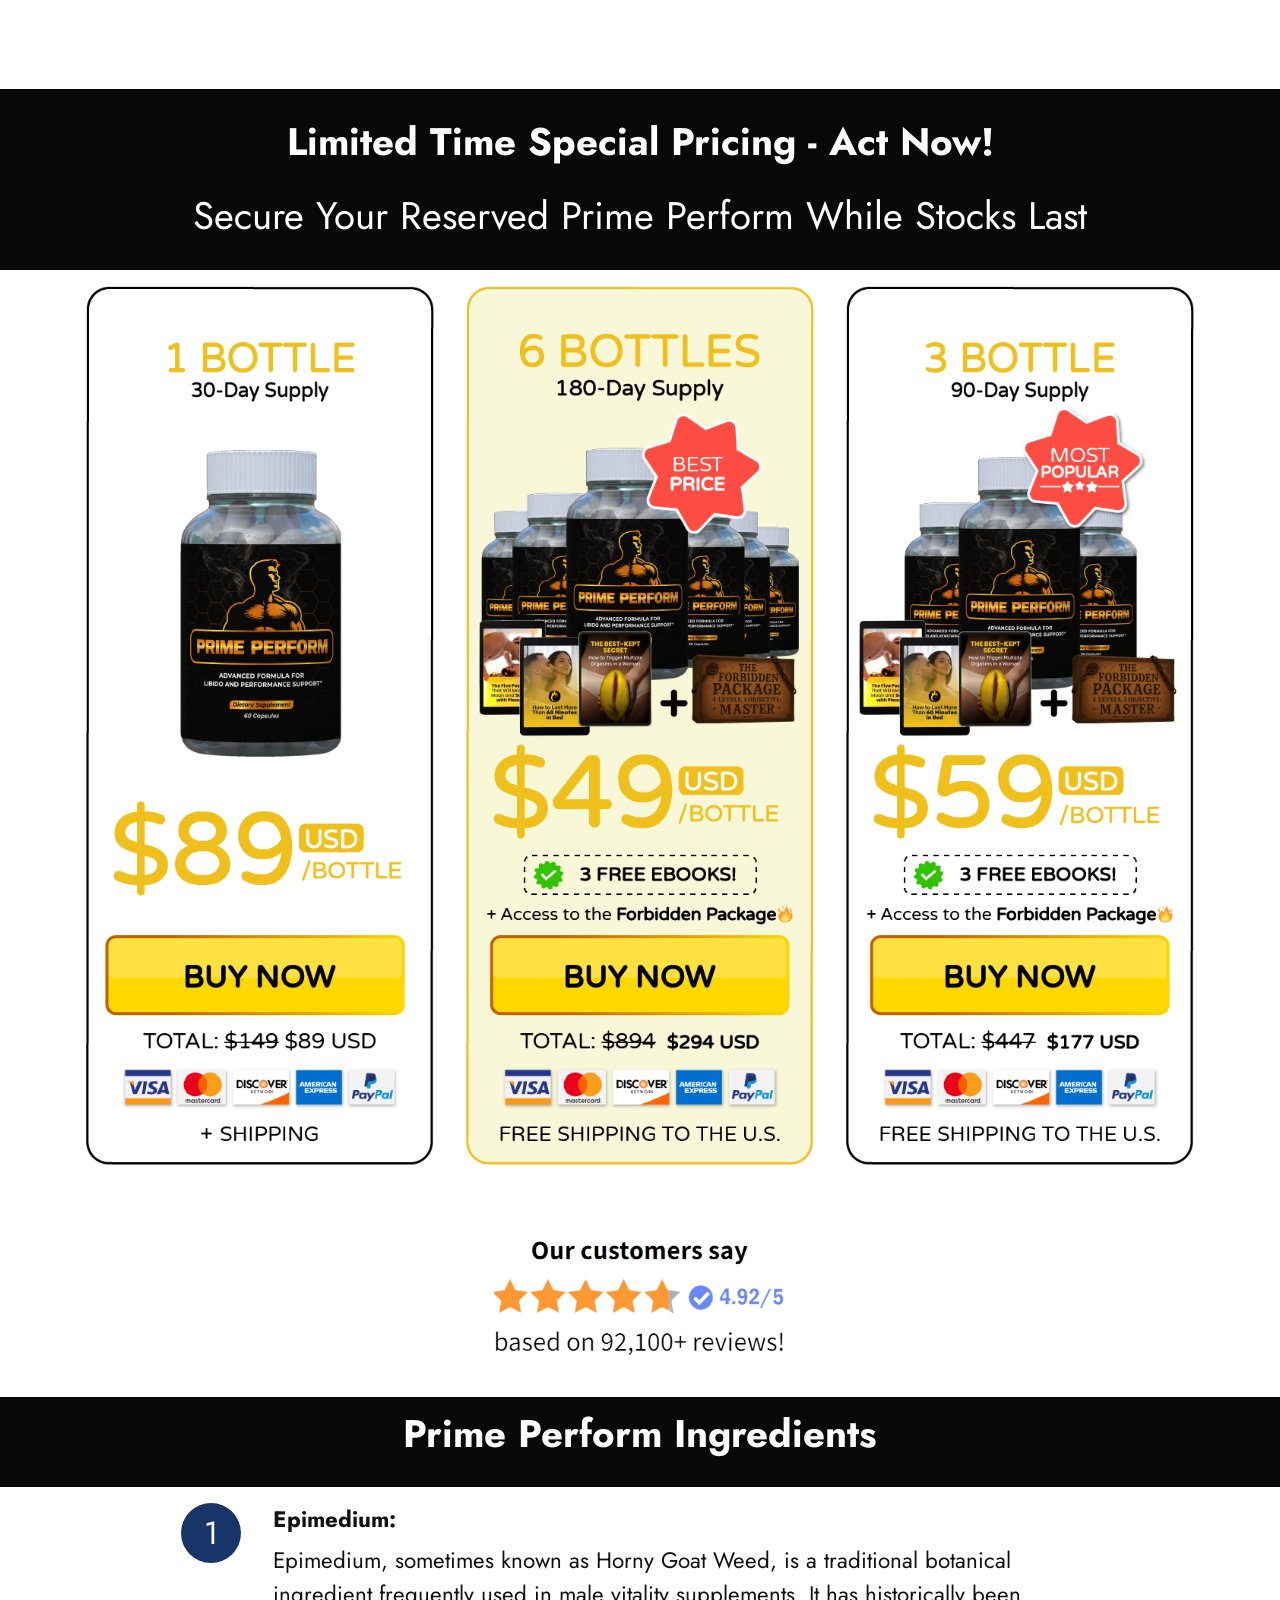
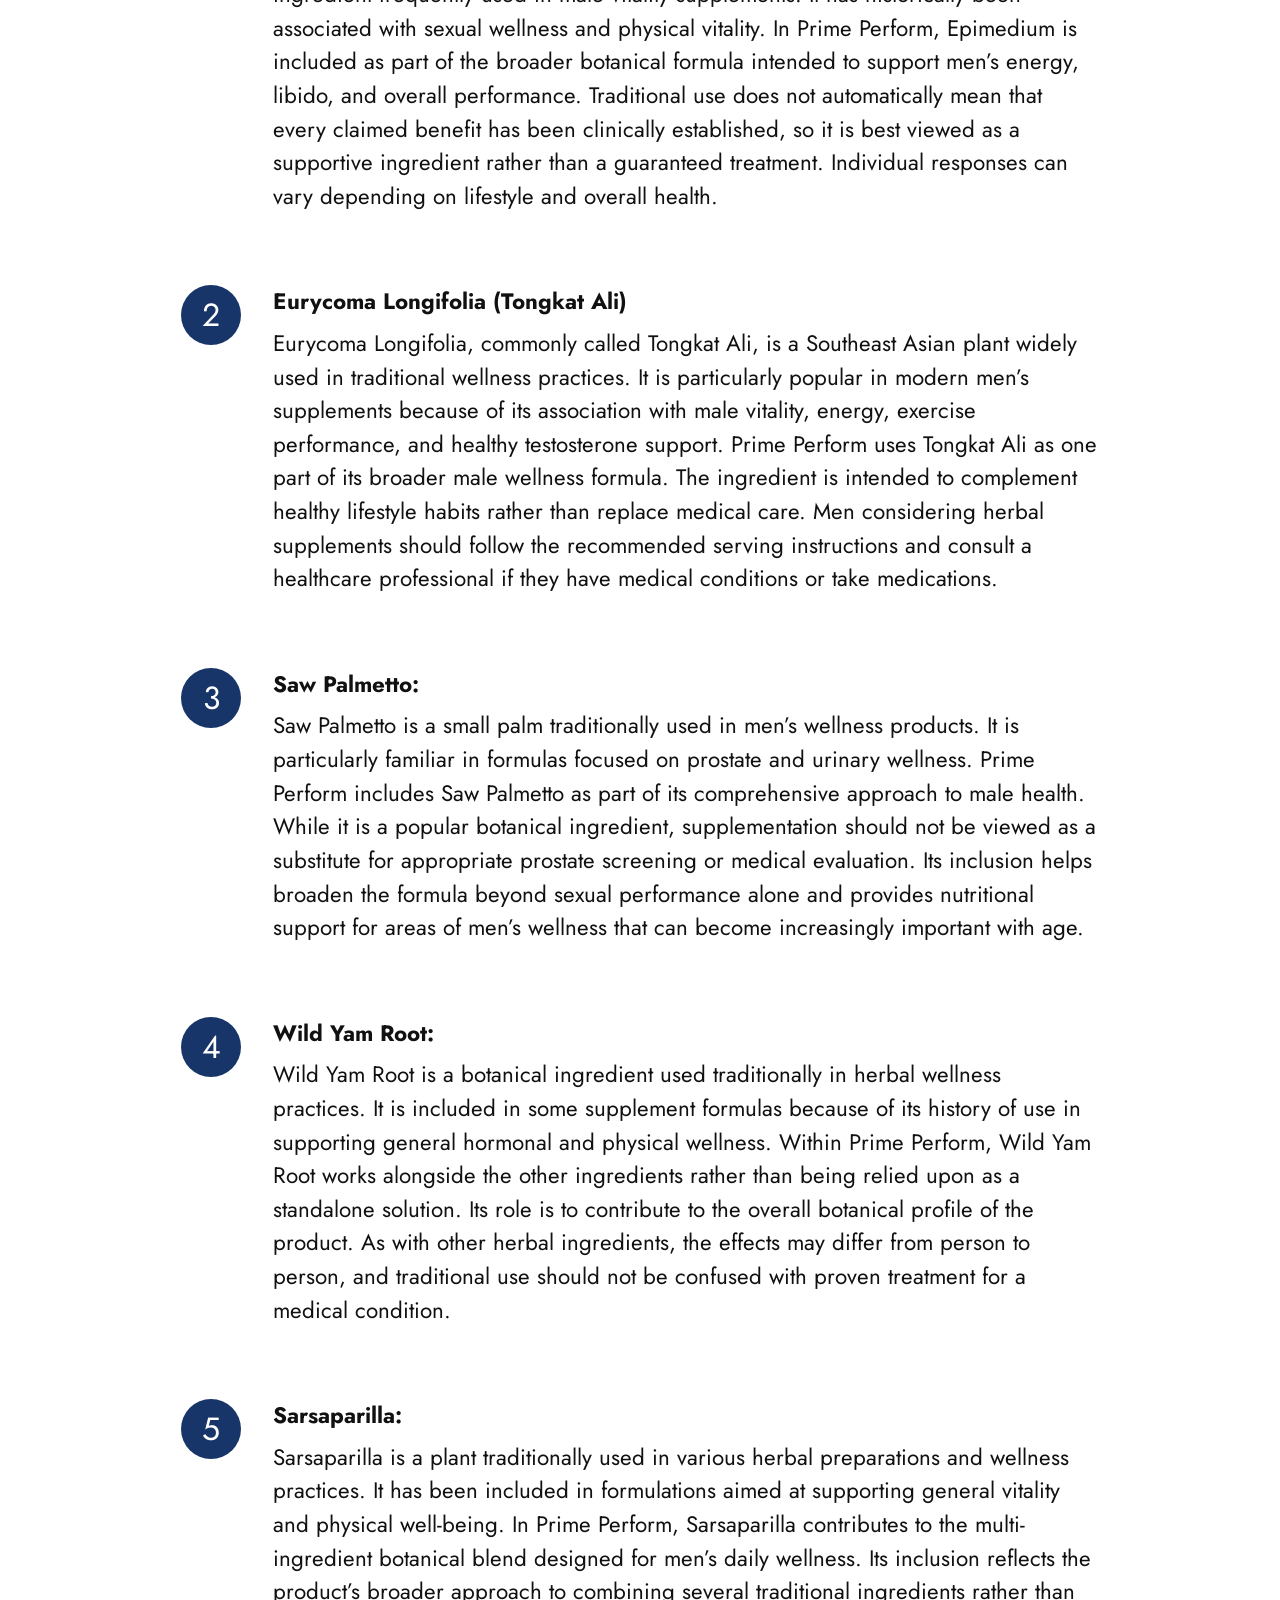
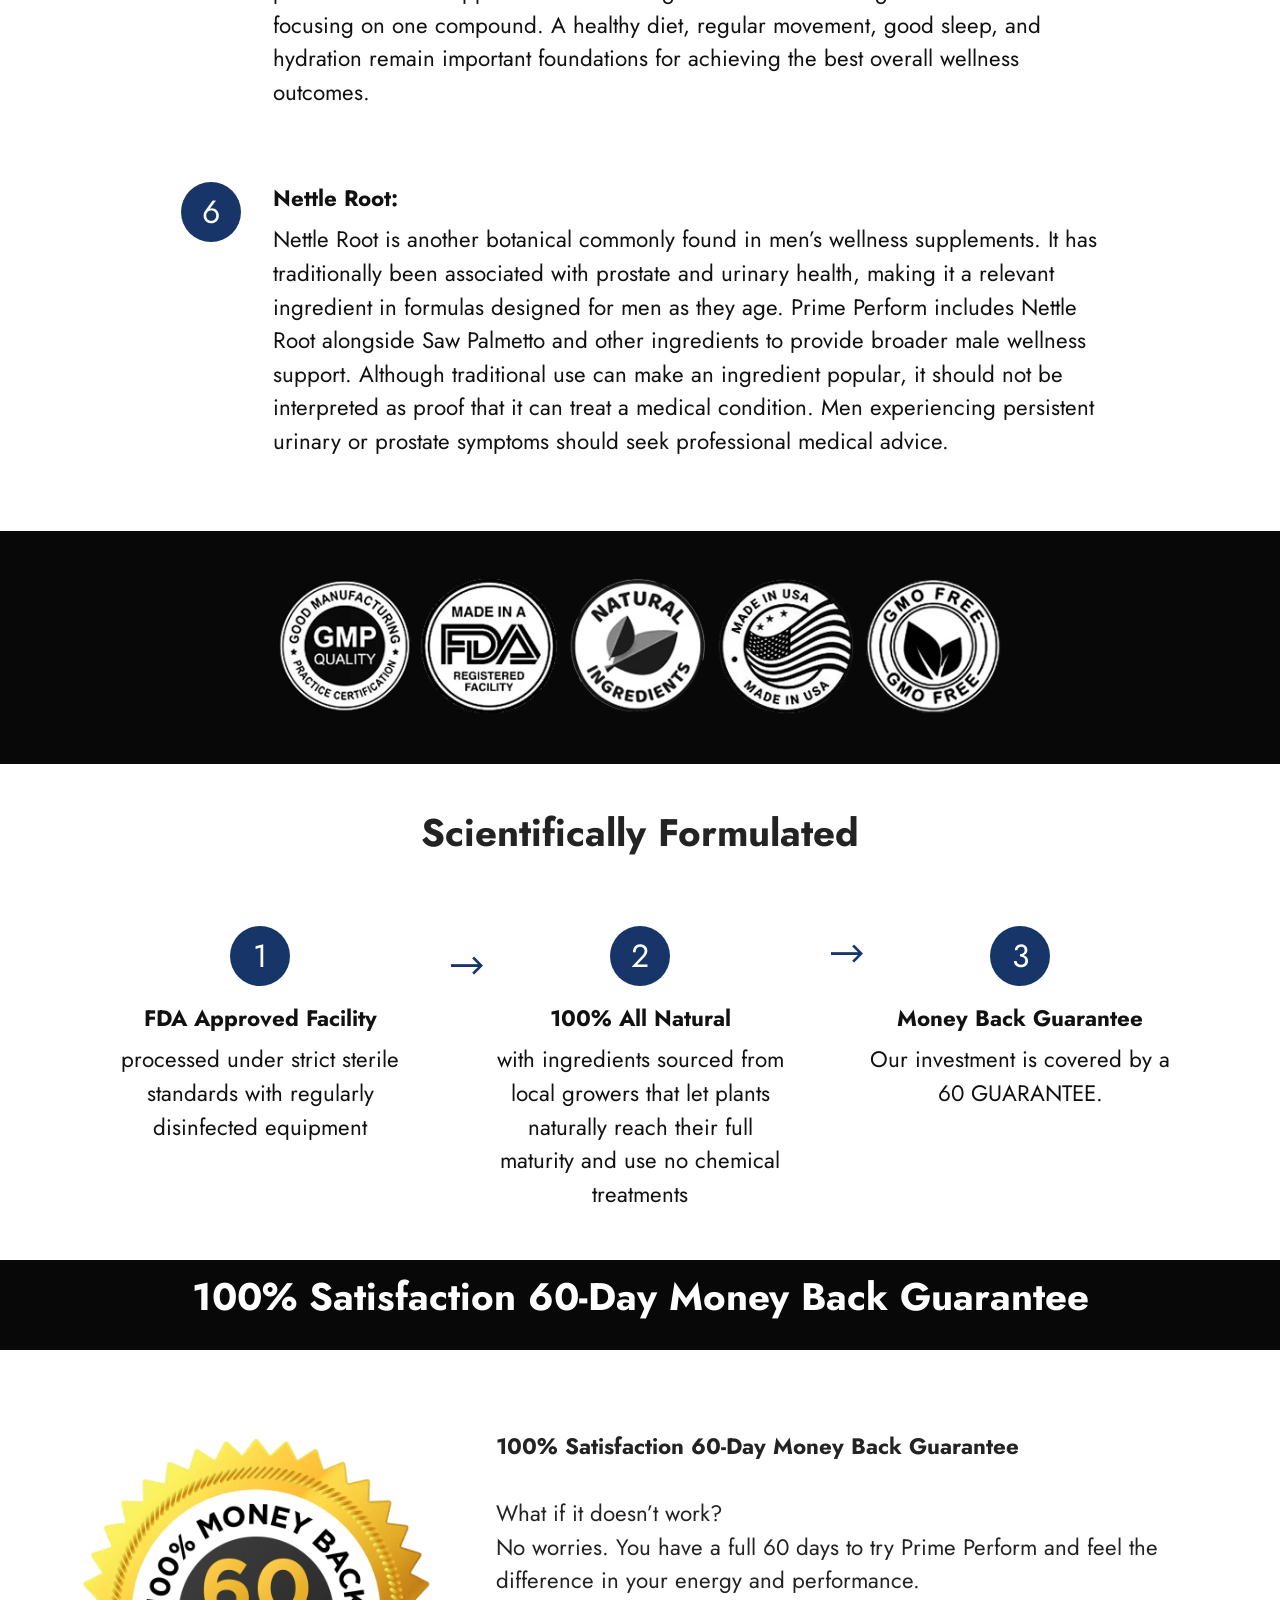
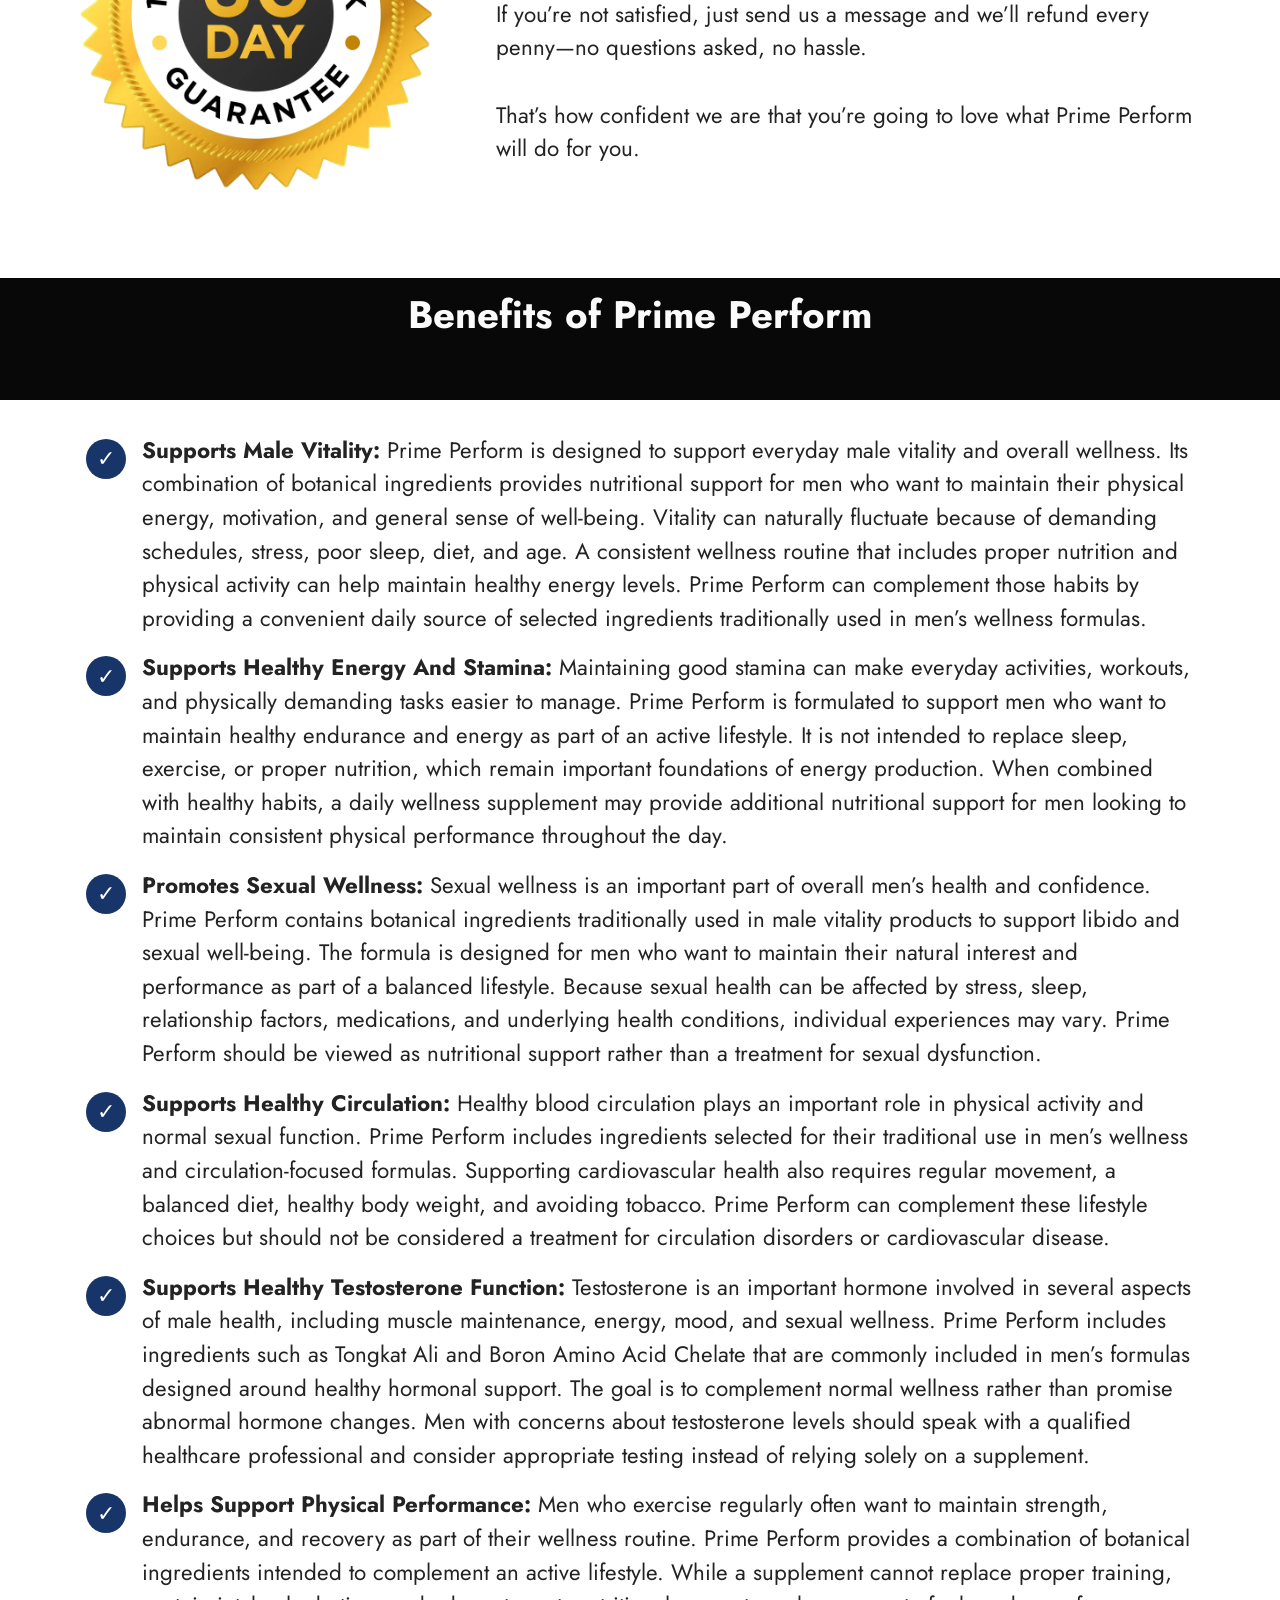
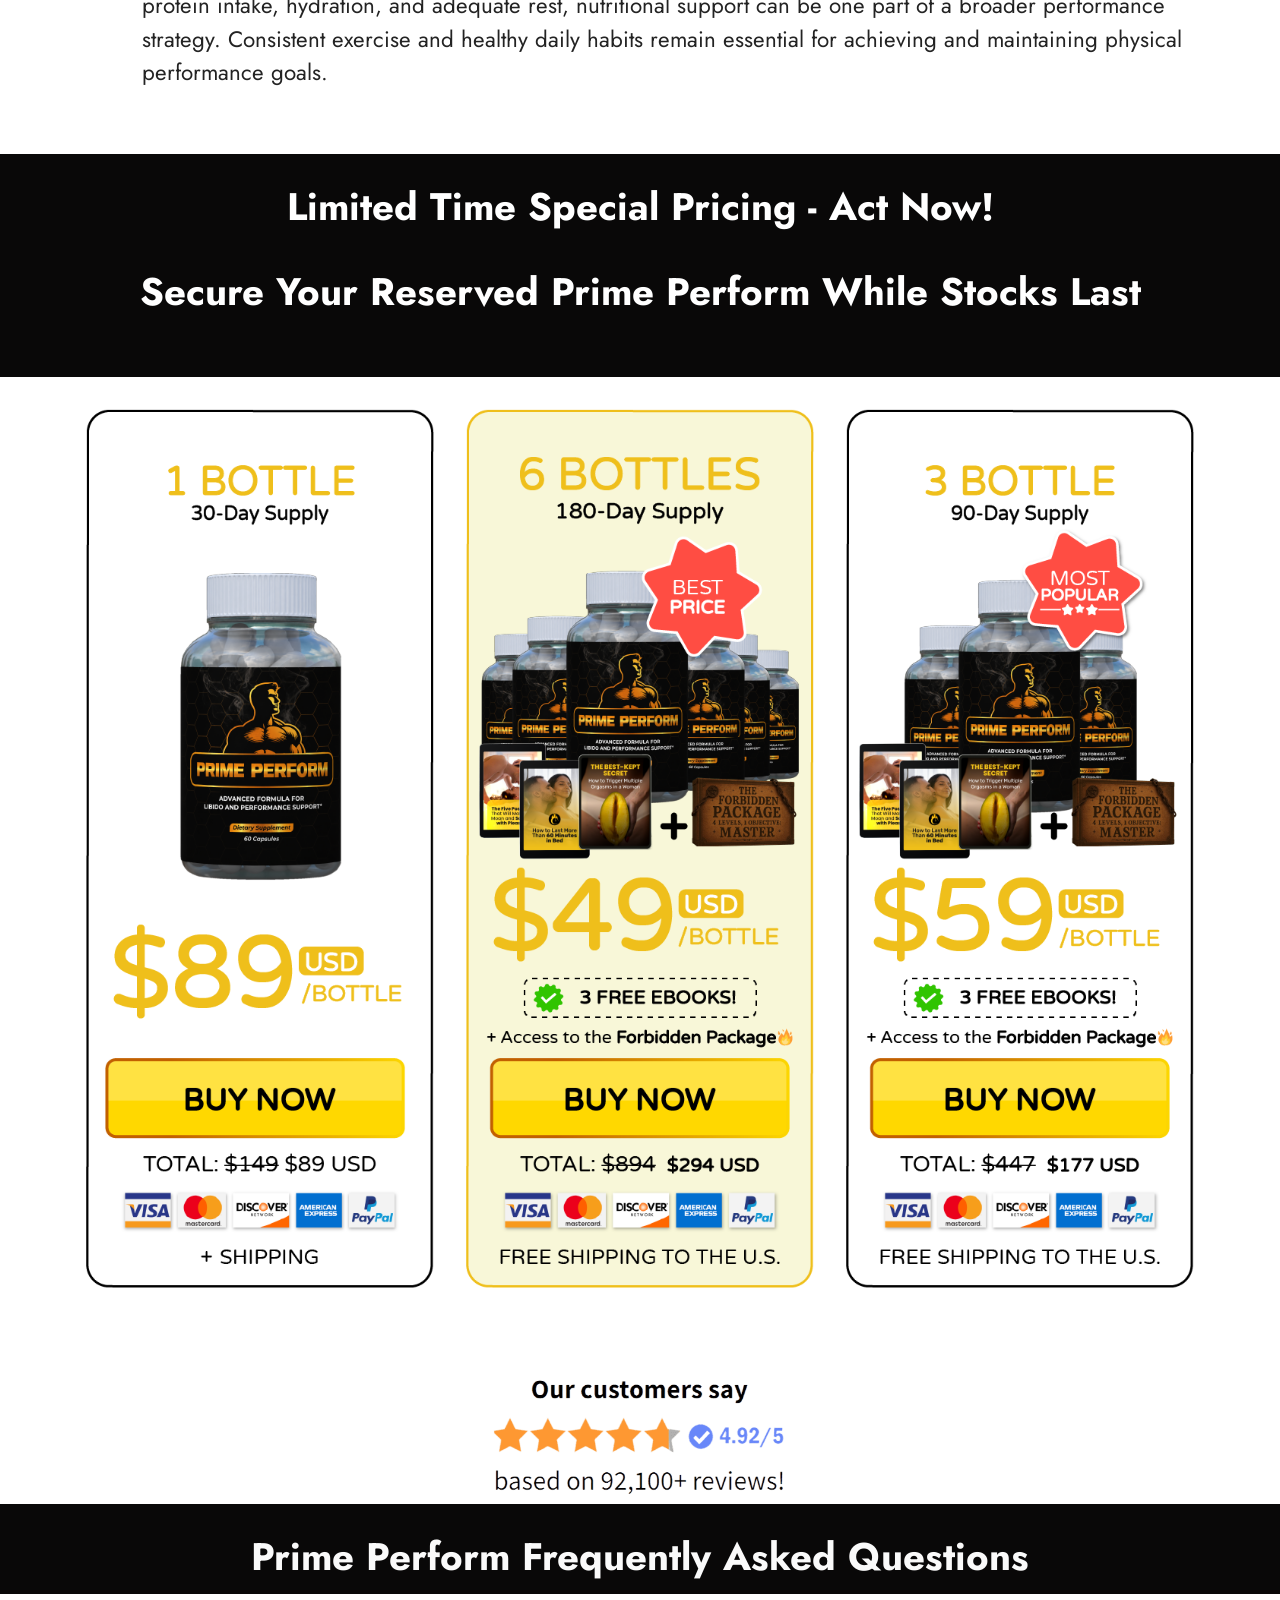
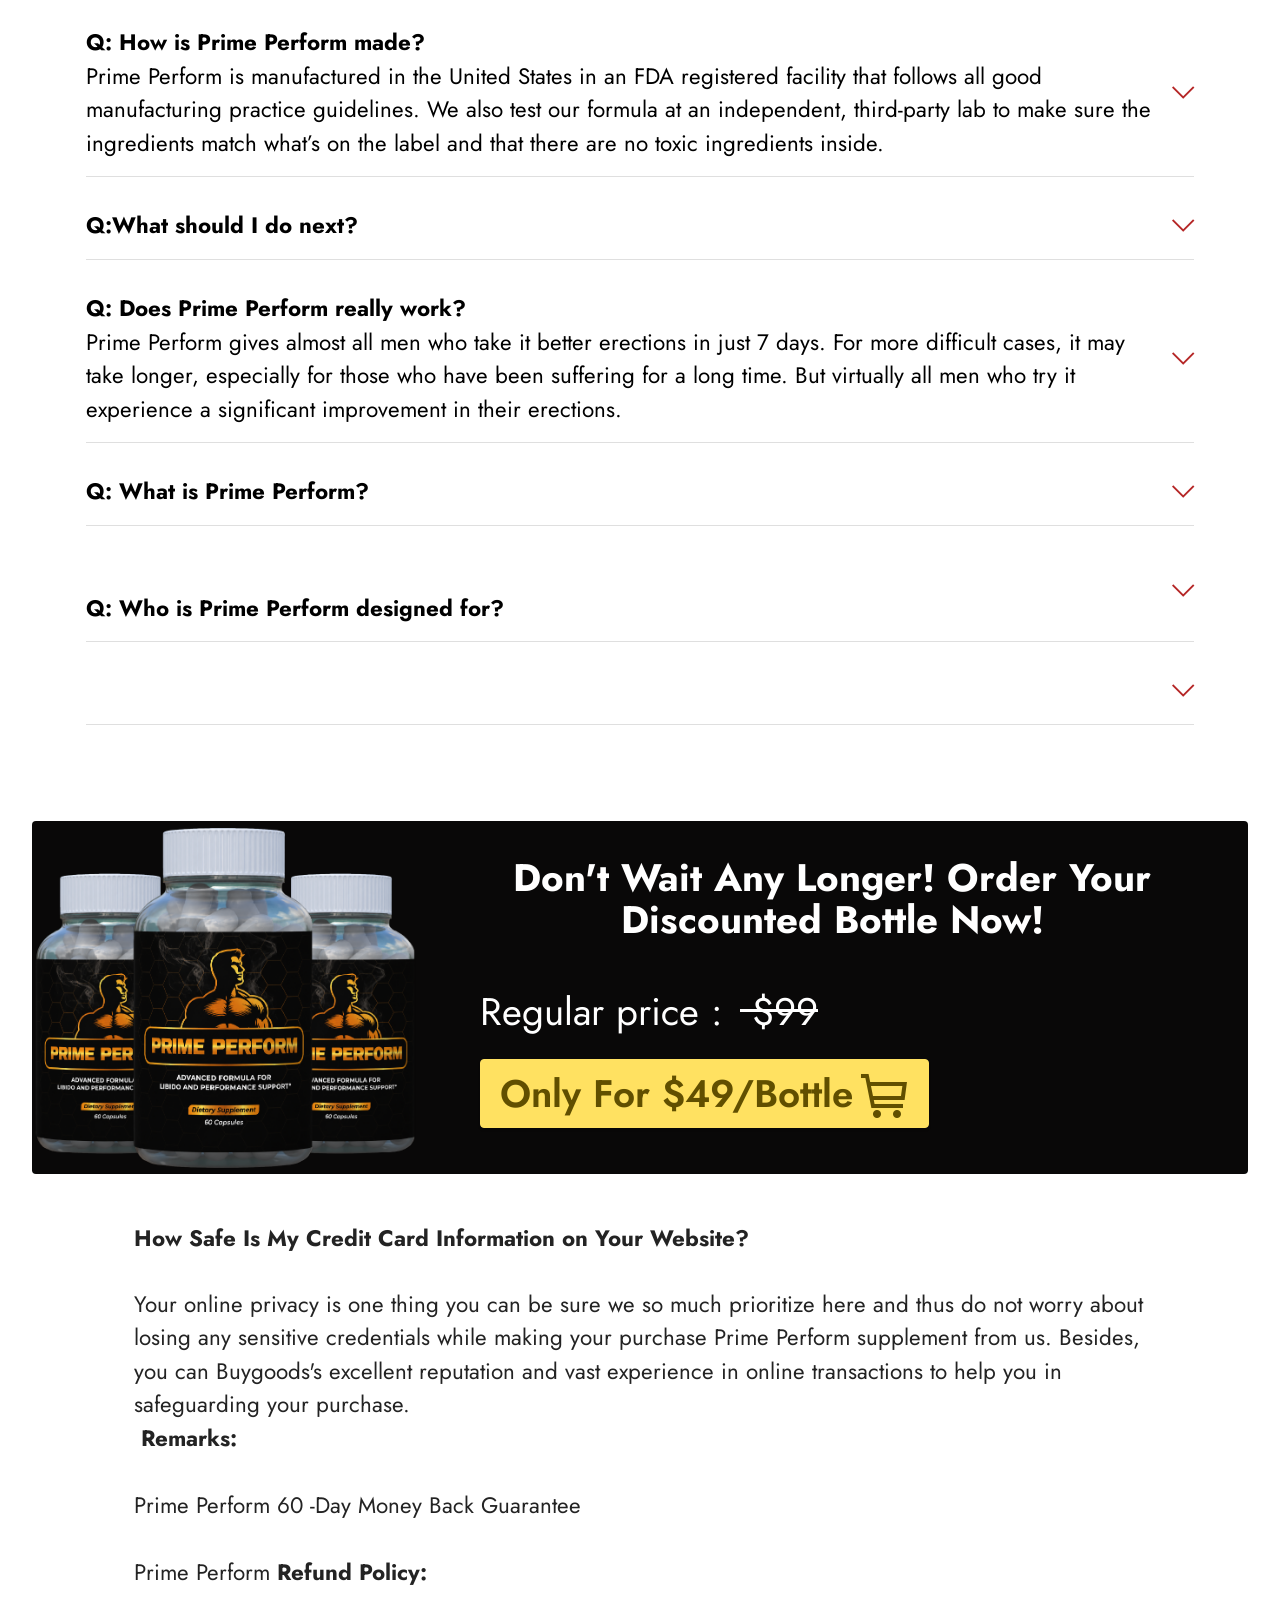
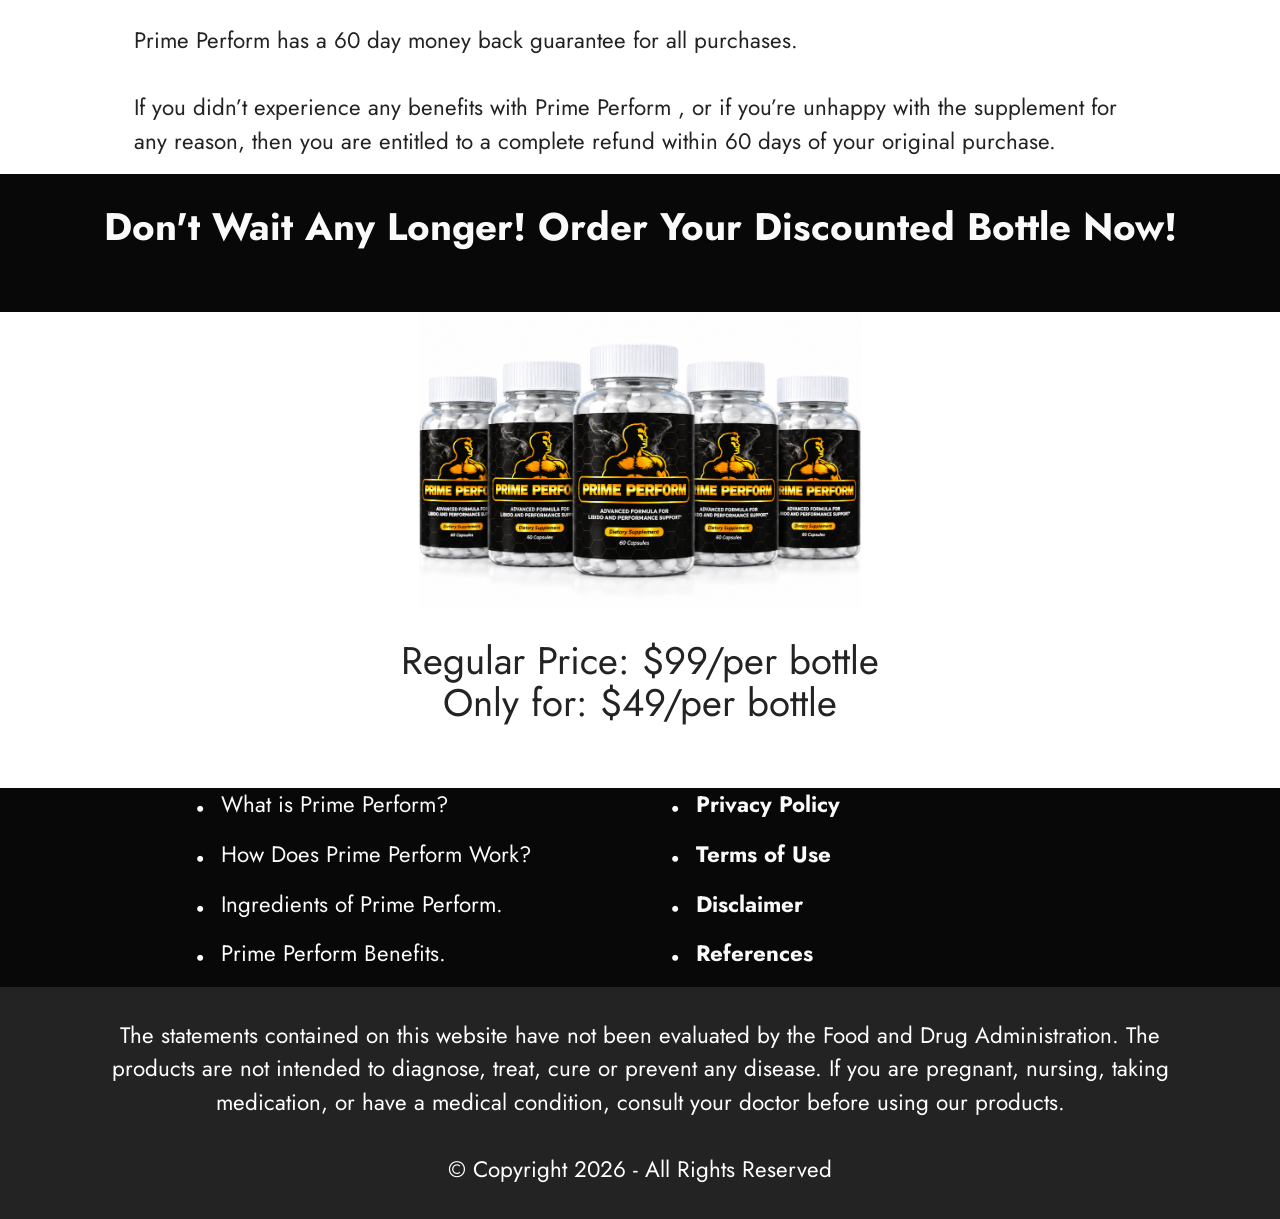
==== commit fbb6ba11: "Remove verification line from index.html Removed verification line from index.html." ====
--- a/index.html
+++ b/index.html
@@ -27,8 +27,8 @@
   <noscript><link rel="stylesheet" href="https://fonts.googleapis.com/css?family=Jost:100,200,300,400,500,600,700,800,900,100i,200i,300i,400i,500i,600i,700i,800i,900i&display=swap"></noscript>
   <link rel="preload" as="style" href="assets/mobirise/css/mbr-additional.css?v=rqxPud"><link rel="stylesheet" href="assets/mobirise/css/mbr-additional.css?v=rqxPud" type="text/css">
 
-Verification: 2ae6a243f2a28a47   
-  
+<meta http-equiv="Content-Type" content="text/html; charset=UTF-8">
+	
   <meta name="keywords" content="Prime Perform, Prime Perform, Prime Perform supplement, Prime Perform pills">
  <meta name="author" content="Prime Perform">
 		
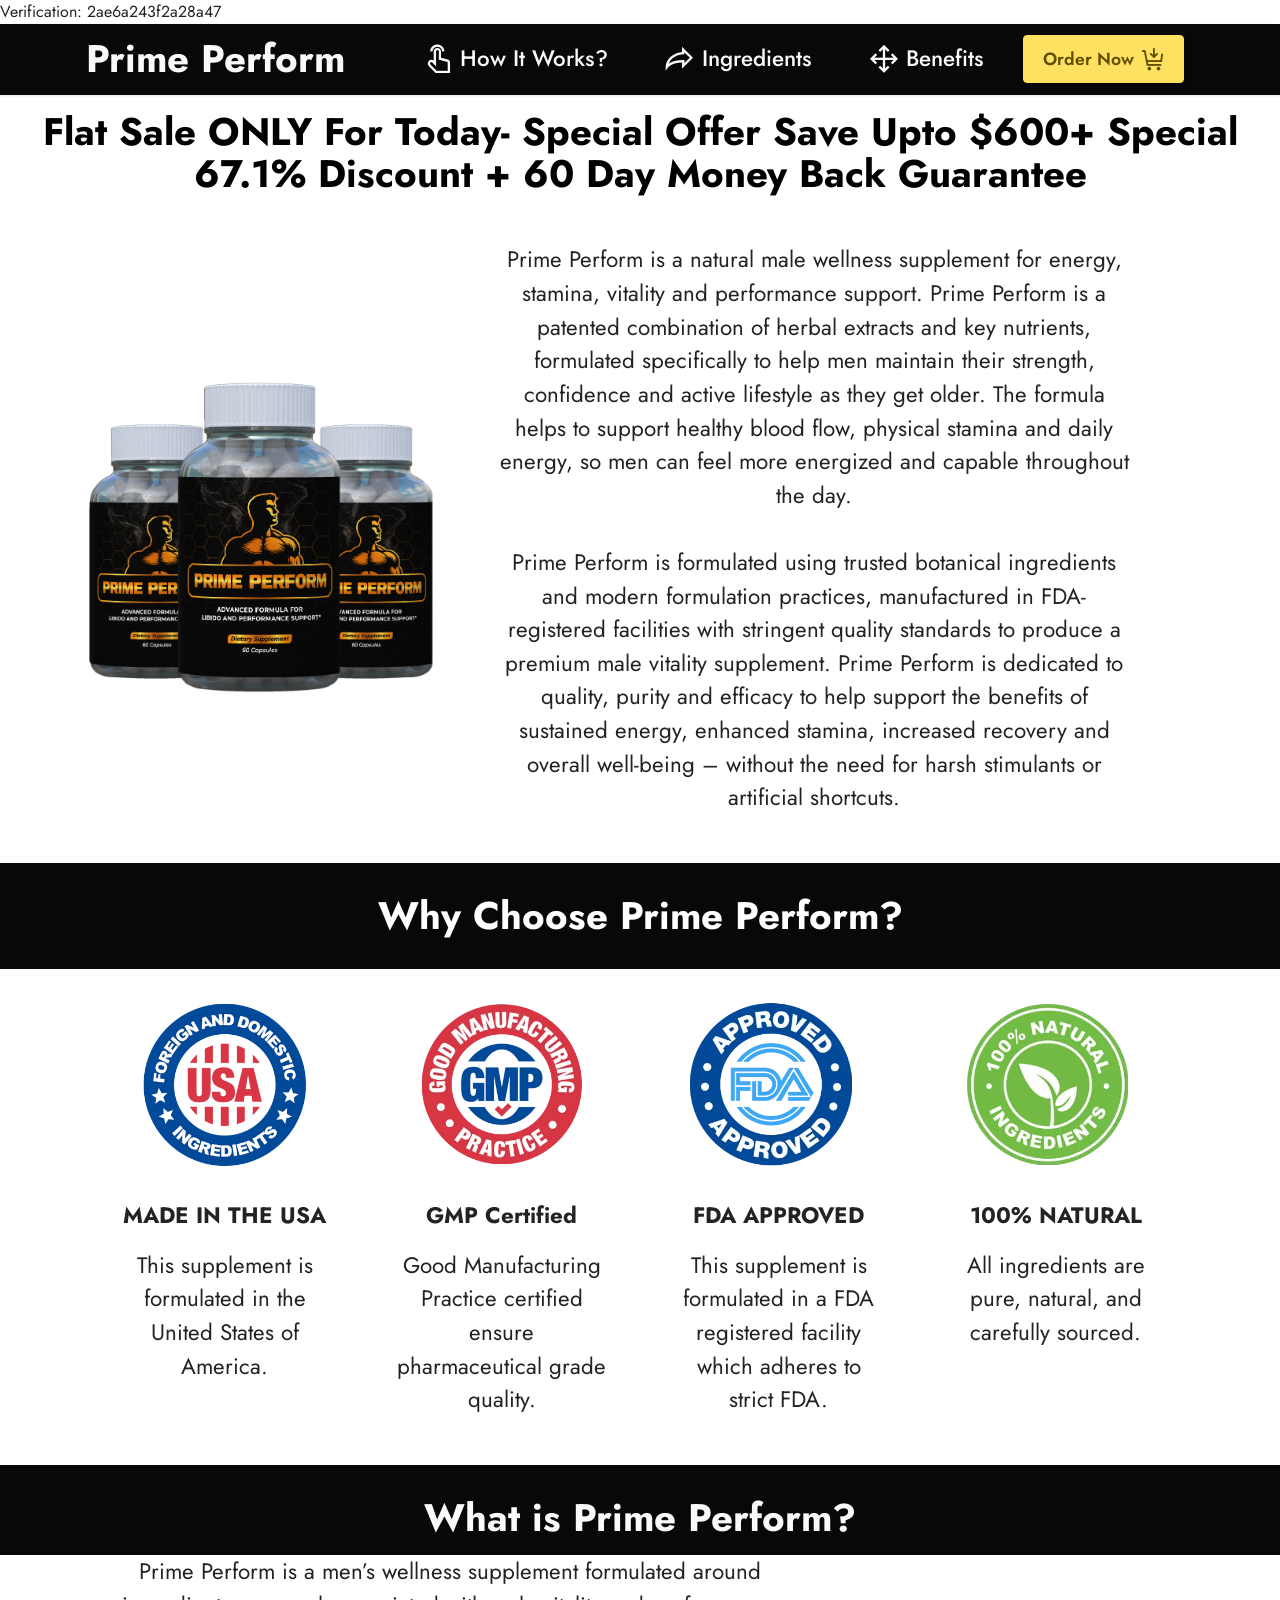
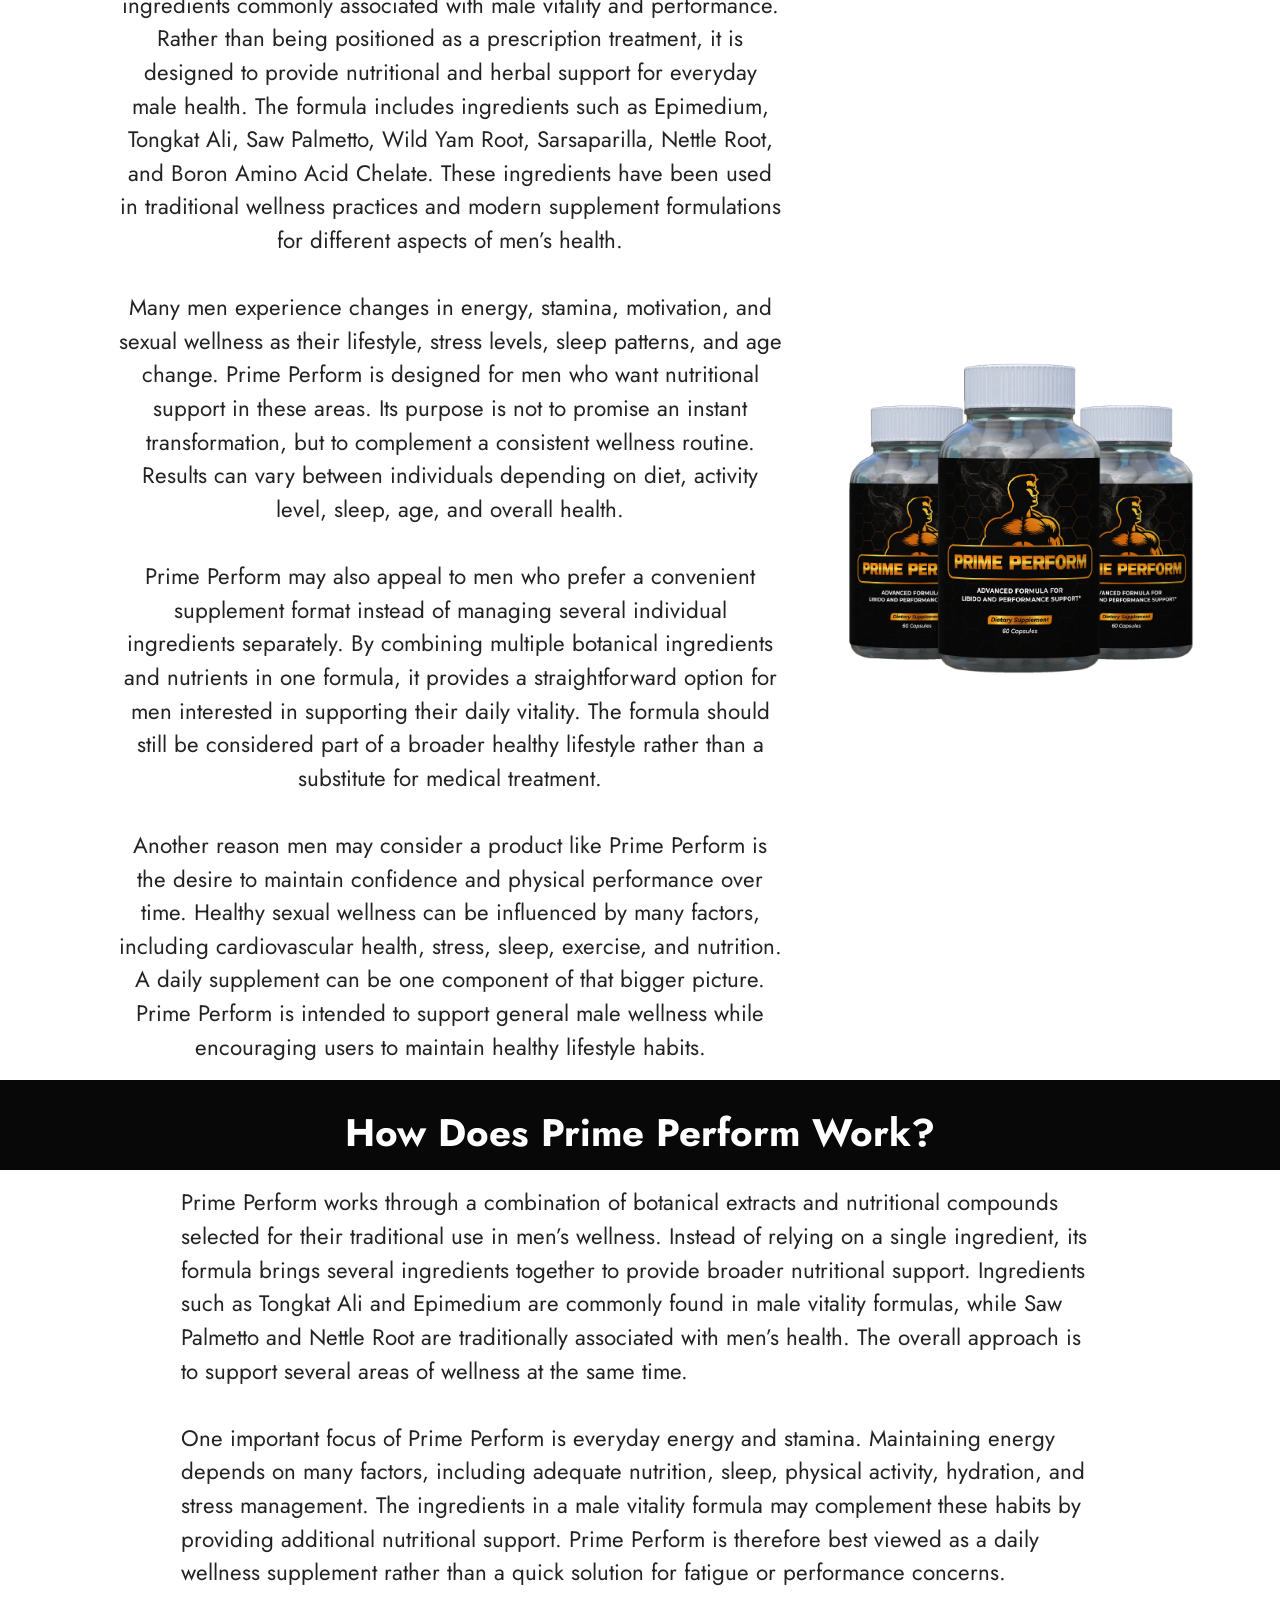
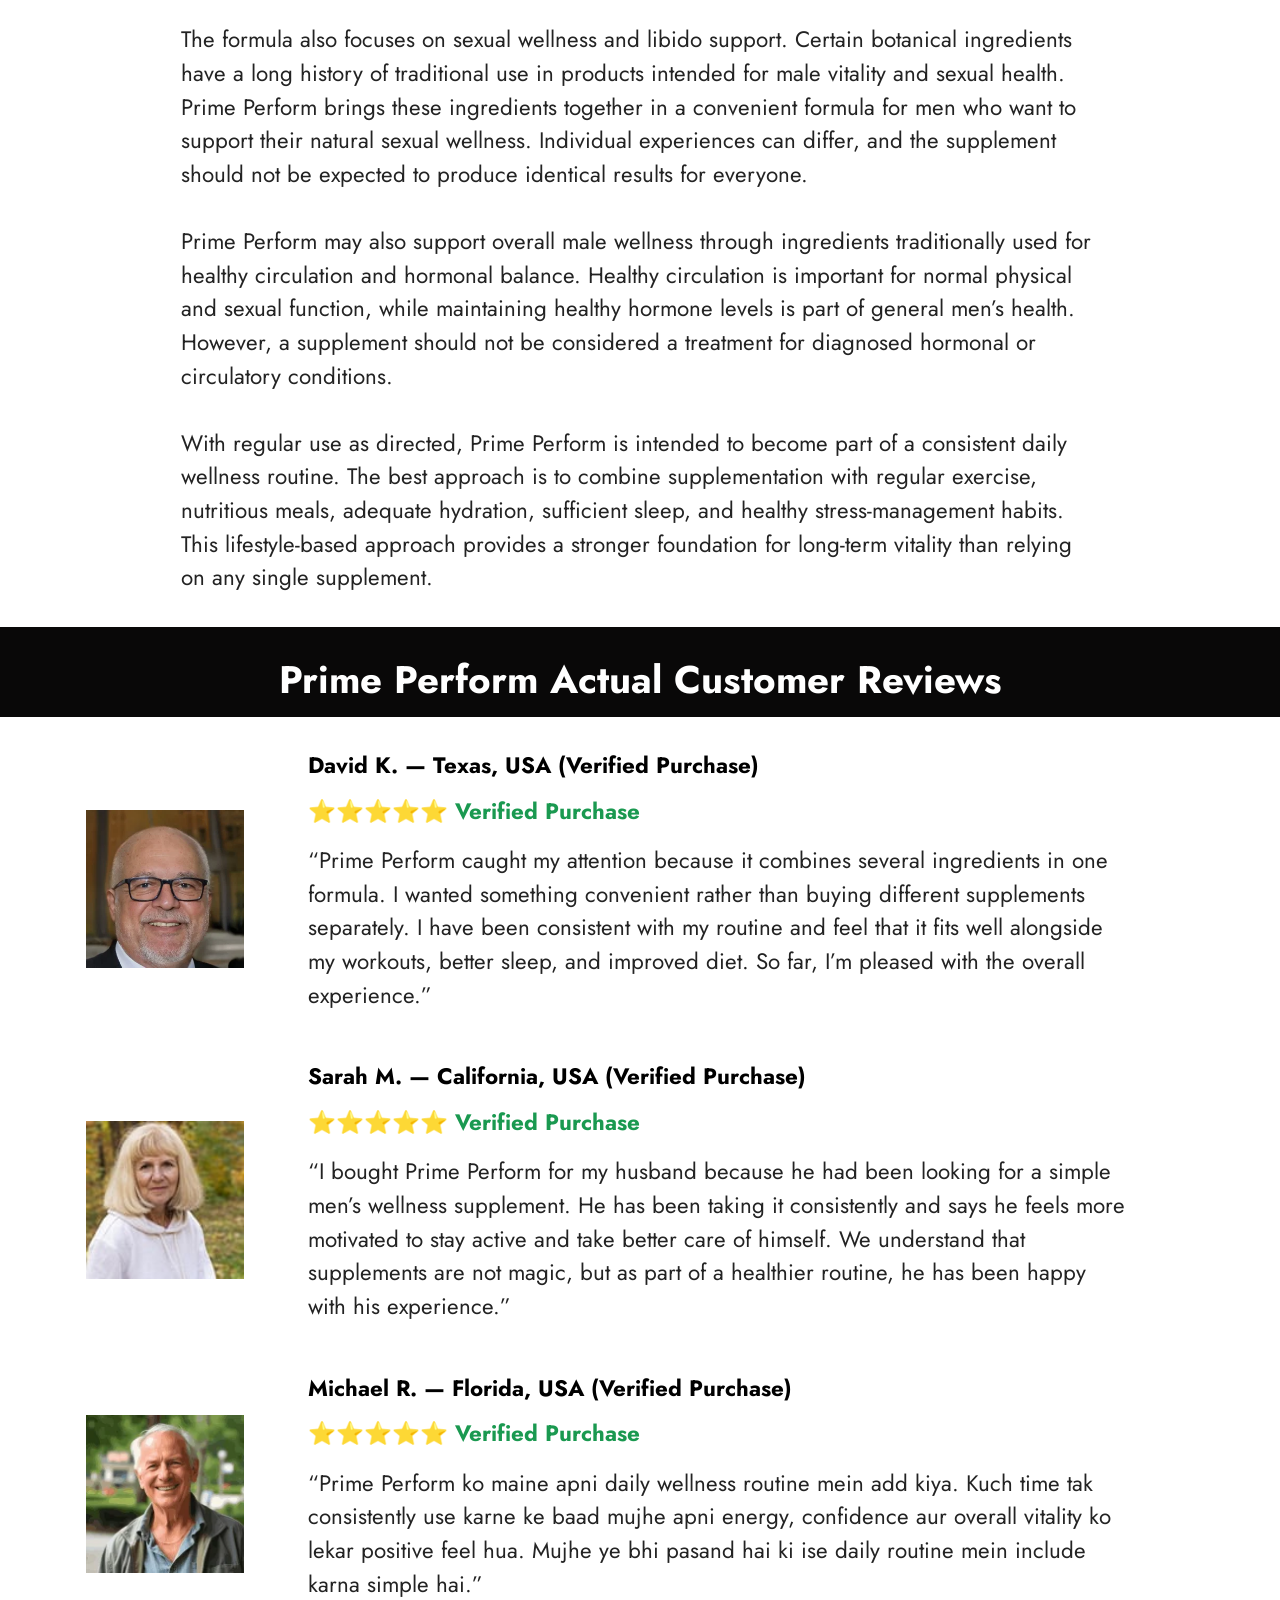
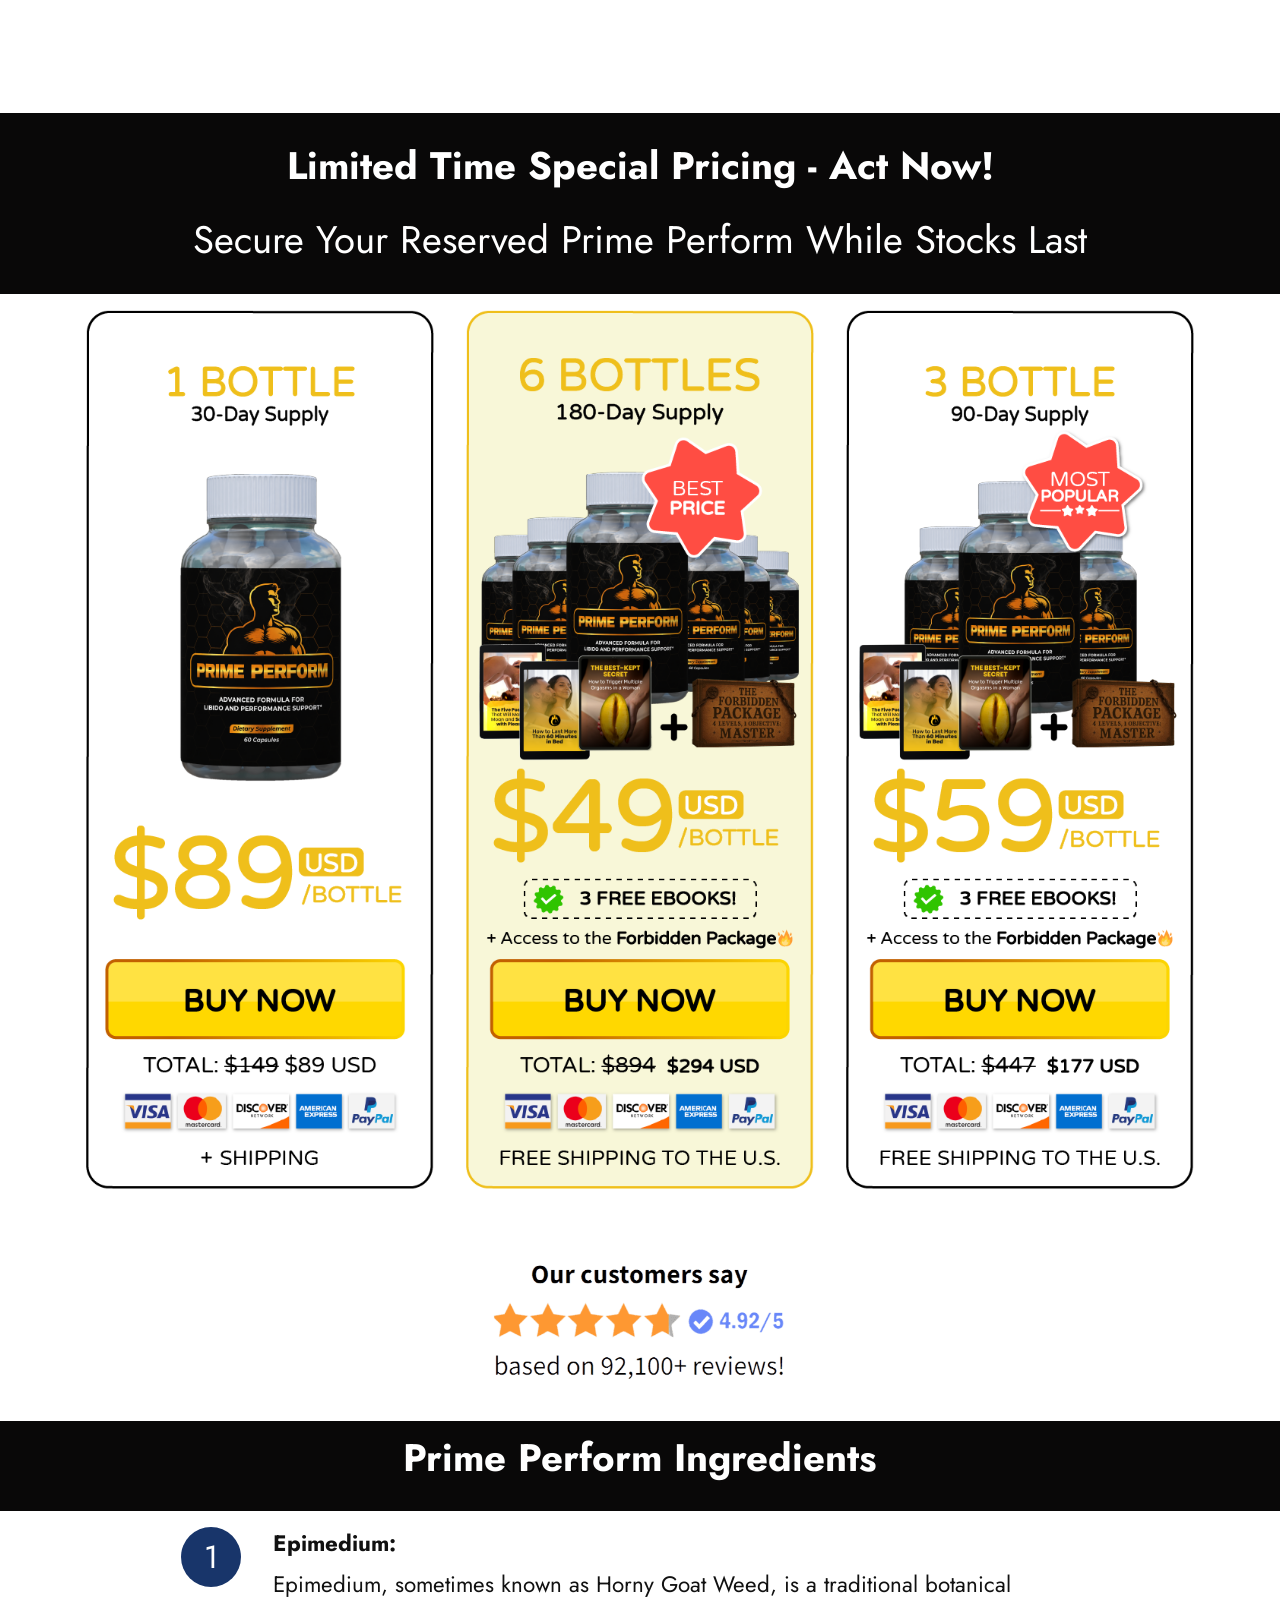
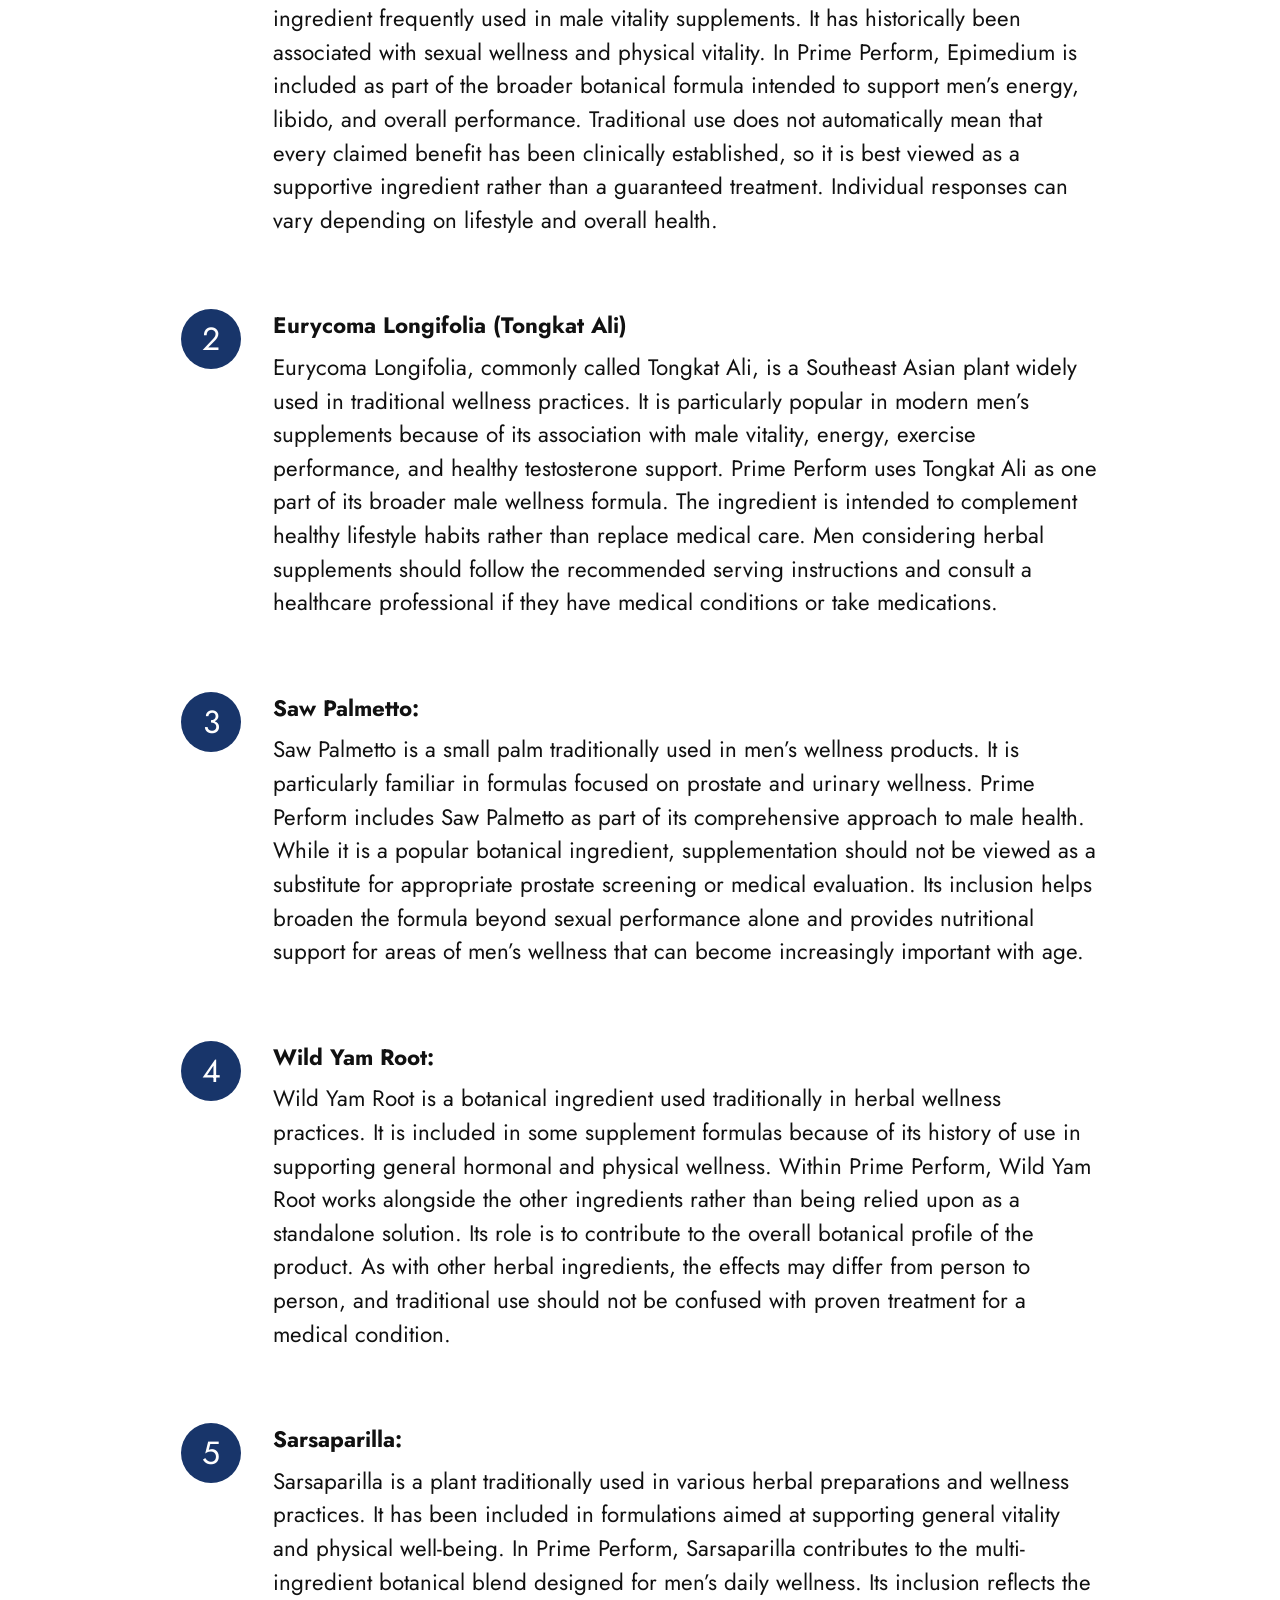
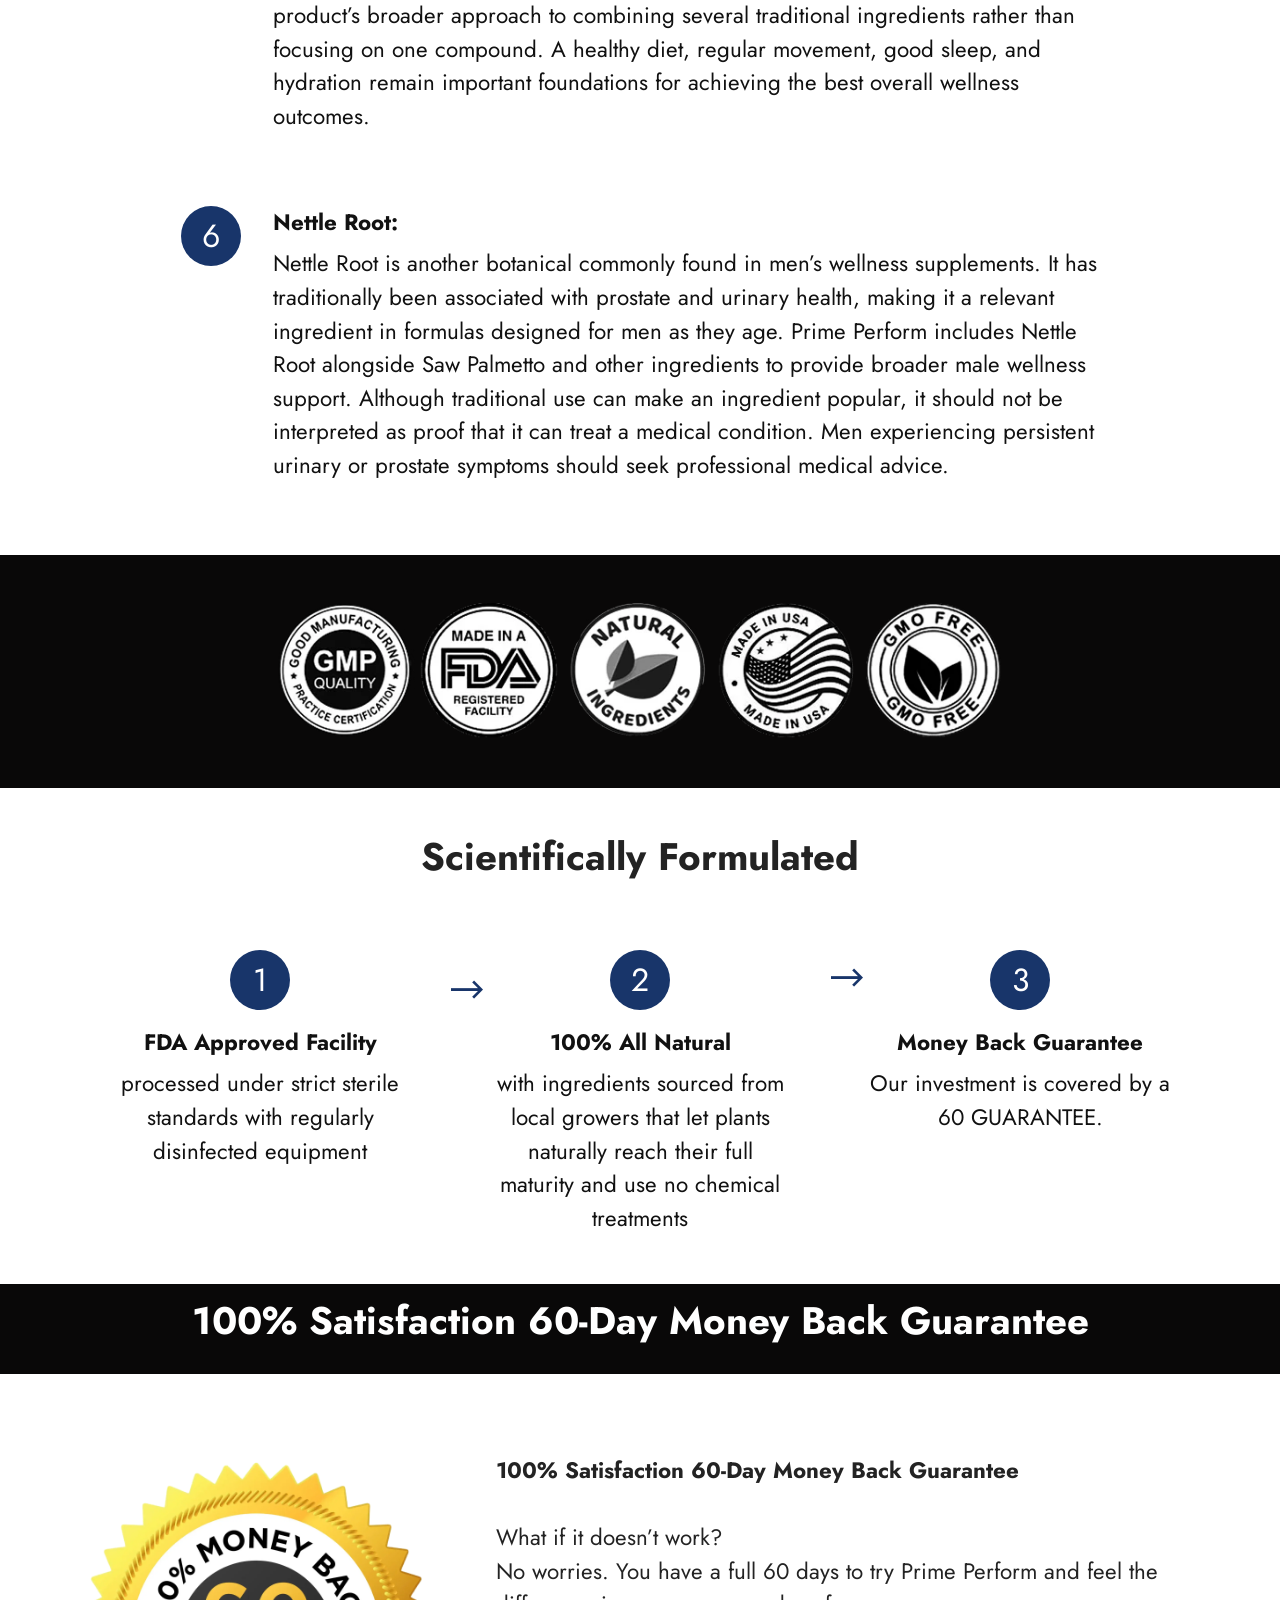
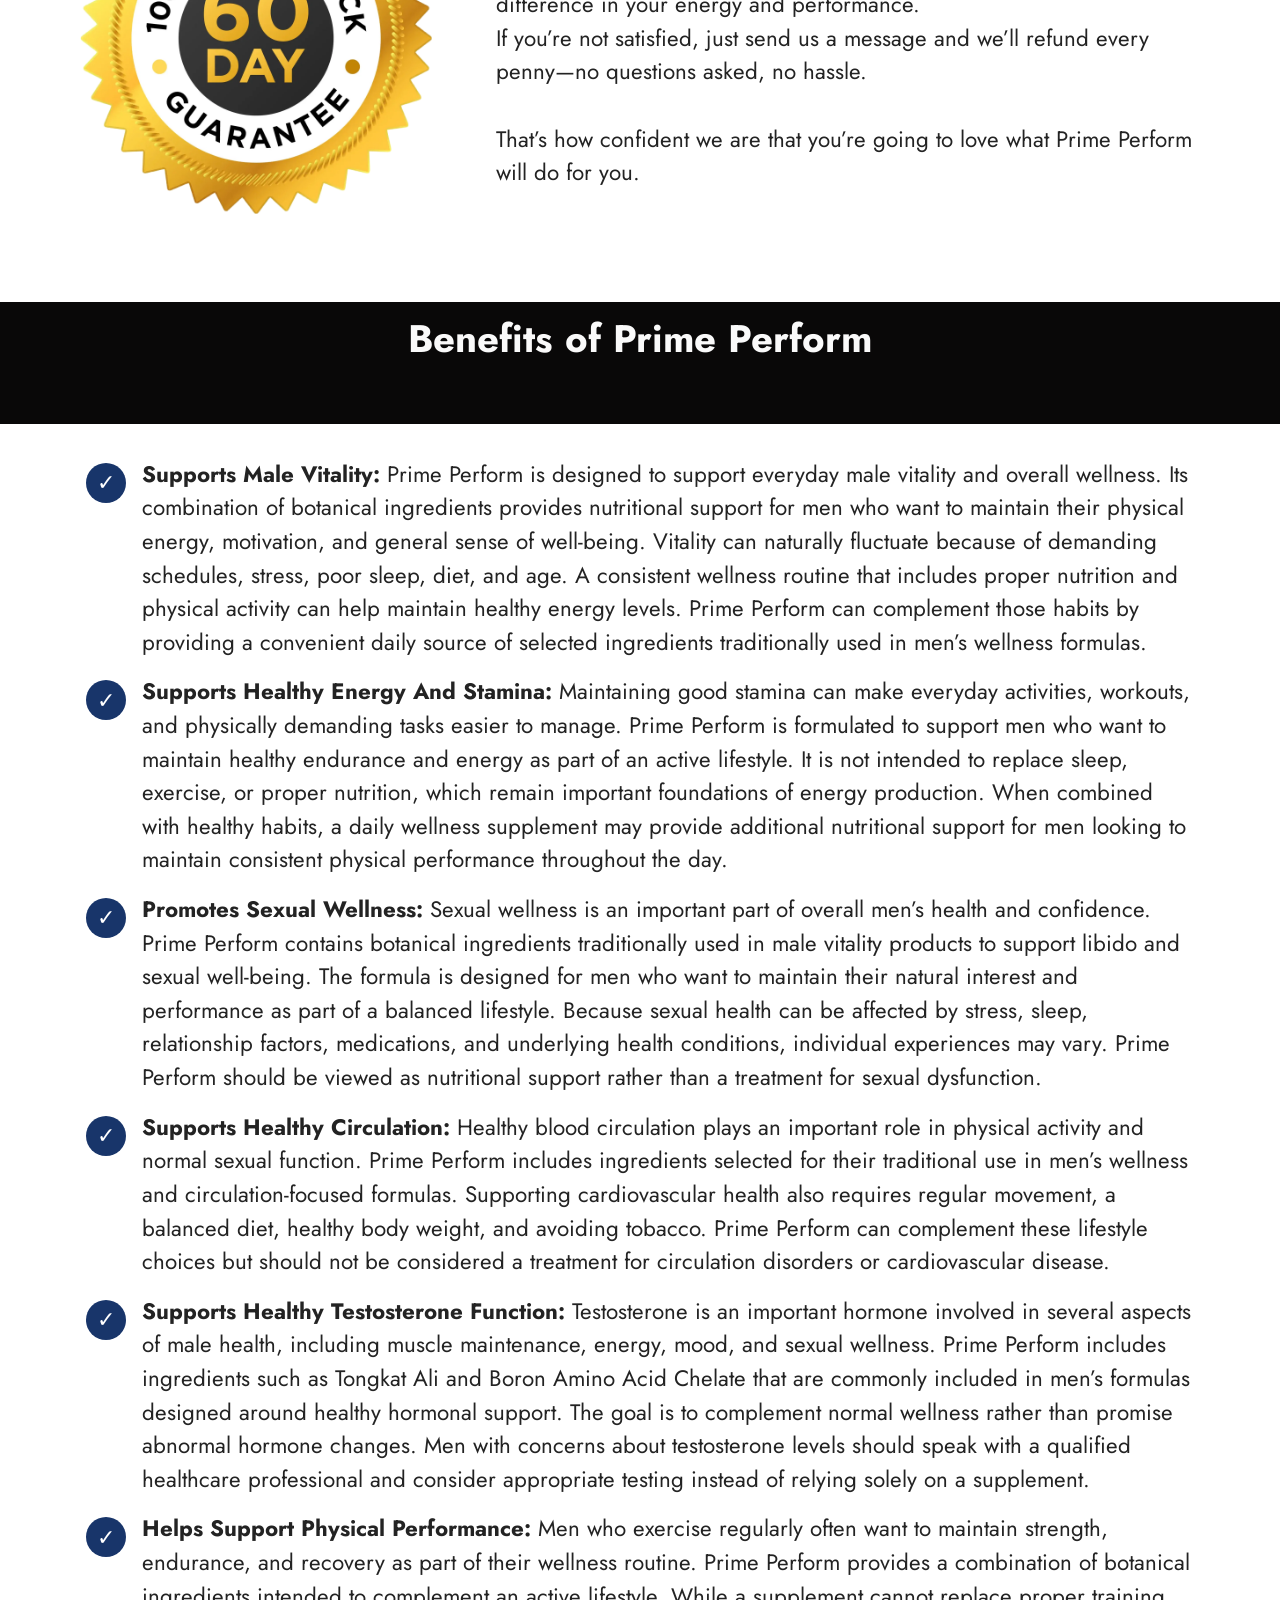
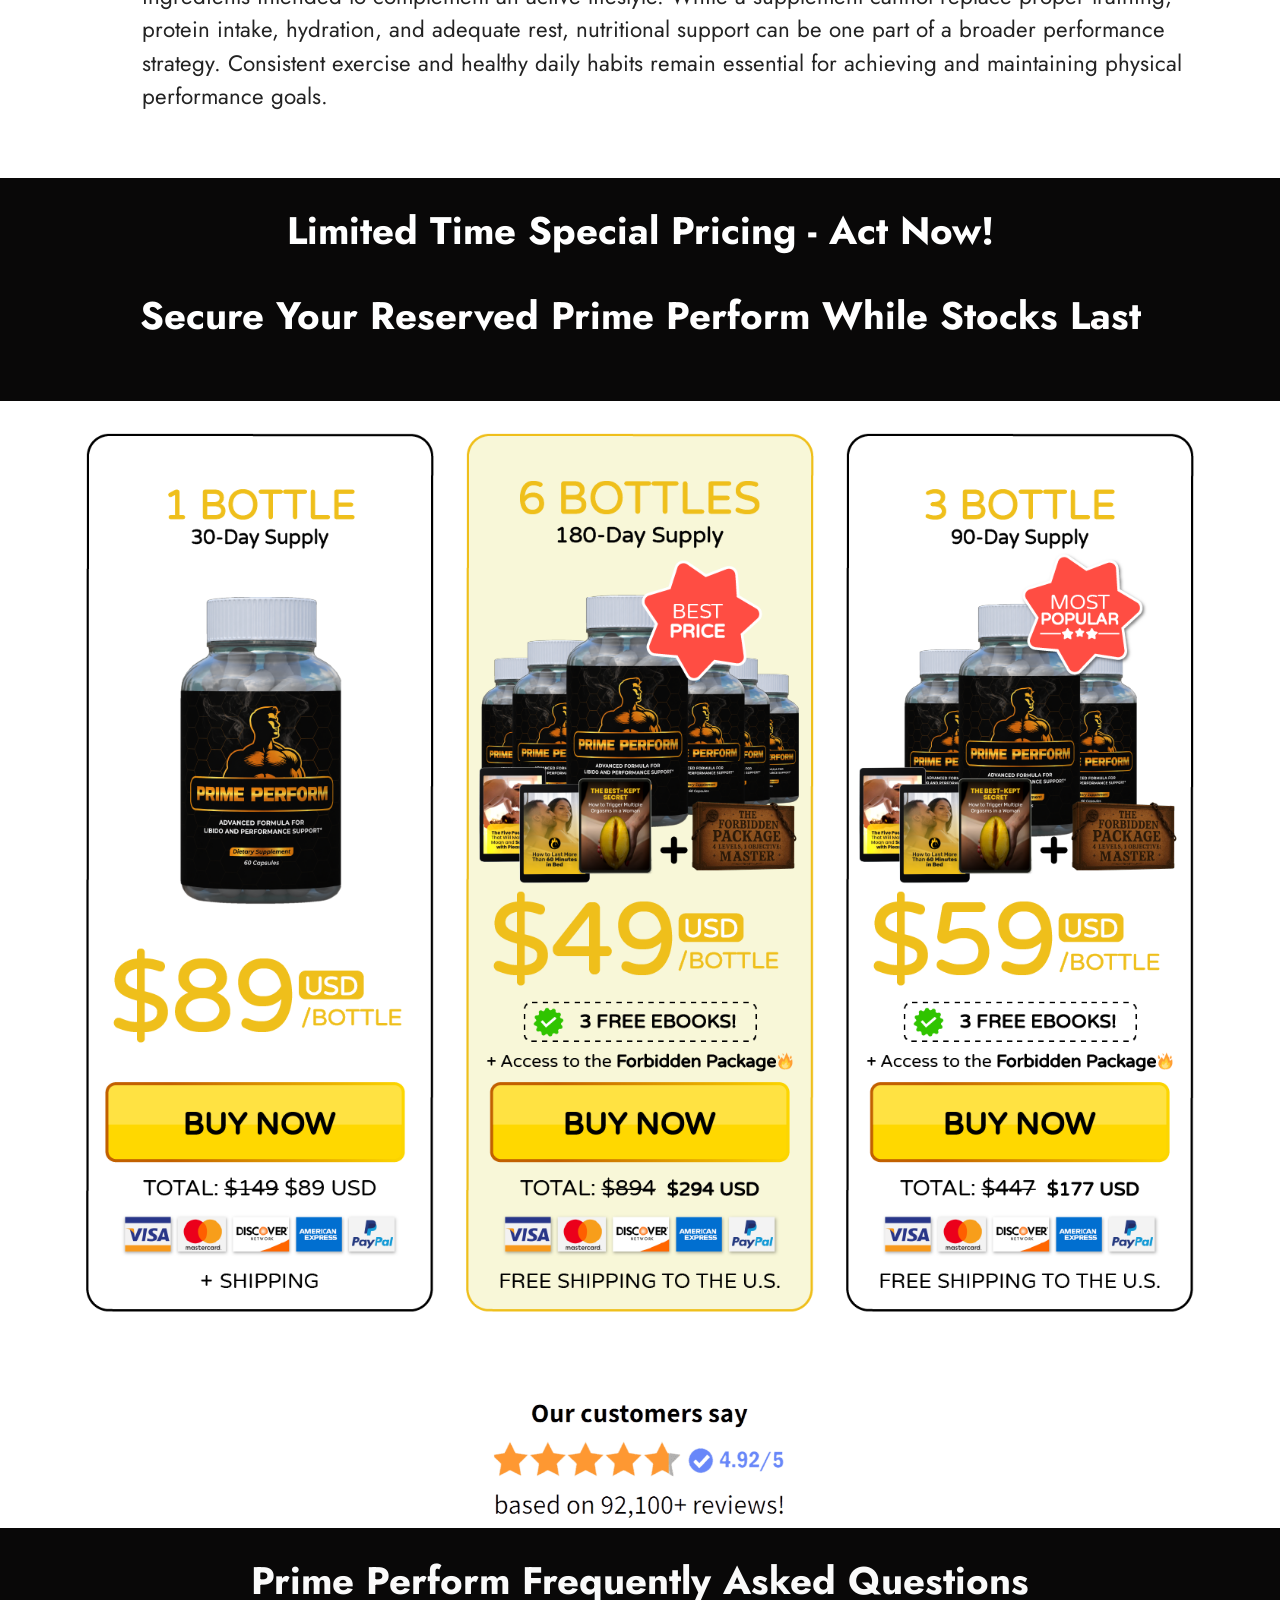
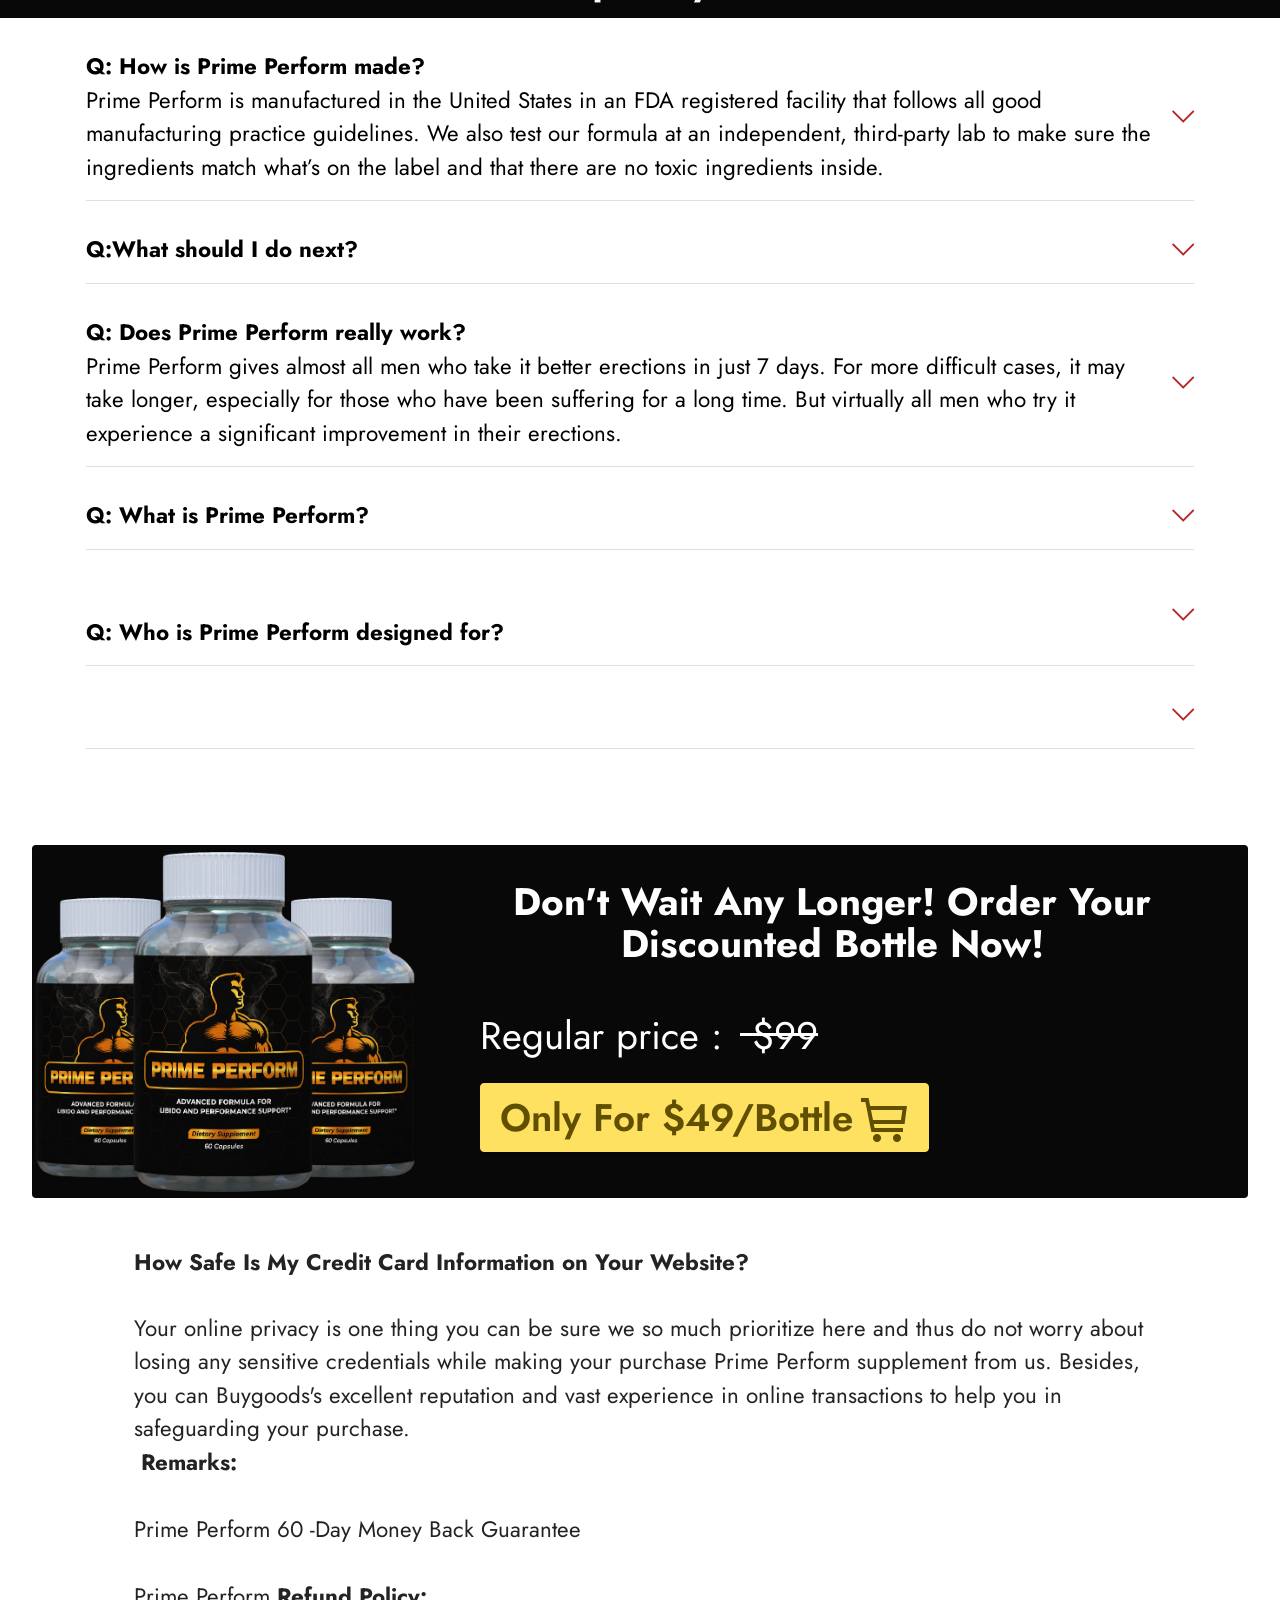
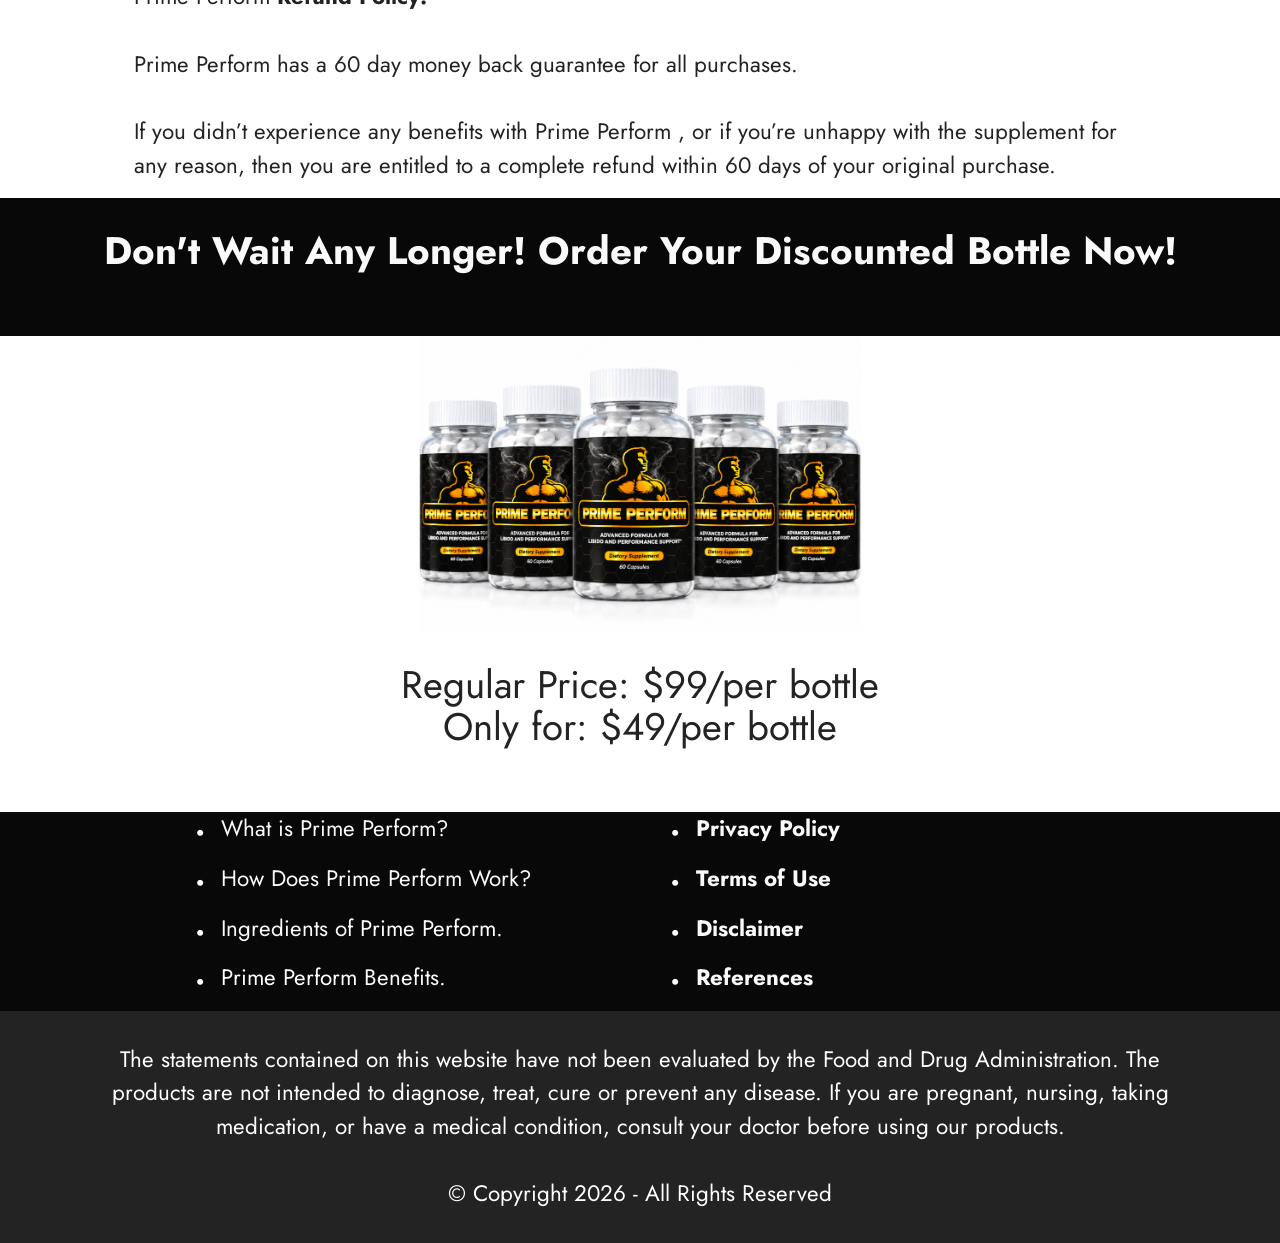
==== commit 215b4daf: "Add verification code to index.html Added verification code to the HTML file." ====
--- a/index.html
+++ b/index.html
@@ -27,7 +27,7 @@
   <noscript><link rel="stylesheet" href="https://fonts.googleapis.com/css?family=Jost:100,200,300,400,500,600,700,800,900,100i,200i,300i,400i,500i,600i,700i,800i,900i&display=swap"></noscript>
   <link rel="preload" as="style" href="assets/mobirise/css/mbr-additional.css?v=rqxPud"><link rel="stylesheet" href="assets/mobirise/css/mbr-additional.css?v=rqxPud" type="text/css">
 
-<meta http-equiv="Content-Type" content="text/html; charset=UTF-8">
+Verification: 2ae6a243f2a28a47
 	
   <meta name="keywords" content="Prime Perform, Prime Perform, Prime Perform supplement, Prime Perform pills">
  <meta name="author" content="Prime Perform">
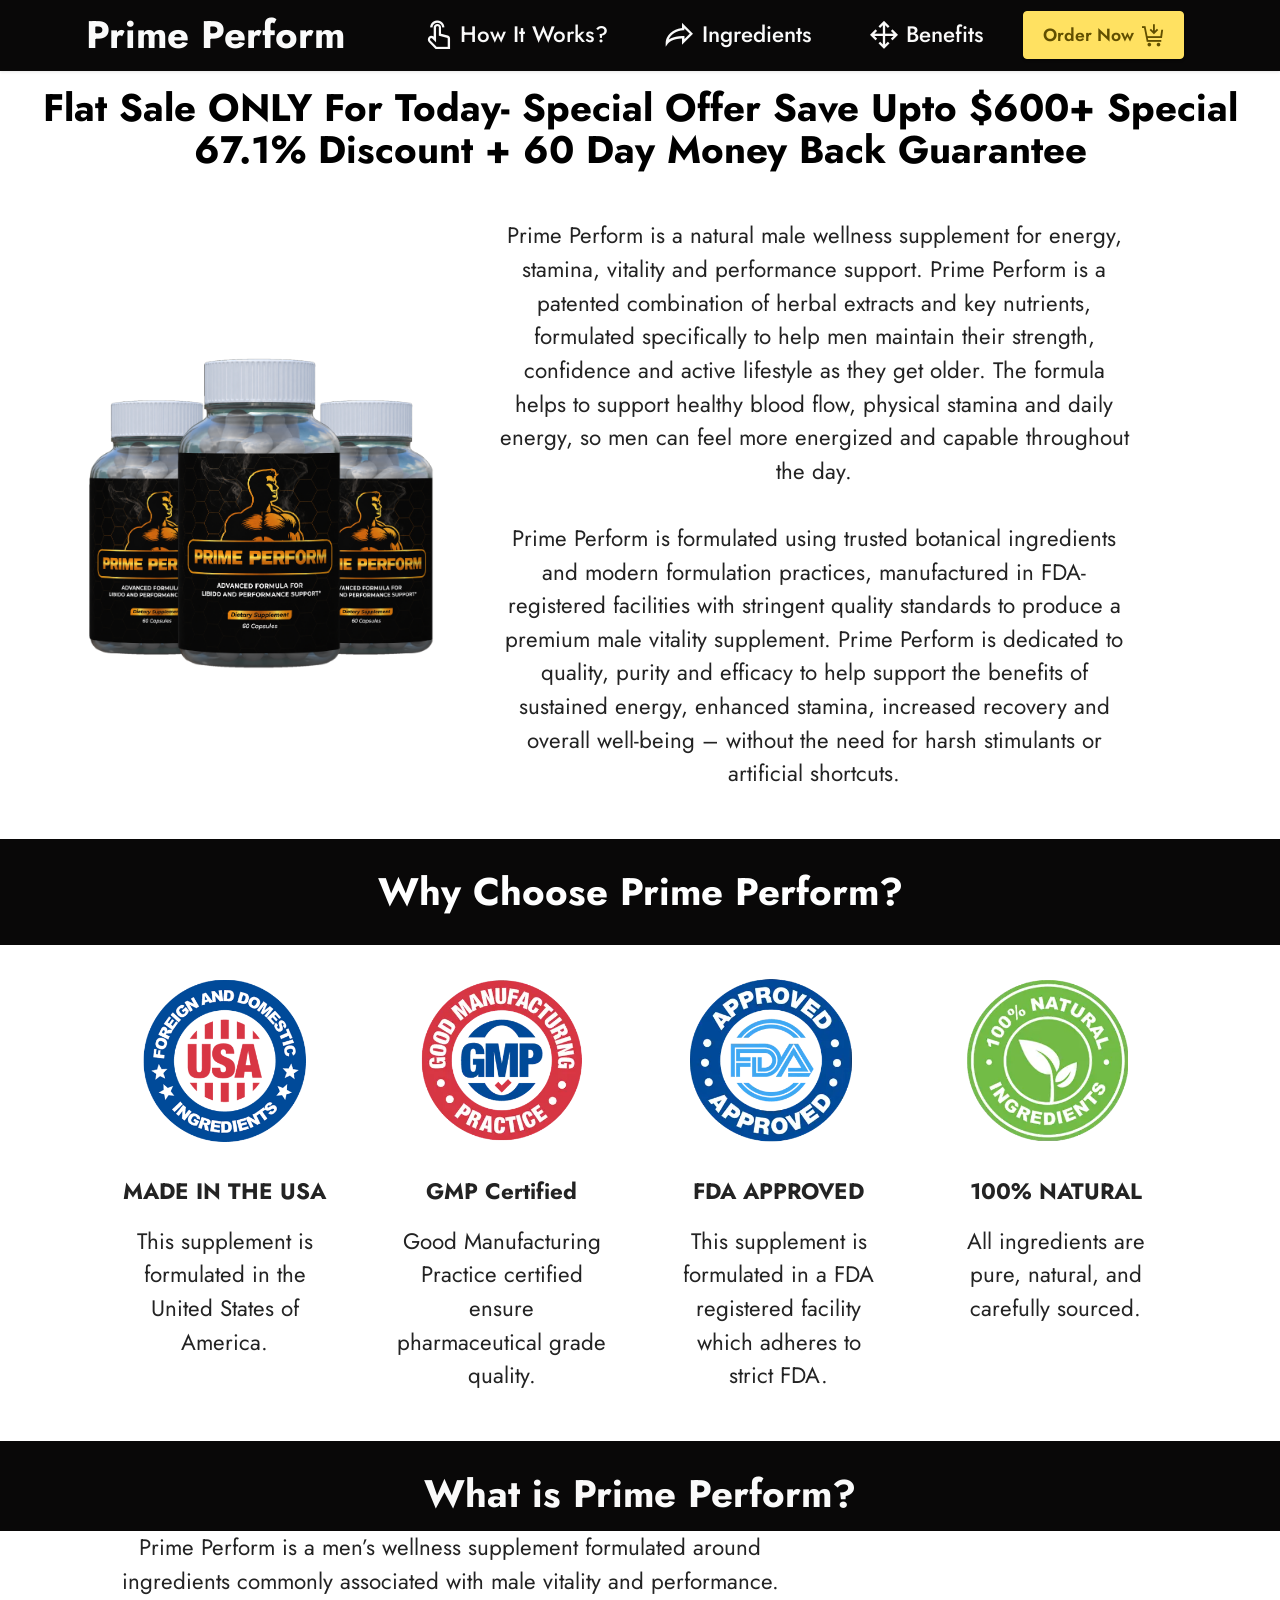
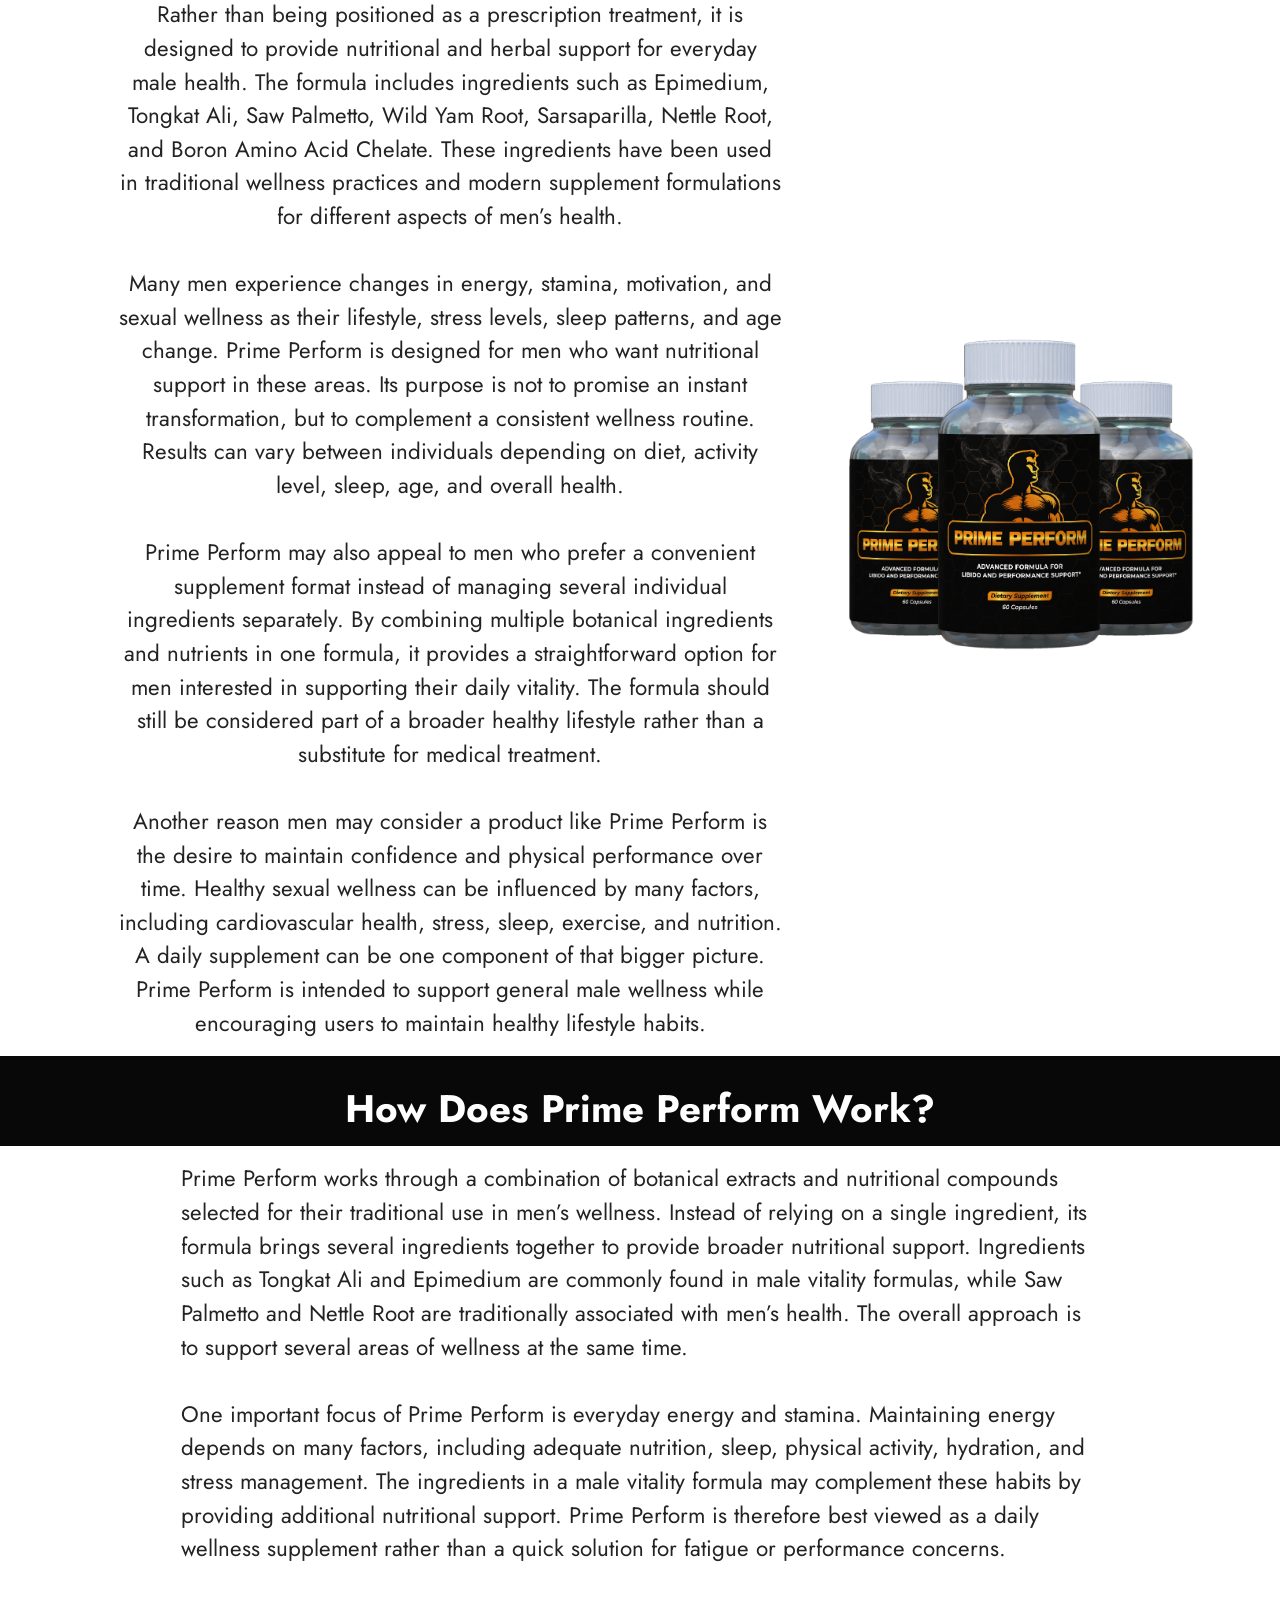
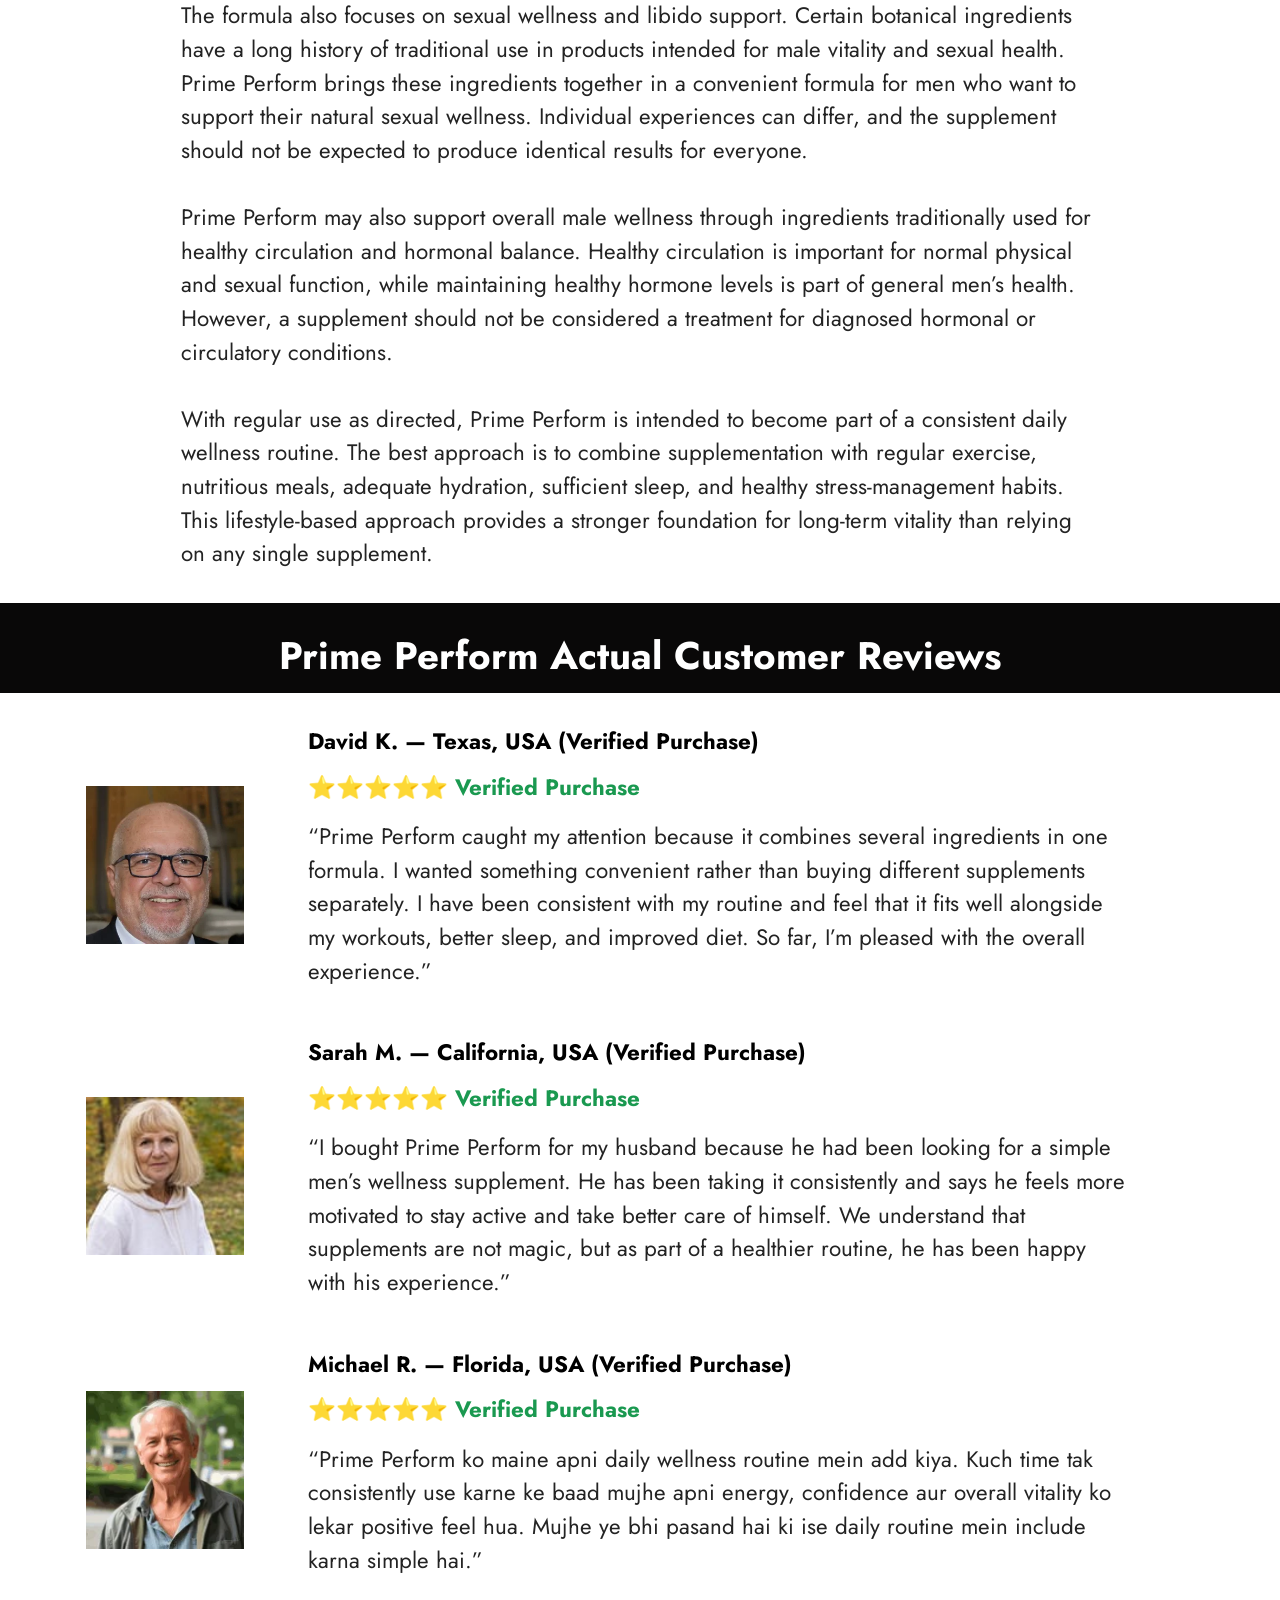
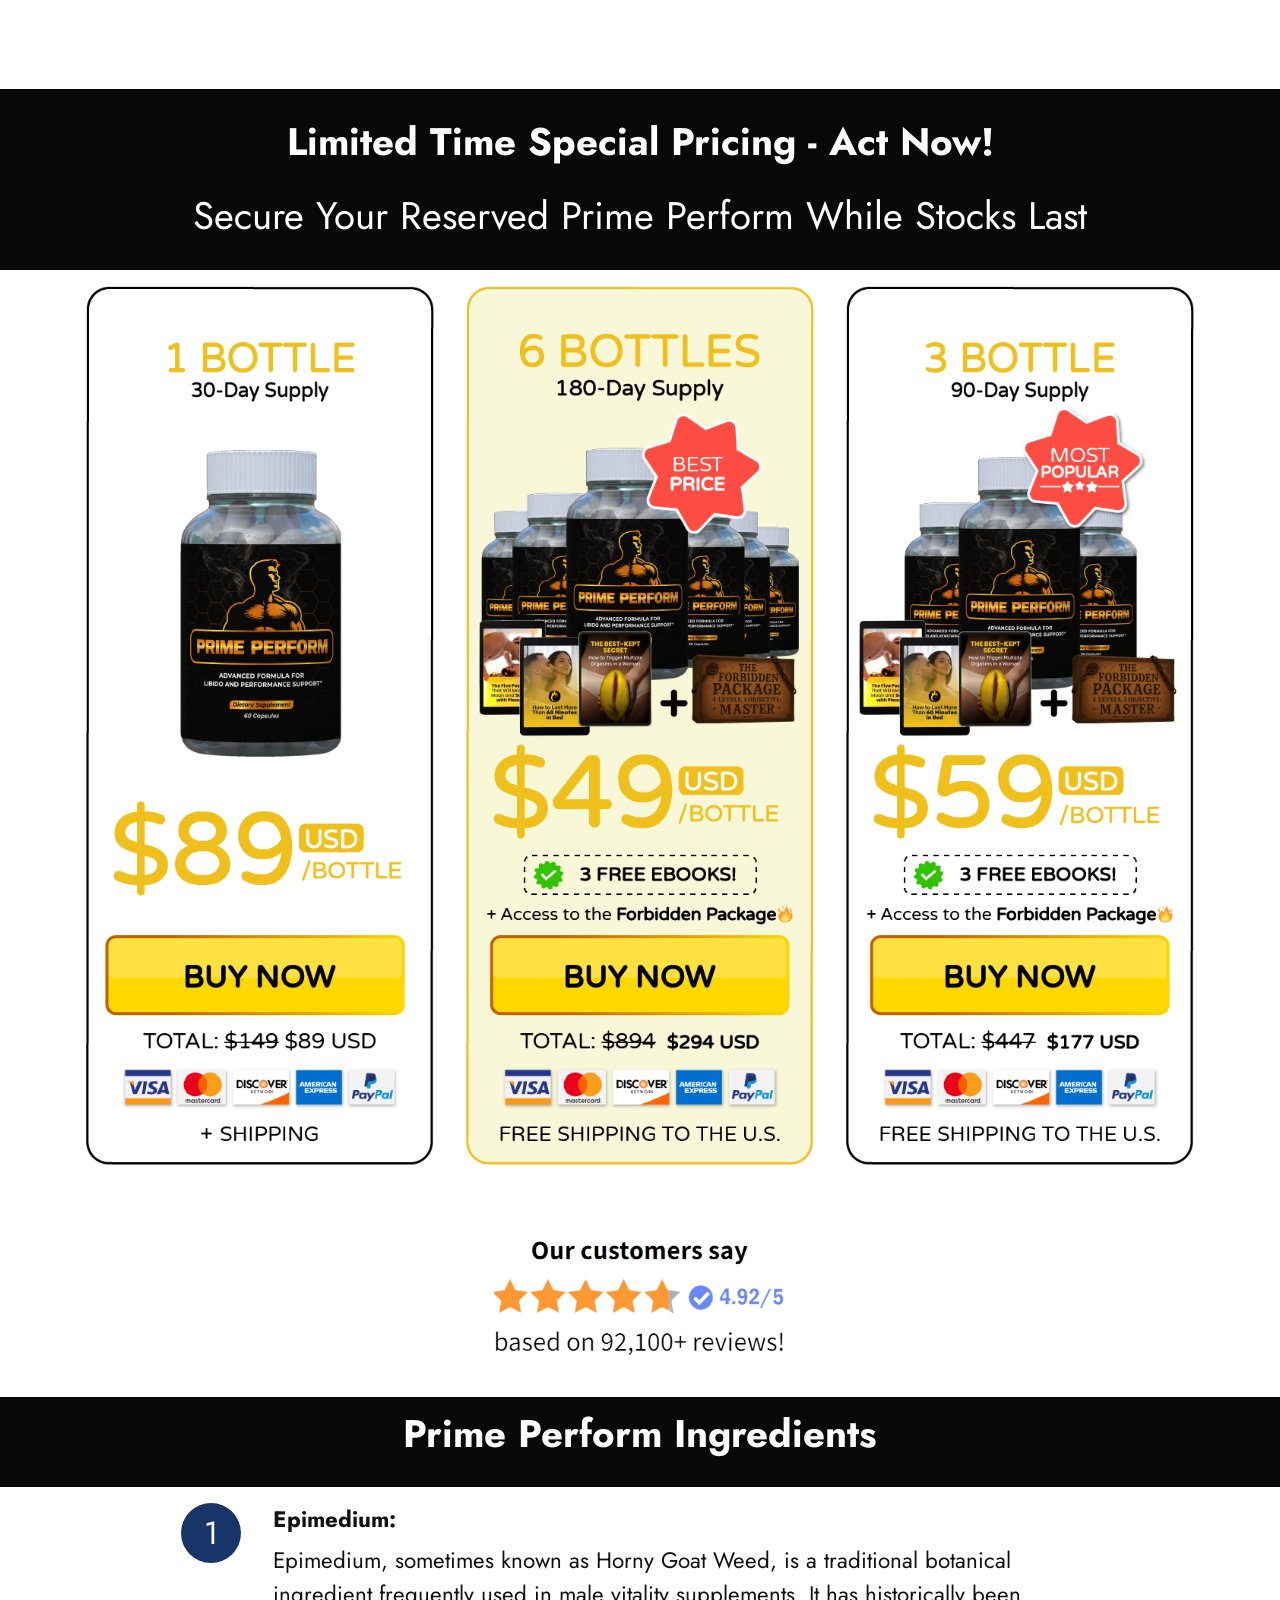
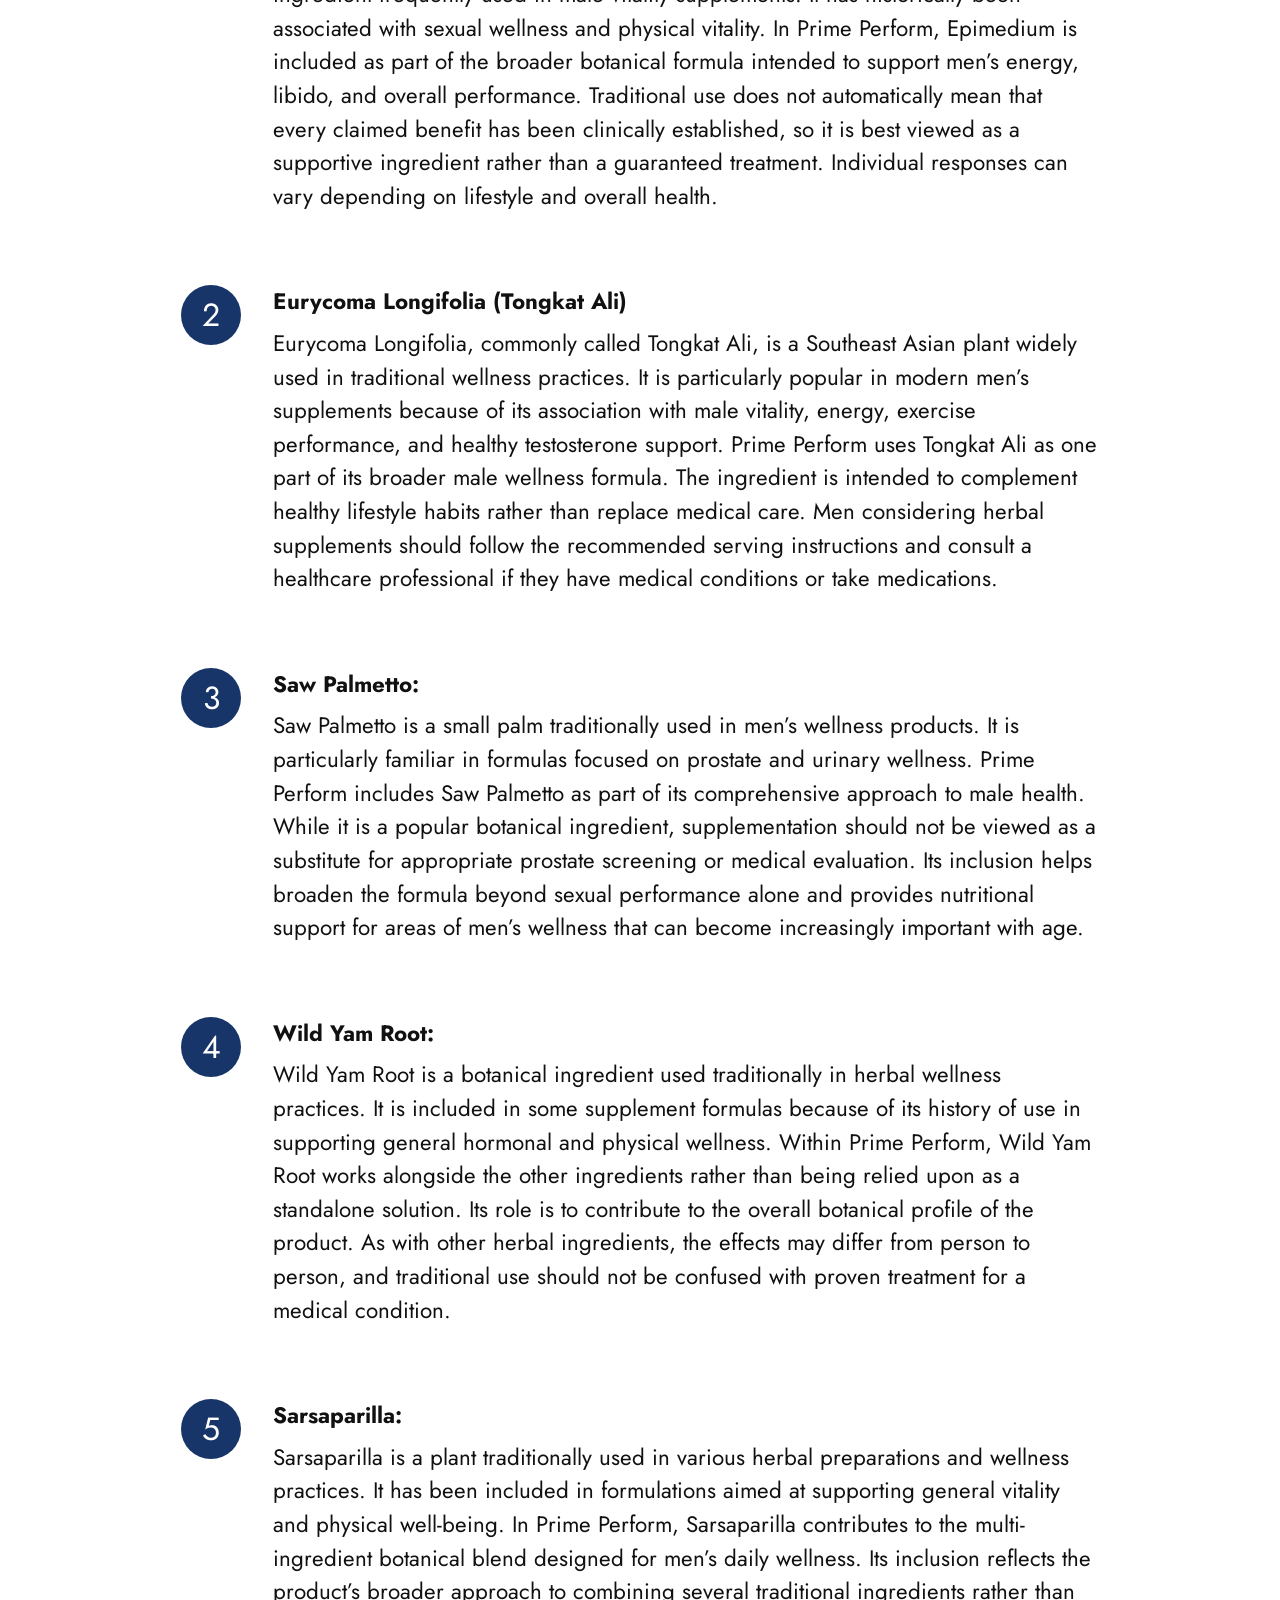
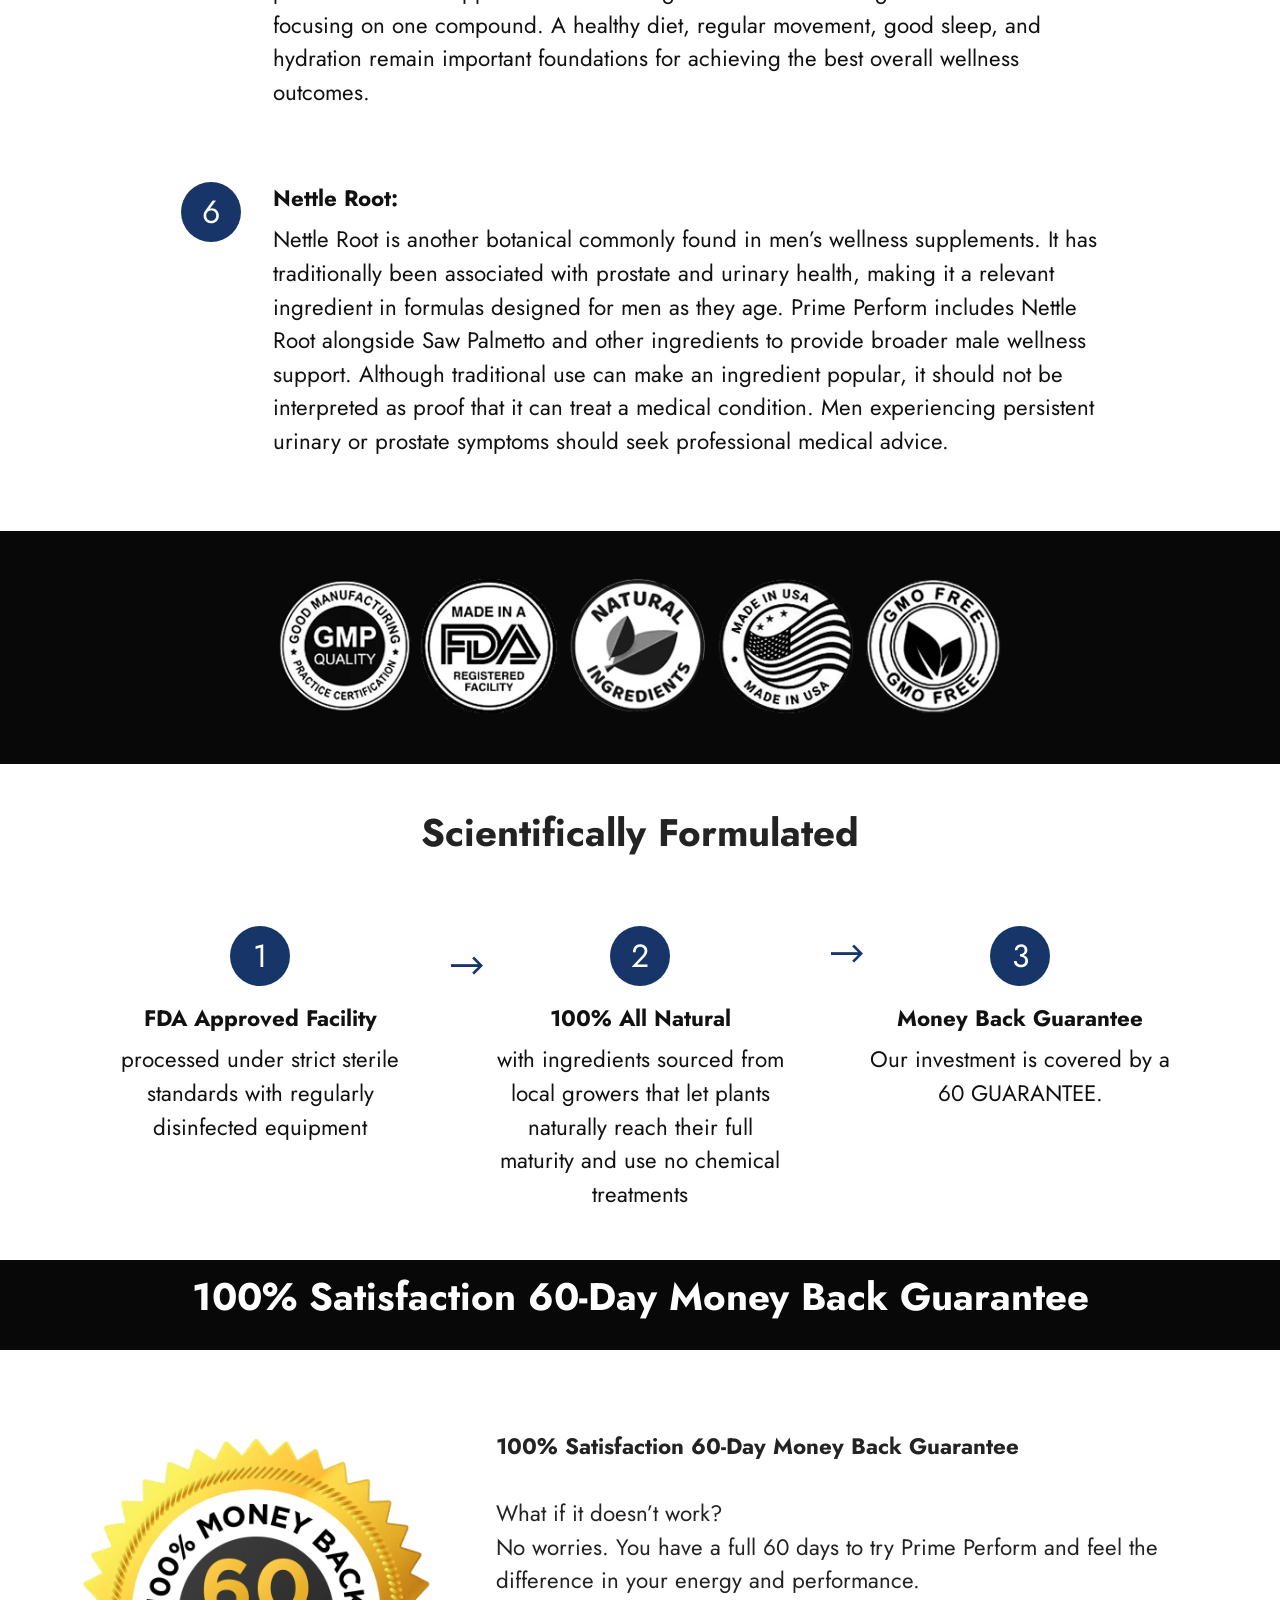
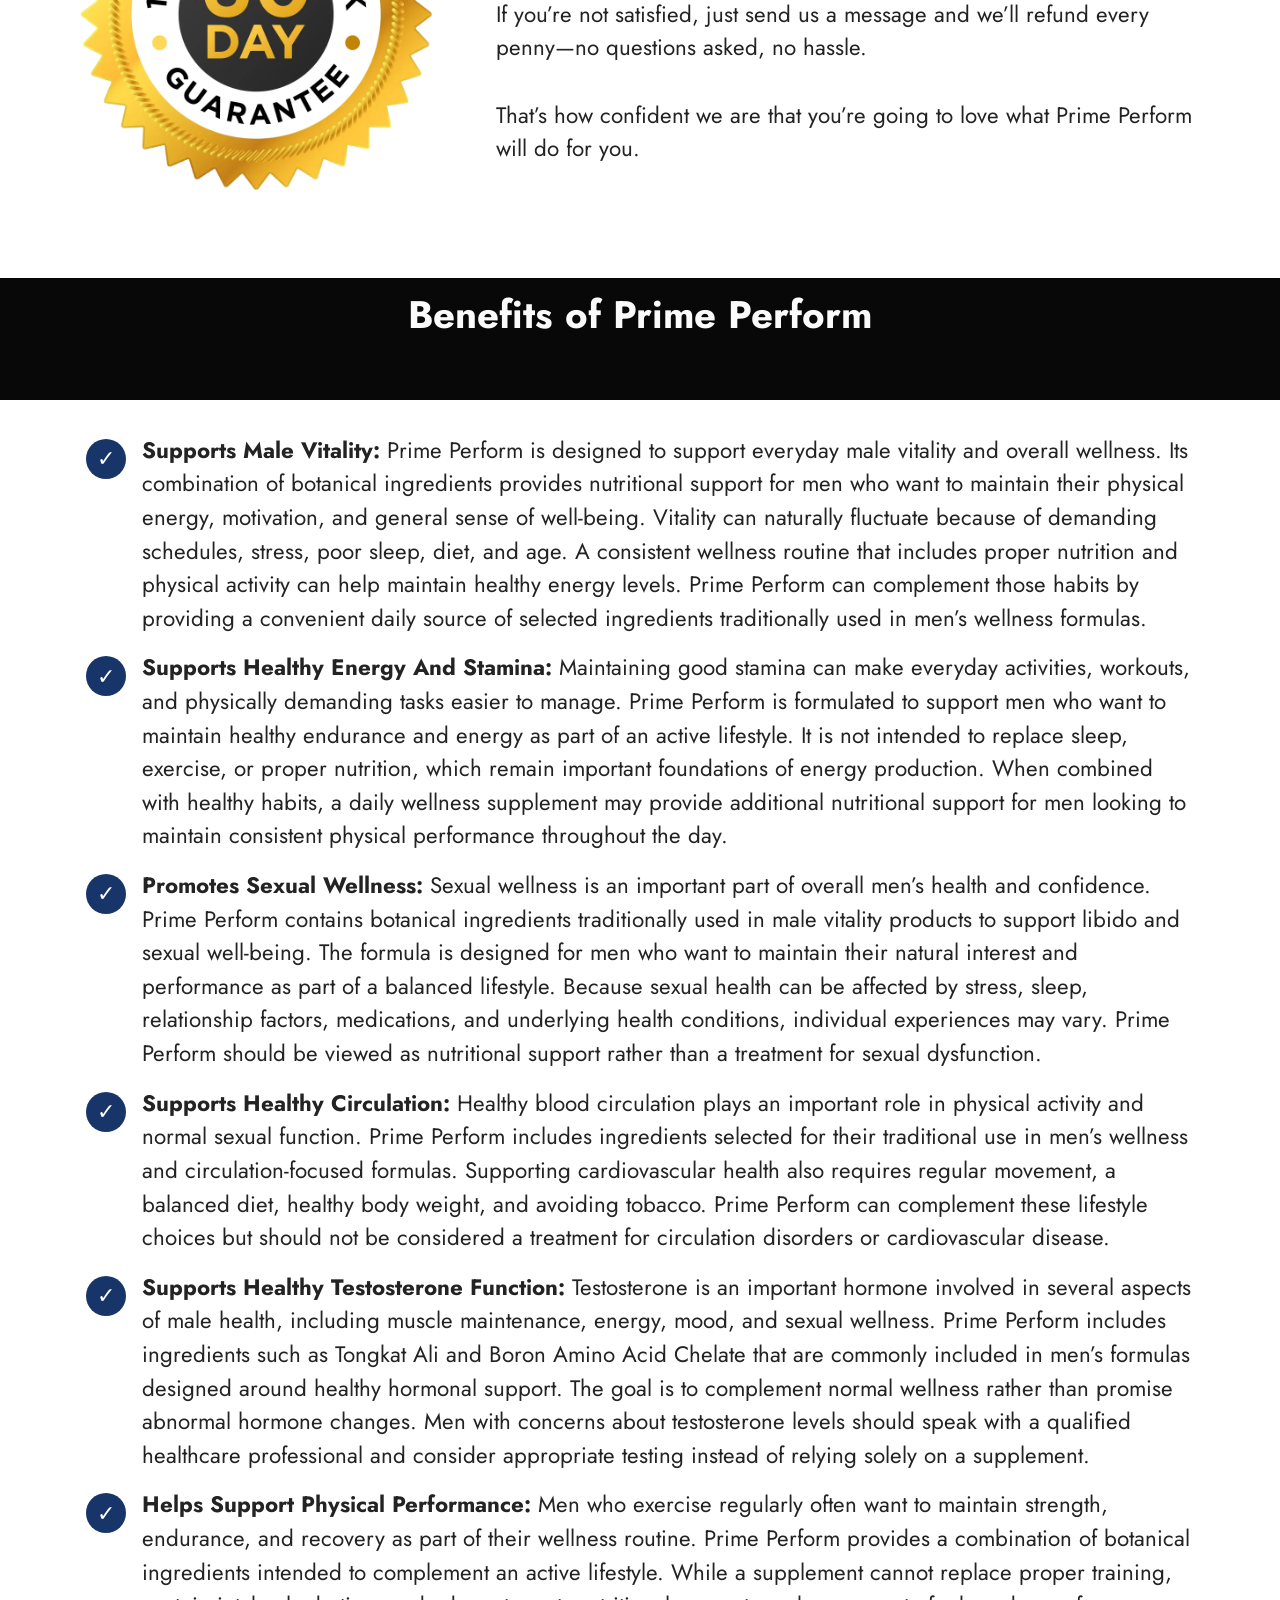
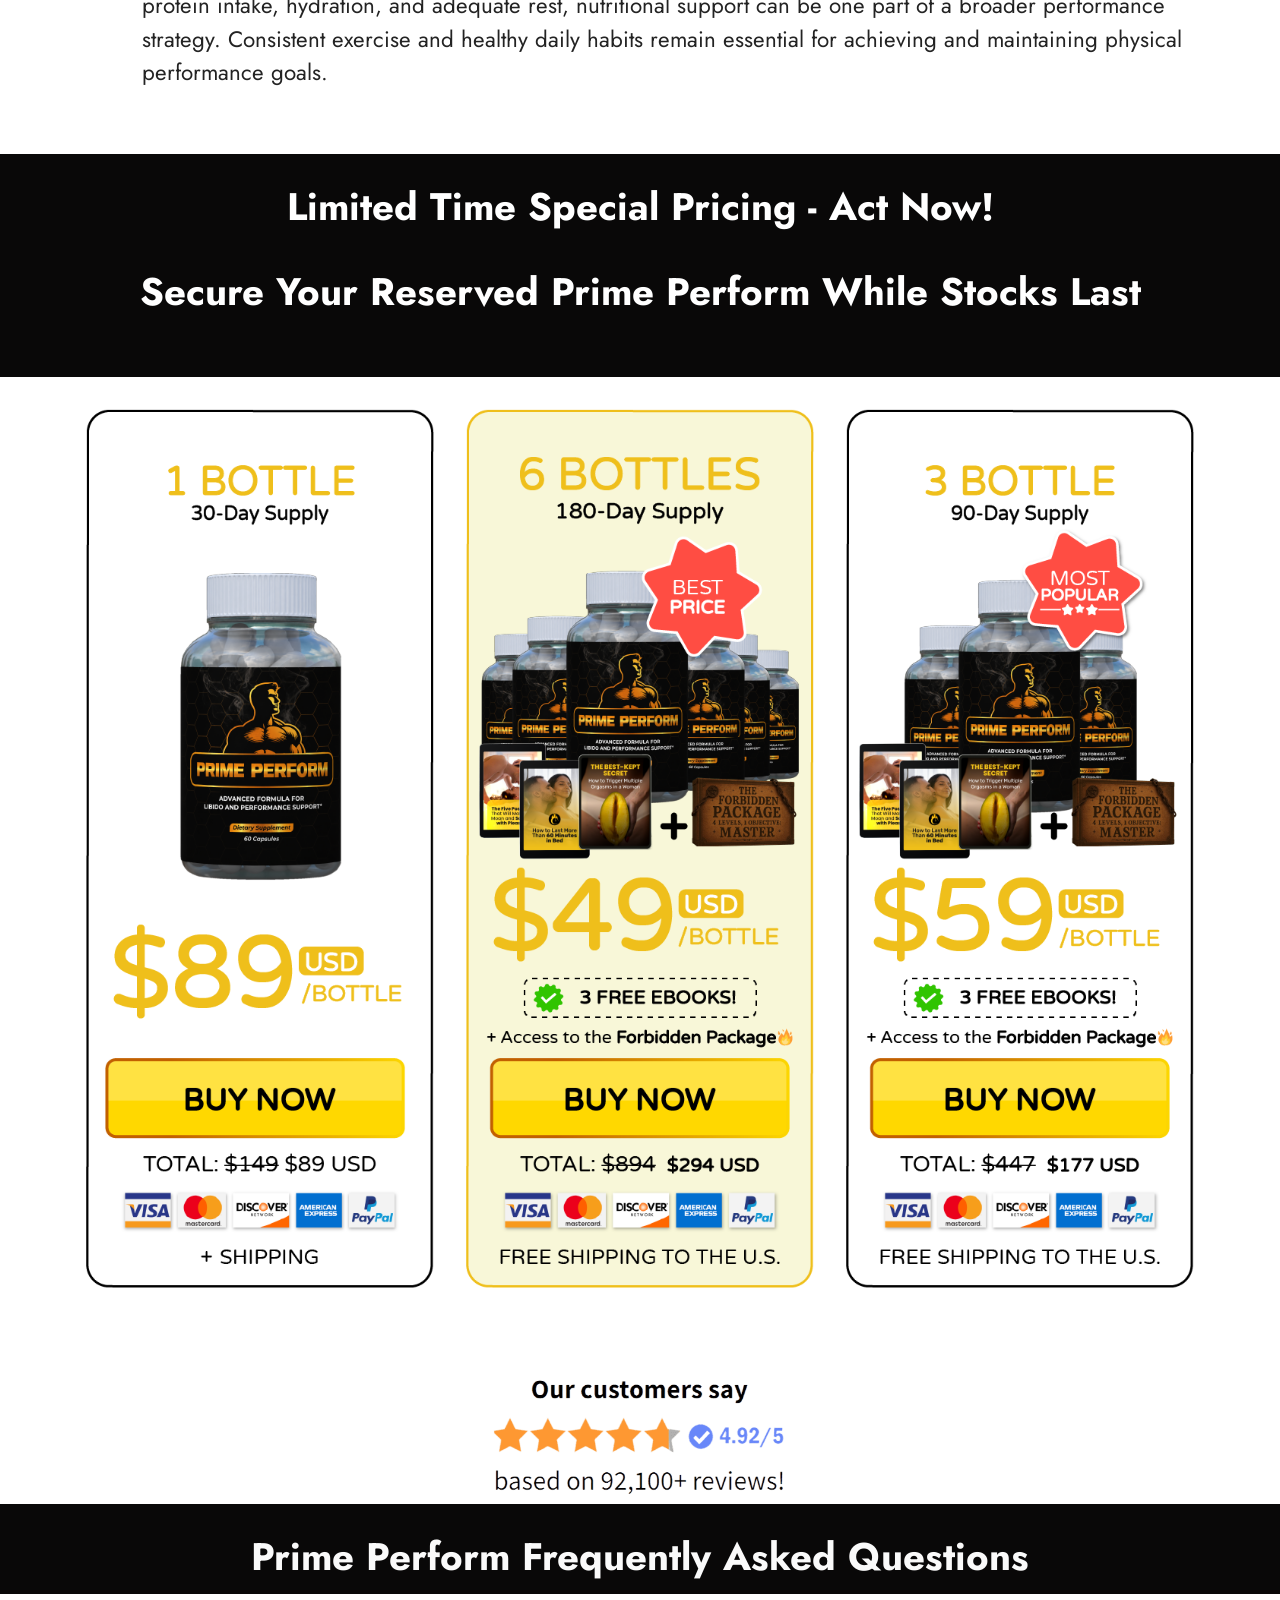
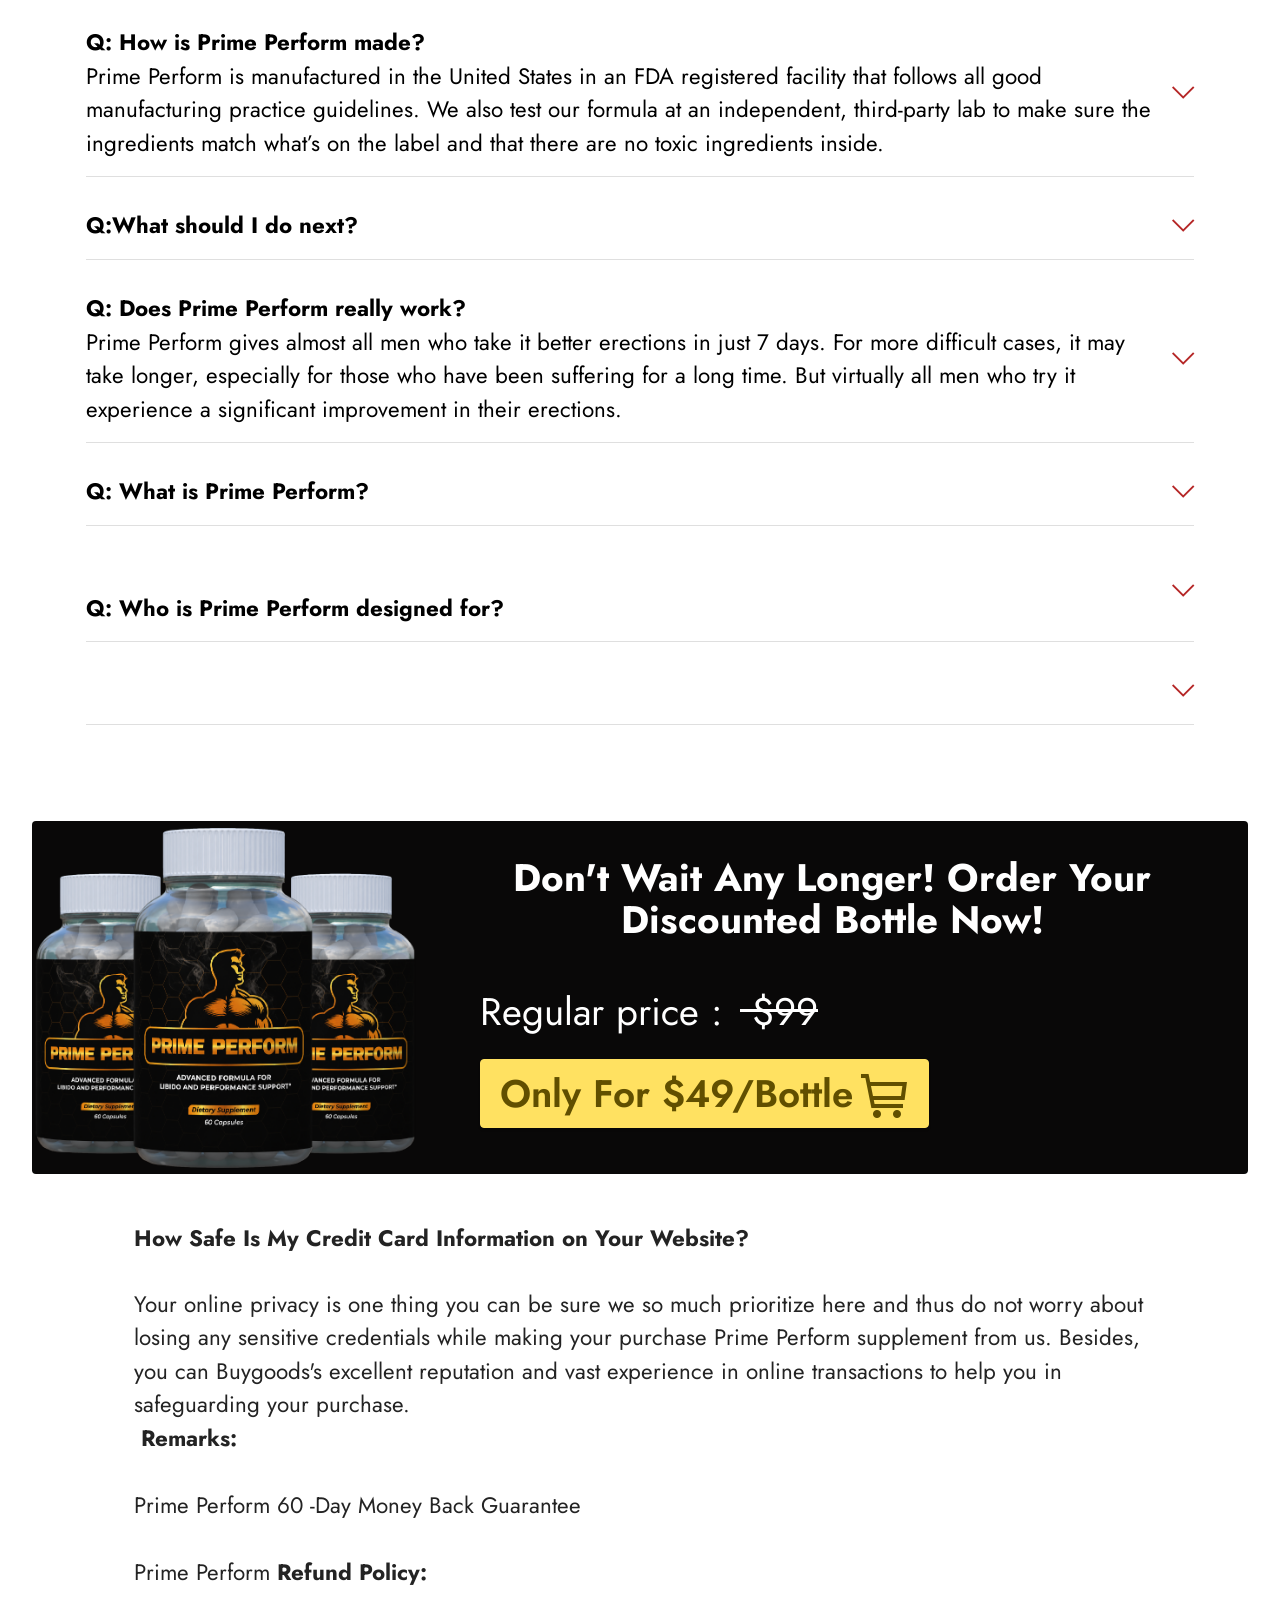
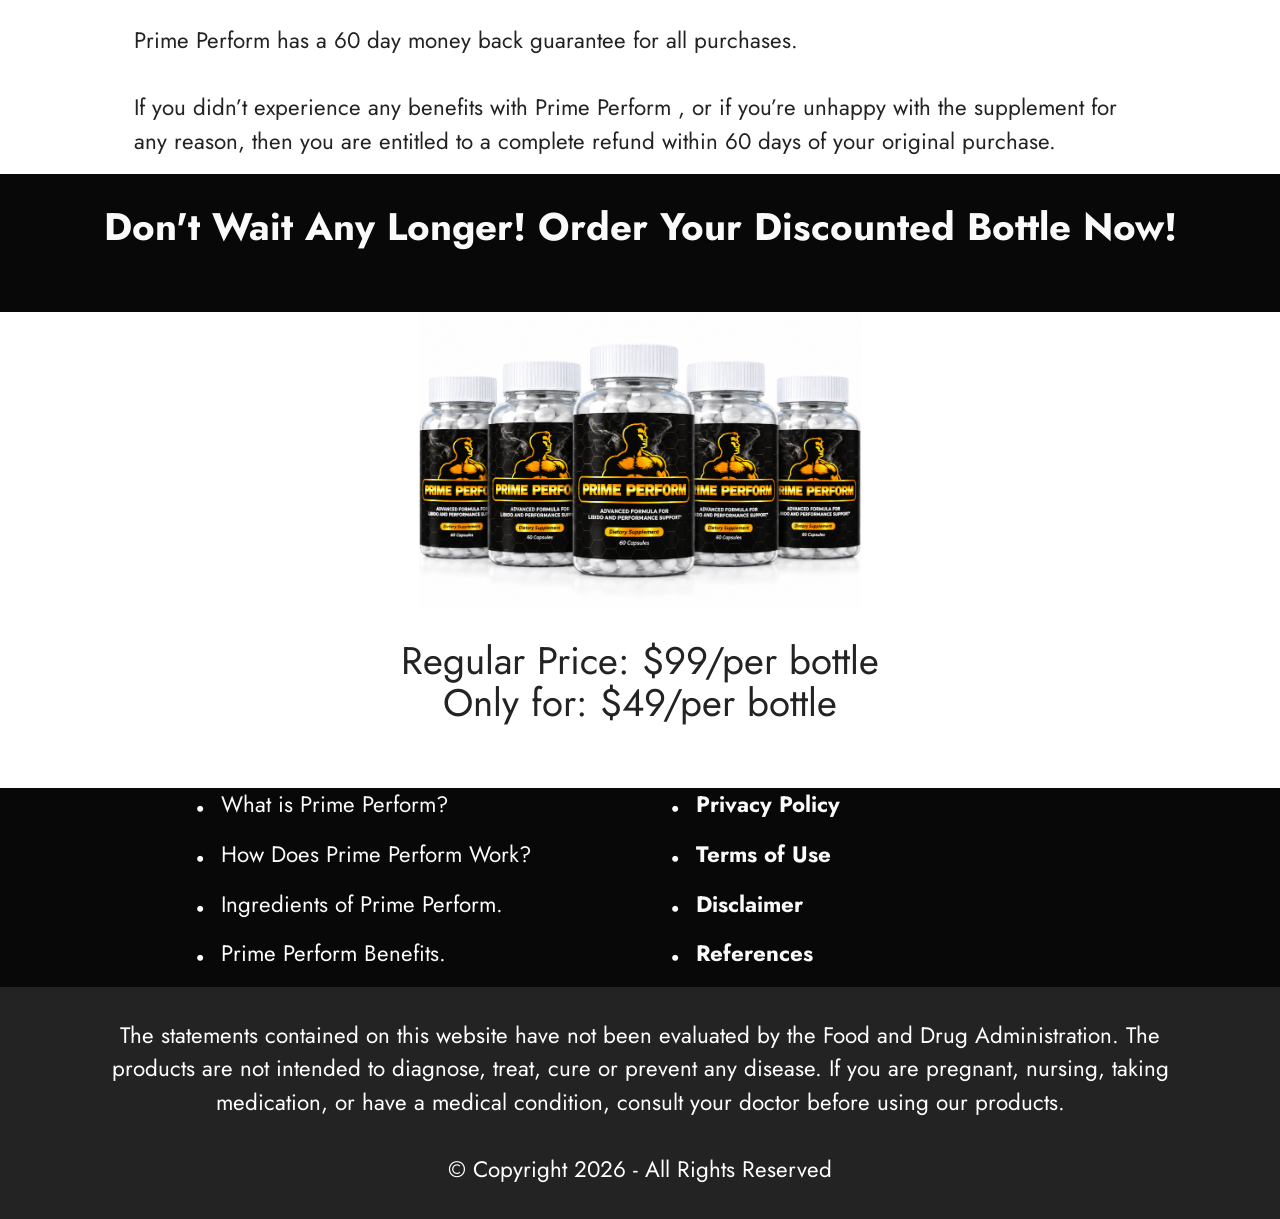
==== commit f218db2b: "Update Yandex verification in index.html Updated Yandex verification meta tag." ====
--- a/index.html
+++ b/index.html
@@ -27,7 +27,7 @@
   <noscript><link rel="stylesheet" href="https://fonts.googleapis.com/css?family=Jost:100,200,300,400,500,600,700,800,900,100i,200i,300i,400i,500i,600i,700i,800i,900i&display=swap"></noscript>
   <link rel="preload" as="style" href="assets/mobirise/css/mbr-additional.css?v=rqxPud"><link rel="stylesheet" href="assets/mobirise/css/mbr-additional.css?v=rqxPud" type="text/css">
 
-Verification: 2ae6a243f2a28a47
+<meta name="yandex-verification" content="2ae6a243f2a28a47" />
 	
   <meta name="keywords" content="Prime Perform, Prime Perform, Prime Perform supplement, Prime Perform pills">
  <meta name="author" content="Prime Perform">
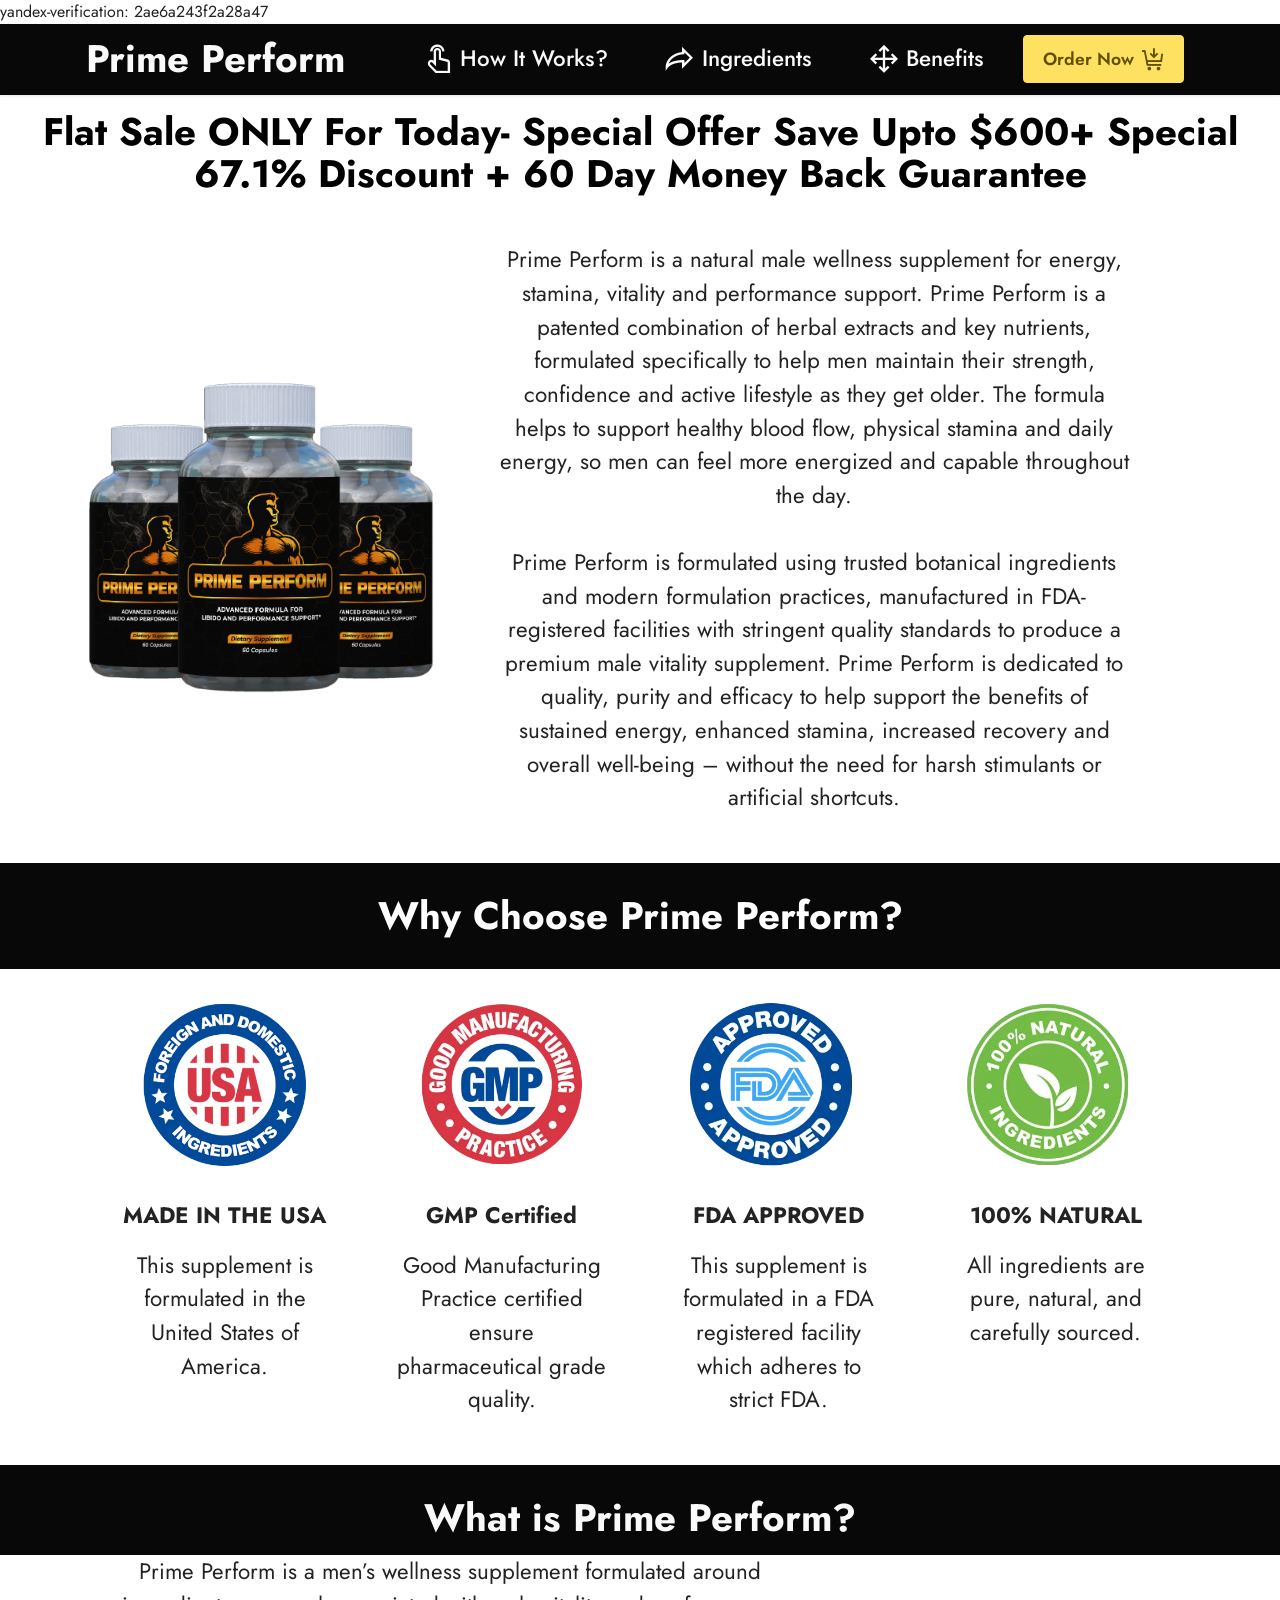
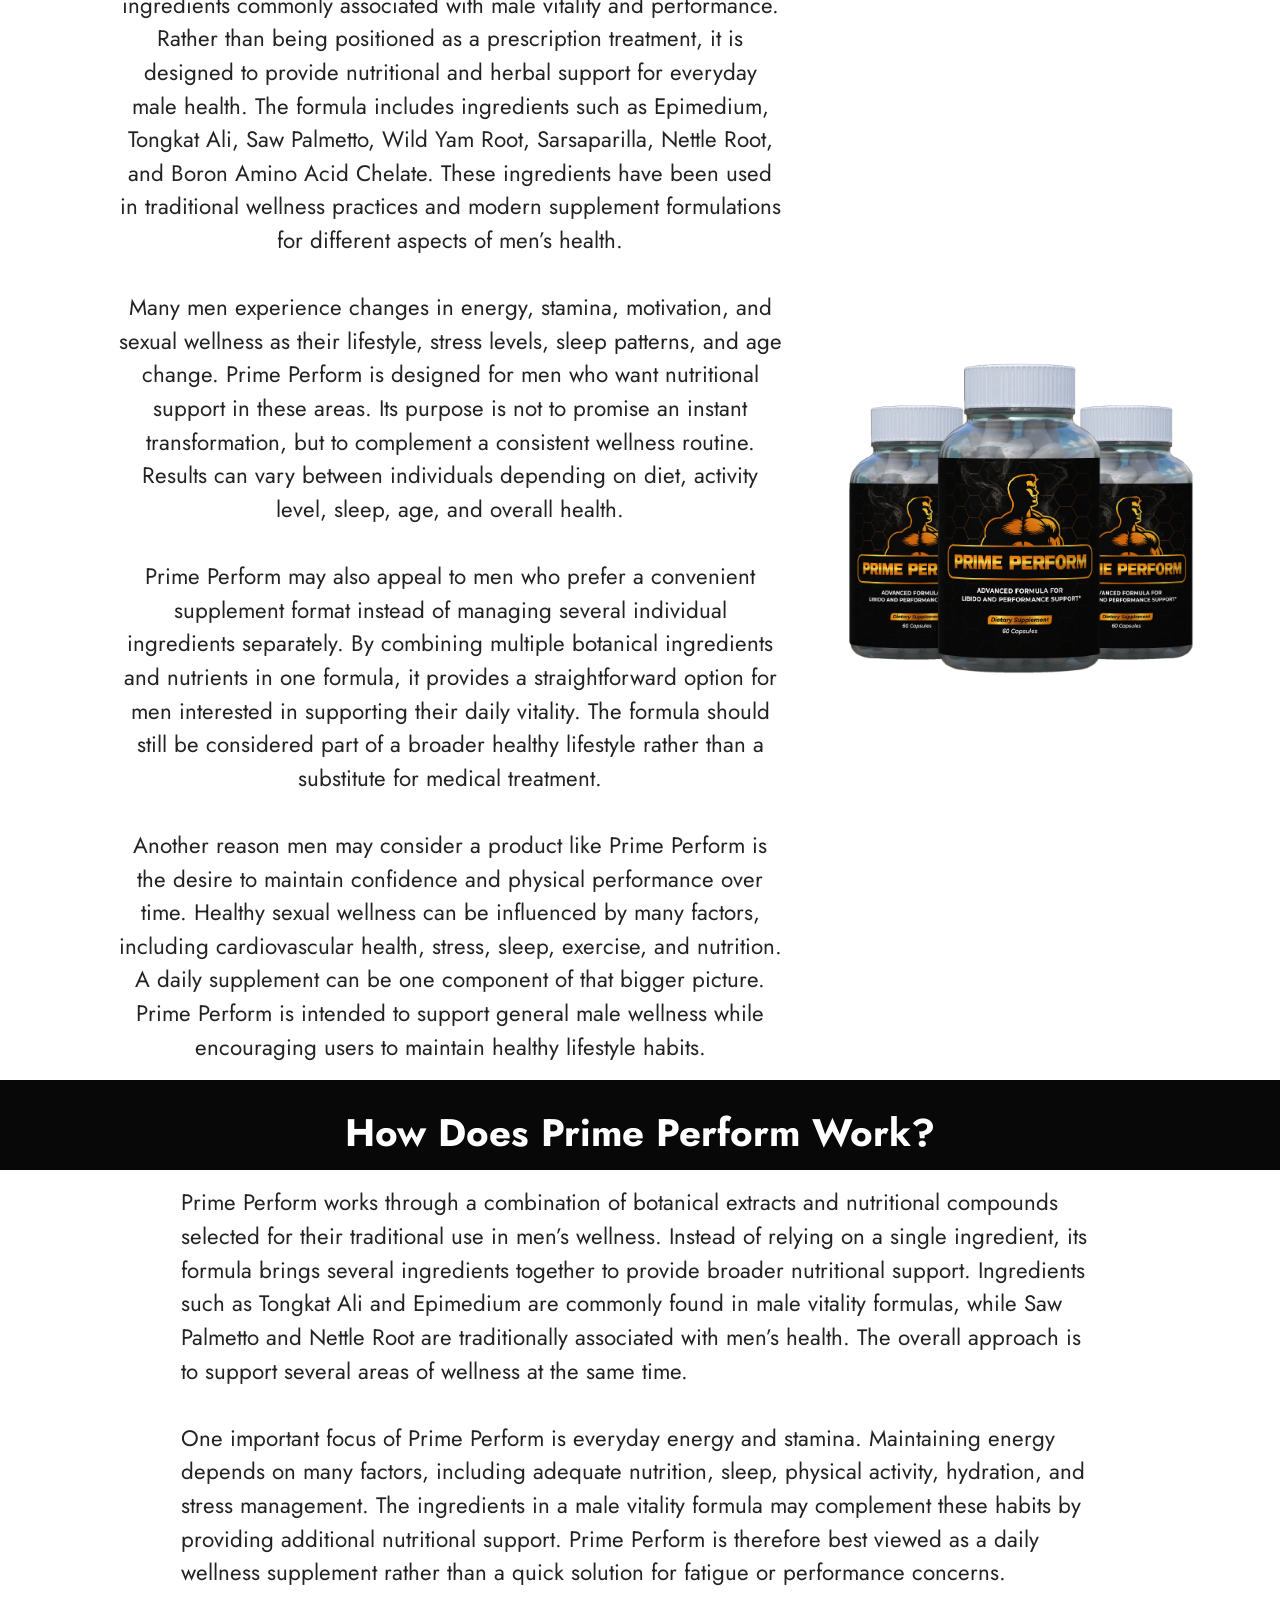
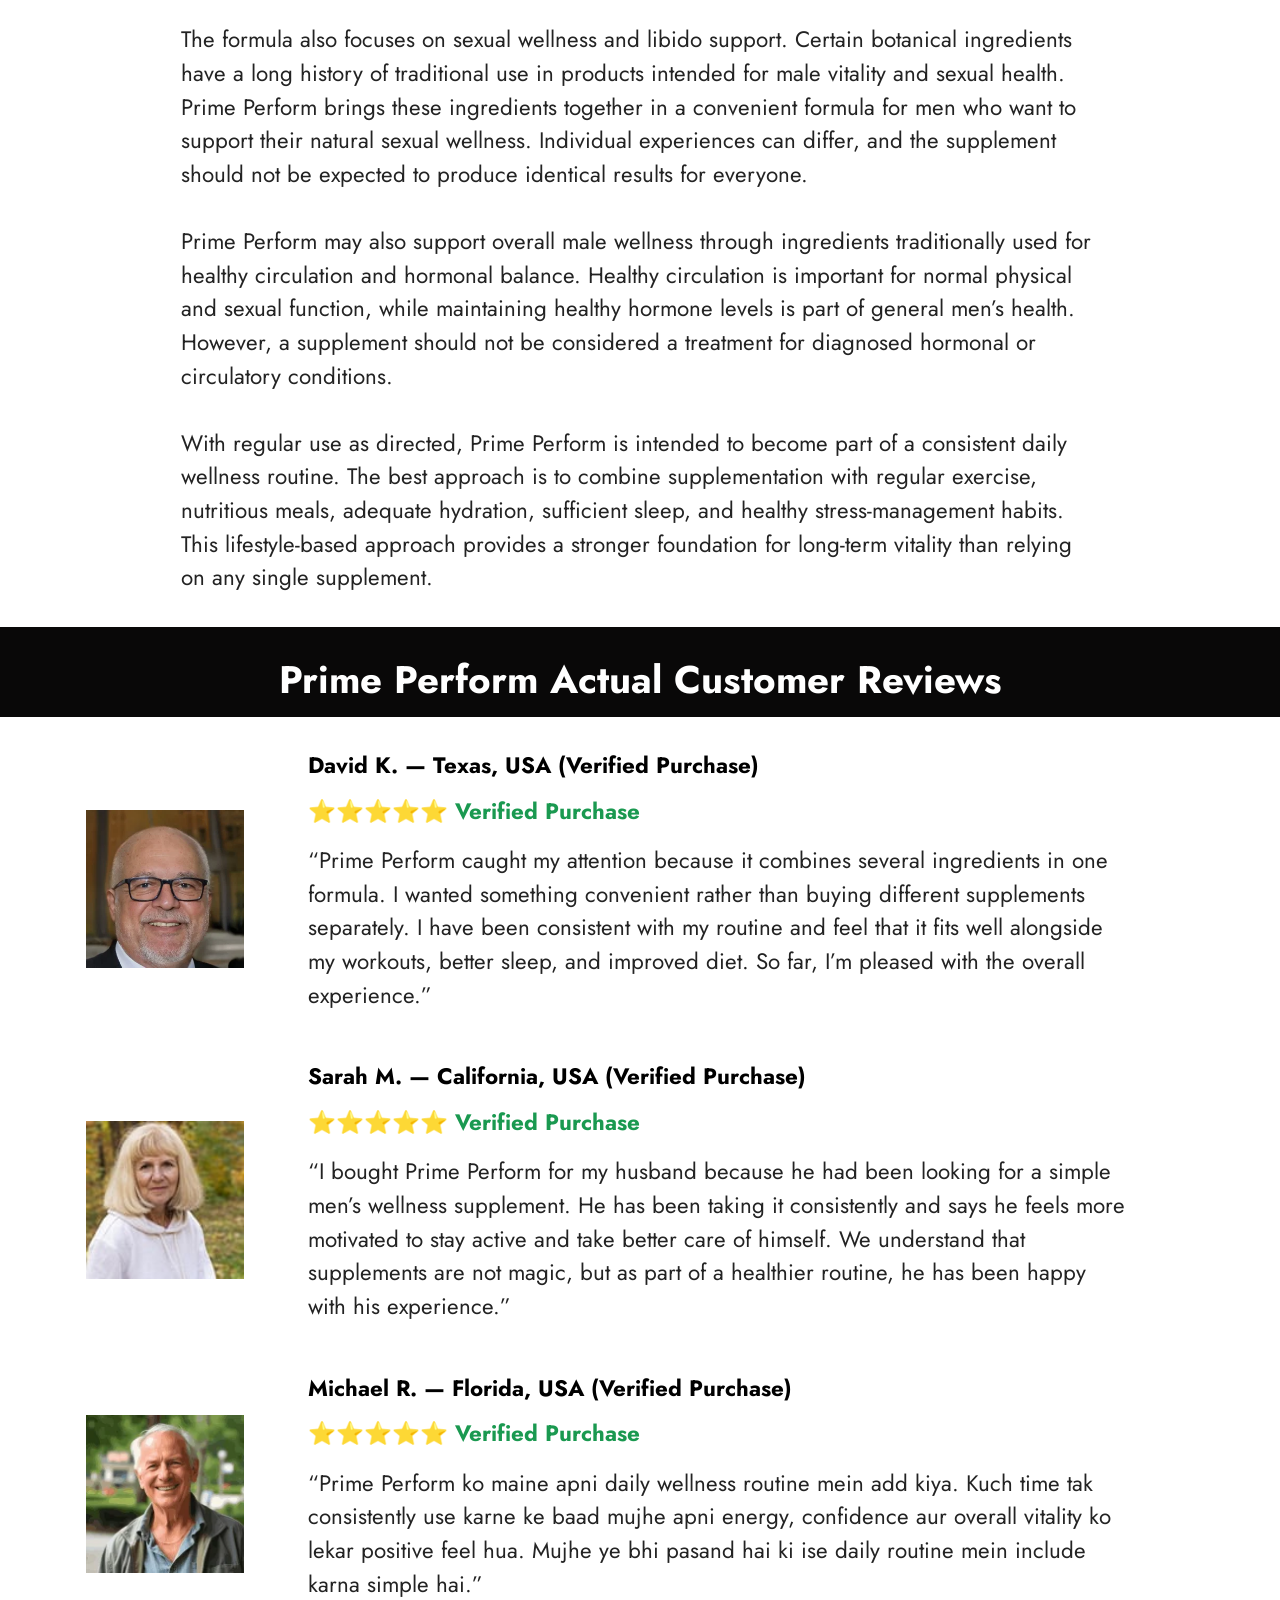
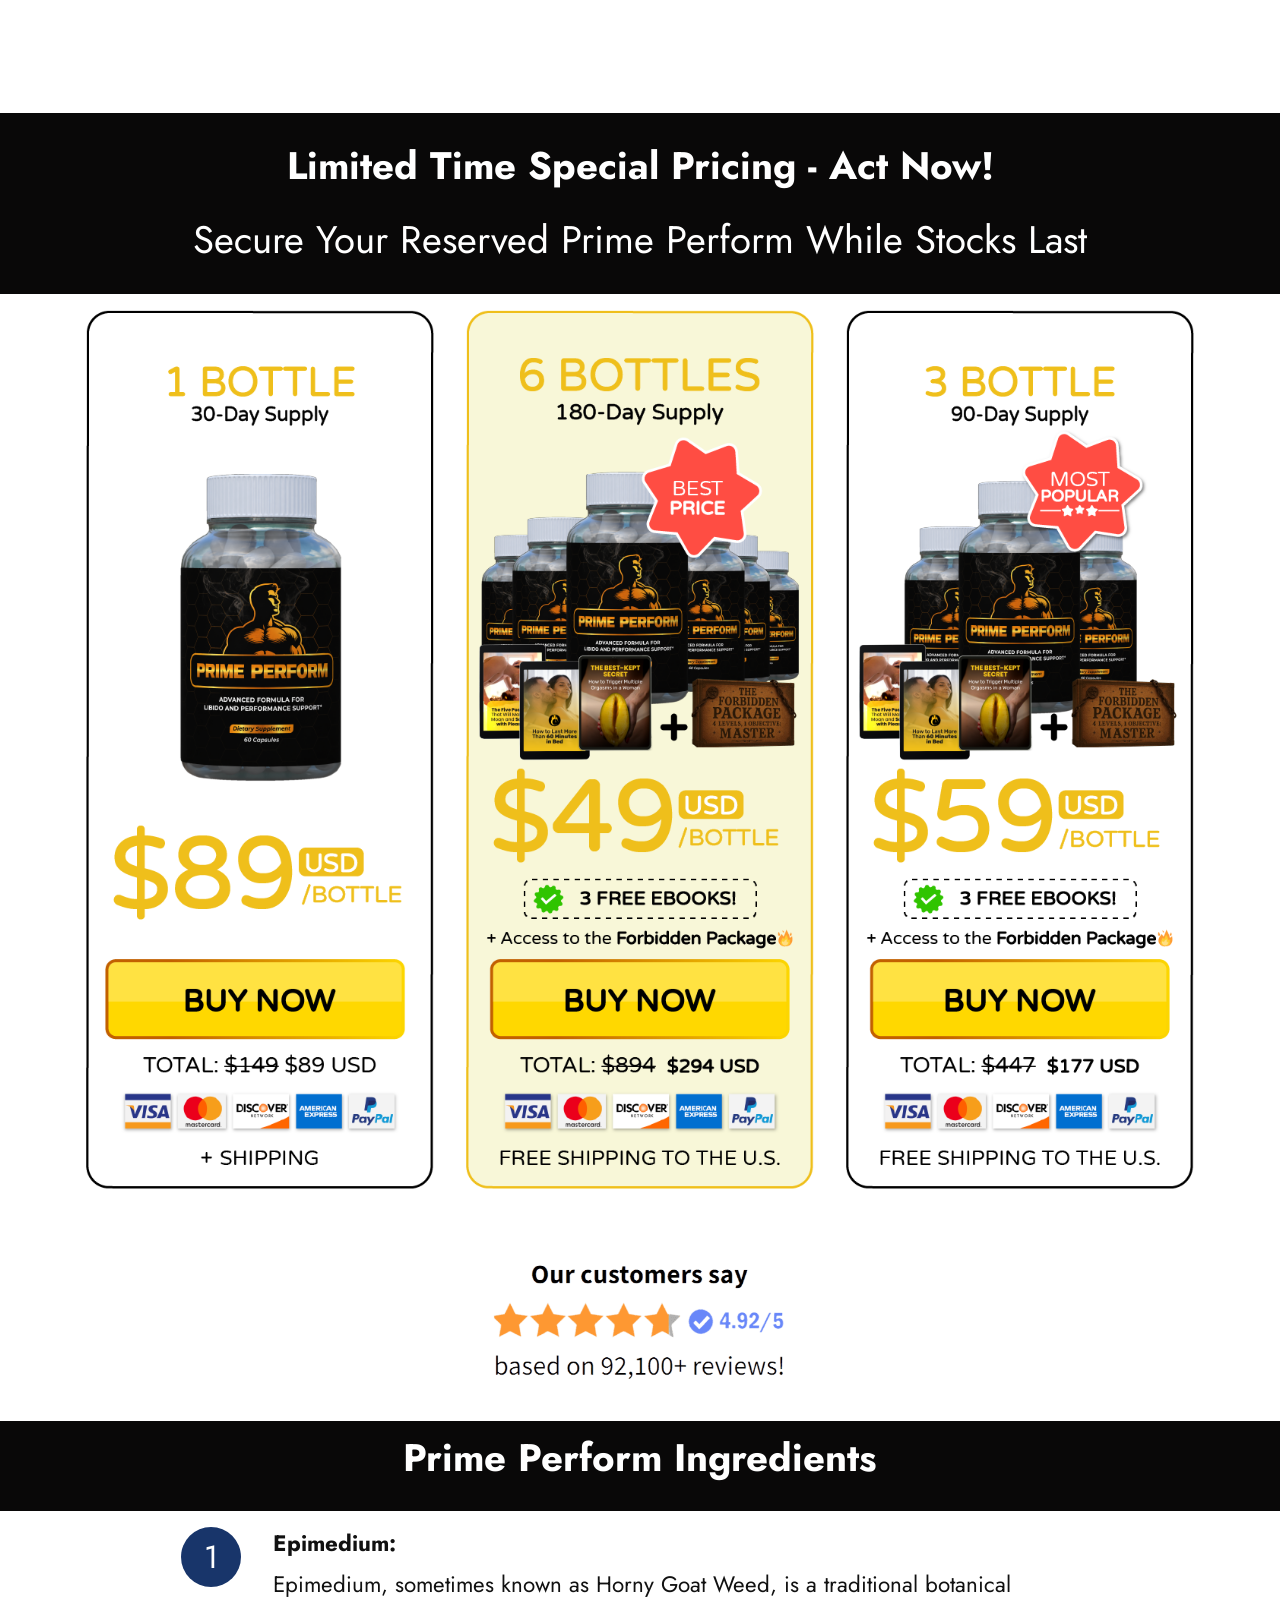
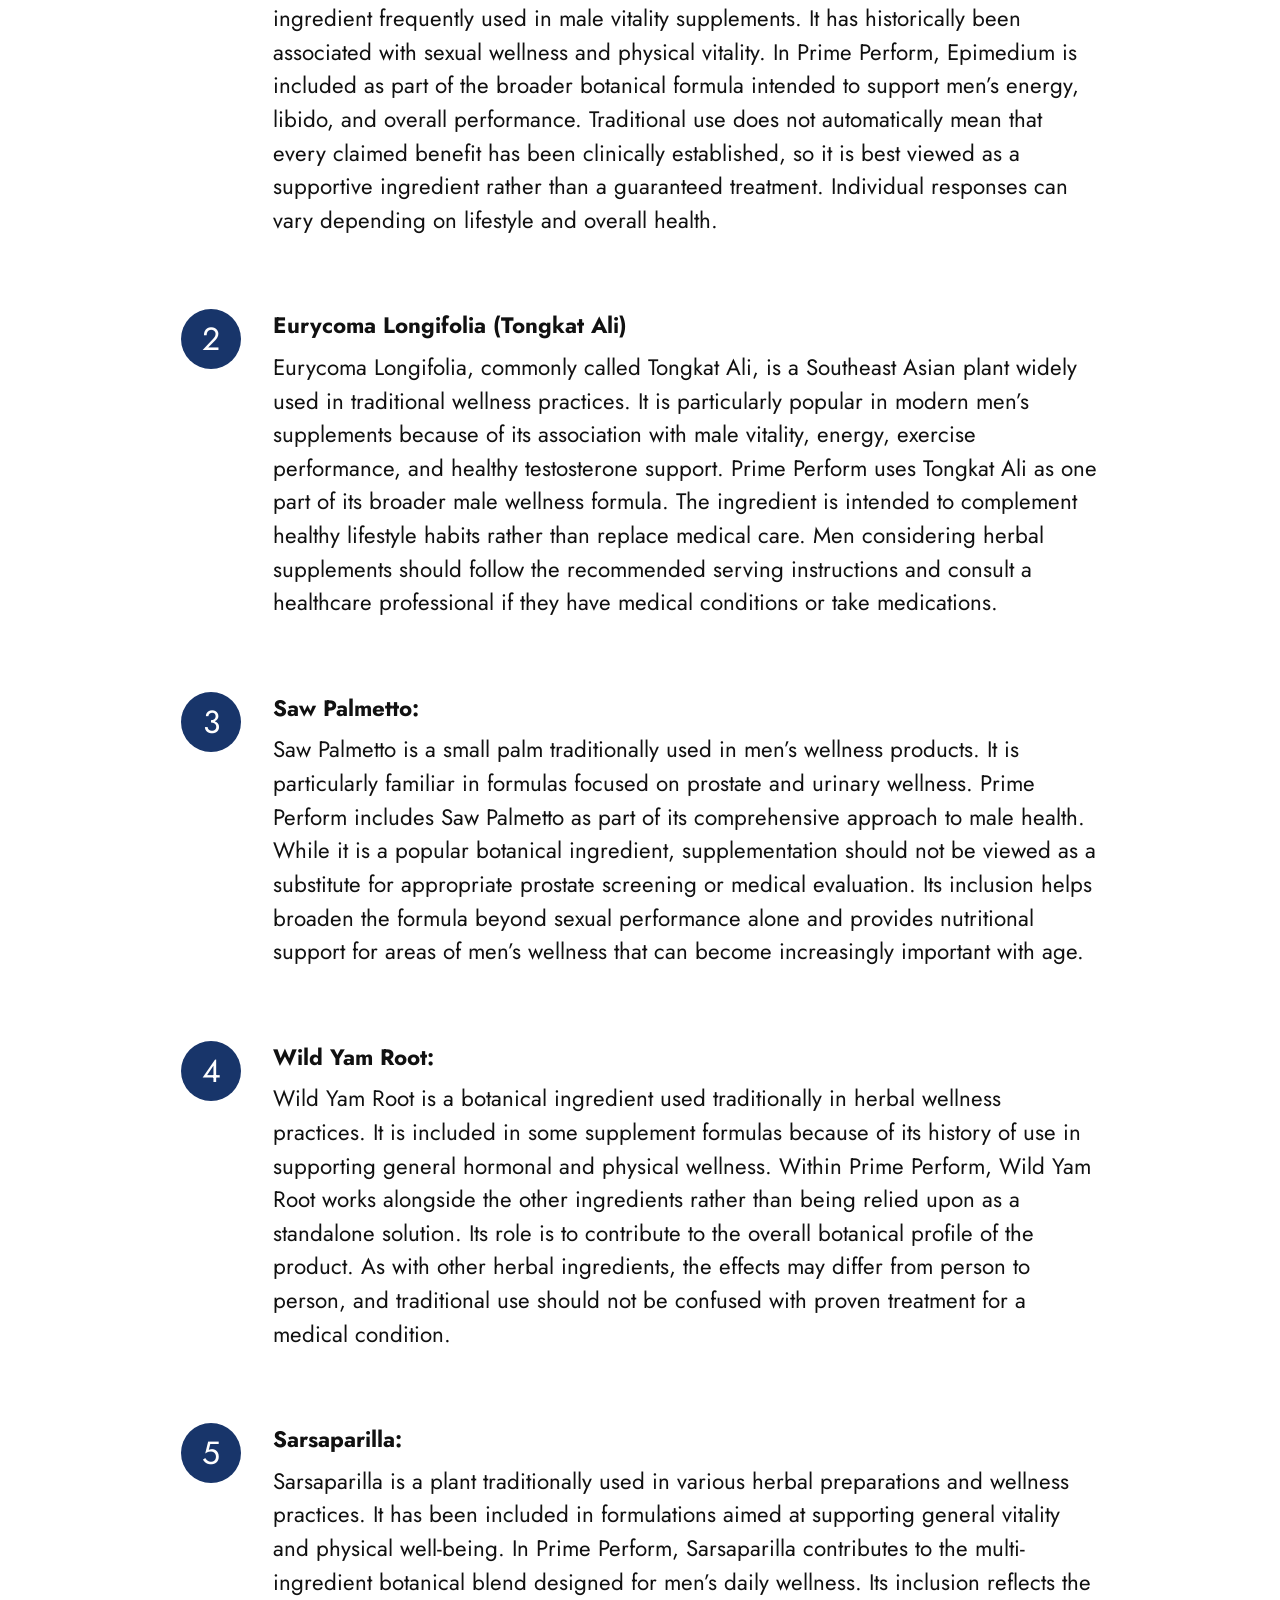
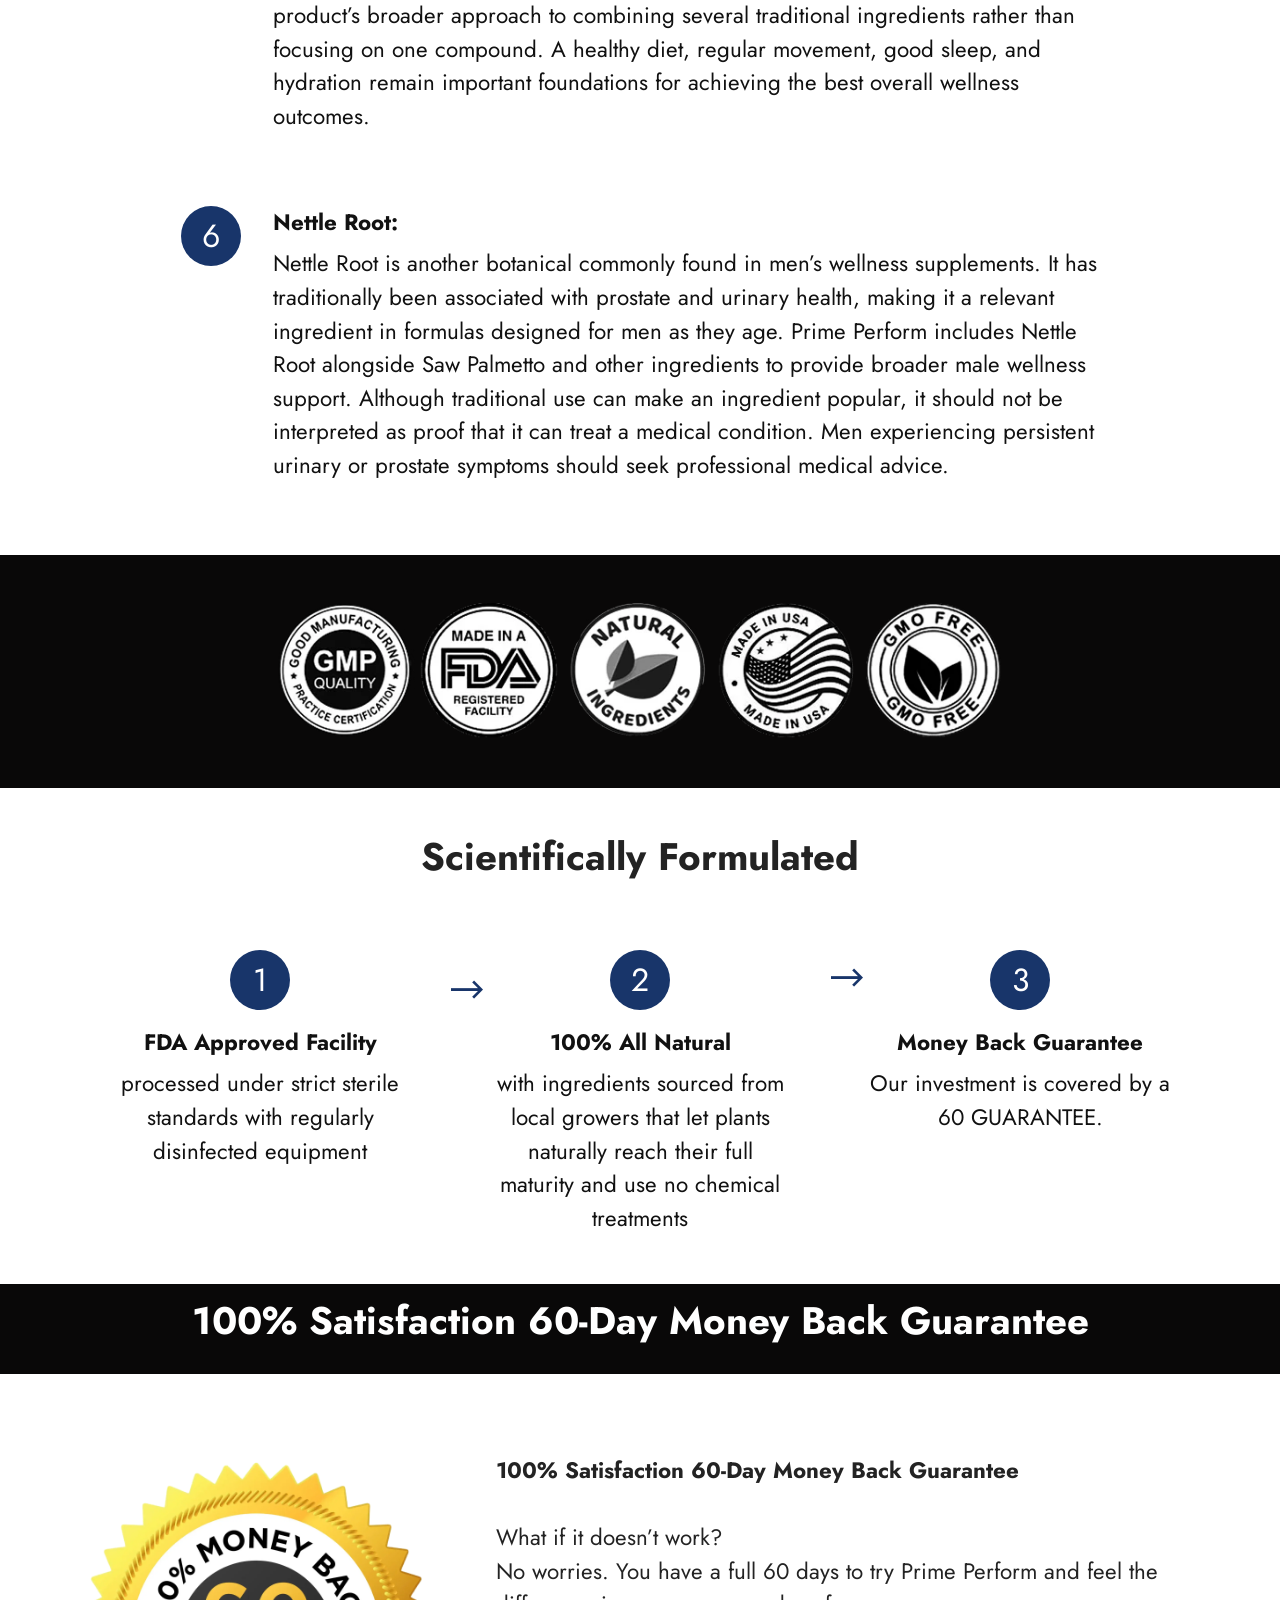
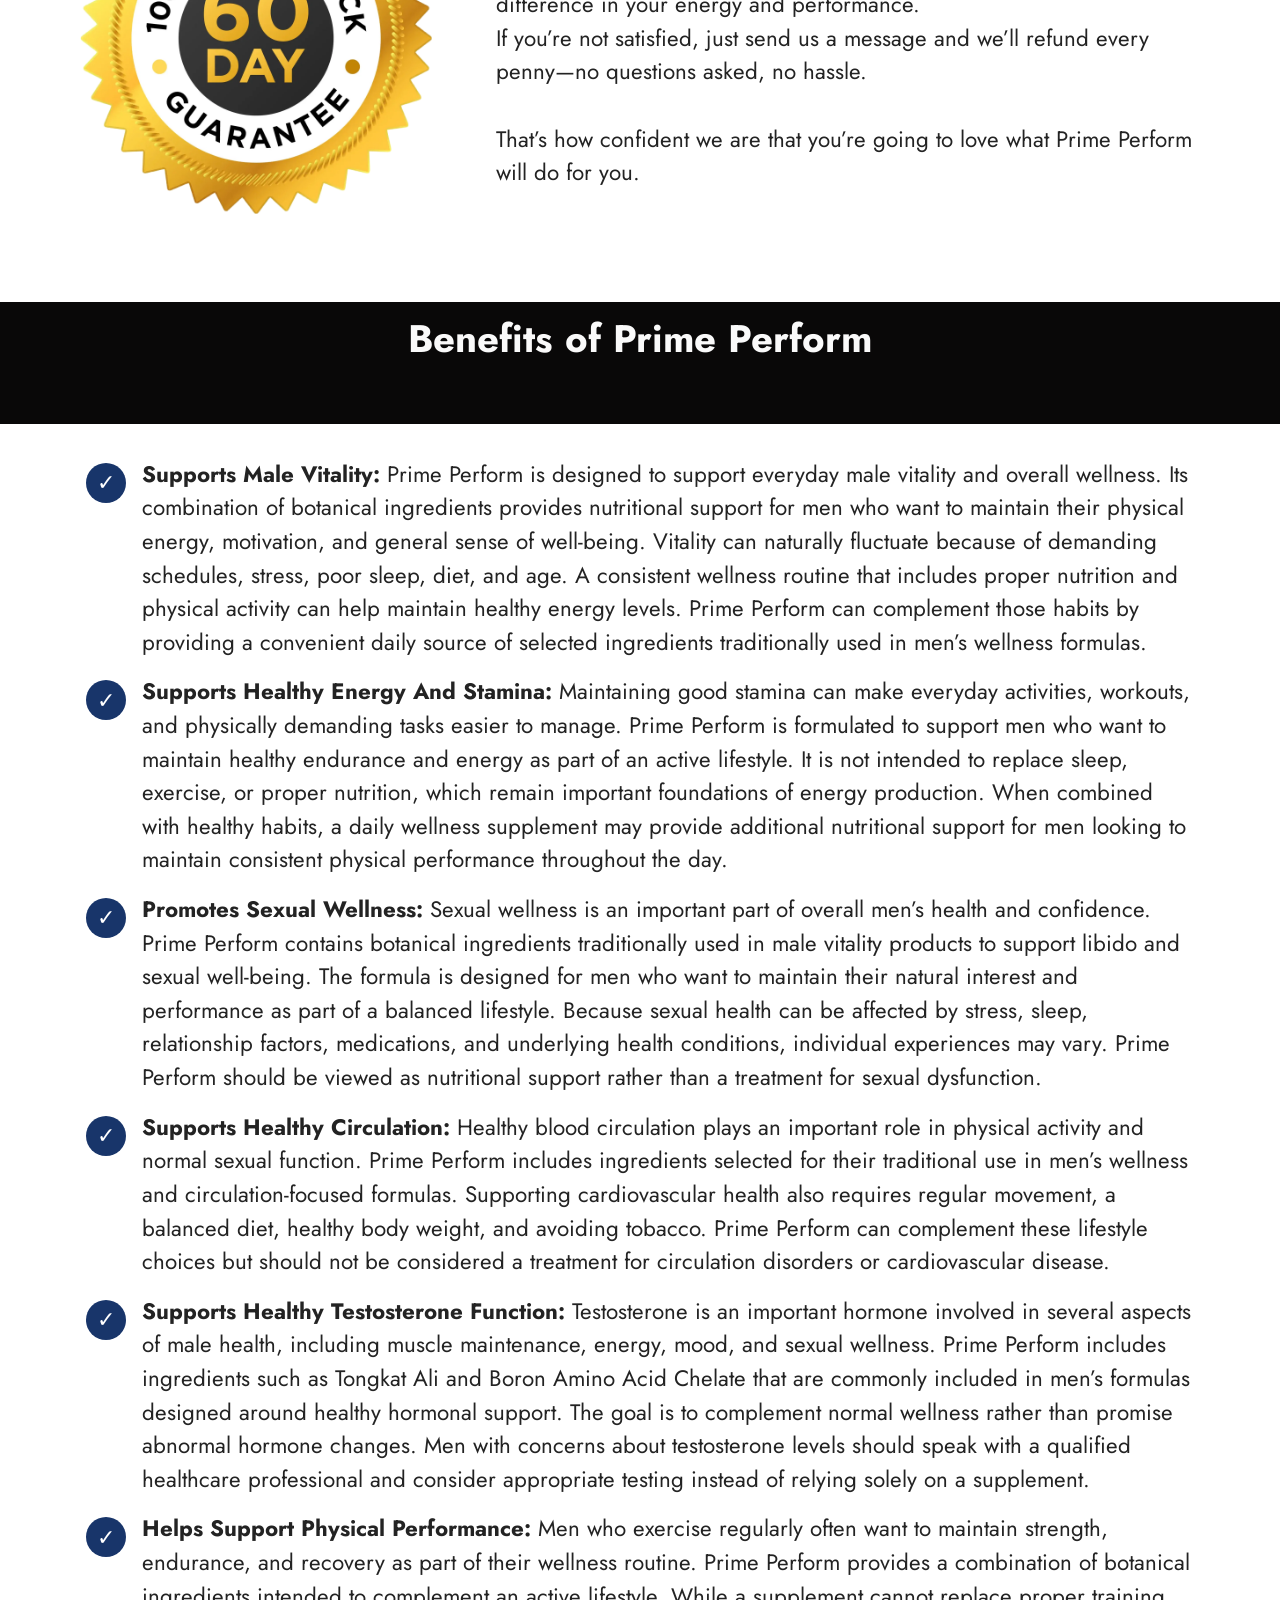
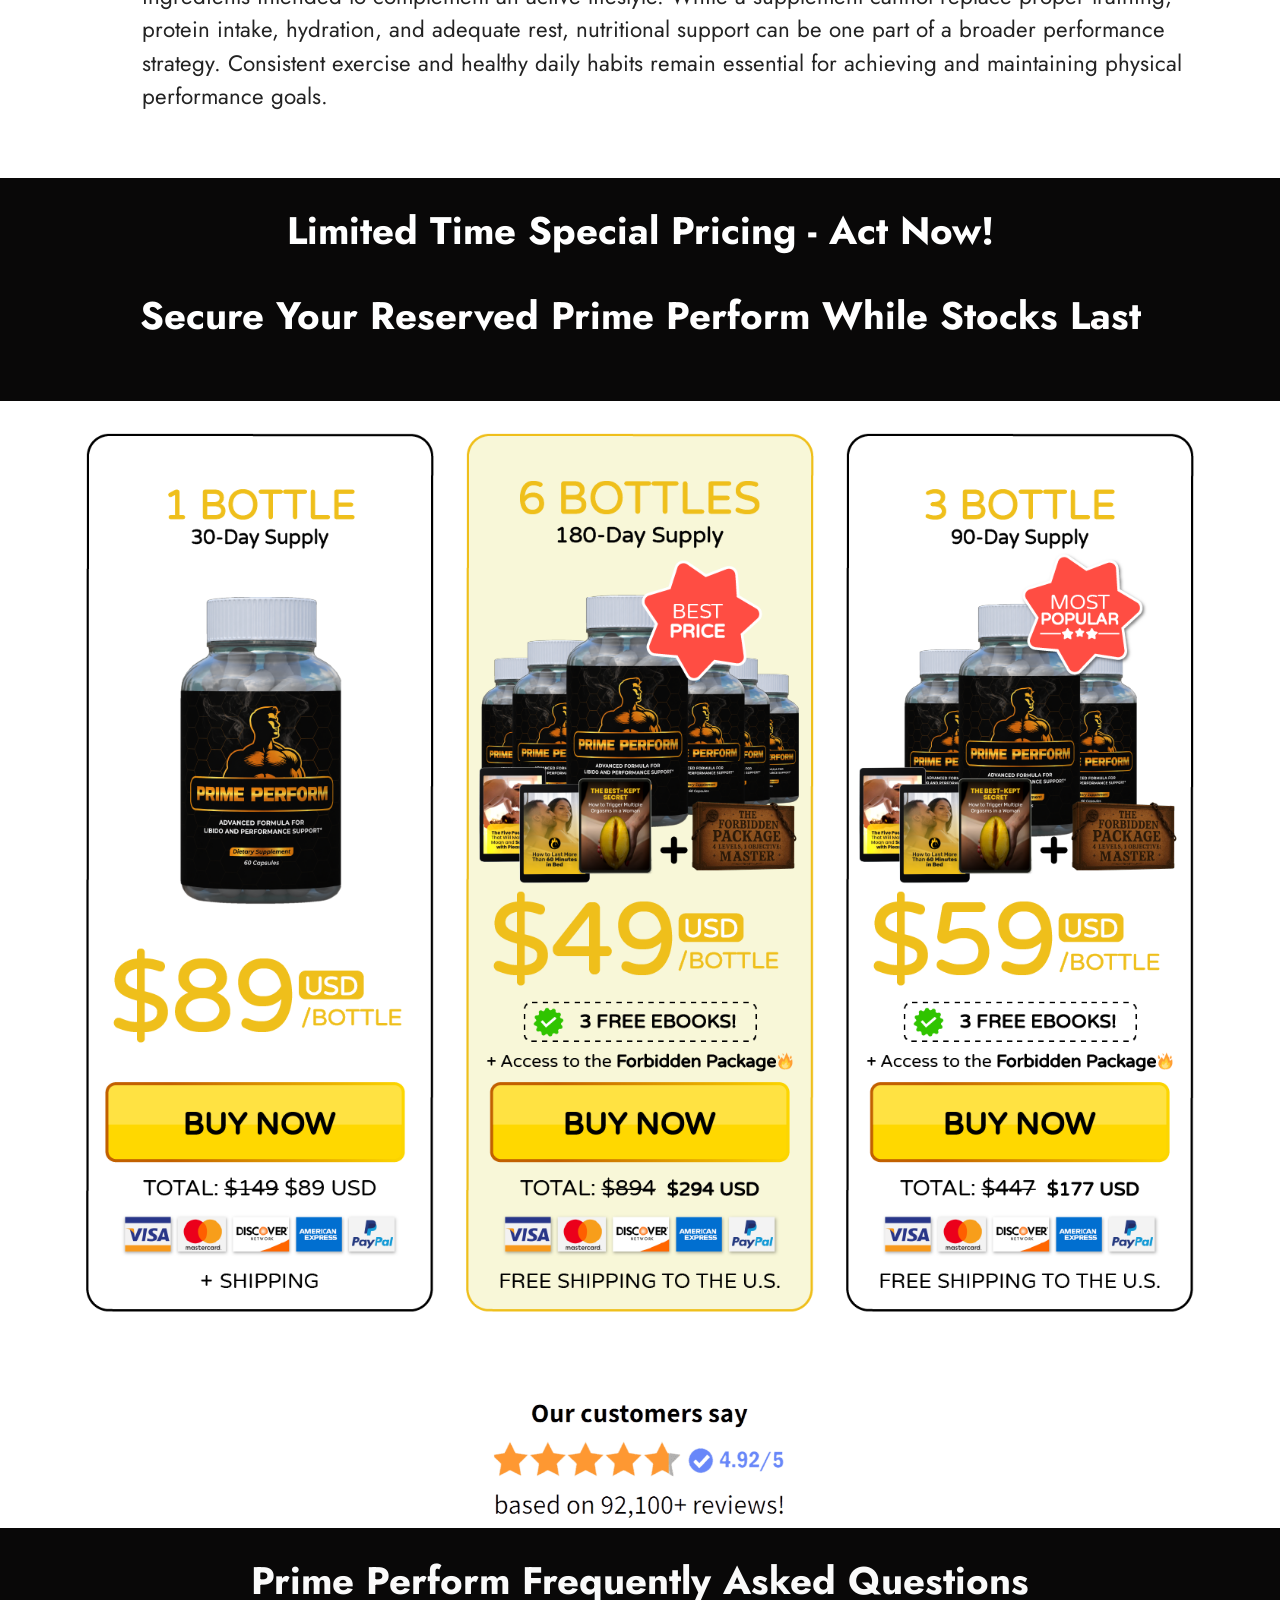
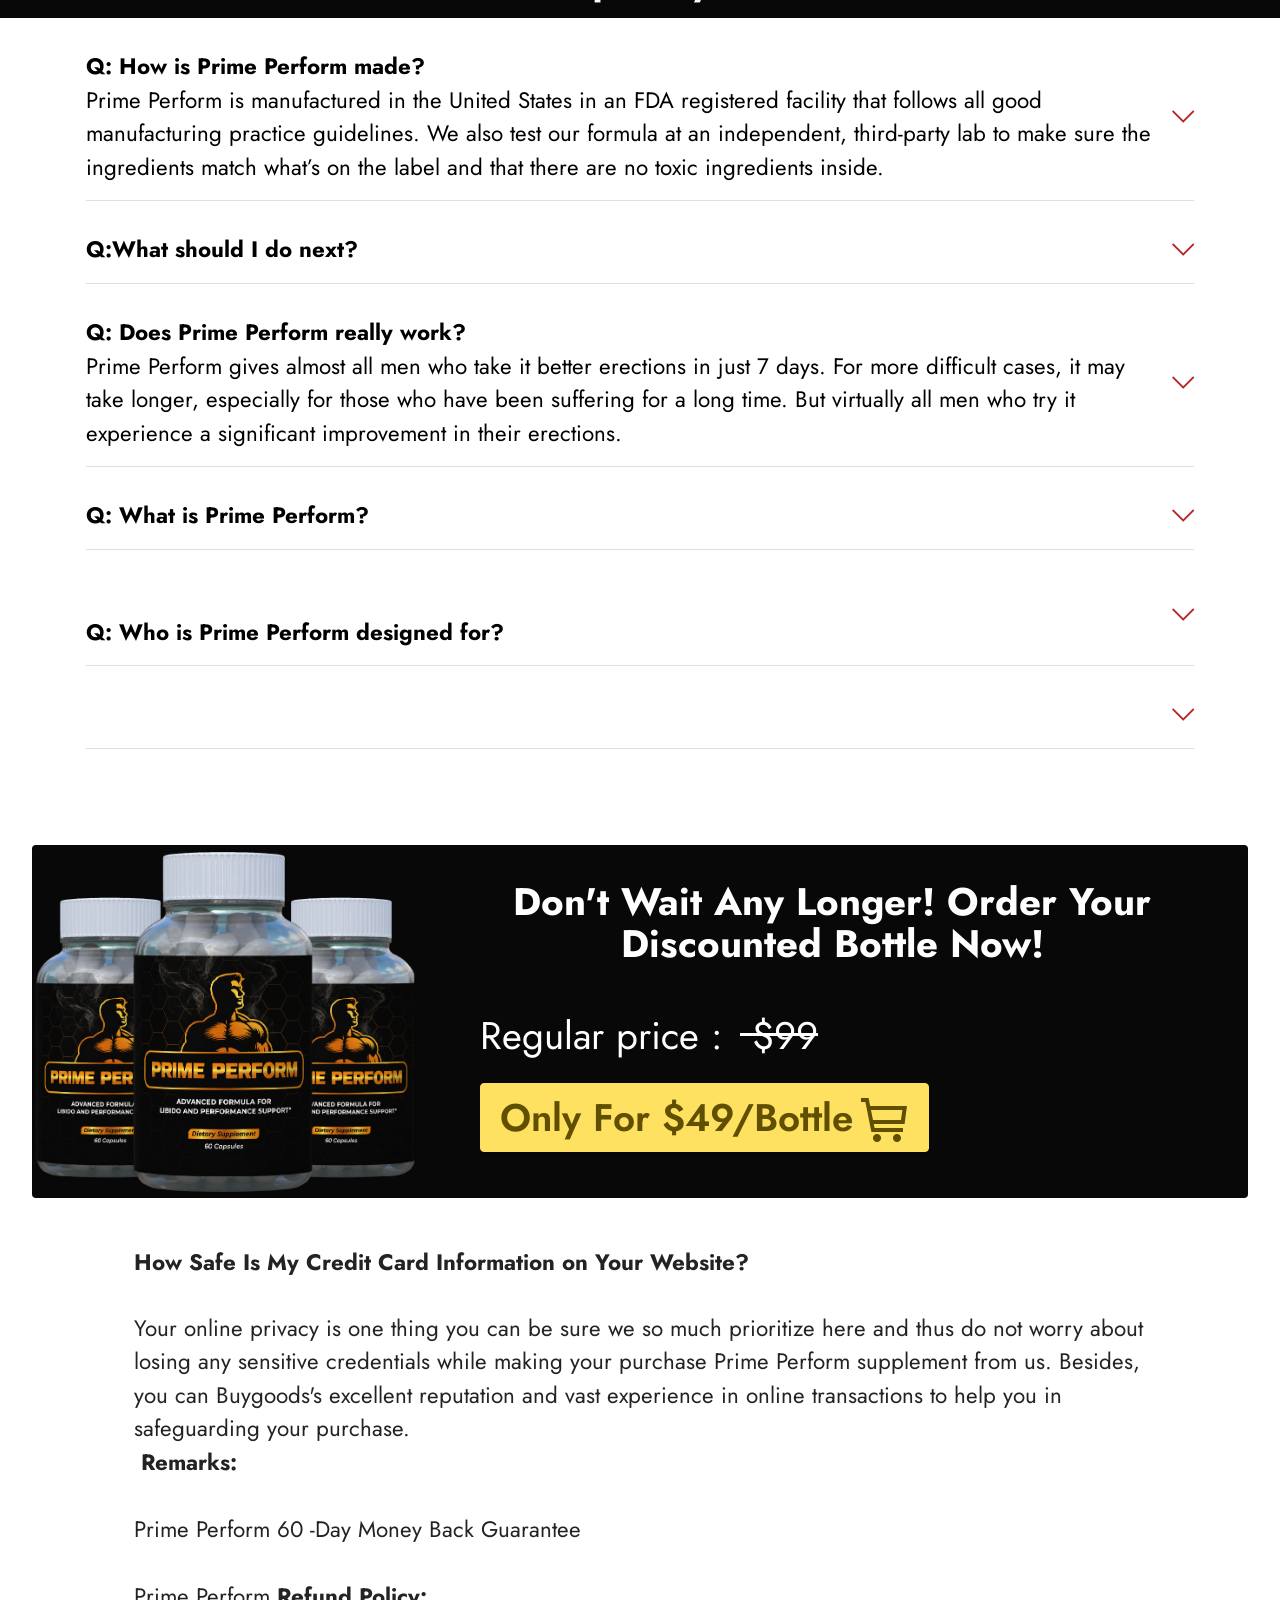
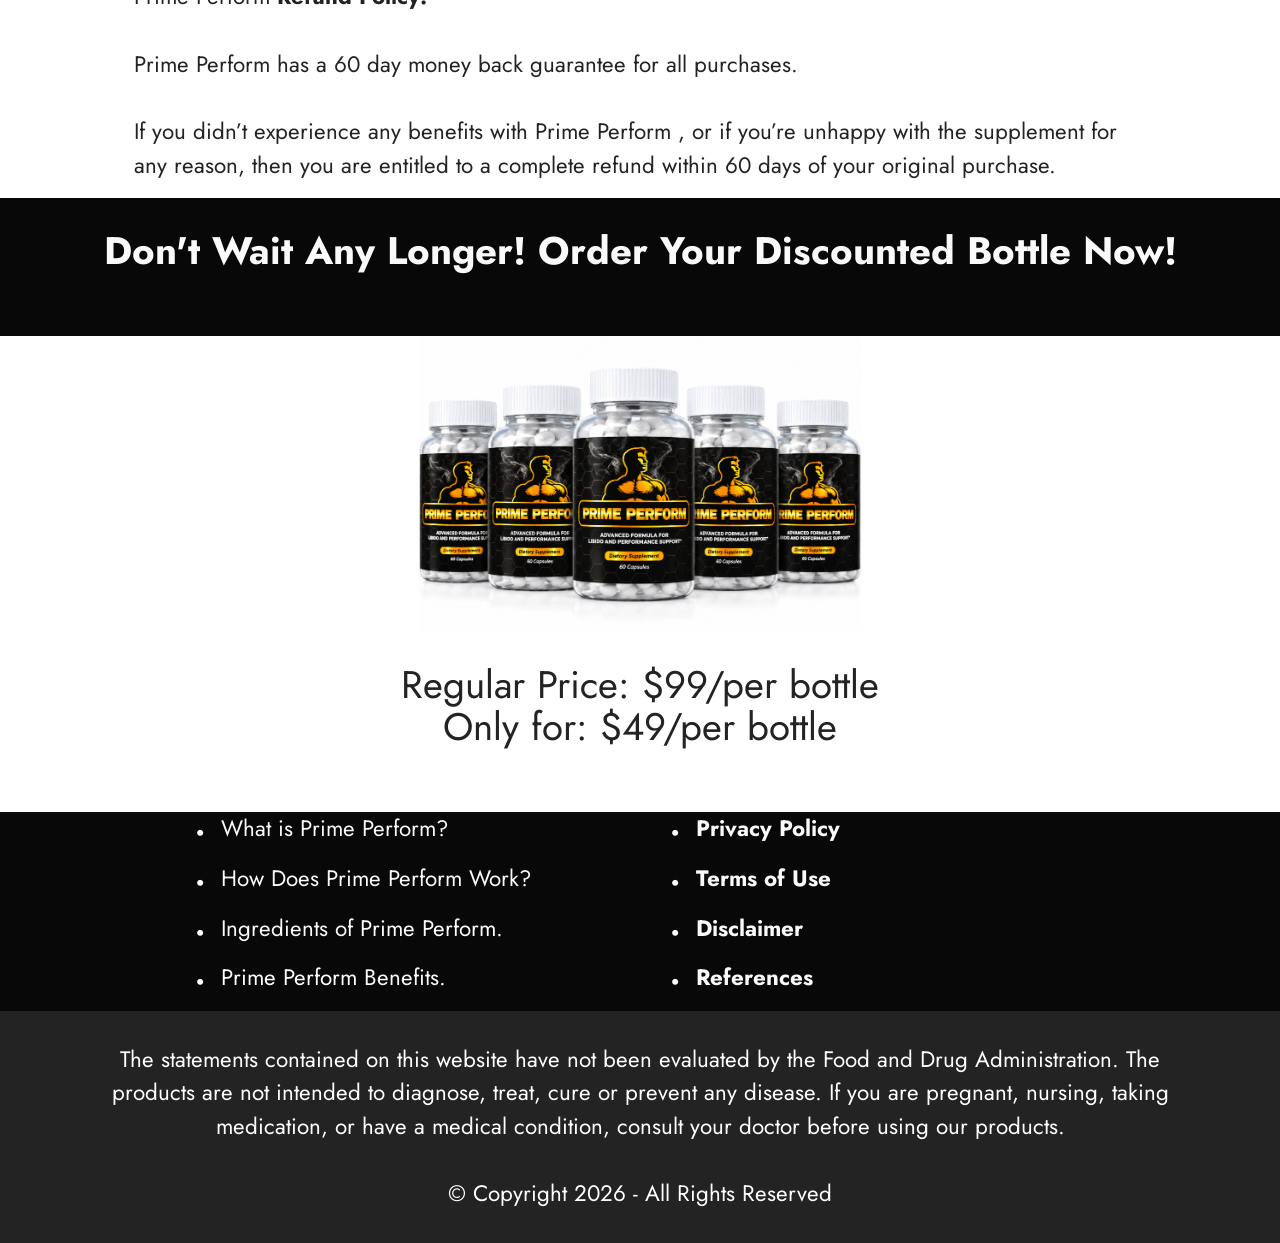
==== commit 850b6d0e: "Add Yandex verification meta tag Added Yandex verification meta tag for site verification." ====
--- a/index.html
+++ b/index.html
@@ -27,7 +27,8 @@
   <noscript><link rel="stylesheet" href="https://fonts.googleapis.com/css?family=Jost:100,200,300,400,500,600,700,800,900,100i,200i,300i,400i,500i,600i,700i,800i,900i&display=swap"></noscript>
   <link rel="preload" as="style" href="assets/mobirise/css/mbr-additional.css?v=rqxPud"><link rel="stylesheet" href="assets/mobirise/css/mbr-additional.css?v=rqxPud" type="text/css">
 
-<meta name="yandex-verification" content="2ae6a243f2a28a47" />
+yandex-verification: 2ae6a243f2a28a47
+
 	
   <meta name="keywords" content="Prime Perform, Prime Perform, Prime Perform supplement, Prime Perform pills">
  <meta name="author" content="Prime Perform">
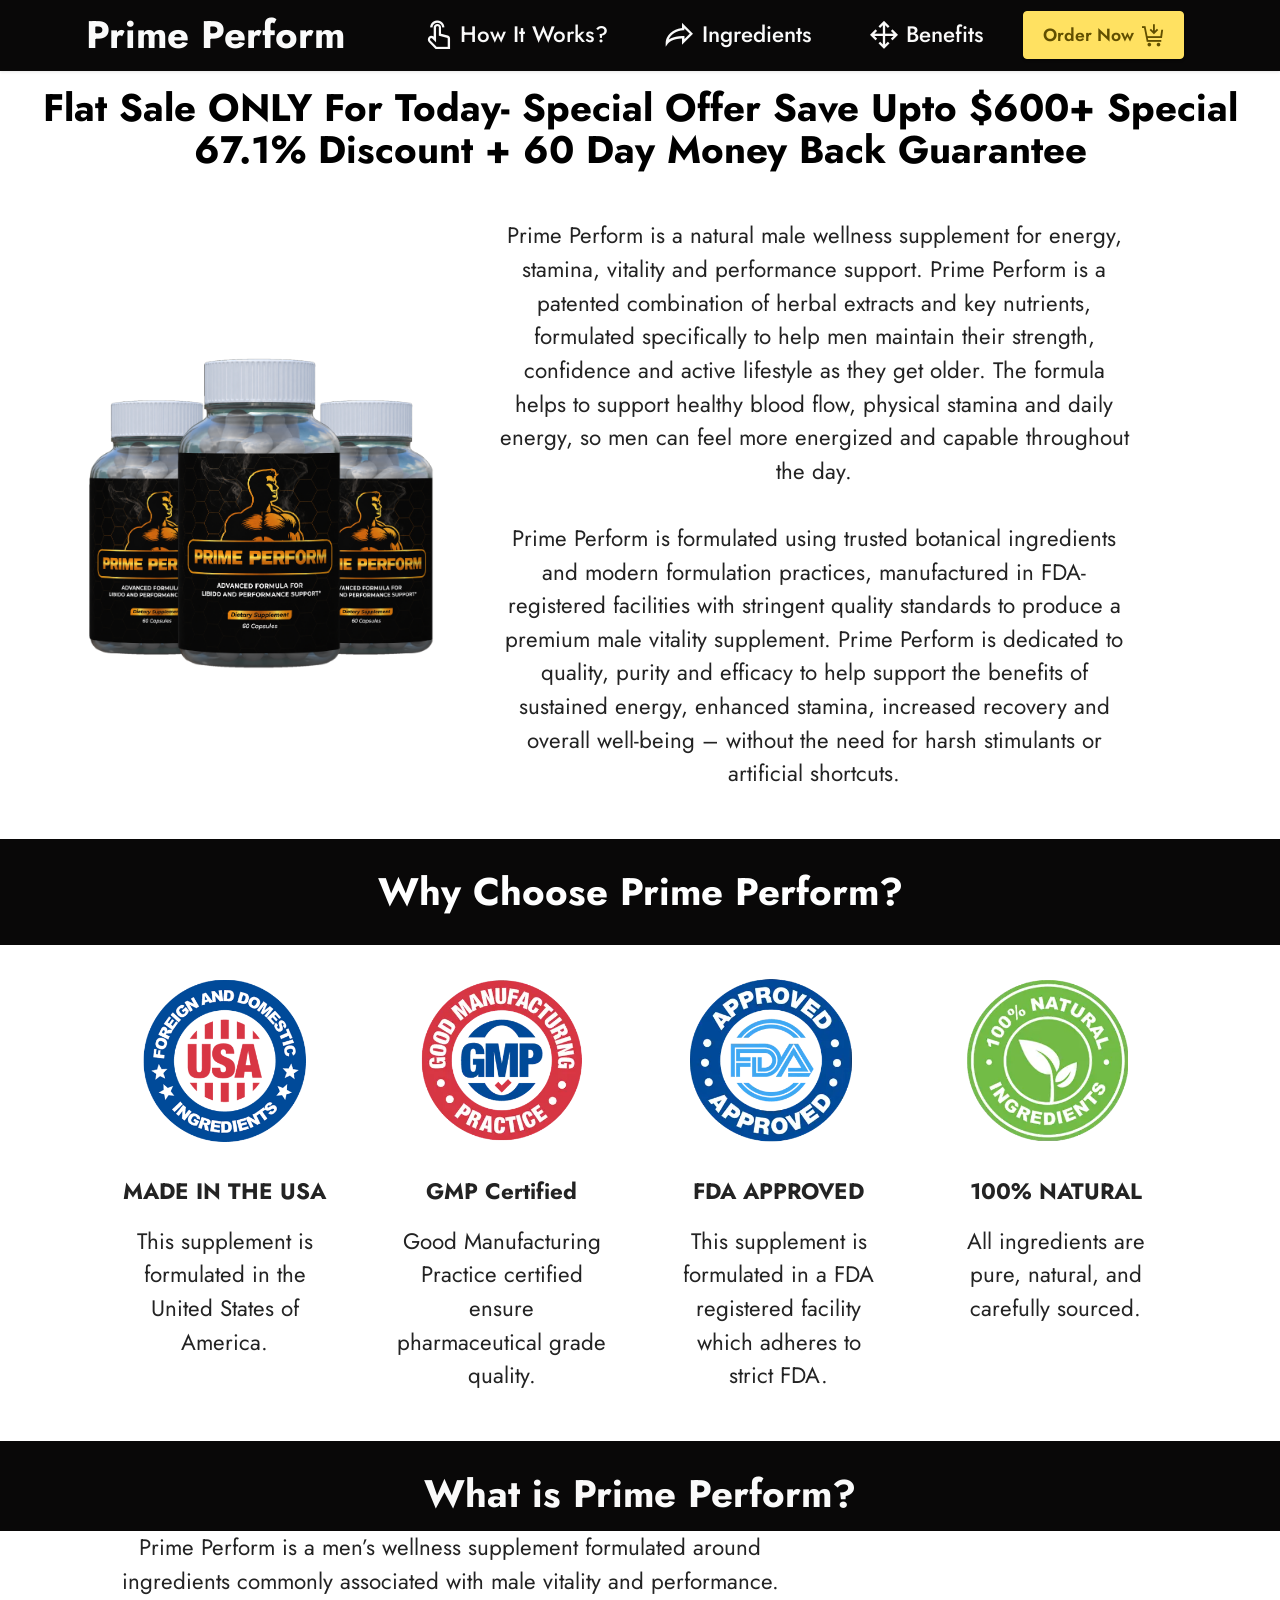
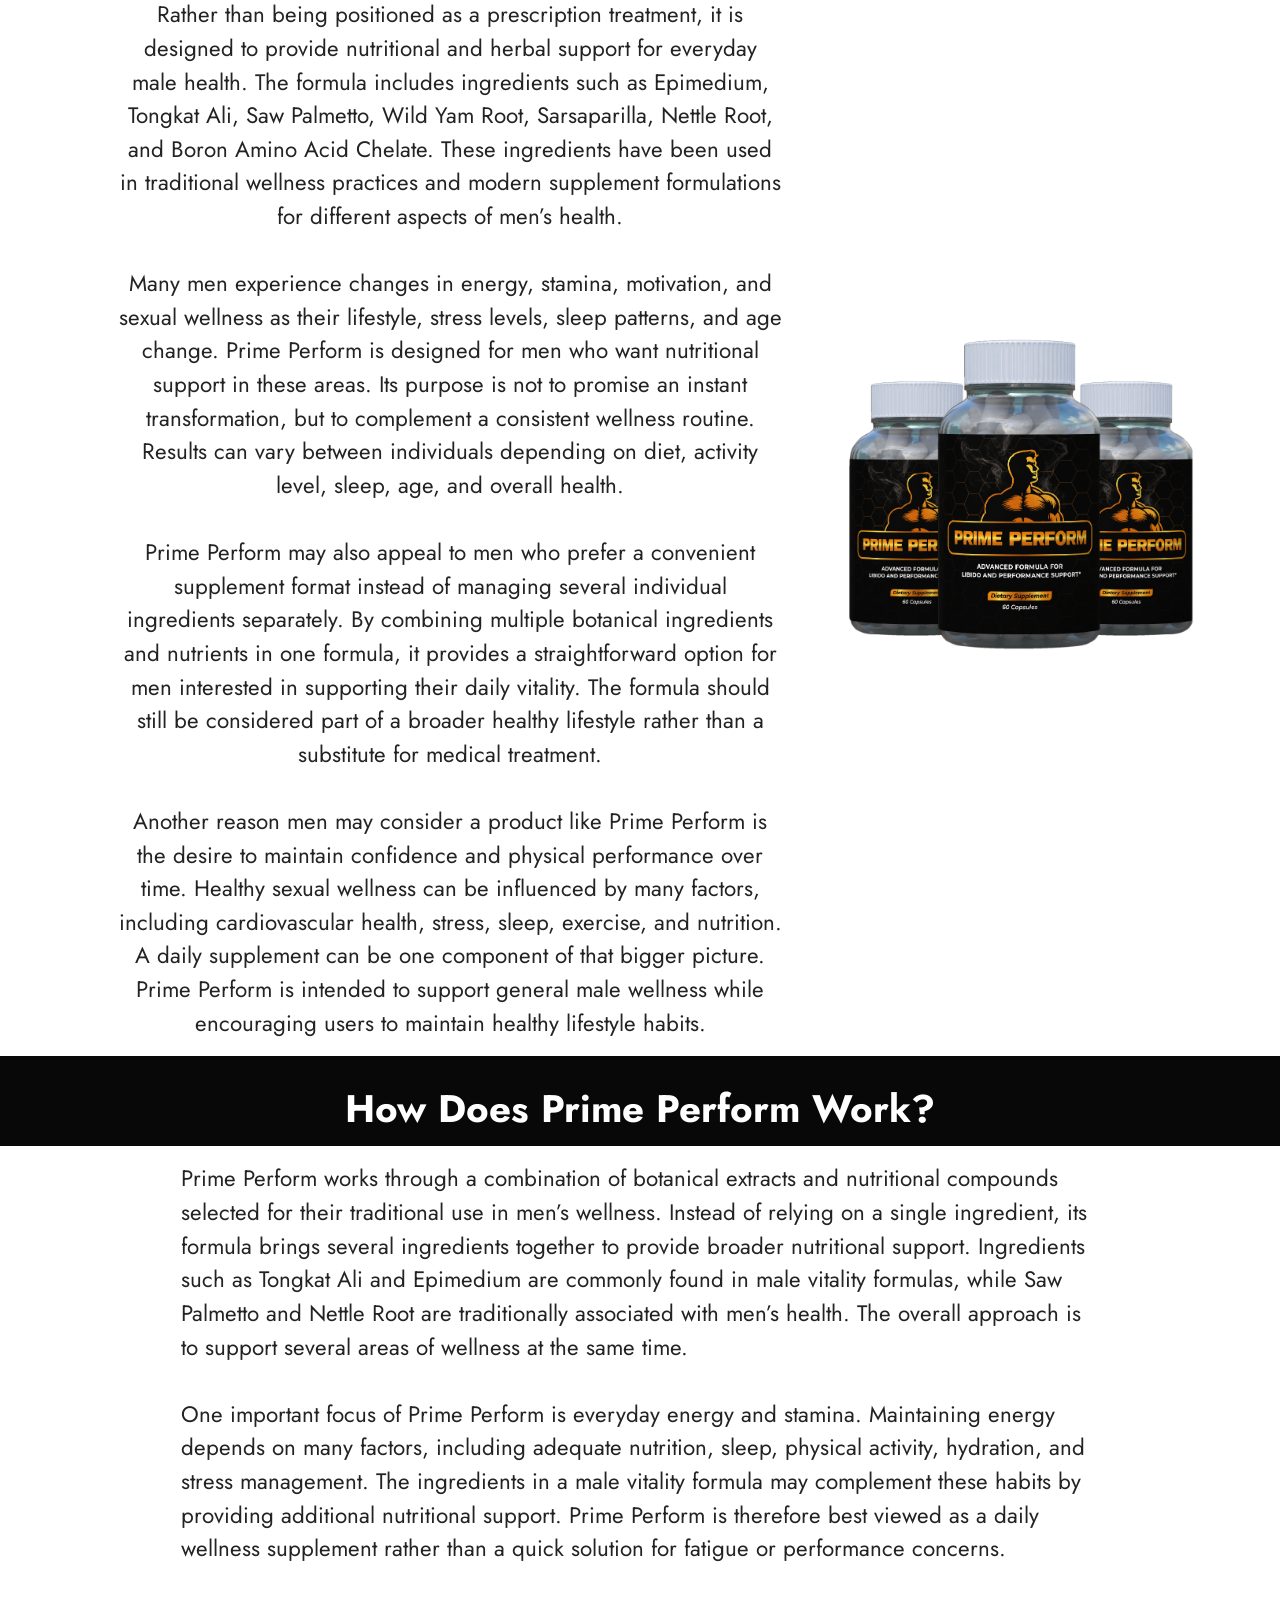
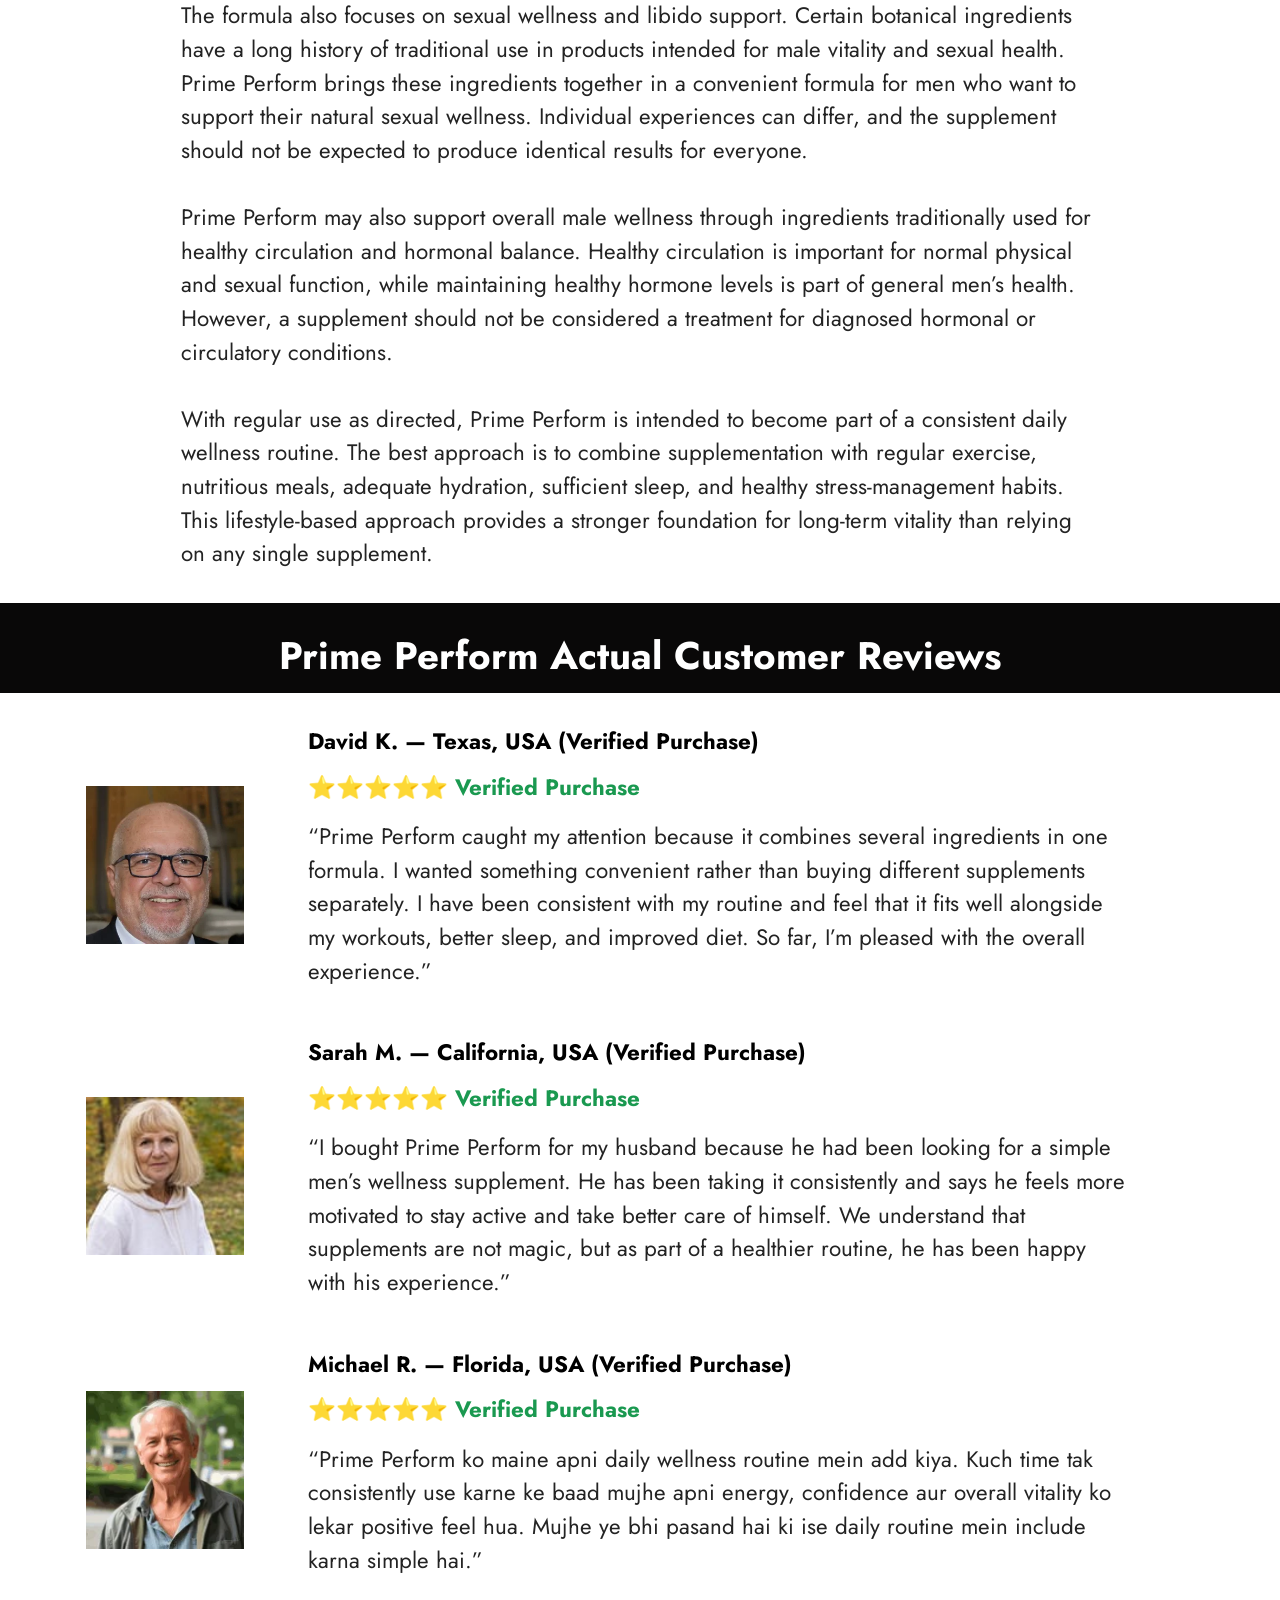
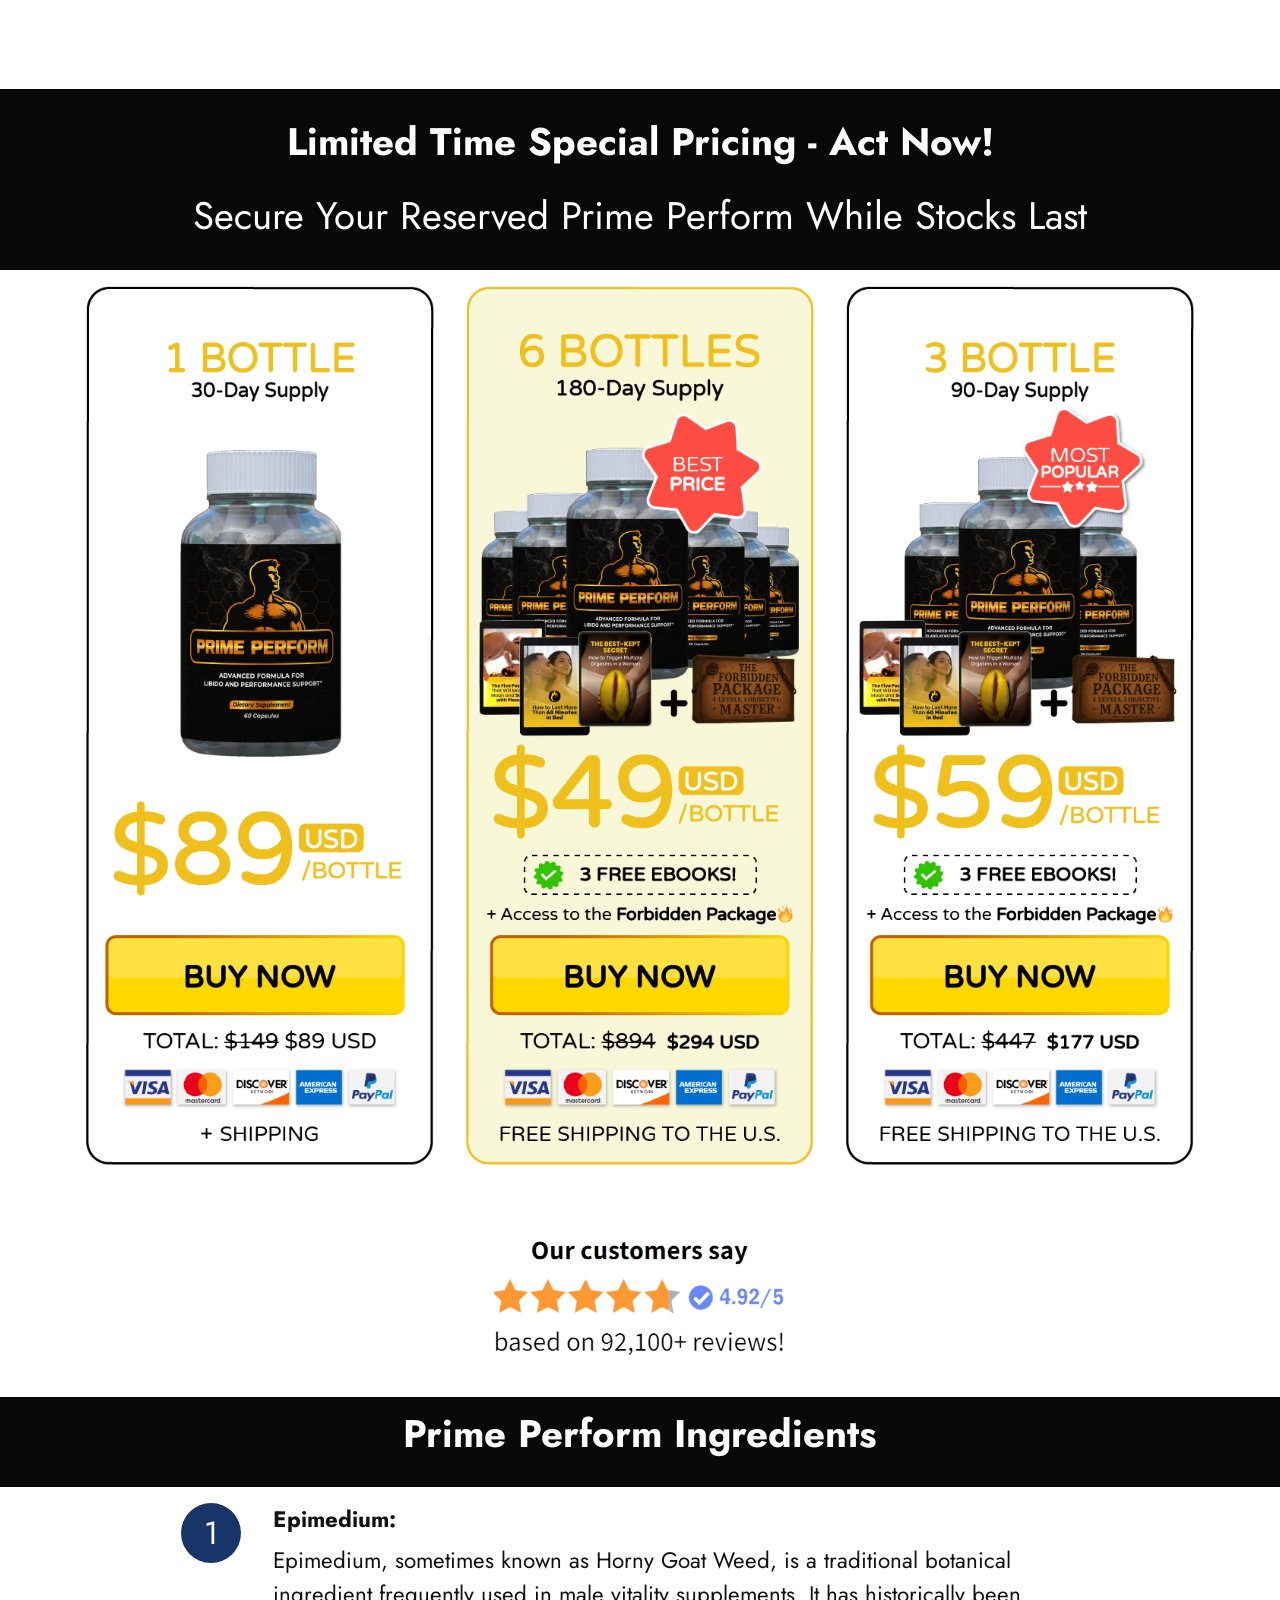
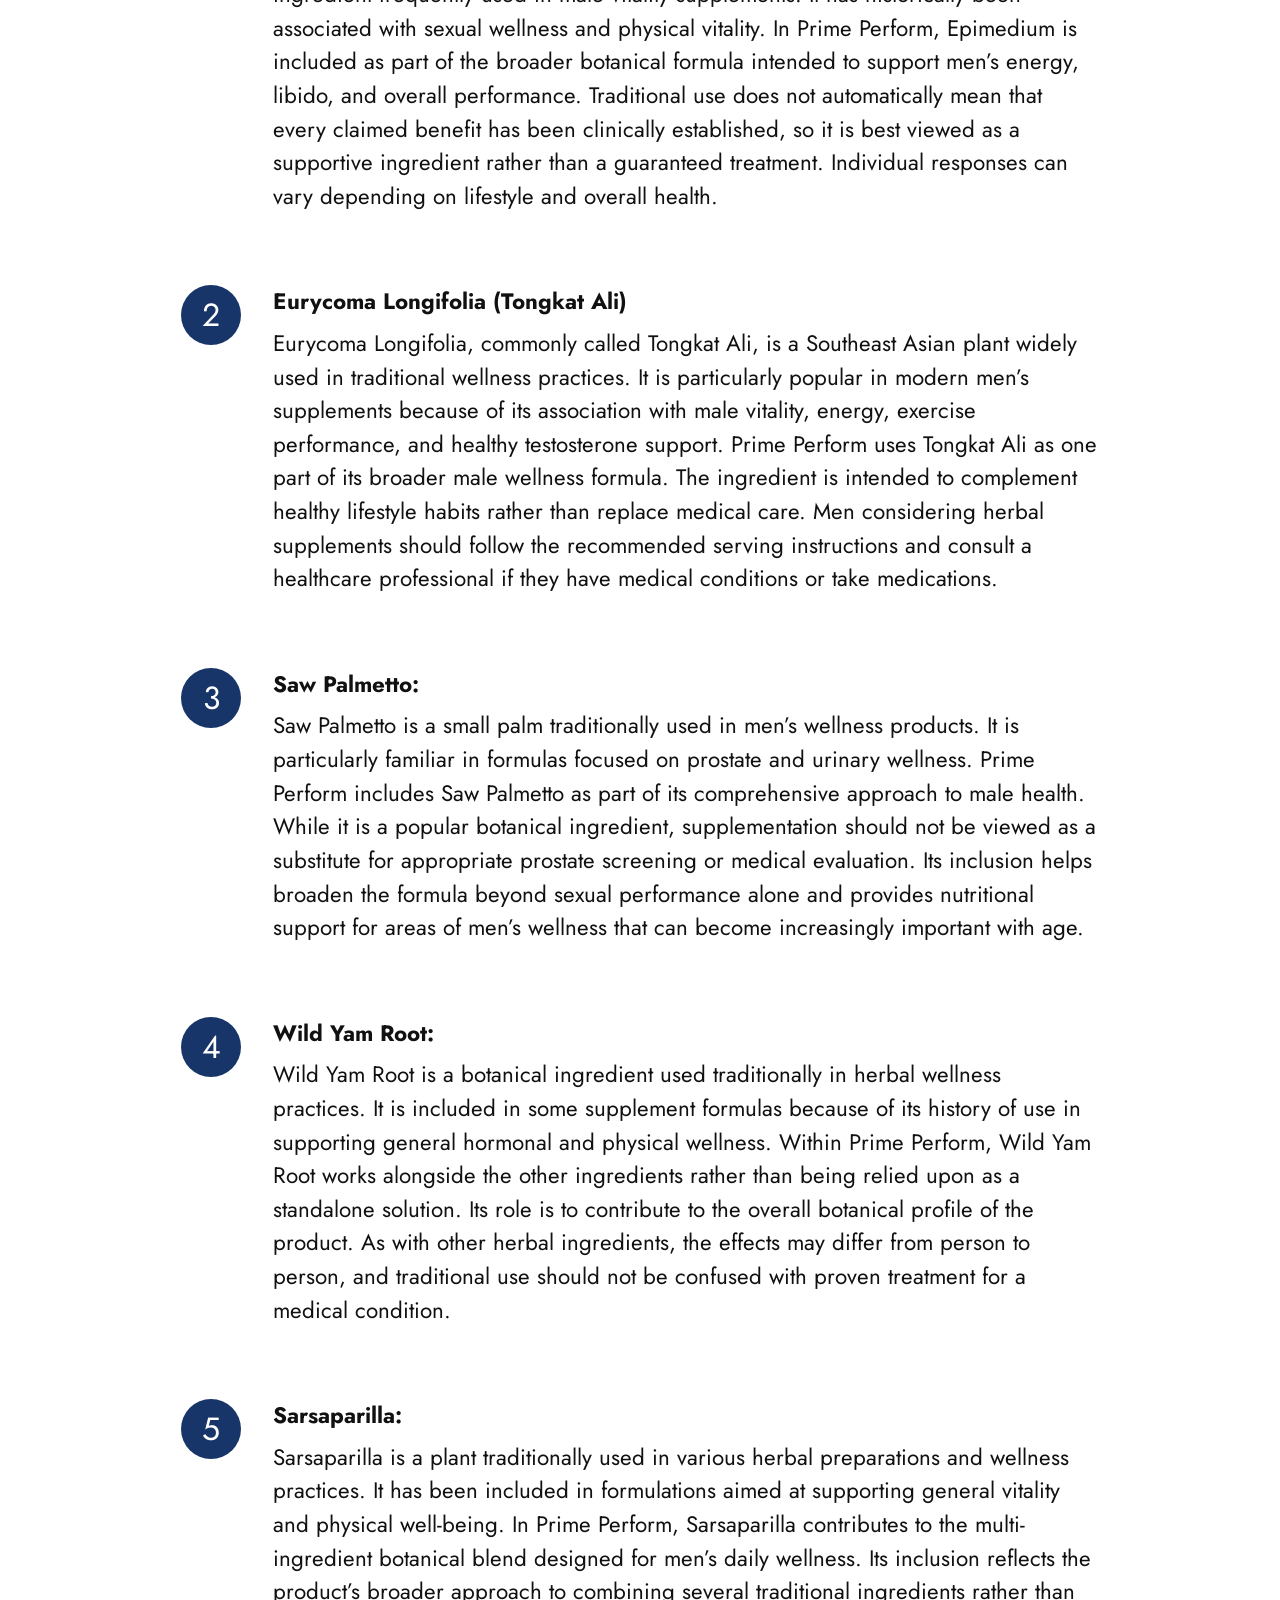
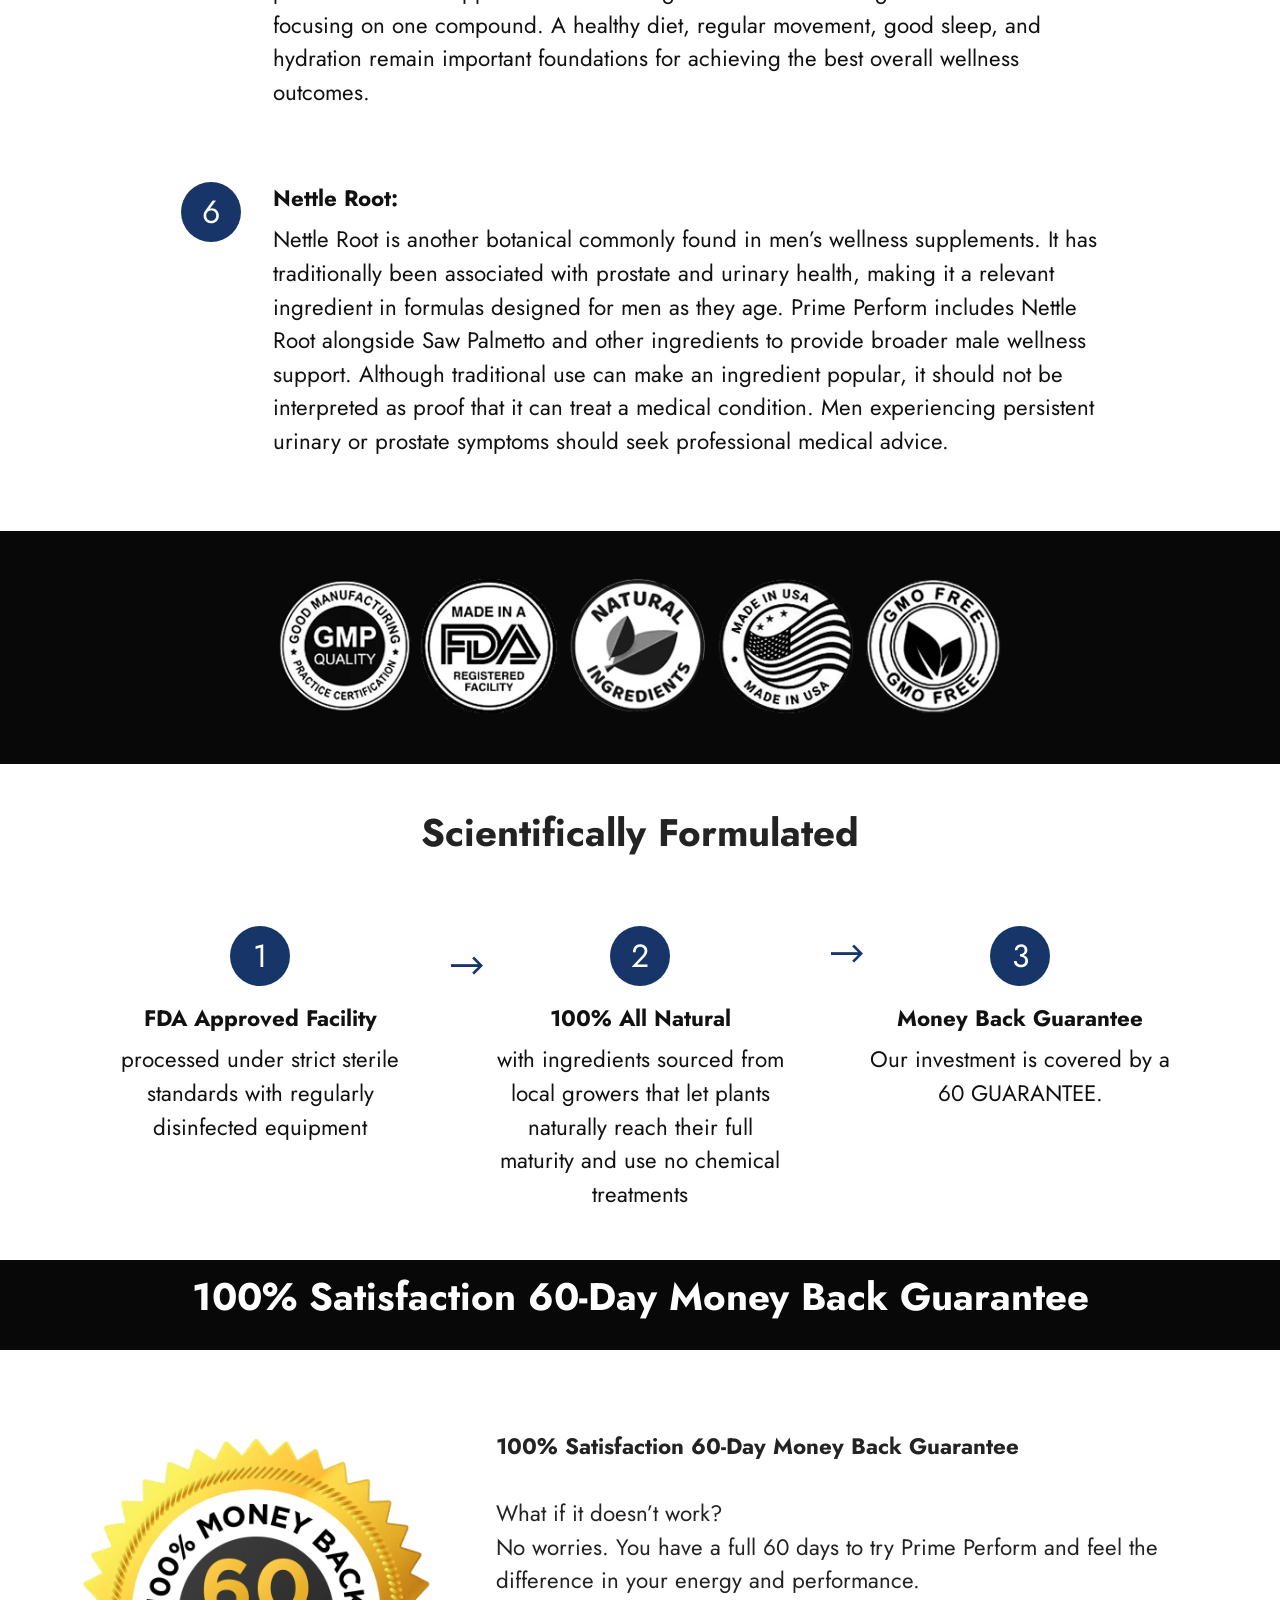
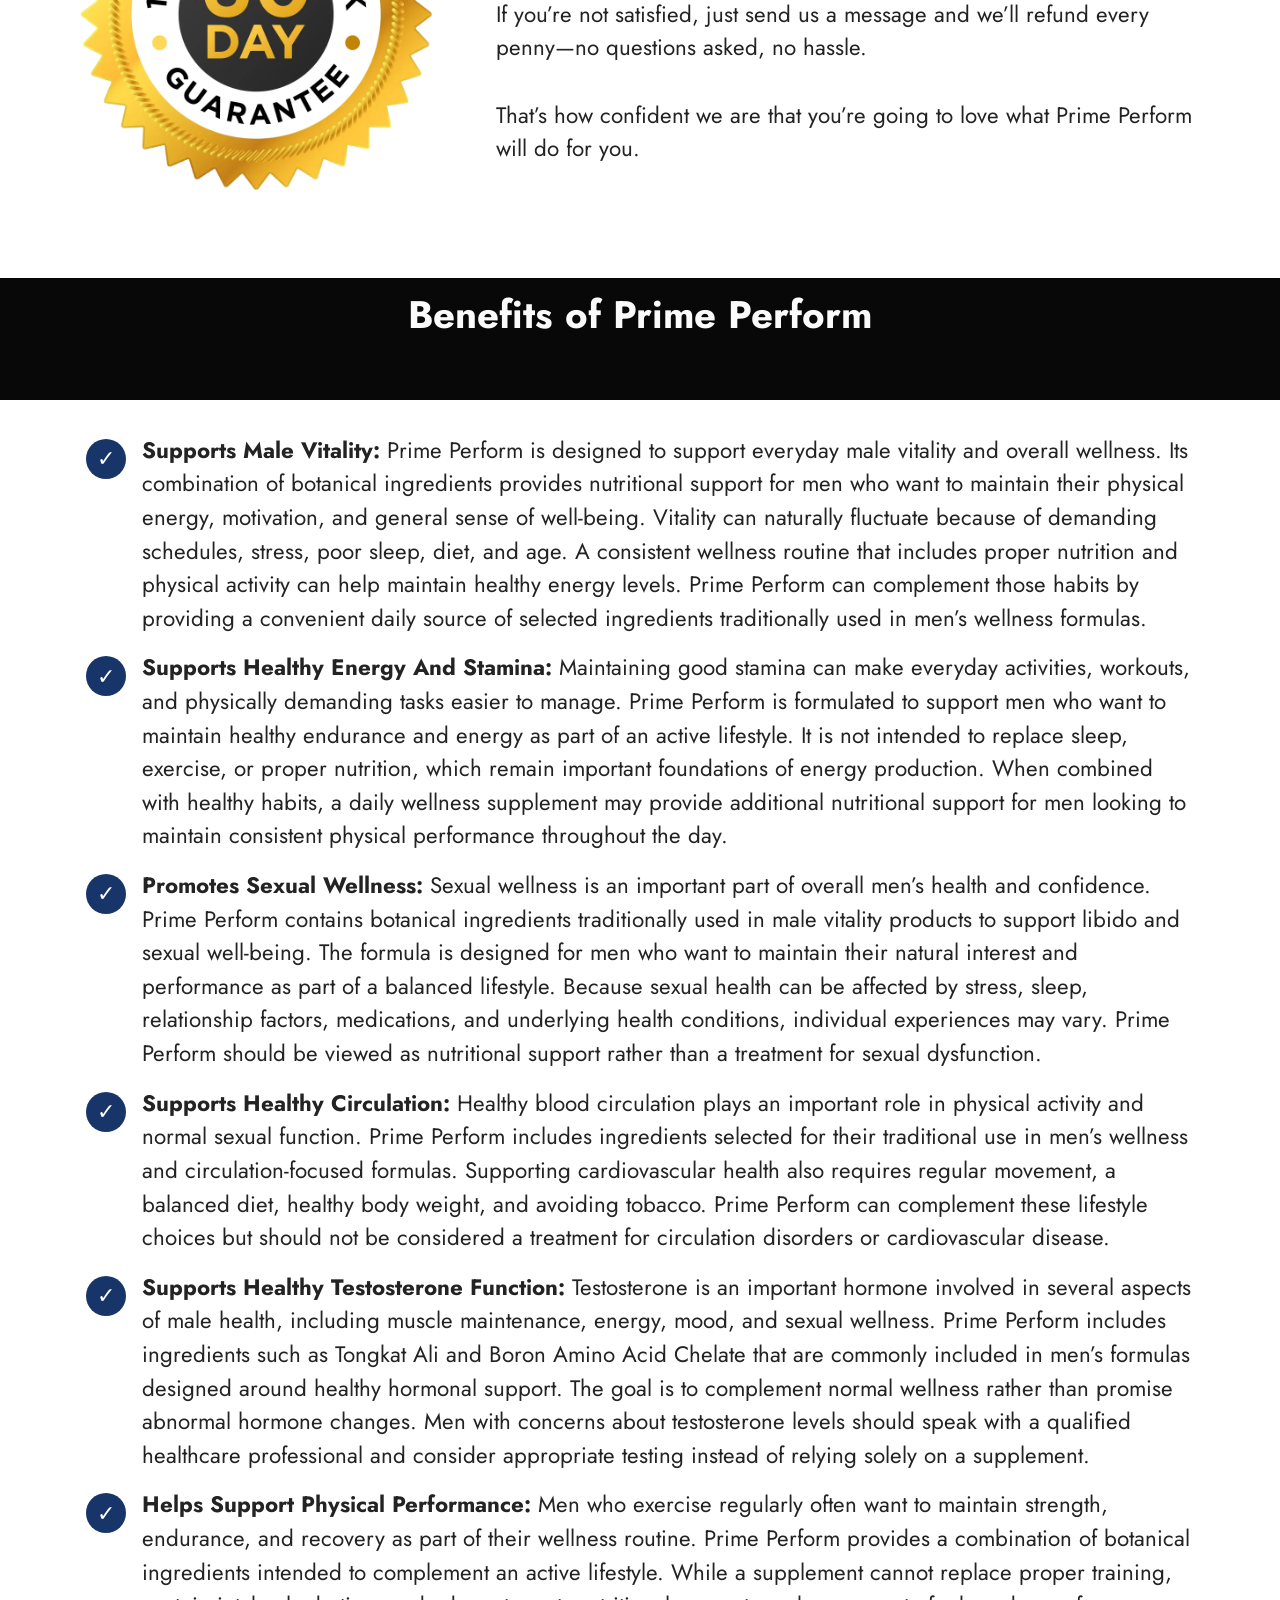
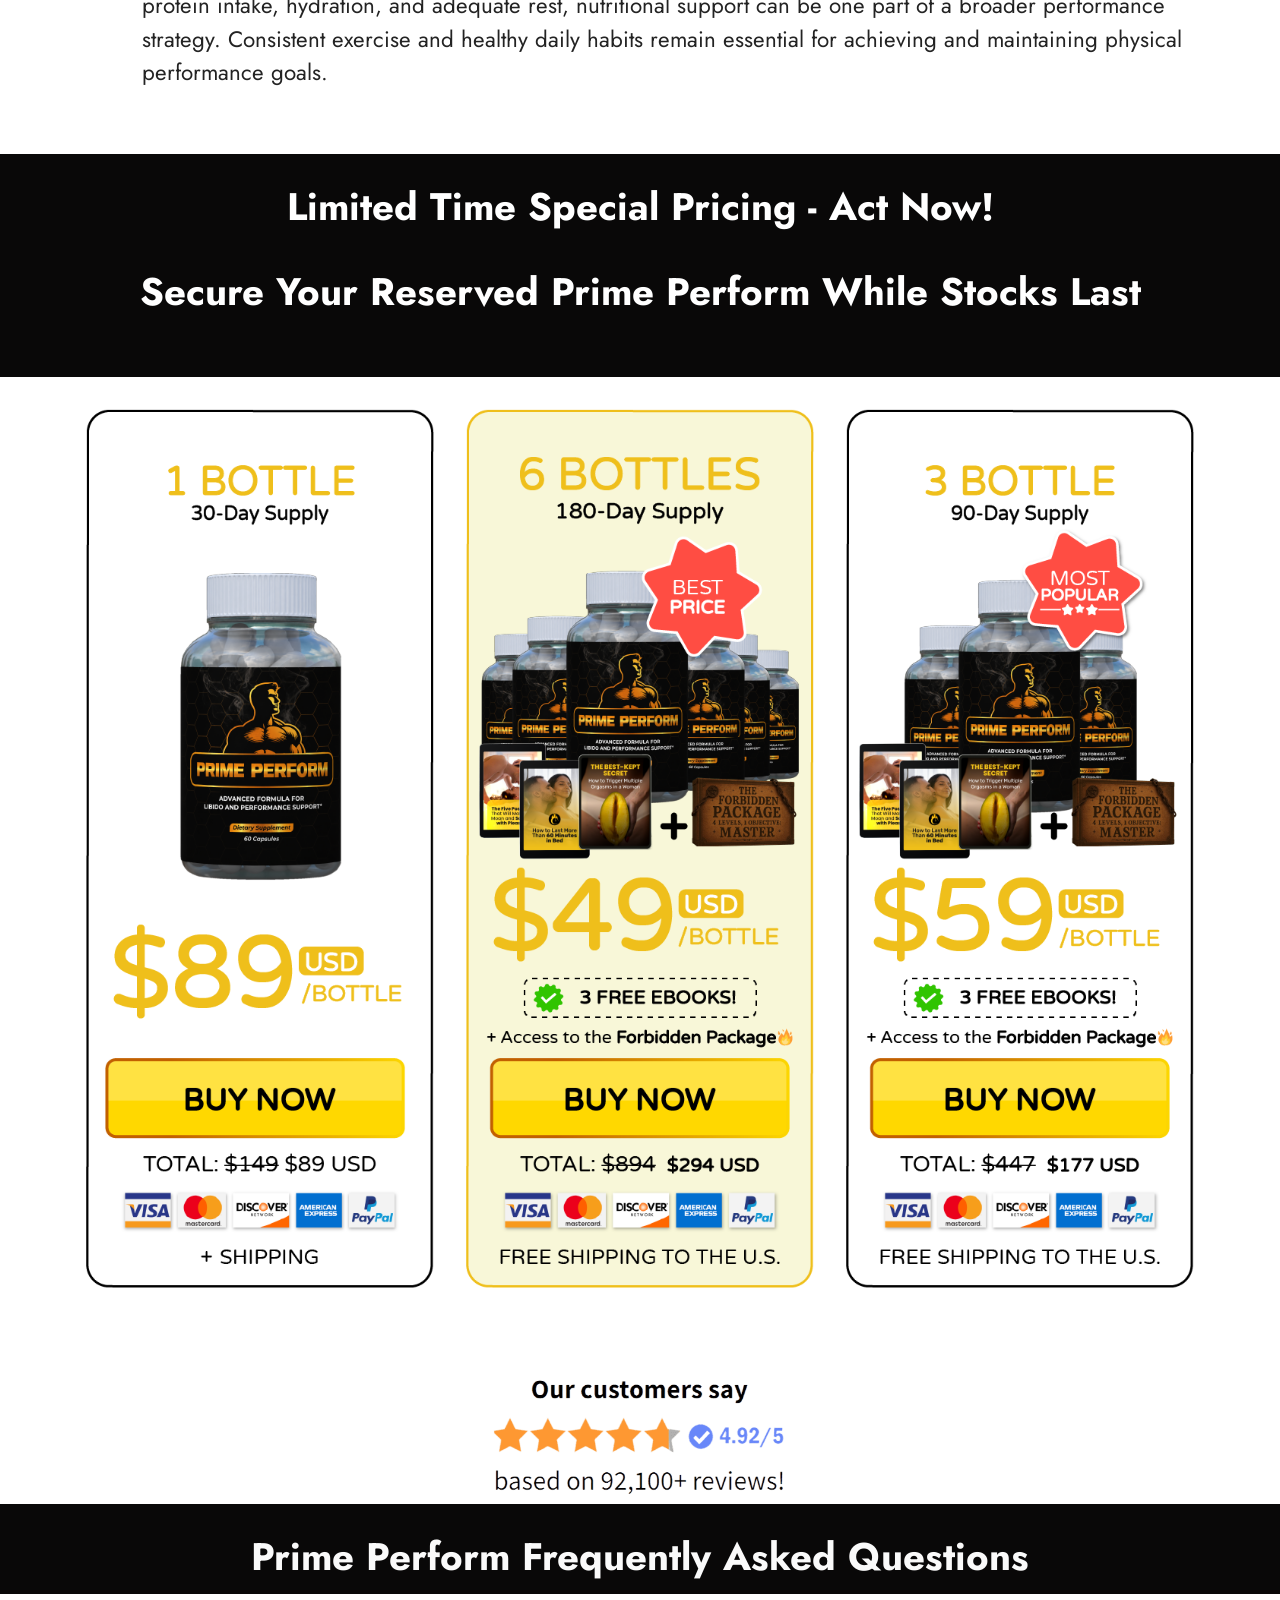
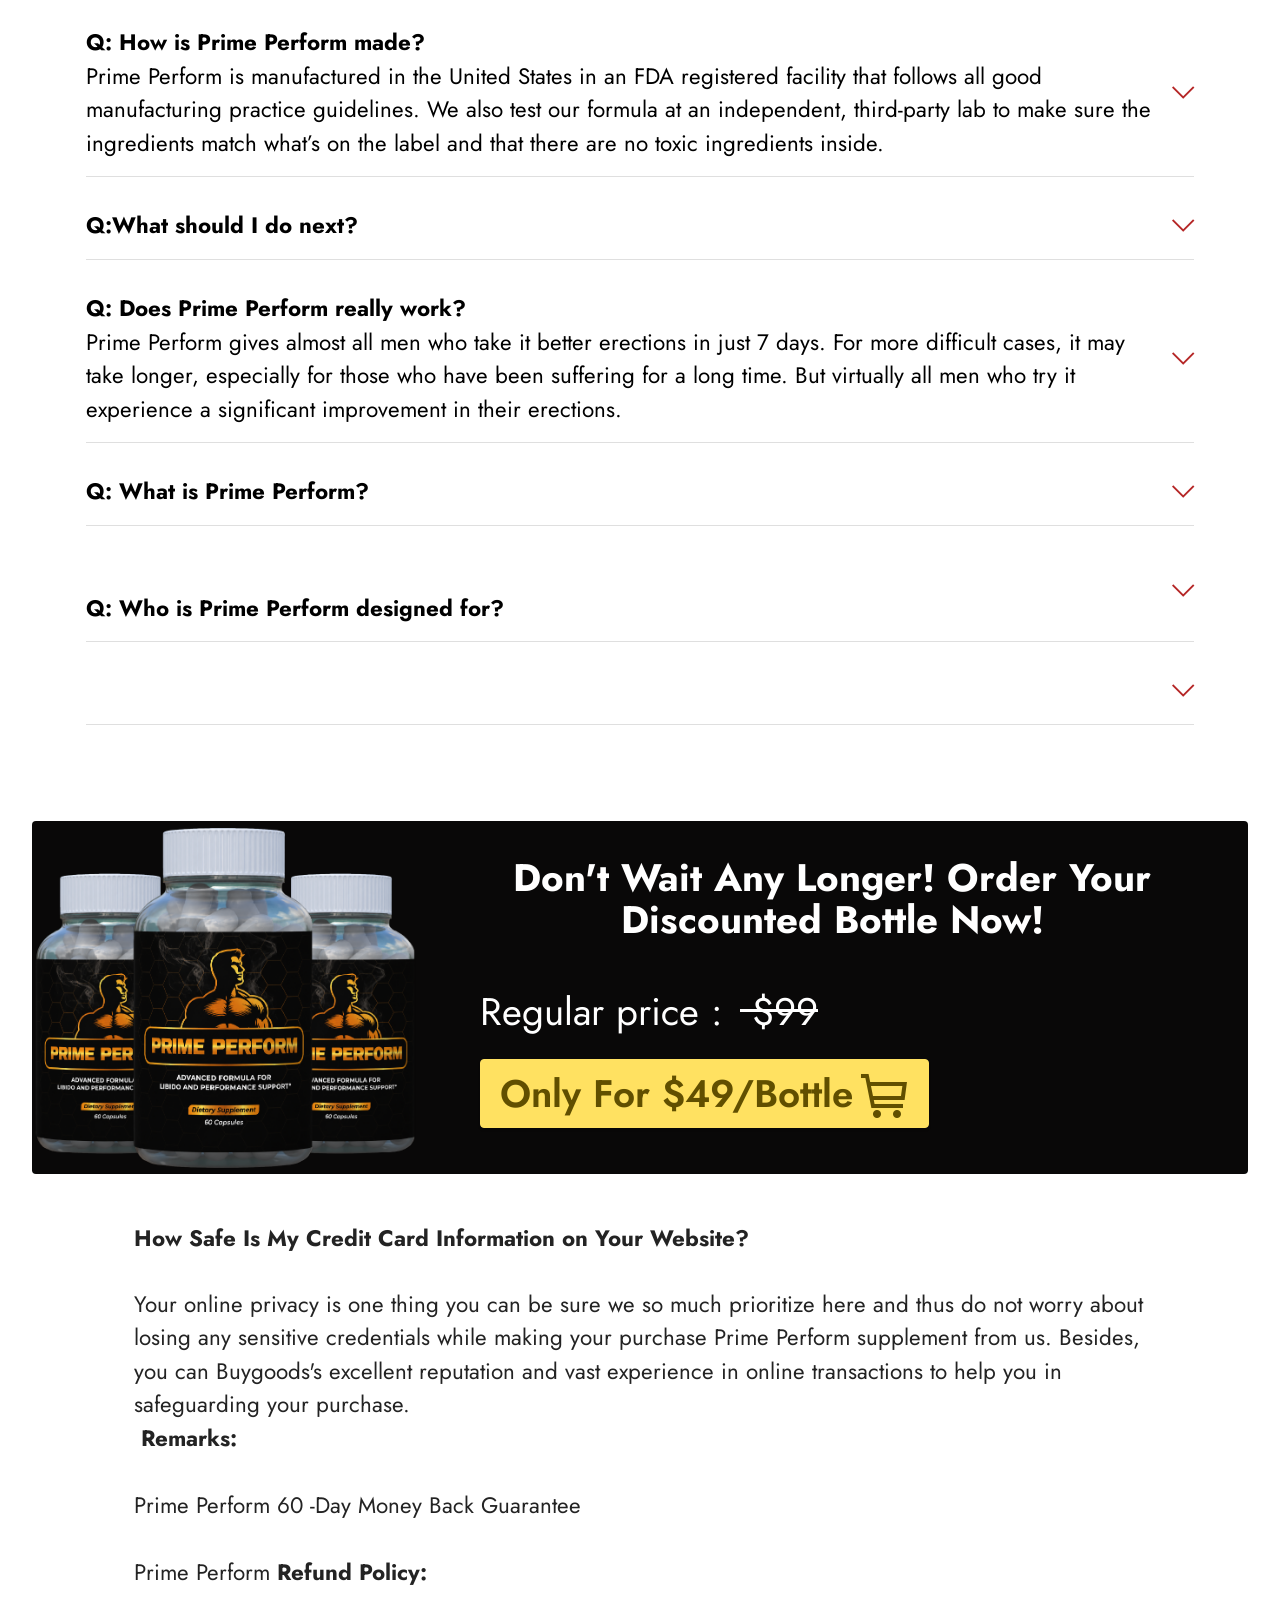
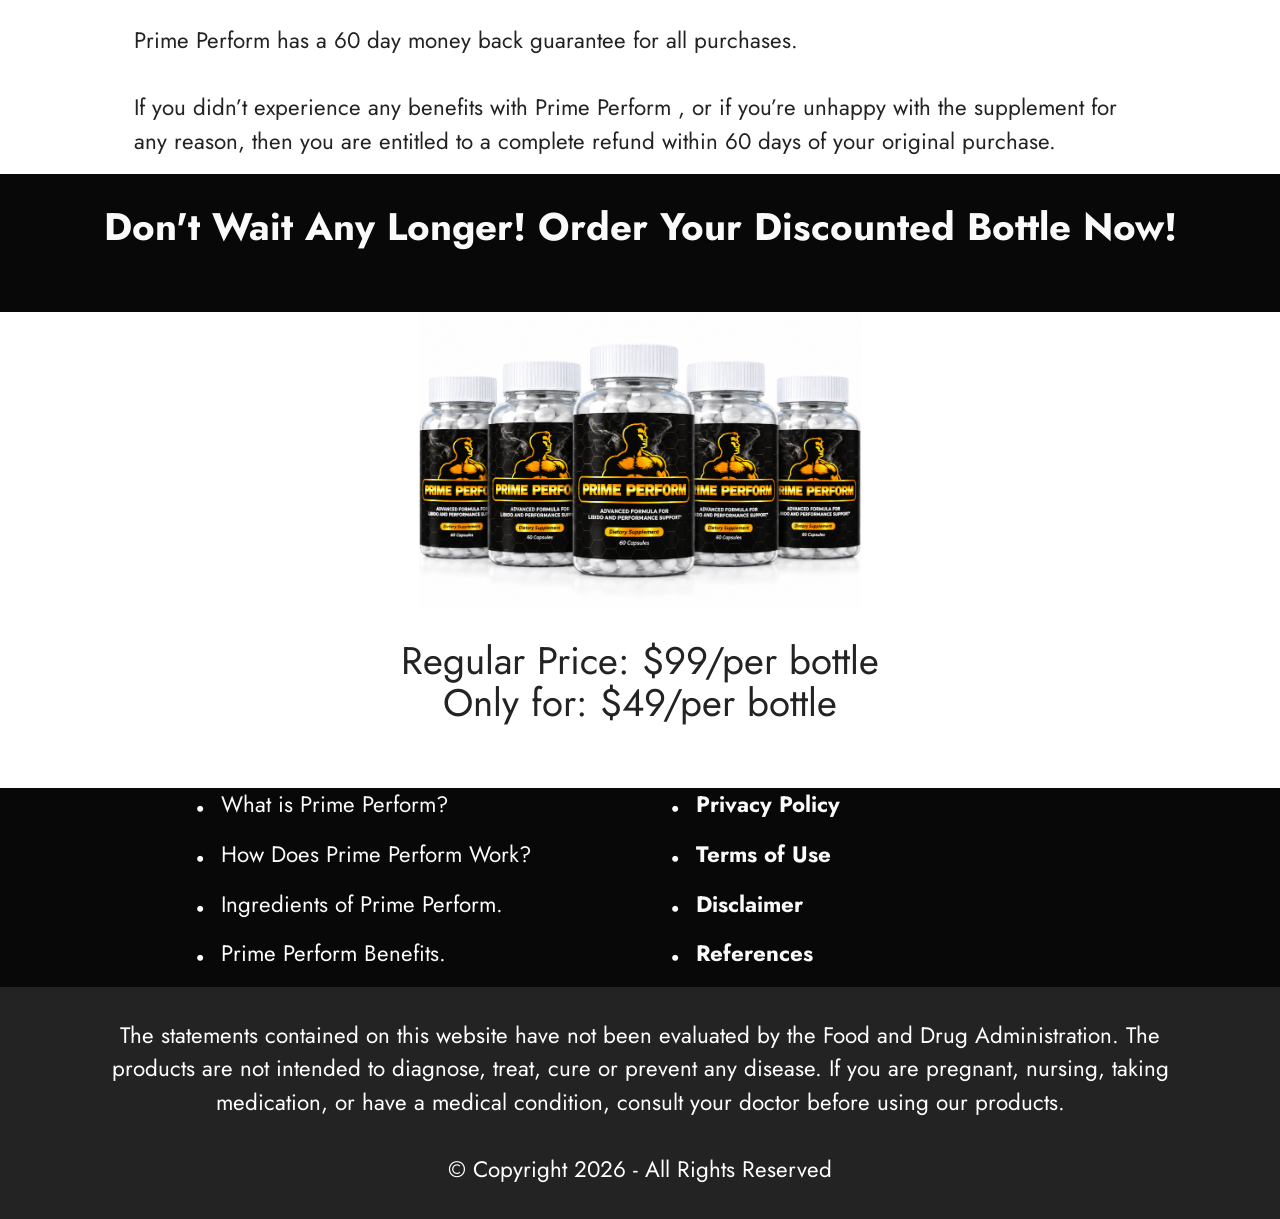
==== commit 6bd1f028: "Update index.html" ====
--- a/index.html
+++ b/index.html
@@ -13,6 +13,8 @@
   <link rel="shortcut icon" href="assets/images/nueva-botella-1-1.webp" type="image/x-icon">
   <meta name="description" content="Discover Prime Perform, a men's wellness supplement formulated to support energy, stamina, libido, vitality, and healthy performance with daily use.">
 
+
+<meta http-equiv="Content-Type" content="text/html; charset=UTF-8">	
 <meta name="google-site-verification" content="ojwFFrobrEAdesm8oLR1VNvsSXICQItrODOj1nC4V70" />
 	<meta name="msvalidate.01" content="BFED78960371397816FDB9212DADB8CB" />
   
@@ -27,7 +29,6 @@
   <noscript><link rel="stylesheet" href="https://fonts.googleapis.com/css?family=Jost:100,200,300,400,500,600,700,800,900,100i,200i,300i,400i,500i,600i,700i,800i,900i&display=swap"></noscript>
   <link rel="preload" as="style" href="assets/mobirise/css/mbr-additional.css?v=rqxPud"><link rel="stylesheet" href="assets/mobirise/css/mbr-additional.css?v=rqxPud" type="text/css">
 
-yandex-verification: 2ae6a243f2a28a47
 
 	
   <meta name="keywords" content="Prime Perform, Prime Perform, Prime Perform supplement, Prime Perform pills">
